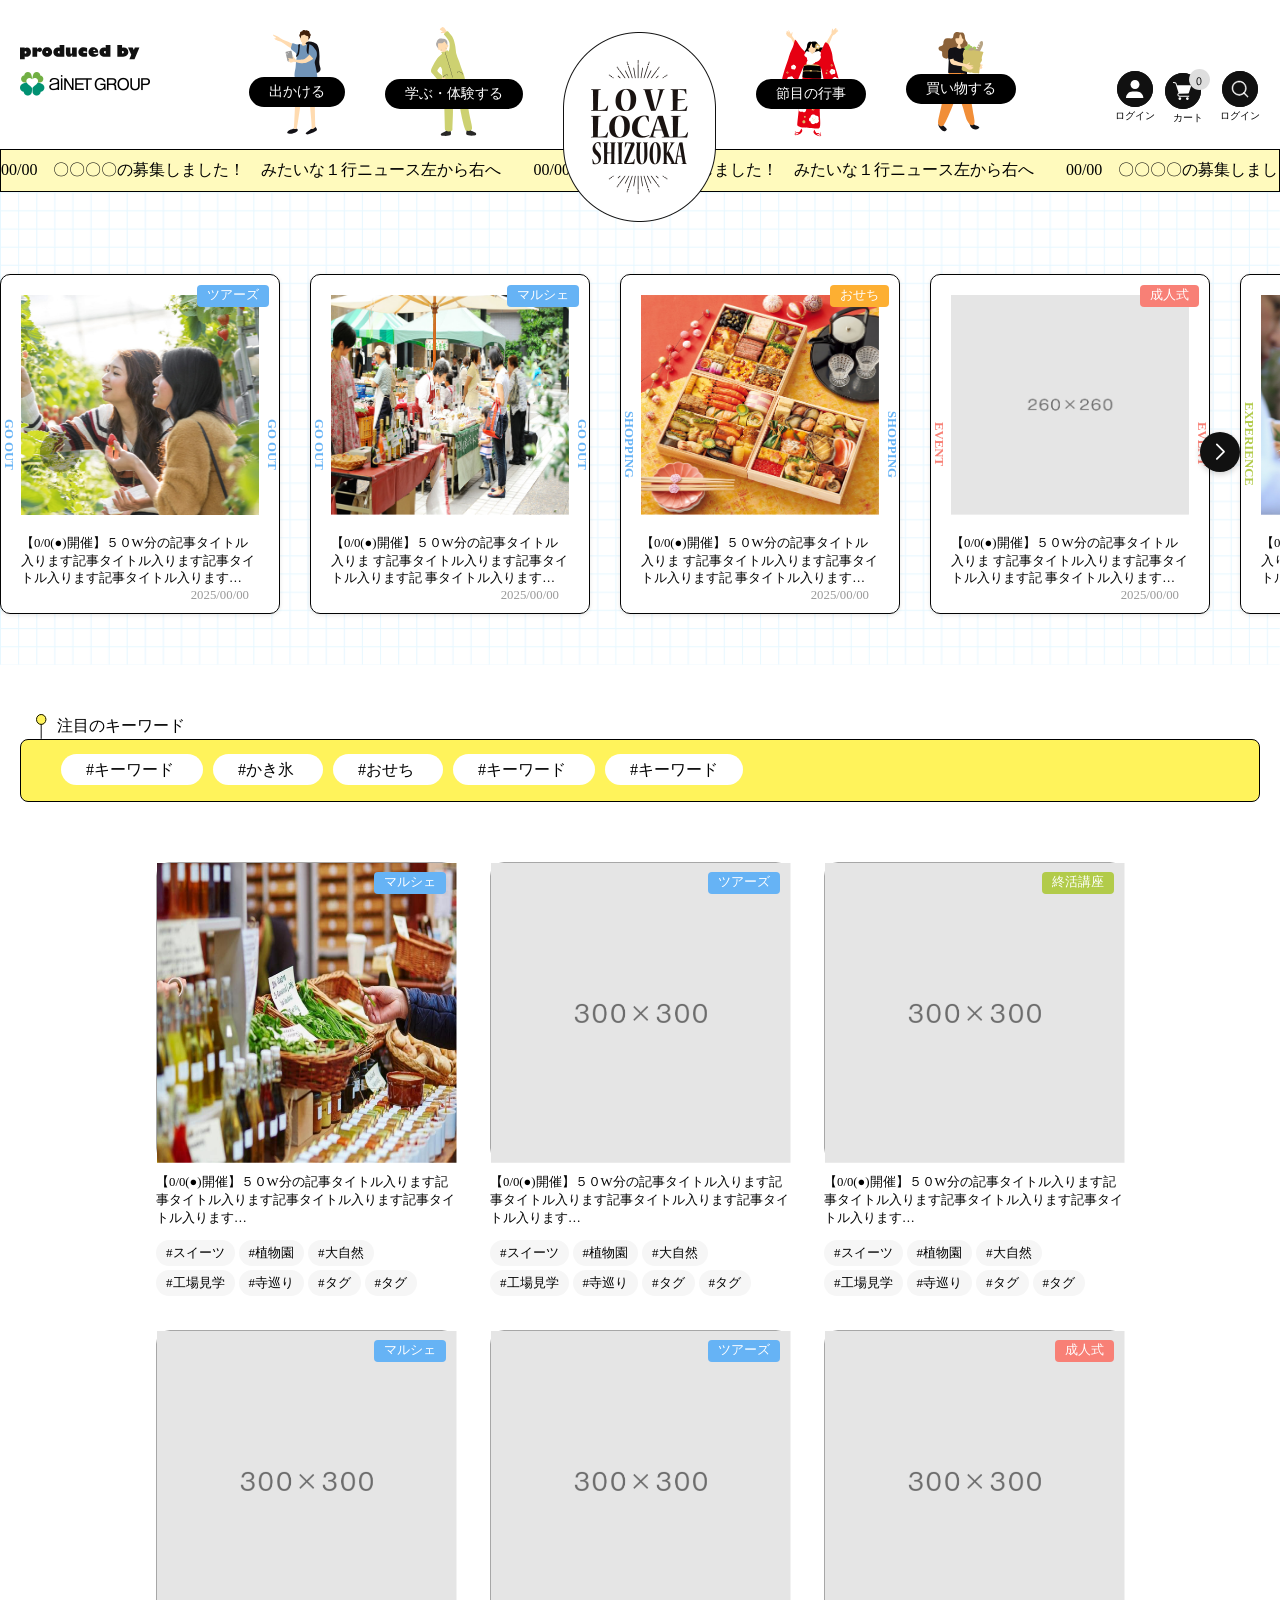
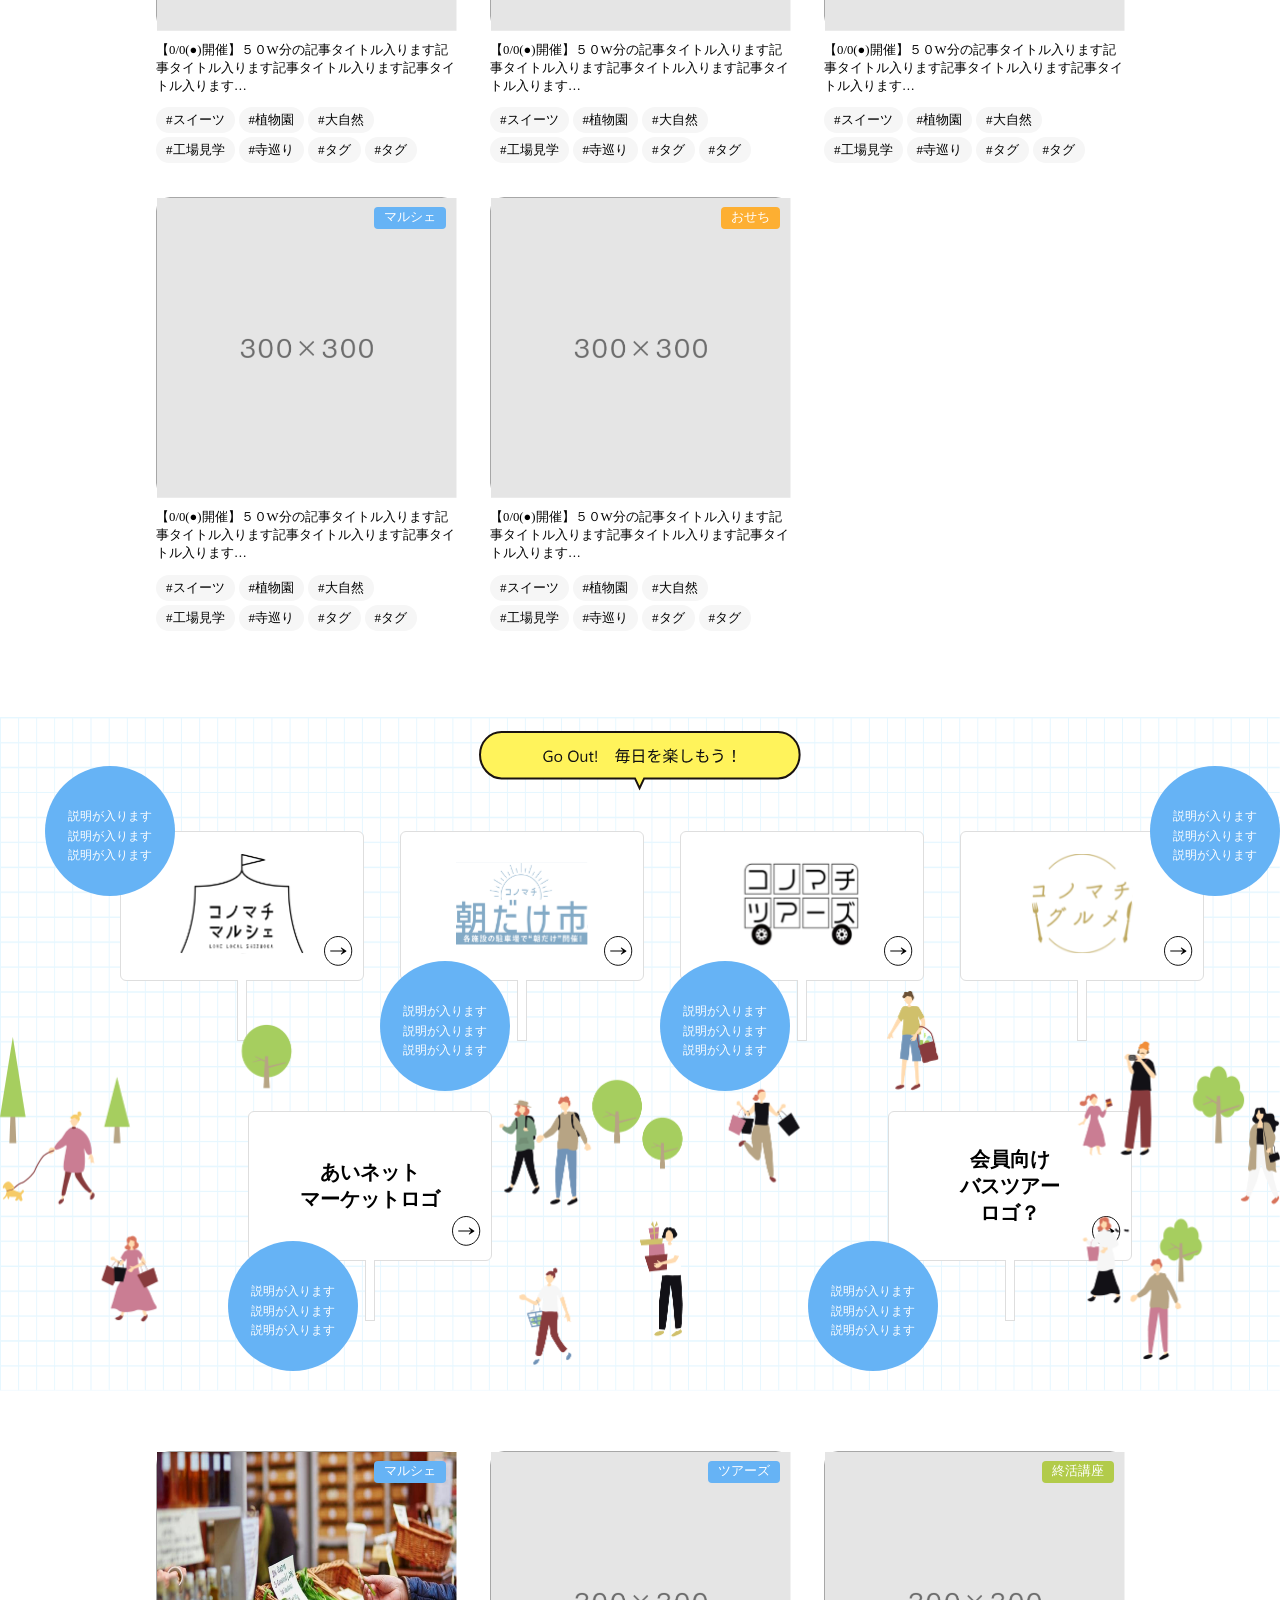
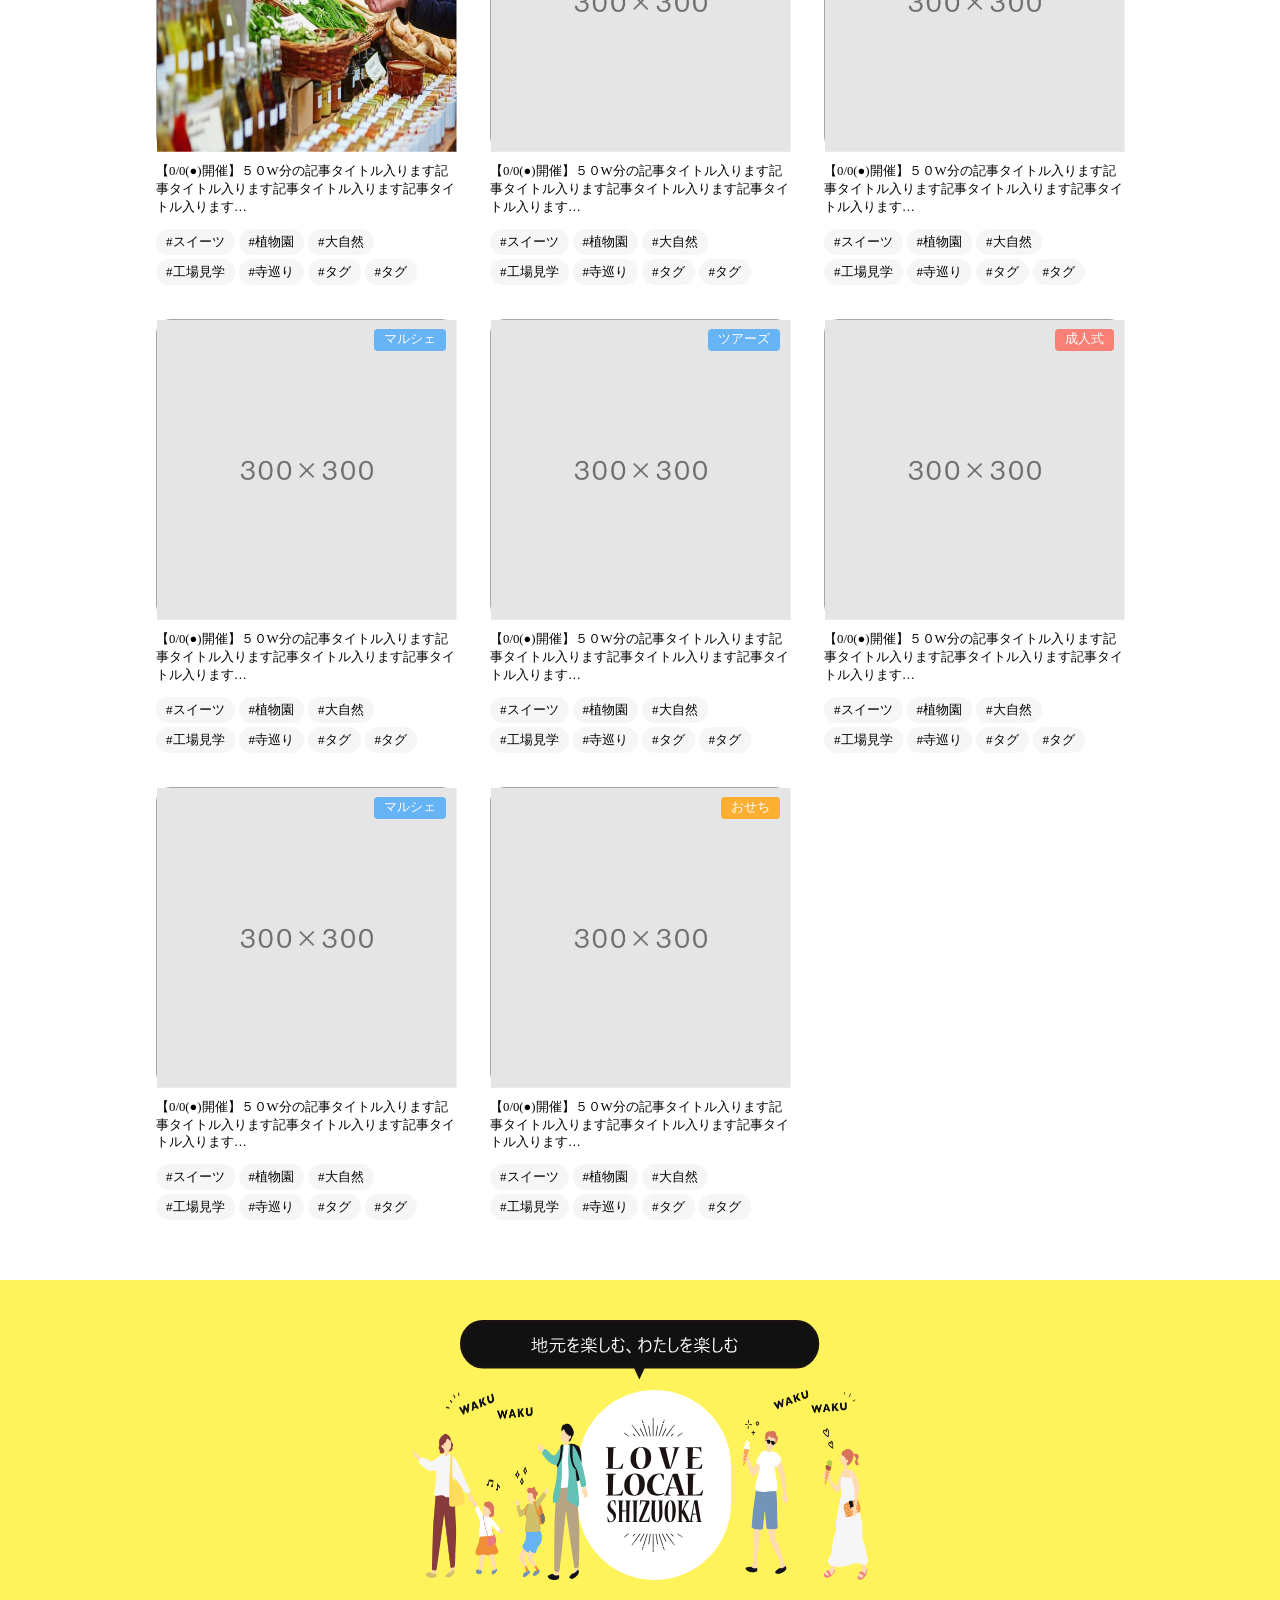
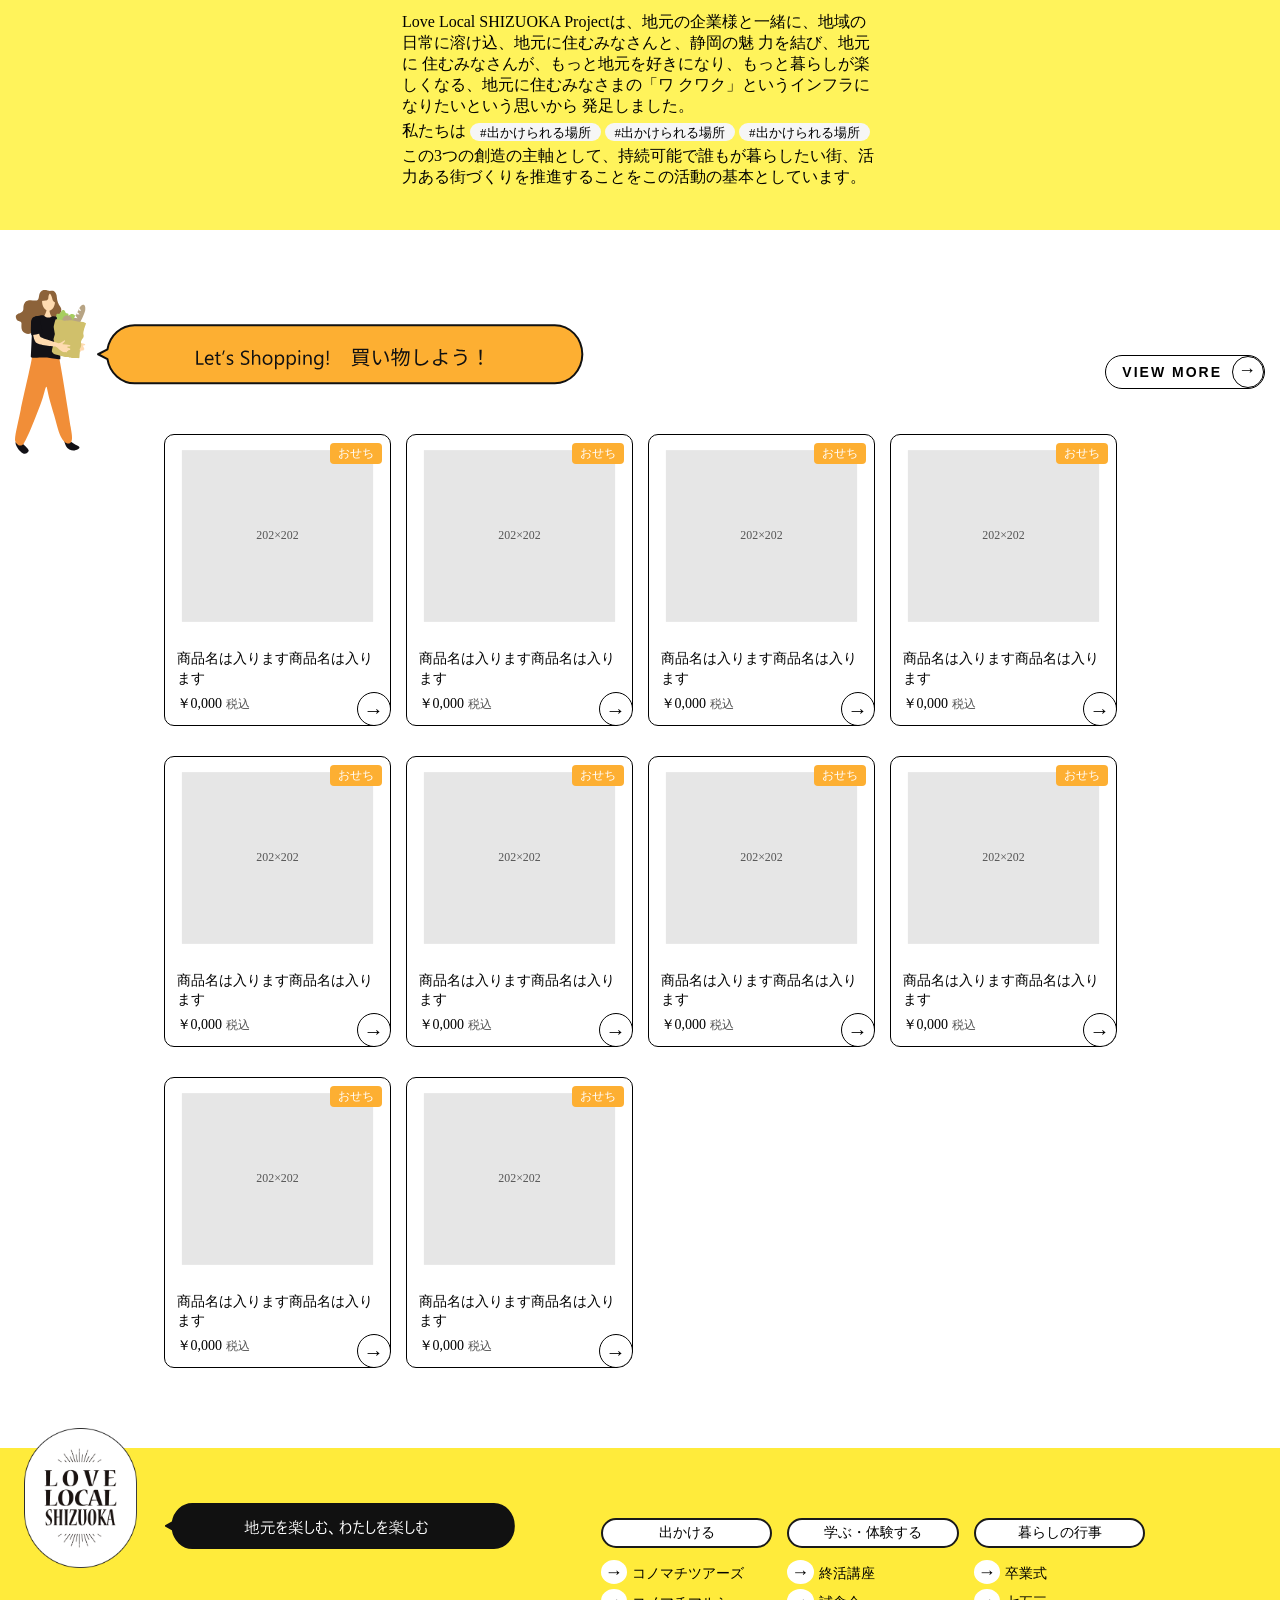
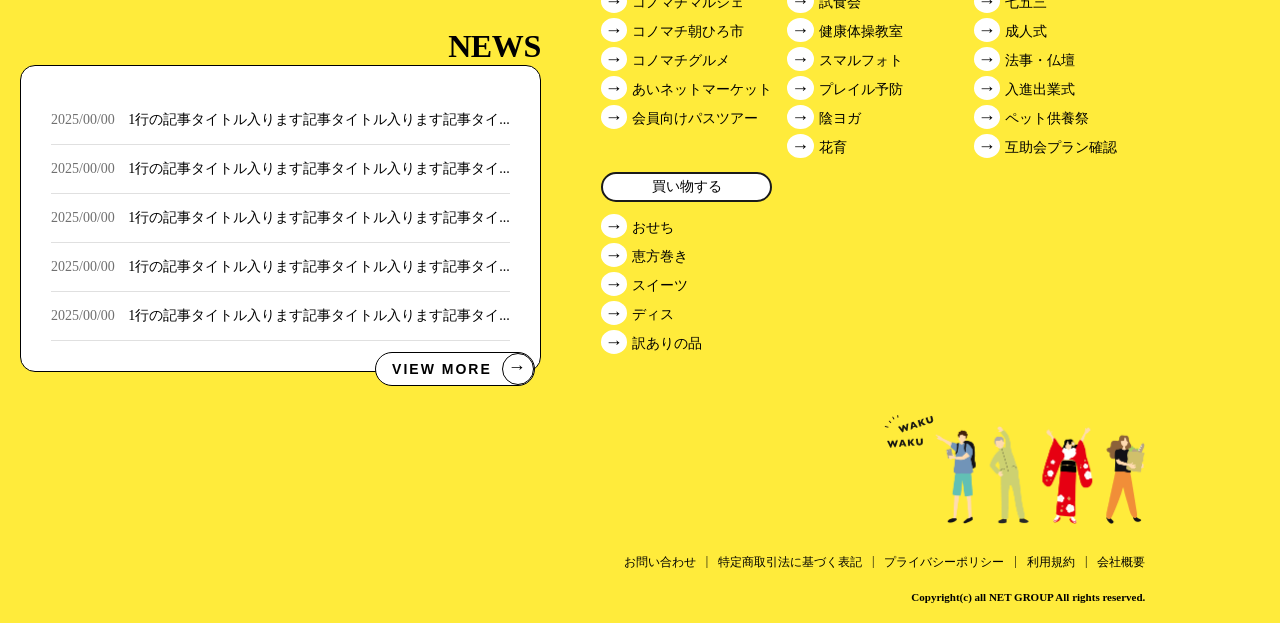
==== index.html @ 64560776 "addscrolltop button" ====
<!DOCTYPE html>
<html lang="ja">

<head>
  <meta charset="UTF-8" />
  <meta name="viewport" content="width=device-width, initial-scale=1.0" />
  <title>Love Local Shizuoka</title>
  <link rel="stylesheet" href="style.css" />
  <link rel="stylesheet" href="https://cdn.jsdelivr.net/npm/swiper@11/swiper-bundle.min.css" />
</head>

<body>

  <header id="header">

    <div class="container">

      <div class="left-section" style="transform: translateY(-28px);">
        <svg width="120" height="19" viewBox="0 0 154 19" fill="none" xmlns="http://www.w3.org/2000/svg">
          <path
            d="M6.03516 3.14453V4.04297C6.9401 3.37891 7.9069 3.04688 8.93555 3.04688C10.4069 3.04688 11.6341 3.59701 12.6172 4.69727C13.6068 5.79753 14.1016 7.17773 14.1016 8.83789C14.1016 10.6283 13.571 12.1029 12.5098 13.2617C11.4551 14.4206 10.1107 15 8.47656 15C7.65625 15 6.84245 14.8275 6.03516 14.4824V18.2031H0V3.14453H6.03516ZM6.03516 8.32031V10.4395C6.38672 10.6283 6.73503 10.7227 7.08008 10.7227C7.43815 10.7227 7.73112 10.5892 7.95898 10.3223C8.18685 10.0553 8.30078 9.70052 8.30078 9.25781C8.30078 8.82161 8.18685 8.46354 7.95898 8.18359C7.73112 7.90365 7.43815 7.76367 7.08008 7.76367C6.67643 7.76367 6.32812 7.94922 6.03516 8.32031ZM22.0117 5.72266C22.7799 3.9388 23.8932 3.04688 25.3516 3.04688C26.1654 3.04688 26.8359 3.3138 27.3633 3.84766C27.8906 4.38151 28.1543 5.05859 28.1543 5.87891C28.1543 6.73828 27.8939 7.4349 27.373 7.96875C26.8587 8.49609 26.1849 8.75977 25.3516 8.75977C24.401 8.75977 23.5872 8.40169 22.9102 7.68555C22.3112 8.19336 22.0117 9.13737 22.0117 10.5176V14.9023H15.9766V3.14453H22.0117V5.72266ZM34.7656 15.0781C32.9036 15.0781 31.3672 14.5182 30.1562 13.3984C28.9518 12.2721 28.3496 10.8073 28.3496 9.00391C28.3496 7.20052 28.9453 5.73242 30.1367 4.59961C31.3281 3.4668 32.8711 2.90039 34.7656 2.90039C36.6732 2.90039 38.2227 3.4668 39.4141 4.59961C40.612 5.73242 41.2109 7.20052 41.2109 9.00391C41.2109 10.8008 40.612 12.2624 39.4141 13.3887C38.2227 14.515 36.6732 15.0781 34.7656 15.0781ZM34.7656 7.53906C34.375 7.53906 34.056 7.66602 33.8086 7.91992C33.5677 8.16732 33.4473 8.48958 33.4473 8.88672C33.4473 9.28385 33.5677 9.60612 33.8086 9.85352C34.056 10.1009 34.375 10.2246 34.7656 10.2246C35.1628 10.2246 35.485 10.1009 35.7324 9.85352C35.9798 9.60612 36.1035 9.28385 36.1035 8.88672C36.1035 8.48307 35.9798 8.15755 35.7324 7.91016C35.485 7.66276 35.1628 7.53906 34.7656 7.53906ZM56.8848 0V14.9023H49.707C47.513 14.9023 45.8105 14.3359 44.5996 13.2031C43.3887 12.0703 42.7832 10.6445 42.7832 8.92578C42.7832 7.2526 43.3333 5.85612 44.4336 4.73633C45.5404 3.61003 46.9173 3.04688 48.5645 3.04688C49.4759 3.04688 50.2344 3.18685 50.8398 3.4668V0H56.8848ZM50.8398 10.625V7.97852C50.5404 7.7832 50.2018 7.68555 49.8242 7.68555C49.4661 7.68555 49.1699 7.82878 48.9355 8.11523C48.7012 8.39518 48.584 8.75 48.584 9.17969C48.584 9.68099 48.724 10.0488 49.0039 10.2832C49.2904 10.5111 49.7428 10.625 50.3613 10.625H50.8398ZM72.8418 3.14453V14.9023H67.0605V12.8418H67.0215C66.429 13.5905 65.8236 14.1374 65.2051 14.4824C64.5866 14.8275 63.8509 15 62.998 15C61.7676 15 60.7747 14.6354 60.0195 13.9062C59.2708 13.1771 58.8965 12.1549 58.8965 10.8398V3.14453H64.5996V9.48242C64.5996 10.5501 64.9642 11.084 65.6934 11.084C66.1816 11.084 66.5495 10.8757 66.7969 10.459V3.14453H72.8418ZM86.0938 3.60352V8.75977C84.8958 8.18685 83.7956 7.90039 82.793 7.90039C82.2135 7.90039 81.7611 7.99479 81.4355 8.18359C81.1165 8.36589 80.957 8.61979 80.957 8.94531C80.957 9.70052 81.6569 10.0781 83.0566 10.0781C84.2546 10.0781 85.2669 9.87305 86.0938 9.46289V14.5605C84.9154 14.9056 83.6556 15.0781 82.3145 15.0781C79.9577 15.0781 78.1348 14.5117 76.8457 13.3789C75.5566 12.2461 74.9121 10.8073 74.9121 9.0625C74.9121 7.31771 75.5273 5.85612 76.7578 4.67773C77.9883 3.49284 79.6387 2.90039 81.709 2.90039C83.1478 2.90039 84.6094 3.13477 86.0938 3.60352ZM100.4 10.4199V12.4805C99.0788 14.2122 97.1777 15.0781 94.6973 15.0781C92.653 15.0781 91.0091 14.5117 89.7656 13.3789C88.5221 12.2396 87.9004 10.7422 87.9004 8.88672C87.9004 7.1224 88.4701 5.68359 89.6094 4.57031C90.7552 3.45703 92.2396 2.90039 94.0625 2.90039C94.9935 2.90039 95.8561 3.05664 96.6504 3.36914C97.4447 3.68164 98.1315 4.14062 98.7109 4.74609C99.2904 5.35156 99.7168 6.05469 99.9902 6.85547C100.264 7.65625 100.4 8.63281 100.4 9.78516H94.2383C94.4596 10.3841 94.8307 10.8529 95.3516 11.1914C95.8724 11.5299 96.4681 11.6992 97.1387 11.6992C98.4928 11.6992 99.5801 11.2728 100.4 10.4199ZM93.877 7.72461H96.7188C96.6927 7.13867 96.5462 6.68294 96.2793 6.35742C96.0189 6.02539 95.6771 5.85938 95.2539 5.85938C94.8828 5.85938 94.5605 6.01888 94.2871 6.33789C94.0137 6.65039 93.877 7.11263 93.877 7.72461ZM116.045 0V14.9023H108.867C106.673 14.9023 104.971 14.3359 103.76 13.2031C102.549 12.0703 101.943 10.6445 101.943 8.92578C101.943 7.2526 102.493 5.85612 103.594 4.73633C104.701 3.61003 106.077 3.04688 107.725 3.04688C108.636 3.04688 109.395 3.18685 110 3.4668V0H116.045ZM110 10.625V7.97852C109.701 7.7832 109.362 7.68555 108.984 7.68555C108.626 7.68555 108.33 7.82878 108.096 8.11523C107.861 8.39518 107.744 8.75 107.744 9.17969C107.744 9.68099 107.884 10.0488 108.164 10.2832C108.451 10.5111 108.903 10.625 109.521 10.625H110ZM130.957 0V3.50586C131.719 3.19987 132.48 3.04688 133.242 3.04688C134.902 3.04688 136.283 3.60026 137.383 4.70703C138.483 5.8138 139.033 7.20703 139.033 8.88672C139.033 10.5794 138.457 12.0052 137.305 13.1641C136.152 14.3229 134.531 14.9023 132.441 14.9023H124.922V0H130.957ZM130.957 10.625H131.094C131.602 10.625 131.995 10.599 132.275 10.5469C132.562 10.4883 132.793 10.3516 132.969 10.1367C133.151 9.91536 133.242 9.57031 133.242 9.10156C133.242 8.66536 133.125 8.32031 132.891 8.06641C132.656 7.8125 132.337 7.68555 131.934 7.68555C131.615 7.68555 131.289 7.77669 130.957 7.95898V10.625ZM146.924 18.2031H140.361L142.783 12.4805L138.643 3.14453H144.648L146.064 6.2793L147.422 3.14453H153.281L146.924 18.2031Z"
            fill="#111111" />
        </svg>

        <img src="assets/logo-1.png" width="130px" alt="">
      </div>
      <!-- center nav -->
      <div class="nav-center">

        <div class="nav-items sm-hide md-hide">
          <svg width="48" height="105" viewBox="0 0 48 105" fill="none" xmlns="http://www.w3.org/2000/svg"
            class="svg-icon">
            <path
              d="M19.5928 13.9578C17.9104 12.8378 8.27074 9.07375 7.75792 8.55775C7.2451 8.04175 4.9299 6.19375 3.69033 5.95775C2.8221 5.83116 1.98799 5.53194 1.23719 5.07775C-0.169323 4.21575 -0.299278 5.00575 0.458459 5.67775C1.70803 6.77775 2.65169 6.91875 2.81464 7.56375C2.9146 7.93775 2.98358 7.83575 2.61471 8.33175C2.37079 8.65575 1.73801 7.94875 1.40313 8.51075C1.13023 9.22475 5.26179 11.2418 6.43738 11.1718C7.57798 11.1028 8.4137 11.9538 9.62128 12.6868C12.7632 14.5928 18.0294 18.4508 18.8631 18.8008C19.6968 19.1508 21.2812 15.0818 19.5988 13.9618"
              fill="#FFDBB0" />
            <path
              d="M41.6012 12.8928C47.0773 13.8438 46.6604 25.8928 46.3265 31.3548C46.0266 36.2808 48.6127 38.0278 47.1073 40.7908C44.98 44.6908 32.0005 44.1758 29.9722 42.7718C27.9439 41.3678 26.7443 16.8398 30.9949 13.5518C36.1101 9.59576 41.6012 12.8928 41.6012 12.8928Z"
              fill="#121116" />
            <path
              d="M29.8183 11.1618C29.9542 11.1618 31.7426 11.2898 31.9175 11.2738C32.0315 11.8503 32.1851 12.4184 32.3774 12.9738C32.5483 13.3258 33.7829 15.3408 33.9528 15.5168C33.1295 16.2913 32.0386 16.7171 30.9085 16.7052C29.7784 16.6933 28.6967 16.2445 27.8899 15.4528C28.6076 14.6473 29.1521 13.7027 29.4894 12.6778C29.6013 12.1678 29.8213 11.3578 29.8213 11.1658"
              fill="#FFDBB0" />
            <path
              d="M42.7168 96.8838C42.6207 96.7179 42.541 96.5431 42.4789 96.3618C42.111 95.2058 41.7961 69.5168 41.5852 68.7288C41.5852 68.7288 36.334 68.4138 36.387 69.5698C36.4399 70.7258 39.224 97.0998 38.6972 98.0998C38.4863 98.4142 38.226 98.6924 37.9264 98.9238C39.7718 99.3428 41.2783 98.1238 42.7168 96.8878"
              fill="#FFDBB0" />
            <path
              d="M42.7167 96.8838C41.2782 98.1168 39.7718 99.3388 37.9264 98.9198C36.5799 100.078 33.9708 101.755 33.0281 102.82C31.8205 104.185 34.2887 104.658 35.3913 104.343C36.4939 104.028 42.3759 101.874 43.5884 100.561C44.6251 99.4327 43.3405 97.9957 42.7237 96.8797"
              fill="#121116" />
            <path
              d="M20.0736 98.7568C18.928 99.4108 16.9227 99.6078 15.8001 100.457C14.2776 101.613 12.9651 103.399 16.5888 103.662C20.2126 103.925 23.8353 101.876 24.623 100.72C25.3938 99.5888 24.0052 99.2118 23.9463 98.6048C22.6827 98.9428 21.3594 98.9937 20.0736 98.7537"
              fill="#121116" />
            <path
              d="M28.2988 68.3088C28.2988 68.3088 22.5748 66.6798 22.4168 67.3088C22.2589 67.9378 21.3172 96.3088 20.8944 97.8308C20.8261 98.0318 20.7182 98.2171 20.5771 98.3756C20.4359 98.5342 20.2644 98.6628 20.0726 98.7538C21.3584 98.9936 22.6815 98.943 23.9453 98.6058C23.9453 98.5918 23.9453 98.5798 23.9453 98.5658C23.9453 97.9358 28.6187 69.2528 28.3038 68.3068"
              fill="#FFDBB0" />
            <path
              d="M41.4662 45.3747C41.898 45.9507 43.8284 72.3187 43.6364 72.8467C43.4445 73.3747 37.7715 73.9997 36.3809 73.9997C34.9904 73.9997 34.0877 74.3517 33.9338 72.2937C33.7918 70.3847 31.9675 57.8477 31.9675 57.3687C31.9675 56.8897 31.5836 55.4487 31.3437 58.0397C31.1038 60.6307 29.9382 72.3327 29.6503 73.0527C29.3624 73.7727 26.7053 73.3687 24.4971 73.0527C23.4894 72.9087 19.6777 72.6527 19.8697 71.7907C20.0616 70.9287 23.2845 46.7147 23.6683 46.2827C24.0522 45.8507 41.4622 45.3707 41.4622 45.3707"
              fill="#62C0B4" />
            <path
              d="M25.4038 14.5888C26.3178 14.5417 27.2191 14.3538 28.0759 14.0318C28.3138 14.0988 28.6526 15.6558 30.439 15.7758C31.0305 15.7735 31.6132 15.6321 32.14 15.3628C32.6667 15.0935 33.1227 14.704 33.471 14.2258C33.7269 13.8408 36.0611 14.2308 37.4546 14.7958C40.1627 15.8958 41.7421 18.7298 42.5468 19.7108C43.8854 21.3408 44.1003 23.1658 43.8164 25.9988C43.6734 27.4278 41.4352 30.6648 41.7171 32.8598C41.963 34.7408 44.3692 43.3928 44.3162 46.8098C44.3052 47.5448 41.7631 48.6298 39.268 48.5978C36.7728 48.5658 30.7259 47.8888 29.3824 48.1768C28.0389 48.4648 22.0299 48.5998 21.7111 47.0198C20.9863 43.4478 22.6257 38.7258 22.6577 36.7098C22.7621 34.4174 23.0078 32.1338 23.3935 29.8718C23.7823 27.9278 23.9443 24.4908 22.8007 23.0308C21.963 21.9618 20.2376 21.1768 18.4232 19.5198C17.3986 18.5838 18.4352 15.9748 18.7391 15.0618C19.105 13.9618 18.7141 12.7268 20.8684 13.6028C22.3121 14.1904 23.8465 14.524 25.4038 14.5888Z"
              fill="#7194B8" />
            <path
              d="M36.36 14.1628C35.6671 14.0392 34.9599 14.0169 34.2607 14.0968C33.9589 15.7737 33.749 17.4659 33.6319 19.1658C33.4722 20.9752 33.969 22.7817 35.0314 24.2548C35.6532 25.1228 35.5902 22.1048 35.6472 20.7598C35.7012 19.4828 36.0531 18.2598 36.0471 17.1338C36.0471 16.2628 36.304 14.8248 36.357 14.1628"
              fill="#121116" />
            <path
              d="M25.1988 14.9428C25.3798 13.8858 27.0222 14.2148 27.0222 14.2148C27.0222 14.2148 26.5294 22.4068 26.0226 23.6918C25.6397 24.6718 24.4561 26.7808 23.3625 27.0328C23.1951 26.7344 23.1184 26.3937 23.1421 26.0524C23.1657 25.7111 23.2885 25.3841 23.4954 25.1118C24.9739 23.1658 25.1649 19.0648 25.2678 18.0998C25.3478 17.3538 25.1838 15.5158 25.1938 14.9428"
              fill="#121116" />
            <path
              d="M13.2005 21.7067L17.6349 20.7068C17.8351 20.6616 18.0451 20.6979 18.2187 20.8076C18.3922 20.9174 18.5151 21.0916 18.5602 21.2919L20.3992 29.4532C20.4443 29.6533 20.4081 29.8632 20.2986 30.0365C20.189 30.2099 20.0151 30.3327 19.8151 30.3778L15.3807 31.3777C15.1804 31.4228 14.9704 31.3865 14.7968 31.2768C14.6233 31.1671 14.5004 30.9929 14.4553 30.7925L12.6163 22.6312C12.5712 22.4311 12.6074 22.2213 12.717 22.0479C12.8265 21.8745 13.0005 21.7518 13.2005 21.7067Z"
              fill="#999999" />
            <path
              d="M16.181 22.5998C16.2 22.6844 16.1935 22.7729 16.1623 22.8539C16.131 22.9349 16.0765 23.0048 16.0056 23.0548C15.9347 23.1048 15.8505 23.1327 15.7638 23.1348C15.677 23.137 15.5916 23.1134 15.5182 23.067C15.4449 23.0206 15.3869 22.9535 15.3517 22.8742C15.3165 22.7948 15.3056 22.7068 15.3203 22.6213C15.3351 22.5358 15.3749 22.4565 15.4346 22.3936C15.4944 22.3307 15.5715 22.2869 15.6561 22.2678C15.7697 22.2424 15.8887 22.2631 15.9871 22.3253C16.0855 22.3875 16.1552 22.4862 16.181 22.5998Z"
              fill="white" />
            <path
              d="M14.4266 24.4198C14.4346 24.4444 14.4328 24.4713 14.4214 24.4946C14.41 24.5179 14.39 24.5359 14.3656 24.5448L13.8568 24.6588C13.8309 24.6616 13.8049 24.6542 13.7843 24.6381C13.7638 24.6221 13.7503 24.5986 13.7468 24.5728L13.4909 23.4278C13.4826 23.4029 13.4843 23.3759 13.4957 23.3523C13.5071 23.3287 13.5273 23.3106 13.5519 23.3018L14.0597 23.1878C14.0856 23.1852 14.1115 23.1929 14.1319 23.2091C14.1522 23.2254 14.1654 23.2489 14.1687 23.2748L14.4266 24.4198Z"
              fill="white" />
            <path
              d="M37.5726 25.6348C36.7728 25.0348 36.379 24.5138 36.0051 24.8998C34.6618 26.3872 33.1855 27.7489 31.5946 28.9678C30.7219 29.5888 29.2035 29.4038 27.1642 29.6328C26.2645 29.7328 23.1986 30.0478 22.5928 29.5058C22.2297 29.2411 21.9254 28.904 21.6991 28.5158C21.4842 28.1218 20.8704 27.2378 20.4905 26.7108C20.1106 26.1838 19.7148 26.0928 19.4908 26.3758C19.2669 26.6588 19.6648 27.0288 19.9987 27.9078C20.3325 28.7868 19.9127 28.5178 19.3989 28.5548C18.8851 28.5918 16.5589 28.1188 16.0001 28.2008C15.4412 28.2828 14.7645 28.2788 14.7365 28.7788C14.7085 29.2788 15.7361 29.1138 15.9481 29.4158C16.16 29.7178 15.8191 29.8858 15.4662 30.3338C15.1134 30.7818 15.4562 30.8908 15.9321 31.2338C16.4079 31.5768 16.5319 31.4778 16.6778 31.9538C16.8238 32.4298 16.9837 32.4418 17.4376 32.5158C18.3365 32.414 19.2193 32.2007 20.0656 31.8808C20.3794 31.7865 20.6994 31.7143 21.0233 31.6648C21.838 31.6068 24.9469 32.7888 26.5214 32.9988C29.7893 33.4348 32.8012 33.1248 33.7929 32.6078C36.211 31.3448 40.4906 29.2878 40.2077 28.8208C39.4219 27.682 38.5361 26.6157 37.5606 25.6348"
              fill="#FFDBB0" />
            <path
              d="M35.3023 9.48975C35.9631 6.87175 35.7082 3.53775 32.5033 2.93175C29.2984 2.32575 27.677 5.51675 27.3381 8.19475C27.307 8.13354 27.2558 8.08487 27.1931 8.05687C27.1304 8.02887 27.06 8.02324 26.9937 8.04092C26.9273 8.05859 26.869 8.0985 26.8286 8.15398C26.7881 8.20947 26.7679 8.27716 26.7713 8.34575C26.7302 8.65752 26.7938 8.97412 26.9522 9.24575C27.1026 9.50437 27.3221 9.71595 27.586 9.85675C27.6435 10.4921 27.8574 11.1033 28.2088 11.6358C28.8231 12.4693 29.6942 13.0778 30.6879 13.3678C31.6507 13.4203 32.5991 13.1163 33.352 12.5138C33.878 12.1261 34.3323 11.6496 34.6946 11.1058C34.9748 11.0743 35.2334 10.94 35.4203 10.7288C35.6322 10.4593 35.7589 10.1327 35.7842 9.79075C35.7795 9.73593 35.7622 9.68294 35.7335 9.636C35.7048 9.58905 35.6655 9.54945 35.6188 9.52033C35.5722 9.49121 35.5193 9.47338 35.4646 9.46824C35.4098 9.46311 35.3546 9.47082 35.3033 9.49075"
              fill="#FFDBB0" />
            <path
              d="M30.605 0.0407543C31.8456 -0.141246 31.7816 0.340754 32.4044 0.418754C33.1311 0.509754 33.397 -0.181246 34.3267 0.539754C35.1964 1.21375 35.7132 0.648754 36.306 1.62975C36.8678 2.56075 36.346 2.65175 36.6869 3.15075C36.9218 3.49575 37.8785 3.76375 37.7085 5.19475C37.6086 6.04375 37.0508 5.82275 37.0728 6.51175C37.1956 7.14397 37.0794 7.79929 36.7469 8.35075C36.4969 8.83575 35.9471 8.44075 35.6472 9.50075C35.5233 9.93975 35.1084 9.51775 35.1254 9.14475C35.1584 8.41475 35.4393 8.00575 35.4363 7.65475C35.4333 7.30375 35.2594 5.76975 34.1718 5.95475C33.8042 6.00975 33.4287 5.96047 33.0878 5.8125C32.7469 5.66453 32.4543 5.42382 32.2434 5.11775C31.9713 4.87602 31.6248 4.73437 31.2613 4.71619C30.8978 4.69801 30.539 4.80439 30.2441 5.01775C29.5394 5.84975 29.2445 4.79775 28.3978 5.59275C28.0489 5.91975 27.9409 8.84375 27.3391 8.19275C27.1292 7.96575 27.1992 7.69775 27.0212 7.28175C26.7343 6.82767 26.4995 6.34259 26.3215 5.83575C26.2667 5.50571 26.2887 5.16749 26.3858 4.84734C26.4829 4.52719 26.6525 4.23374 26.8813 3.98975C27.2602 3.55375 26.7543 2.71775 27.3811 2.03675C28.1329 1.21975 28.6297 1.62775 29.2485 1.18175C29.6333 0.903754 29.4664 0.205754 30.604 0.0387543"
              fill="#42210B" />
          </svg>

          <button class="center-nav-button">
            出かける
          </button>

          <div class="dropdown-menu">
            <div class="menu-card">

              <div class="main-button">
                <span>出かける</span>
                <div class="arrow-circle-drop">→</div>
              </div>
              <div class="menu-list">
                <li class="menu-item"> <span class="arrow-circle-sub">→</span><span>出かけるー</span> </li>
                <li class="menu-item"> <span class="arrow-circle-sub">→</span><span>コノマチツアーズ</span> </li>
                <li class="menu-item"> <span class="arrow-circle-sub">→</span><span>コノマチツアーズ</span> </li>
                <li class="menu-item"> <span class="arrow-circle-sub">→</span><span>コノマチツアーズ</span> </li>
                <li class="menu-item"> <span class="arrow-circle-sub">→</span><span>コノマチツアーズ</span> </li>
                <li class="menu-item"> <span class="arrow-circle-sub">→</span><span>あいネットマーケット</span> </li>
                <li class="menu-item"> <span class="arrow-circle-sub">→</span><span>会員向けバスツアー</span> </li>
              </div>
            </div>


          </div>
        </div>

        <div class="nav-items sm-hide md-hide">
          <svg width="46" height="110" viewBox="0 0 46 110" fill="none" xmlns="http://www.w3.org/2000/svg"
            class="svg-icon">
            <mask id="mask0_1_76054" style="mask-type:luminance" maskUnits="userSpaceOnUse" x="0" y="0" width="46"
              height="110">
              <path d="M45.3702 0H0V109.016H45.3702V0Z" fill="white" />
            </mask>
            <g mask="url(#mask0_1_76054)">
              <path
                d="M19.7872 101.038C19.7872 101.038 15.7796 100.298 15.6086 100.831C15.4377 101.364 15.9405 102.325 15.4937 103.611C15.3757 103.949 14.525 104.311 14.1611 104.484C13.1614 105.013 12.1343 105.489 11.0842 105.909C9.54872 106.504 8.90595 108.43 12.0059 108.86C15.1058 109.29 18.9535 108.788 19.6962 107.838C20.4239 106.909 19.6502 104.984 19.6962 104.461C19.8614 103.328 19.8913 102.179 19.7872 101.038Z"
                fill="#282828" />
              <path
                d="M35.3867 100.661C35.3867 100.661 39.3944 99.921 39.5653 100.454C39.7362 100.987 39.2334 101.948 39.6802 103.234C39.7982 103.572 40.6489 103.934 41.0128 104.107C42.0123 104.637 43.0394 105.112 44.0897 105.532C45.6252 106.127 46.268 108.053 43.168 108.483C40.0681 108.913 36.2205 108.411 35.4777 107.461C34.75 106.532 35.5237 104.607 35.4777 104.084C35.3131 102.951 35.2832 101.802 35.3867 100.661Z"
                fill="#282828" />
              <path
                d="M11.464 22.619C11.599 22.58 13.8142 21.97 13.9782 21.906C14.1261 22.172 14.578 23.278 14.8199 23.606C15.5279 24.4798 16.3562 25.2488 17.28 25.89C19.4013 27.53 10.6053 29.483 11.1731 28.275C11.7515 26.9722 11.9921 25.5445 11.8729 24.124C11.7859 23.6102 11.649 23.1062 11.464 22.619Z"
                fill="#FFDBB0" />
              <path
                d="M31.0773 46.627C32.2389 48.12 33.8763 55.391 34.9989 61.865C35.6627 65.68 36.8453 78.131 37.724 83.79C38.8856 91.255 41.8705 100.545 40.8749 102.371C39.4863 104.918 36.6673 103.796 35.2358 103.864C33.8043 103.932 30.6864 90.272 30.0956 86.61C29.2669 81.467 26.5968 66.01 24.4426 66.01C22.4433 66.01 21.9694 78.142 21.9694 82.624C21.9694 90.255 21.4296 98.561 21.4296 102.874C21.4296 105.037 13.8882 105.046 13.8882 102.374C13.8882 98.559 13.3744 83.836 13.3454 78.974C13.3214 74.96 12.5857 49.715 13.7333 49.865C14.3231 49.943 27.7474 42.34 31.0763 46.622"
                fill="#CDD171" />
              <path
                d="M17.6119 6.2C16.8961 5.365 16.0264 4.573 15.7835 4.193C15.4097 3.6 14.2761 2.1 13.5473 1.138C13.2474 0.747 12.5417 0.49 11.1181 0.0270003C10.4894 -0.173 10.9932 0.802 10.2185 0.893C8.91891 1.049 9.5187 1.705 9.2348 1.986C8.74797 2.472 8.59902 2.597 9.36076 3.117C9.88795 3.48995 10.4586 3.79722 11.0602 4.032C11.454 4.183 11.9898 4.542 11.2461 4.75C10.5024 4.958 10.1065 5.118 9.89357 5.617C9.68065 6.116 9.99354 6.381 10.8652 6.03C11.9217 5.99739 12.9779 6.10499 14.0061 6.35C14.2821 6.368 15.1398 7.375 15.4506 7.75C16.1604 8.603 17.9798 6.63 17.6069 6.195"
                fill="#FFDBB0" />
              <path
                d="M6.56075 31.063C8.4271 28.798 10.9962 27.306 11.0852 26.705C11.2101 25.888 9.35778 25.519 11.2191 24.842C11.7629 24.642 13.0435 24.884 13.4993 24.758C14.2025 24.4107 14.8693 23.9939 15.4896 23.514C17.439 22.436 16.6702 24.514 17.0761 24.491C18.4066 24.43 18.8625 20.377 18.5606 16.153C18.3606 13.319 13.5773 8.181 12.9805 7.553C12.1928 6.724 16.0125 4 16.6792 4.235C17.205 4.421 19.8361 7.461 20.9018 9.063C23.164 12.457 24.4465 19.246 24.6005 21.736C24.7087 24.6038 25.2949 27.4334 26.3349 30.108C27.7198 33.2223 28.9038 36.4222 29.8796 39.688C30.4165 41.567 35.5007 52.796 33.4994 54.021C30.5144 55.846 24.0887 53.978 20.7558 55.831C18.7185 56.962 13.1285 58.159 12.6116 56.586C11.2191 52.343 11.689 48.934 11.2541 46.779C10.7413 44.245 11.9239 43.942 10.1985 40.443C9.24981 38.517 7.69136 41.615 6.42879 43.158C5.42914 44.375 11.8899 48.618 11.3271 50.173C11.1442 50.682 9.53971 53.873 8.23517 53.416C6.50777 52.806 2.17827 47.366 1.26059 46.491C-1.06061 44.279 0.3609 41.749 1.37155 39.634C2.81567 36.6112 4.55698 33.7397 6.56974 31.062"
                fill="#CDD171" />
              <path
                d="M16.2064 18.251C15.5006 15.24 13.4723 11.988 9.84758 13.077C6.22283 14.166 6.24383 18.268 7.31346 21.169C7.09353 21.052 6.50174 21.187 6.64769 21.669C6.77681 22.0212 7.01676 22.3219 7.33145 22.526C7.67696 22.6979 8.06441 22.7673 8.44806 22.726C8.84605 23.3421 9.39086 23.8497 10.0335 24.203C11.1289 24.6631 12.343 24.7595 13.4973 24.478C14.5035 24.0887 15.325 23.3326 15.7965 22.362C16.1321 21.6899 16.3479 20.9643 16.4343 20.218C16.7602 20.0298 17.0308 19.759 17.219 19.433C17.412 19.027 17.342 18.09 17.0721 17.956C16.9153 17.8982 16.7435 17.8966 16.5856 17.9513C16.4278 18.0059 16.2938 18.1136 16.2064 18.256"
                fill="#FFDBB0" />
              <path
                d="M7.83429 11.981C7.31133 12.266 6.85572 12.6601 6.49835 13.1366C6.14098 13.6132 5.8902 14.161 5.76301 14.743C5.76301 15.46 5.17222 15.709 5.09424 16.607C4.9423 18.364 5.43213 18.841 6.27983 20.221C6.75967 21.004 7.15153 21.285 7.40044 21.212C7.64936 21.139 7.04257 20.167 7.06456 19.887C7.12154 19.161 6.60572 16.665 7.39944 16.243C7.99924 15.927 9.75762 16.686 11.8189 15.998C12.7776 15.678 13.4533 14.173 13.8182 14.711C14.1831 15.249 15.7645 17.284 15.8975 17.645C16.0304 18.006 16.3453 18.928 16.3973 17.845C16.4822 16.8731 16.4638 15.895 16.3423 14.927C16.0814 12.982 13.6823 11.243 12.3887 11.769C11.423 12.16 9.68965 11.08 7.83429 11.981Z"
                fill="#AFAAA7" />
              <path
                d="M10.5123 24.045C10.4985 24.0561 10.4819 24.0634 10.4643 24.066C10.4353 24.0706 10.4056 24.0635 10.3818 24.0463C10.358 24.029 10.3421 24.003 10.3374 23.974C10.2572 23.358 10.2983 22.7322 10.4583 22.132C10.4702 22.1061 10.4915 22.0858 10.5179 22.0752C10.5444 22.0646 10.5738 22.0645 10.6003 22.075C10.6267 22.0856 10.6481 22.1059 10.66 22.1317C10.6719 22.1576 10.6735 22.187 10.6643 22.214C10.5188 22.7769 10.4818 23.3623 10.5553 23.939C10.5586 23.9588 10.5563 23.9791 10.5487 23.9976C10.5411 24.0161 10.5285 24.0332 10.5123 24.045Z"
                fill="#AFAAA7" />
              <path
                d="M15.6676 22.194C15.6853 22.1929 15.7025 22.1874 15.7176 22.178C15.7426 22.1627 15.7605 22.1381 15.7674 22.1096C15.7743 22.0811 15.7697 22.0511 15.7546 22.026C15.4113 21.5079 14.9697 21.0622 14.455 20.714C14.4285 20.7007 14.3978 20.6986 14.3697 20.7079C14.3416 20.7173 14.3183 20.7375 14.3051 20.764C14.2918 20.7905 14.2896 20.8212 14.299 20.8494C14.3084 20.8775 14.3285 20.9007 14.3551 20.914C14.8338 21.2434 15.2454 21.6613 15.5676 22.145C15.578 22.162 15.5928 22.1758 15.6104 22.1849C15.628 22.1941 15.6478 22.1983 15.6676 22.197"
                fill="#AFAAA7" />
              <path
                d="M21.5805 50.562C21.5455 50.5704 21.5086 50.5646 21.4779 50.5459C21.4472 50.5272 21.4251 50.497 21.4166 50.462C20.9847 48.611 20.098 45.162 19.0174 41.528C18.5466 39.938 17.6079 36.947 16.6182 33.779C15.5866 30.492 14.519 27.093 14.0052 25.348C14.0001 25.3307 13.9985 25.3126 14.0004 25.2947C14.0024 25.2769 14.0078 25.2595 14.0164 25.2437C14.0251 25.2279 14.0367 25.214 14.0507 25.2027C14.0648 25.1915 14.0809 25.1831 14.0981 25.178C14.1154 25.1729 14.1335 25.1713 14.1514 25.1733C14.1692 25.1752 14.1866 25.1807 14.2023 25.1893C14.2181 25.1979 14.2321 25.2096 14.2433 25.2236C14.2546 25.2376 14.263 25.2537 14.2681 25.271C14.7819 27.014 15.8465 30.412 16.8782 33.697C17.8728 36.866 18.8125 39.859 19.2833 41.45C20.3619 45.09 21.2506 48.55 21.6825 50.401C21.6906 50.436 21.6847 50.4728 21.666 50.5035C21.6474 50.5341 21.6174 50.5562 21.5825 50.565"
                fill="#282828" />
              <path
                d="M26.4488 46.126C26.4253 46.1286 26.4016 46.125 26.3799 46.1156C26.3582 46.1063 26.3393 46.0915 26.325 46.0727C26.3107 46.0538 26.3015 46.0316 26.2984 46.0082C26.2952 45.9848 26.2981 45.961 26.3069 45.939L26.4608 45.555C26.5988 45.216 26.7447 44.855 26.8837 44.517C26.8903 44.5 26.9002 44.4844 26.9129 44.4713C26.9256 44.4582 26.9408 44.4477 26.9576 44.4405C26.9744 44.4334 26.9924 44.4296 27.0107 44.4295C27.0289 44.4294 27.047 44.433 27.0639 44.44C27.0807 44.447 27.096 44.4573 27.1089 44.4703C27.1217 44.4833 27.1318 44.4987 27.1386 44.5157C27.1453 44.5326 27.1486 44.5508 27.1483 44.569C27.148 44.5873 27.144 44.6053 27.1366 44.622C26.9976 44.956 26.8517 45.322 26.7147 45.656L26.5608 46.04C26.5515 46.063 26.5363 46.083 26.5165 46.098C26.4968 46.1129 26.4734 46.1223 26.4488 46.125"
                fill="#282828" />
              <path
                d="M30.9153 47.833C30.8899 47.8359 30.8642 47.8314 30.8413 47.82C30.825 47.8123 30.8103 47.8014 30.7982 47.788C30.7862 47.7747 30.7768 47.759 30.7708 47.742C30.7647 47.725 30.7621 47.707 30.7631 47.689C30.764 47.6709 30.7685 47.6533 30.7763 47.637C31.2431 46.662 31.2821 46.295 30.9362 46.125C30.5904 45.955 28.0213 44.777 27.4515 44.593C27.4344 44.5875 27.4186 44.5787 27.4049 44.567C27.3913 44.5554 27.38 44.5412 27.3719 44.5252C27.3637 44.5093 27.3587 44.4918 27.3573 44.4739C27.3559 44.4561 27.358 44.4381 27.3635 44.421C27.369 44.4039 27.3778 44.3881 27.3894 44.3745C27.4011 44.3608 27.4153 44.3495 27.4312 44.3414C27.4472 44.3332 27.4646 44.3283 27.4825 44.3268C27.5004 44.3254 27.5184 44.3275 27.5354 44.333C28.1302 44.525 30.6903 45.7 31.0582 45.88C31.704 46.198 31.4111 46.949 31.0242 47.756C31.0142 47.7769 30.9991 47.795 30.9802 47.8084C30.9613 47.8219 30.9383 47.8304 30.9153 47.833Z"
                fill="#282828" />
              <path
                d="M16.9651 48.7C16.9882 48.6985 17.0105 48.6913 17.0301 48.679C17.0603 48.6592 17.0816 48.6282 17.0892 48.5929C17.0969 48.5575 17.0904 48.5206 17.0711 48.49L16.8482 48.141C16.6482 47.832 16.4413 47.502 16.2424 47.198C16.2333 47.1815 16.221 47.1669 16.206 47.1554C16.1911 47.1439 16.174 47.1355 16.1557 47.1309C16.1374 47.1263 16.1183 47.1255 16.0997 47.1286C16.0811 47.1317 16.0634 47.1386 16.0476 47.1489C16.0317 47.1592 16.0182 47.1727 16.0079 47.1884C15.9975 47.2042 15.9905 47.2219 15.9873 47.2405C15.9841 47.2591 15.9847 47.2782 15.9893 47.2965C15.9938 47.3148 16.002 47.332 16.0135 47.347C16.2134 47.647 16.4213 47.98 16.6183 48.287L16.8402 48.636C16.8536 48.6566 16.8722 48.6733 16.8941 48.6844C16.9161 48.6955 16.9406 48.7015 16.9651 48.7Z"
                fill="#282828" />
              <path
                d="M12.8925 51.201C12.9181 51.199 12.9426 51.19 12.9635 51.175C12.9925 51.1535 13.0119 51.1213 13.0173 51.0855C13.0228 51.0497 13.0138 51.0132 12.9925 50.984C12.3547 50.111 12.2487 49.758 12.5576 49.527C12.8665 49.296 15.1747 47.665 15.7035 47.378C15.7209 47.3704 15.7366 47.3593 15.7495 47.3454C15.7624 47.3315 15.7723 47.315 15.7785 47.297C15.7847 47.2791 15.7871 47.26 15.7856 47.2411C15.784 47.2222 15.7786 47.2037 15.7695 47.187C15.7605 47.1703 15.748 47.1557 15.733 47.144C15.718 47.1324 15.7008 47.124 15.6823 47.1194C15.6639 47.1148 15.6447 47.114 15.626 47.1172C15.6073 47.1205 15.5894 47.1275 15.5736 47.138C15.0248 47.438 12.7236 49.063 12.3967 49.307C11.8209 49.738 12.2467 50.423 12.7755 51.145C12.7893 51.1635 12.8076 51.1782 12.8285 51.1878C12.8495 51.1974 12.8725 51.2016 12.8955 51.2"
                fill="#282828" />
              <path
                d="M8.91192 52.339C9.27079 52.934 10.3664 54.466 11.0712 55.446C11.3571 55.846 12.0608 56.118 13.4703 56.617C14.0941 56.837 13.6153 55.846 14.389 55.773C15.6886 55.651 15.1118 54.98 15.3997 54.706C15.8995 54.232 16.0504 54.111 15.2997 53.571C14.7817 53.185 14.2188 52.8633 13.6233 52.613C13.2334 52.452 12.7056 52.08 13.4553 51.891C14.2051 51.702 14.6029 51.552 14.8289 51.058C15.0548 50.564 14.7479 50.292 13.8682 50.621C12.8115 50.6261 11.7588 50.4916 10.7373 50.221C10.4624 50.196 8.679 51.953 8.91192 52.339Z"
                fill="#FFDBB0" />
              <path
                d="M8.75693 46.853C9.66262 47.219 11.361 48.882 11.472 49.794C11.583 50.706 11.2331 50.553 10.5963 51.715C9.95952 52.877 9.02984 54.001 8.22912 53.642C6.95857 52.7463 5.81698 51.6804 4.8363 50.474C4.44943 49.921 5.60503 49.445 6.2688 48.588C6.93257 47.731 7.59634 46.388 8.75693 46.853Z"
                fill="#CDD171" />
            </g>
          </svg>


          <button class="center-nav-button">
            学ぶ・体験する
          </button>
          <div class="dropdown-menu">
            <div class="menu-card">

              <div class="main-button-green">
                <span>出かける</span>
                <div class="arrow-circle-drop">→</div>
              </div>
              <div class="menu-list">
                <li class="menu-item"> <span class="arrow-circle-sub-green">→</span><span>終活講座</span> </li>
                <li class="menu-item"> <span class="arrow-circle-sub-green">→</span><span>試食会</span> </li>
                <li class="menu-item"> <span class="arrow-circle-sub-green">→</span><span>健康体操教室</span> </li>
                <li class="menu-item"> <span class="arrow-circle-sub-green">→</span><span>スマイルフォト</span> </li>
                <li class="menu-item"> <span class="arrow-circle-sub-green">→</span><span>フレイル予防</span> </li>
                <li class="menu-item"> <span class="arrow-circle-sub-green">→</span><span>顔ヨガ</span> </li>
                <li class="menu-item"> <span class="arrow-circle-sub-green">→</span><span>花育</span> </li>
              </div>
            </div>


          </div>
        </div>

        <div class="center-logo-img">
          <img src="assets/logo.png" width="153px" alt=""
            style="z-index: 10; position: relative; transform: translateY(32px);">
        </div>

        <div class="nav-items sm-hide md-hide">
          <svg width="60" height="109" viewBox="0 0 60 109" fill="none" xmlns="http://www.w3.org/2000/svg"
            class="svg-icon">
            <mask id="mask0_1_75903" style="mask-type:luminance" maskUnits="userSpaceOnUse" x="0" y="0" width="60"
              height="109">
              <path d="M59.0735 0H0V108.376H59.0735V0Z" fill="white" />
            </mask>
            <g mask="url(#mask0_1_75903)">
              <path
                d="M30.4015 13.886C31.2352 13.804 33.0006 13.223 34.3851 13.469C35.7696 13.715 36.8622 15.256 37.0742 16.923C37.2861 18.59 37.408 19.765 39.4004 19.588C41.3927 19.411 44.3116 18.998 45.5392 20.633C46.7668 22.268 46.4859 23.604 46.5549 24.763C46.6315 25.3306 46.8872 25.859 47.2847 26.2712C47.6822 26.6834 48.2008 26.958 48.7651 27.055C49.2422 27.1179 49.6994 27.2856 50.1042 27.5459C50.5089 27.8063 50.8511 28.1529 51.1063 28.561C51.1875 29.0572 51.1434 29.5659 50.9781 30.0408C50.8128 30.5156 50.5314 30.9416 50.1596 31.28C49.3139 31.88 47.6155 31.529 47.6345 33.01C47.6535 34.491 47.7834 36.019 47.0757 37.168C46.566 37.8209 45.8955 38.3301 45.1298 38.6456C44.3642 38.9612 43.5297 39.0723 42.7082 38.968C41.1387 38.674 39.0495 35.362 36.5104 34.778C33.9712 34.194 24.2006 27.737 23.7018 26.531C23.3963 25.9751 23.2596 25.342 23.3084 24.7095C23.3572 24.077 23.5895 23.4724 23.9767 22.97C25.19 21.4871 25.9359 19.6774 26.12 17.77C26.0933 17.054 26.2387 16.3421 26.544 15.6939C26.8493 15.0458 27.3055 14.4803 27.8744 14.045C28.6835 13.7509 29.5604 13.697 30.3995 13.89"
                fill="black" />
              <path
                d="M31.3291 17.628C31.3483 16.9909 31.1672 16.3637 30.8113 15.835C30.6114 15.569 30.5364 15.49 30.0536 15.872C29.4284 16.7872 28.9982 17.8213 28.79 18.91C28.6534 19.2827 28.4435 19.6243 28.1728 19.9146C27.902 20.2049 27.5758 20.4379 27.2136 20.6C27.2915 21.6264 27.6012 22.6217 28.1192 23.511C28.4248 24.0436 28.8568 24.4928 29.377 24.8187C29.8973 25.1447 30.4898 25.3375 31.1022 25.38C31.7159 25.3523 32.3132 25.1735 32.8412 24.8595C33.3692 24.5455 33.8116 24.106 34.1292 23.58C34.8158 22.4365 35.1719 21.1249 35.1578 19.791C34.665 19.418 33.5194 19.649 32.5587 19.475C32.1581 19.3789 31.8086 19.1348 31.5804 18.7917C31.3521 18.4485 31.262 18.0318 31.3281 17.625"
                fill="#FFDBB0" />
              <path
                d="M31.2192 15.19C27.9743 15.152 26.9647 18.006 27.2106 20.602C27.5768 20.4448 27.9064 20.2131 28.1783 19.9216C28.4502 19.6302 28.6585 19.2853 28.7901 18.909C28.9827 17.8162 29.4138 16.7792 30.0526 15.872C30.5444 15.493 30.6114 15.556 30.8104 15.834C31.1664 16.363 31.3472 16.9906 31.3272 17.628C31.2556 18.0313 31.3439 18.4467 31.5732 18.786C31.8025 19.1254 32.1549 19.3621 32.5558 19.446C33.5554 19.646 34.661 19.405 35.1548 19.762C35.1548 17.479 34.0852 15.225 31.2222 15.19"
                fill="black" />
              <path
                d="M30.4674 24.65C31.0338 24.8588 31.655 24.8655 32.2258 24.669C32.3078 25.203 33.5253 28.893 34.3151 29.269C33.3684 30.693 30.4484 30.804 28.634 29.203C29.7257 28.685 30.8333 25.528 30.4674 24.647"
                fill="#FFDBB0" />
              <path
                d="M40.0501 23.251C40.435 22.151 50.2466 5.885 50.5285 5.377C50.5185 3.99398 50.6896 2.6156 51.0373 1.277C51.2512 0.707999 51.845 0.614 51.896 1.217C51.947 1.82 51.924 2.581 51.921 2.836C52.6494 1.90233 53.4377 1.01712 54.2812 0.186C54.711 -0.155 55.2059 -0.0220004 54.9569 0.543C54.708 1.108 54.9569 1.086 55.3138 0.802C55.6707 0.518 56.2065 0.486 55.8656 1.052C55.5247 1.618 54.875 2.589 55.6927 2.125C56.5104 1.661 57.3781 1.178 56.9552 1.825C56.5324 2.472 56.2555 2.625 56.7843 2.656C57.3131 2.687 57.4161 2.883 57.0212 3.287C56.6264 3.691 55.6037 4.395 55.2318 4.8C54.86 5.205 54.3232 6.259 53.6724 6.411C52.8049 6.70198 52.0479 7.2529 51.5041 7.989C51.0903 8.655 44.8255 24.723 43.8628 25.355C42.9001 25.987 40.473 24.114 40.0501 23.255"
                fill="#FFDBB0" />
              <path
                d="M22.5612 24.972C22.1253 23.955 12.4267 9.915 11.0601 8.08C10.9432 7.922 11.0312 7.635 11.0152 7.61C11.0751 6.805 11.372 5.668 11.515 4.626C11.594 4.039 10.9852 4.25 10.7582 4.68C10.4733 5.213 10.2714 5.971 10.1265 6.198C10.1068 6.21829 10.082 6.23278 10.0546 6.23989C10.0273 6.24699 9.99851 6.24644 9.97147 6.23828C9.94442 6.23012 9.92014 6.21468 9.90129 6.19364C9.88243 6.1726 9.86973 6.14678 9.86456 6.119C9.34615 4.95474 8.76448 3.81972 8.12216 2.719C7.84426 2.274 7.22947 1.968 7.32244 2.833C7.35043 3.085 7.79528 4.238 7.65933 4.348C7.47439 4.5 6.71965 3.5 6.49773 3.158C6.25181 2.758 5.33313 3.016 5.55106 3.524C5.9929 4.585 5.18518 4.269 5.38711 5.018C5.45309 5.267 5.10021 5.218 4.98725 5.431C4.87429 5.644 5.27115 5.981 5.41311 6.214C5.45726 6.76505 5.71308 7.27757 6.12686 7.644C6.71627 8.19453 7.34947 8.69619 8.0202 9.144C8.83304 9.39745 9.54909 9.89324 10.0725 10.565C10.5643 11.174 17.9278 26.8 18.9314 27.334C19.9351 27.868 22.1953 25.853 22.5552 24.972"
                fill="#FFDBB0" />
              <path
                d="M13.5213 105.841C13.5628 106.064 13.6506 106.276 13.779 106.463C13.9074 106.651 14.0736 106.809 14.2669 106.928C14.4601 107.047 14.6762 107.124 14.9011 107.154C15.126 107.185 15.3547 107.167 15.5726 107.104C17.0037 106.762 18.3665 106.18 19.6032 105.383C20.4132 104.753 21.0123 103.89 21.3206 102.911C21.3354 102.077 21.0278 101.27 20.4619 100.657C20.14 100.496 13.5213 105.841 13.5213 105.841Z"
                fill="#E60012" />
              <path
                d="M14.311 103.066C14.7779 102.592 15.3107 102.119 15.7255 101.666C16.4777 100.604 17.042 99.4216 17.394 98.169L19.8651 98.384C19.8651 98.384 20.294 101.339 19.4892 102.359C19.1324 102.81 18.7635 103.47 18.2967 104.13C16.5972 103.997 14.417 104.572 13.8432 106.23L13.8142 106.208C14.335 105.159 14.7869 104.114 14.314 103.066"
                fill="white" />
              <path
                d="M13.9192 103.486C14.0391 103.347 14.1721 103.208 14.311 103.066C14.7968 104.114 14.333 105.159 13.8112 106.223C13.7892 106.204 13.7732 106.182 13.7542 106.163C13.9617 105.287 14.0181 104.381 13.9192 103.486Z"
                fill="#E60012" />
              <path
                d="M13.9191 103.486C14.0187 104.376 13.9633 105.277 13.7552 106.148C13.4682 105.806 13.2937 105.383 13.2554 104.938C13.2587 104.663 13.3197 104.391 13.4344 104.141C13.549 103.891 13.7149 103.668 13.9211 103.486"
                fill="white" />
              <path
                d="M18.2936 104.13C18.1547 104.323 18.0127 104.518 17.8548 104.705C17.131 104.676 16.4097 104.807 15.7425 105.089C15.0753 105.371 14.4786 105.797 13.9951 106.337C13.9389 106.307 13.886 106.271 13.8372 106.23C14.412 104.572 16.5862 103.991 18.2906 104.13"
                fill="#E60012" />
              <path
                d="M17.8548 104.705C17.3263 105.383 16.6284 105.909 15.8315 106.23C15.5517 106.379 15.243 106.466 14.9265 106.484C14.6101 106.503 14.2934 106.452 13.9982 106.337C14.4786 105.794 15.0743 105.366 15.7417 105.084C16.409 104.802 17.131 104.672 17.8548 104.705Z"
                fill="white" />
              <path
                d="M40.265 107.06C40.2232 107.283 40.1353 107.495 40.0068 107.682C39.8783 107.869 39.7121 108.027 39.519 108.146C39.3258 108.265 39.1099 108.342 38.8851 108.373C38.6603 108.403 38.4316 108.386 38.2137 108.323C36.7825 107.982 35.4196 107.4 34.1831 106.602C33.3753 105.97 32.7759 105.11 32.4627 104.133C32.4477 103.298 32.7565 102.489 33.3244 101.876C33.6463 101.715 40.265 107.06 40.265 107.06Z"
                fill="#E60012" />
              <path
                d="M39.4663 104.288C38.9995 103.811 38.4666 103.341 38.0518 102.88C37.301 101.82 36.738 100.639 36.3874 99.388L33.9162 99.602C33.9162 99.602 33.4874 102.558 34.2921 103.578C34.649 104.029 35.0178 104.689 35.4847 105.352C37.1891 105.216 39.3613 105.791 39.9381 107.452L39.9671 107.426C39.4463 106.378 38.9815 105.333 39.4663 104.288Z"
                fill="white" />
              <path
                d="M39.8571 104.705C39.7341 104.566 39.6042 104.427 39.4652 104.288C38.9794 105.333 39.4433 106.378 39.9651 107.427L40.022 107.367C39.814 106.496 39.7585 105.595 39.8581 104.705"
                fill="#E60012" />
              <path
                d="M39.8571 104.705C39.7575 105.595 39.813 106.496 40.0211 107.367C40.3081 107.025 40.4826 106.602 40.5209 106.157C40.5179 105.882 40.4571 105.61 40.3424 105.36C40.2277 105.11 40.0617 104.887 39.8551 104.705"
                fill="white" />
              <path
                d="M35.4827 105.352C35.6216 105.545 35.7636 105.737 35.9215 105.924C36.6448 105.895 37.3655 106.027 38.0321 106.309C38.6988 106.591 39.295 107.017 39.7782 107.556C39.8341 107.528 39.887 107.495 39.9361 107.456C39.3583 105.795 37.1931 105.22 35.4827 105.356"
                fill="#E60012" />
              <path
                d="M35.9316 105.923C36.4607 106.6 37.1584 107.126 37.9549 107.448C38.2361 107.593 38.5445 107.677 38.8602 107.696C39.176 107.714 39.4921 107.666 39.7882 107.555C39.3059 107.015 38.7099 106.588 38.043 106.306C37.3762 106.024 36.655 105.893 35.9316 105.923Z"
                fill="white" />
              <path
                d="M59.0675 60.528C59.0759 61.7576 58.7784 62.97 58.2018 64.056C57.6252 65.142 56.7877 66.0675 55.7646 66.7491C54.7415 67.4308 53.565 67.8471 52.341 67.9608C51.1171 68.0744 49.8841 67.8817 48.7531 67.4C45.1313 65.593 44.3436 56.653 43.268 53.752C42.3873 51.352 41.0418 43.509 40.4929 41.352C40.3532 40.639 40.0599 39.965 39.6332 39.377C39.3334 39.063 39.1424 39.306 39.3104 40.277C39.3993 40.777 39.4783 41.721 39.5453 42.886C39.5633 43.103 39.5763 43.333 39.5893 43.568C39.7042 45.662 39.7972 48.302 39.8682 50.516C39.8952 51.472 39.9211 52.349 39.9431 53.066C40.0501 56.614 38.4737 82.112 38.9785 89.286C39.5233 97.138 39.3104 100.207 37.593 100.53C37.3302 100.565 37.0653 100.582 36.8002 100.579C36.0835 100.587 35.0338 100.534 33.8253 100.455C29.6867 100.184 23.6288 99.555 22.3602 99.555C21.5449 99.5265 20.7354 99.406 19.9471 99.196C19.05 98.9923 18.1828 98.6741 17.367 98.249C16.7602 97.912 16.3483 97.531 16.3173 97.137C16.2114 95.848 18.7785 73.49 19.2083 70.049C19.5082 67.631 20.6079 56.467 21.5275 48.956C21.8114 46.68 22.0723 44.749 22.2933 43.487C22.3383 43.226 22.3822 42.995 22.4262 42.796C22.4702 42.597 22.5022 42.451 22.5372 42.322C23.126 40.192 23.06 38.961 22.7891 38.744C22.6651 38.638 22.4892 38.753 22.3243 39.094C21.7894 40.17 13.0685 61.971 10.8153 64.708C7.11654 69.202 3.1879 65.562 0.606798 61.808C-1.97431 58.054 4.41348 38.594 5.99793 34.7C7.69734 30.541 8.53005 25.427 10.5963 21.7C11.5508 19.8887 12.3011 17.977 12.8336 16C13.3424 14.238 13.6663 12.776 13.9332 12.165C14.0331 11.926 14.1281 11.815 14.2211 11.865C15.8315 12.755 18.0897 17.59 20.5069 20.172C21.3306 21.058 22.4812 22.262 23.6538 23.405C24.6922 24.4552 25.8178 25.4154 27.0186 26.275C27.2323 26.4146 27.4574 26.536 27.6914 26.638C28.07 26.7916 28.4572 26.9232 28.851 27.032C28.896 27.041 28.935 27.054 28.9749 27.063C29.2906 27.1583 29.6205 27.1972 29.9496 27.178L30.0026 27.293L31.0822 29.793L31.3261 30.351L31.3481 30.4L31.4231 30.324L33.1885 28.564L33.9282 27.824C34.0699 27.8149 34.2104 27.7928 34.3481 27.758C35.1321 27.5215 35.8557 27.1183 36.4693 26.576L36.4773 26.571C37.6437 25.5535 38.7179 24.4348 39.6872 23.228C40.5871 22.073 41.3051 20.7871 41.8165 19.415C42.183 18.4694 42.5997 17.5441 43.0651 16.643C43.8928 15.15 44.1717 14.176 45.1413 14.398C45.5297 14.5098 45.8952 14.6896 46.221 14.929C46.8831 15.4492 47.4252 16.1061 47.8104 16.855V16.86C49.0761 19.2905 50.0814 21.848 50.8094 24.49C51.6681 27.39 51.4911 31.106 52.3498 33.471C52.8986 34.994 55.6077 43.045 57.4141 50.338L58.7906 56.981C58.9836 58.1533 59.0756 59.34 59.0655 60.528"
                fill="#E60012" />
              <path
                d="M34.8709 27.848C34.4711 28.012 33.0596 27.002 33.0596 27.002L30.3825 30.791L30.7614 32.091L34.8709 27.848Z"
                fill="white" />
              <path d="M30.0196 27.182L31.5091 30.51L30.7613 31.691L28.849 27.021L30.0196 27.182Z" fill="white" />
              <path d="M28.9499 27L31.543 32.26L30.0606 35.145L27.0186 26.255L28.9499 27Z" fill="#CDD171" />
              <path d="M36.5463 26.538L28.0293 39.372L24.9214 37.6L34.0462 27.622L36.5463 26.538Z" fill="#CDD171" />
              <path
                d="M24.9034 36.449C26.5768 35.957 28.3396 35.849 30.0606 36.133H30.1115C30.4955 35.914 30.9323 35.805 31.3741 35.818C31.6972 35.7796 32.0246 35.8311 32.3202 35.967C32.6159 36.1028 32.8682 36.3178 33.0495 36.588C33.2205 36.588 33.3964 36.588 33.5953 36.569C34.8839 36.462 37.6769 36.784 38.6456 37.857C39.6402 39.149 37.7839 38.612 36.8182 38.612C35.8526 38.612 27.6844 37.857 25.2222 37.933C24.5405 37.952 23.073 38.82 23.013 38.397C22.899 37.576 23.5048 36.986 24.9004 36.449"
                fill="#DDB96B" />
              <path
                d="M36.9382 38.059L35.3257 37.844C33.5479 37.5693 31.7566 37.3904 29.9596 37.308C28.1382 37.308 25.2252 37.308 23.8367 37.844C22.4482 38.38 22.2233 40.102 22.0093 42.265C21.7954 44.428 21.5795 47.531 21.4725 48.5C21.3656 49.469 22.3312 49.681 24.9093 49.9C27.4874 50.119 36.1934 50.531 37.8049 50.531C39.4163 50.531 40.384 50.964 40.384 49.565C40.384 48.166 39.9541 42.9 39.7522 41.397C39.5503 39.894 40.377 37.956 36.9402 38.063"
                fill="black" />
              <path
                d="M39.3024 42.9C37.3681 42.9 28.7061 42.5 27.6584 42.5C25.9076 42.5112 24.1587 42.6167 22.4192 42.816C21.9194 42.97 21.7635 42.857 21.7345 43.179C21.7055 43.501 22.1343 43.567 22.7001 43.46C23.2659 43.353 28.4511 43.245 30.1686 43.274C31.886 43.303 35.5337 43.353 36.6163 43.435C37.5792 43.5386 38.5468 43.5923 39.5153 43.596C39.9731 43.542 40.2151 43.381 40.1461 43.138C40.0771 42.895 39.8372 42.901 39.3004 42.901"
                fill="#DDB96B" />
              <path
                d="M29.8336 42.091C30.5204 42.091 31.0772 42.416 31.0772 42.817C31.0772 43.218 30.5204 43.543 29.8336 43.543C29.1468 43.543 28.59 43.218 28.59 42.817C28.59 42.416 29.1468 42.091 29.8336 42.091Z"
                fill="#DDB96B" />
              <path
                d="M50.7824 37.287C51.0159 37.0891 51.1955 36.8352 51.3042 36.549C51.3472 36.349 51.2392 36.093 51.0463 36.166C50.8533 36.239 50.7594 36.143 50.6154 36.025C50.4715 35.907 50.1236 36.198 50.1386 36.402C50.1536 36.606 50.7824 37.287 50.7824 37.287Z"
                fill="#DDB96B" />
              <path
                d="M50.7294 37.321C50.6294 37.235 50.2616 36.798 50.0716 36.739C49.8817 36.68 49.5118 36.619 49.6468 36.999C49.6927 37.0578 49.7169 37.1307 49.7151 37.2053C49.7132 37.2799 49.6856 37.3515 49.6368 37.408C49.5198 37.559 49.5748 37.754 49.8767 37.719C50.1805 37.6322 50.4684 37.4972 50.7294 37.319"
                fill="#DDB96B" />
              <path
                d="M50.7713 37.369C50.5954 37.49 50.0846 37.835 50.0606 38.081C50.0366 38.327 50.1066 38.464 50.3495 38.398C50.5924 38.332 50.6334 38.331 50.8373 38.561C51.0413 38.791 51.3322 38.461 51.2672 38.219C51.1303 37.9192 50.9628 37.6343 50.7673 37.369"
                fill="#DDB96B" />
              <path
                d="M50.8523 37.35C50.9393 37.502 51.1682 37.961 51.4521 37.983C51.736 38.005 51.8719 37.83 51.799 37.628C51.7672 37.5584 51.7516 37.4825 51.7531 37.406C51.7547 37.3295 51.7734 37.2543 51.808 37.186C51.8689 37.045 51.8 36.712 51.4921 36.796C51.1842 36.88 50.8493 37.35 50.8493 37.35"
                fill="#DDB96B" />
              <path
                d="M52.3338 41.555C52.1364 41.2782 51.8565 41.071 51.5342 40.963C51.212 40.8549 50.8638 40.8516 50.5395 40.9535C50.2152 41.0553 49.9314 41.2571 49.7287 41.53C49.526 41.803 49.4147 42.133 49.4109 42.473C49.1383 42.5597 48.9008 42.7316 48.7332 42.9634C48.5656 43.1953 48.4769 43.4748 48.48 43.7609C48.4831 44.0469 48.578 44.3244 48.7506 44.5526C48.9232 44.7807 49.1645 44.9473 49.4388 45.028C49.4025 45.3538 49.4793 45.6822 49.6563 45.958C49.8334 46.2339 50.0999 46.4404 50.4112 46.5429C50.7224 46.6454 51.0595 46.6377 51.3657 46.521C51.672 46.4043 51.9287 46.1857 52.0929 45.902C53.2165 46.457 55.0029 45.025 54.0462 43.637C54.1397 43.4142 54.1777 43.1721 54.1568 42.9314C54.1359 42.6907 54.0568 42.4587 53.9264 42.2554C53.796 42.0521 53.618 41.8836 53.408 41.7643C53.198 41.6451 52.9621 41.5788 52.7207 41.571L52.3338 41.555Z"
                fill="white" />
              <path
                d="M51.1902 42.39C51.1682 42.334 51.0903 42.149 51.1493 42.403C51.2211 42.7027 51.3136 42.9971 51.4262 43.284C51.4811 43.384 51.4611 43.347 51.3962 43.14C51.3312 42.933 51.1902 42.39 51.1902 42.39Z"
                fill="#DDB96B" />
              <path
                d="M50.7673 42.78C50.7243 42.727 50.5174 42.545 50.6763 42.766C50.8353 42.987 51.2162 43.445 51.2871 43.516C51.3581 43.587 51.2761 43.499 51.2391 43.43C51.2022 43.361 50.7673 42.78 50.7673 42.78Z"
                fill="#DDB96B" />
              <path
                d="M52.7527 43.289C52.7957 43.257 52.9366 43.152 52.7307 43.253C52.4866 43.376 52.2526 43.5181 52.0309 43.678C51.958 43.748 51.9849 43.722 52.1489 43.622C52.3128 43.522 52.7487 43.289 52.7487 43.289"
                fill="#DDB96B" />
              <path
                d="M51.9819 44.964C52.0049 45.019 52.1299 45.218 52.0539 44.998C51.9779 44.778 51.773 44.307 51.732 44.231C51.691 44.155 51.732 44.248 51.75 44.314C51.768 44.38 51.9819 44.964 51.9819 44.964Z"
                fill="#DDB96B" />
              <path
                d="M50.8993 44.691C50.8693 44.726 50.7713 44.839 50.9273 44.722C51.111 44.5805 51.2807 44.4218 51.4341 44.248C51.4821 44.175 51.4631 44.202 51.3441 44.314C51.2252 44.426 50.8993 44.691 50.8993 44.691Z"
                fill="#DDB96B" />
              <path
                d="M52.4748 42.752C52.5118 42.694 52.6188 42.442 52.4598 42.661C52.3009 42.88 51.986 43.388 51.941 43.478C51.896 43.568 51.955 43.464 52.009 43.406C52.063 43.348 52.4748 42.752 52.4748 42.752Z"
                fill="#DDB96B" />
              <path
                d="M51.746 42.436C51.741 42.376 51.725 42.177 51.703 42.436C51.6818 42.7436 51.6818 43.0524 51.703 43.36C51.724 43.472 51.716 43.43 51.717 43.213C51.718 42.996 51.746 42.436 51.746 42.436Z"
                fill="#DDB96B" />
              <path
                d="M50.3825 43.31C50.3215 43.278 50.0626 43.191 50.2935 43.333C50.5244 43.475 51.0542 43.748 51.1472 43.786C51.2402 43.824 51.1322 43.773 51.0702 43.724C51.0082 43.675 50.3825 43.31 50.3825 43.31Z"
                fill="#DDB96B" />
              <path
                d="M51.721 43.619C51.611 43.519 51.4901 43.53 51.4081 43.719C51.3972 43.7565 51.3976 43.7964 51.4091 43.8337C51.4207 43.8711 51.4429 43.9042 51.4731 43.929C51.4999 43.9445 51.5297 43.9542 51.5605 43.9575C51.5914 43.9609 51.6225 43.9577 51.6521 43.9483C51.6816 43.9389 51.7089 43.9234 51.7321 43.9029C51.7553 43.8823 51.774 43.8572 51.787 43.829C51.8189 43.729 51.721 43.619 51.721 43.619Z"
                fill="#DDB96B" />
              <path
                d="M50.4604 44.432C50.4005 44.466 50.1875 44.638 50.4314 44.52C50.6754 44.402 51.1912 44.101 51.2732 44.043C51.3551 43.985 51.2542 44.049 51.1802 44.074C51.1062 44.099 50.4604 44.432 50.4604 44.432Z"
                fill="#DDB96B" />
              <path
                d="M52.7817 43.961C52.8277 43.961 52.9766 43.947 52.7817 43.918C52.5518 43.8879 52.3195 43.8788 52.0879 43.891C52.003 43.909 52.035 43.902 52.1979 43.909C52.3609 43.916 52.7797 43.961 52.7797 43.961"
                fill="#DDB96B" />
              <path
                d="M52.4688 44.708C52.5108 44.749 52.7047 44.884 52.5478 44.708C52.3908 44.532 52.0199 44.182 51.948 44.128C51.876 44.074 51.957 44.142 51.996 44.197C52.0349 44.252 52.4638 44.705 52.4638 44.705"
                fill="#DDB96B" />
              <path
                d="M51.4821 45.082C51.4821 45.141 51.5031 45.375 51.5321 45.144C51.5611 44.913 51.5841 44.4 51.5811 44.314C51.5781 44.228 51.5811 44.331 51.5601 44.396C51.5391 44.461 51.4821 45.082 51.4821 45.082Z"
                fill="#DDB96B" />
              <path
                d="M11.473 37.465C11.6024 37.2017 11.8113 36.9858 12.07 36.8477C12.3287 36.7096 12.6243 36.6563 12.915 36.6953C13.2056 36.7343 13.4767 36.8637 13.6899 37.0651C13.9031 37.2666 14.0476 37.5299 14.1031 37.818C14.3477 37.8525 14.5748 37.9644 14.7512 38.1373C14.9276 38.3102 15.044 38.535 15.0834 38.7789C15.1229 39.0228 15.0832 39.2729 14.9703 39.4926C14.8574 39.7123 14.6772 39.8901 14.456 40C14.5355 40.2729 14.5187 40.5649 14.4083 40.8268C14.2979 41.0888 14.1007 41.3047 13.8499 41.4383C13.599 41.5718 13.3098 41.6149 13.031 41.5602C12.7521 41.5055 12.5006 41.3564 12.3187 41.138C11.44 41.776 9.70463 40.817 10.3194 39.491C10.2069 39.3146 10.1389 39.1134 10.1213 38.9049C10.1038 38.6963 10.1371 38.4867 10.2186 38.2939C10.3 38.1011 10.4271 37.931 10.5889 37.7983C10.7506 37.6656 10.9422 37.5742 11.1471 37.532L11.475 37.462"
                fill="white" />
              <path
                d="M12.5717 38.01C12.5836 37.959 12.6196 37.79 12.6086 38.015C12.5913 38.2815 12.5555 38.5464 12.5017 38.808C12.4707 38.902 12.4827 38.867 12.5077 38.681C12.5327 38.495 12.5717 38.01 12.5717 38.01Z"
                fill="#DDB96B" />
              <path
                d="M12.9905 38.28C13.0195 38.228 13.1694 38.043 13.0665 38.254C12.9635 38.465 12.7056 38.914 12.6556 38.985C12.6056 39.056 12.6606 38.969 12.6836 38.904C12.7066 38.839 12.9905 38.28 12.9905 38.28Z"
                fill="#DDB96B" />
              <path
                d="M11.37 39.007C11.3291 38.986 11.1921 38.917 11.383 38.973C11.6087 39.0424 11.8287 39.1293 12.0408 39.233C12.1138 39.282 12.0858 39.264 11.9318 39.203C11.7779 39.142 11.37 39.003 11.37 39.003"
                fill="#DDB96B" />
              <path
                d="M12.2748 40.323C12.2638 40.373 12.1858 40.561 12.2188 40.362C12.2518 40.163 12.3567 39.731 12.3807 39.662C12.4047 39.593 12.3807 39.676 12.3807 39.735C12.3807 39.794 12.2808 40.324 12.2808 40.324"
                fill="#DDB96B" />
              <path
                d="M13.1594 39.93C13.1894 39.955 13.2904 40.038 13.1394 39.961C12.9631 39.8665 12.7958 39.7561 12.6396 39.631C12.5896 39.575 12.6086 39.596 12.7266 39.673C12.8445 39.75 13.1624 39.93 13.1624 39.93"
                fill="#DDB96B" />
              <path
                d="M11.5289 38.507C11.4889 38.463 11.361 38.263 11.5289 38.427C11.6969 38.591 12.0387 38.978 12.0907 39.048C12.1427 39.118 12.0777 39.038 12.0228 38.997C11.9678 38.956 11.5289 38.507 11.5289 38.507Z"
                fill="#DDB96B" />
              <path
                d="M12.1038 38.13C12.1038 38.078 12.0838 37.906 12.1397 38.124C12.2042 38.383 12.25 38.6464 12.2767 38.912C12.2767 39.012 12.2767 38.974 12.2437 38.789C12.2107 38.604 12.1038 38.13 12.1038 38.13Z"
                fill="#DDB96B" />
              <path
                d="M13.3953 38.675C13.4423 38.639 13.6512 38.526 13.4753 38.681C13.2993 38.836 12.8865 39.148 12.8125 39.194C12.7385 39.24 12.8235 39.181 12.8685 39.13C12.9135 39.079 13.3953 38.675 13.3953 38.675Z"
                fill="#DDB96B" />
              <path
                d="M12.2957 39.136C12.3737 39.03 12.4797 39.026 12.5776 39.174C12.5922 39.2044 12.5976 39.2383 12.5932 39.2717C12.5887 39.3051 12.5747 39.3365 12.5526 39.362C12.5321 39.3791 12.5082 39.3918 12.4825 39.3992C12.4568 39.4066 12.4298 39.4086 12.4033 39.405C12.3768 39.4015 12.3513 39.3924 12.3285 39.3785C12.3057 39.3645 12.286 39.346 12.2707 39.324C12.2605 39.2928 12.2574 39.2597 12.2617 39.2271C12.2661 39.1946 12.2777 39.1634 12.2957 39.136Z"
                fill="#DDB96B" />
              <path
                d="M13.4953 39.645C13.5513 39.665 13.7582 39.781 13.5333 39.716C13.3084 39.651 12.8225 39.47 12.7446 39.432C12.6666 39.394 12.7616 39.432 12.8285 39.446C12.8955 39.46 13.4953 39.645 13.4953 39.645Z"
                fill="#DDB96B" />
              <path
                d="M11.4421 39.585C11.4021 39.585 11.2731 39.602 11.4341 39.549C11.6257 39.4891 11.8225 39.4473 12.0219 39.424C12.0968 39.424 12.0689 39.424 11.9309 39.455C11.793 39.486 11.4421 39.585 11.4421 39.585Z"
                fill="#DDB96B" />
              <path
                d="M11.8219 40.176C11.7919 40.217 11.6469 40.361 11.7549 40.19C11.8629 40.019 12.1278 39.663 12.1778 39.607C12.2277 39.551 12.1718 39.621 12.1468 39.674C12.1218 39.727 11.8219 40.174 11.8219 40.174"
                fill="#DDB96B" />
              <path
                d="M12.7216 40.349C12.7336 40.399 12.7466 40.602 12.6886 40.409C12.6306 40.216 12.5337 39.782 12.5247 39.709C12.5157 39.636 12.5307 39.723 12.5537 39.776C12.5767 39.829 12.7216 40.349 12.7216 40.349Z"
                fill="#DDB96B" />
              <path
                d="M45.5172 42.273C45.5172 42.3786 45.5485 42.4819 45.6072 42.5697C45.6658 42.6575 45.7492 42.7259 45.8467 42.7663C45.9443 42.8068 46.0516 42.8173 46.1552 42.7967C46.2587 42.7761 46.3538 42.7253 46.4285 42.6506C46.5031 42.5759 46.554 42.4808 46.5746 42.3772C46.5952 42.2736 46.5846 42.1662 46.5442 42.0686C46.5038 41.9711 46.4354 41.8877 46.3476 41.829C46.2598 41.7703 46.1566 41.739 46.051 41.739C45.9095 41.739 45.7737 41.7953 45.6736 41.8954C45.5735 41.9955 45.5172 42.1314 45.5172 42.273Z"
                fill="#DDB96B" />
              <path
                d="M44.6055 45.224C44.6055 45.3986 44.6573 45.5694 44.7543 45.7146C44.8513 45.8598 44.9891 45.973 45.1504 46.0398C45.3117 46.1066 45.4892 46.1241 45.6604 46.09C45.8317 46.056 45.9889 45.9719 46.1124 45.8484C46.2358 45.7249 46.3199 45.5675 46.354 45.3963C46.388 45.225 46.3705 45.0474 46.3037 44.8861C46.2369 44.7247 46.1238 44.5868 45.9786 44.4898C45.8335 44.3928 45.6628 44.341 45.4882 44.341C45.2541 44.341 45.0296 44.434 44.8641 44.5996C44.6985 44.7652 44.6055 44.9898 44.6055 45.224Z"
                fill="#DDB96B" />
              <path
                d="M58.7936 56.98C58.4222 57.3885 57.9353 57.6743 57.3976 57.7993C56.86 57.9244 56.297 57.8827 55.7836 57.68C55.5033 58.1646 55.0648 58.538 54.5417 58.7375C54.0187 58.9369 53.443 58.9503 52.9113 58.7753C52.3796 58.6003 51.9243 58.2476 51.6218 57.7765C51.3193 57.3054 51.1881 56.7445 51.2502 56.188C49.1509 55.833 49.0149 52.579 51.2062 51.826C51.2129 51.2457 51.4028 50.6824 51.7488 50.2166C52.0947 49.7508 52.5791 49.4063 53.1325 49.2324C53.6859 49.0585 54.2802 49.064 54.8303 49.2482C55.3804 49.4324 55.8582 49.7858 56.1955 50.258L56.8542 50.285C57.0432 50.2685 57.2336 50.2847 57.417 50.333L58.7936 56.98Z"
                fill="white" />
              <path
                d="M54.2422 51.689C54.2022 51.589 54.0752 51.278 54.1732 51.711C54.2954 52.223 54.4531 52.7259 54.645 53.216C54.737 53.387 54.703 53.323 54.5921 52.97C54.4811 52.617 54.2422 51.689 54.2422 51.689Z"
                fill="#DDB96B" />
              <path
                d="M53.5194 52.355C53.4454 52.264 53.0946 51.955 53.3635 52.331C53.6324 52.707 54.2851 53.49 54.4061 53.612C54.5271 53.734 54.3901 53.582 54.3261 53.464C54.2622 53.346 53.5194 52.355 53.5194 52.355Z"
                fill="#DDB96B" />
              <path
                d="M56.9092 53.224C56.9822 53.169 57.2241 52.989 56.8712 53.162C56.4567 53.3726 56.0593 53.6153 55.6826 53.888C55.5577 54.008 55.6047 53.963 55.8826 53.788C56.1605 53.613 56.9082 53.22 56.9082 53.22"
                fill="#DDB96B" />
              <path
                d="M55.5927 56.082C55.6317 56.175 55.8456 56.515 55.7156 56.14C55.5857 55.765 55.2358 54.96 55.1658 54.831C55.0958 54.702 55.1718 54.86 55.1958 54.973C55.2198 55.086 55.5957 56.082 55.5957 56.082"
                fill="#DDB96B" />
              <path
                d="M53.7443 55.616C53.6944 55.676 53.5264 55.869 53.7933 55.669C54.1065 55.4269 54.3963 55.1561 54.659 54.86C54.739 54.735 54.709 54.782 54.5061 54.972C54.3031 55.162 53.7443 55.616 53.7443 55.616Z"
                fill="#DDB96B" />
              <path
                d="M56.4354 52.306C56.4983 52.206 56.6803 51.776 56.4094 52.151C56.1385 52.526 55.6017 53.392 55.5247 53.545C55.4477 53.698 55.5487 53.521 55.6396 53.423C55.7306 53.325 56.4394 52.306 56.4394 52.306"
                fill="#DDB96B" />
              <path
                d="M55.1909 51.767C55.1819 51.667 55.1549 51.325 55.1179 51.767C55.0816 52.292 55.0816 52.819 55.1179 53.344C55.1539 53.536 55.1409 53.464 55.1419 53.094C55.1429 52.724 55.1929 51.767 55.1929 51.767"
                fill="#DDB96B" />
              <path
                d="M52.8587 53.258C52.7587 53.203 52.3119 53.058 52.7057 53.297C53.0996 53.536 54.0053 54.006 54.1642 54.071C54.3232 54.136 54.1382 54.049 54.0333 53.965C53.9283 53.881 52.8587 53.258 52.8587 53.258Z"
                fill="#DDB96B" />
              <path
                d="M55.1479 53.786C54.96 53.607 54.748 53.635 54.6131 53.954C54.5951 54.0179 54.596 54.0856 54.6157 54.149C54.6354 54.2123 54.673 54.2686 54.7241 54.311C54.7696 54.3376 54.8203 54.3544 54.8727 54.3603C54.9251 54.3662 54.9783 54.3611 55.0286 54.3453C55.079 54.3295 55.1254 54.3033 55.1651 54.2685C55.2048 54.2336 55.2367 54.1909 55.2589 54.143C55.3149 53.974 55.1479 53.786 55.1479 53.786Z"
                fill="#DDB96B" />
              <path
                d="M52.9956 55.174C52.8957 55.232 52.5308 55.526 52.9466 55.324C53.3625 55.122 54.2462 54.609 54.3841 54.51C54.5221 54.411 54.3502 54.52 54.2242 54.564C54.0982 54.608 52.9956 55.174 52.9956 55.174Z"
                fill="#DDB96B" />
              <path
                d="M56.9642 54.37C57.0422 54.364 57.2971 54.347 56.9642 54.297C56.572 54.2448 56.1757 54.2294 55.7806 54.251C55.6357 54.281 55.6907 54.27 55.9676 54.281C56.2445 54.292 56.9612 54.37 56.9612 54.37"
                fill="#DDB96B" />
              <path
                d="M56.4244 55.645C56.4964 55.715 56.8242 55.945 56.5593 55.65C56.2944 55.355 55.6596 54.75 55.5437 54.66C55.4277 54.57 55.5597 54.684 55.6257 54.778C55.6916 54.872 56.4244 55.645 56.4244 55.645Z"
                fill="#DDB96B" />
              <path
                d="M54.734 56.283C54.728 56.383 54.77 56.783 54.819 56.389C54.868 55.995 54.909 55.119 54.903 54.972C54.897 54.825 54.895 55.001 54.867 55.112C54.839 55.223 54.734 56.283 54.734 56.283Z"
                fill="#DDB96B" />
              <path
                d="M6.29775 44.639C6.08107 44.8382 5.81772 44.9795 5.53201 45.05C5.33908 45.067 5.10616 44.934 5.19713 44.758C5.2881 44.582 5.21012 44.481 5.11416 44.331C5.01819 44.181 5.33708 43.881 5.53001 43.92C5.72294 43.959 6.29775 44.639 6.29775 44.639Z"
                fill="#DDB96B" />
              <path
                d="M6.33679 44.59C6.26681 44.483 5.89294 44.082 5.85995 43.89C5.82697 43.698 5.81197 43.342 6.15985 43.516C6.21036 43.5668 6.27698 43.5985 6.34829 43.6057C6.41959 43.6128 6.49116 43.5949 6.55071 43.555C6.70966 43.461 6.8876 43.537 6.81862 43.82C6.70093 44.0998 6.5389 44.3588 6.33879 44.587"
                fill="#DDB96B" />
              <path
                d="M6.37683 44.636C6.51278 44.483 6.90165 44.036 7.13957 44.042C7.37748 44.048 7.49944 44.131 7.40747 44.355C7.3155 44.579 7.30751 44.618 7.50744 44.84C7.70737 45.062 7.35449 45.301 7.13057 45.209C6.86079 45.0446 6.60885 44.8526 6.37883 44.636"
                fill="#DDB96B" />
              <path
                d="M6.34874 44.711C6.4837 44.811 6.89355 45.084 6.88156 45.361C6.86956 45.638 6.68163 45.743 6.50069 45.65C6.43823 45.6113 6.36779 45.5874 6.29471 45.5799C6.22163 45.5725 6.14782 45.5817 6.07884 45.607C5.93689 45.648 5.62799 45.543 5.74395 45.259C5.85991 44.975 6.34874 44.711 6.34874 44.711Z"
                fill="#DDB96B" />
              <path
                d="M5.4261 59.867C5.20943 60.0662 4.94608 60.2075 4.66037 60.278C4.46744 60.295 4.23452 60.162 4.32548 59.986C4.41645 59.81 4.33848 59.709 4.24251 59.559C4.14655 59.409 4.46544 59.109 4.65837 59.148C4.8513 59.187 5.4261 59.867 5.4261 59.867Z"
                fill="#DDB96B" />
              <path
                d="M5.46612 59.818C5.39615 59.711 5.02228 59.31 4.98929 59.118C4.9563 58.926 4.9413 58.57 5.28918 58.744C5.3397 58.7948 5.40631 58.8265 5.47762 58.8337C5.54893 58.8408 5.62049 58.8229 5.68005 58.783C5.83899 58.689 6.01693 58.765 5.94795 59.048C5.83026 59.3278 5.66824 59.5868 5.46812 59.815"
                fill="#DDB96B" />
              <path
                d="M5.5061 59.864C5.64206 59.711 6.03092 59.264 6.26884 59.27C6.50676 59.276 6.62871 59.359 6.53675 59.583C6.44478 59.807 6.43678 59.846 6.63671 60.068C6.83664 60.29 6.48376 60.529 6.25984 60.437C5.99006 60.2726 5.73813 60.0806 5.5081 59.864"
                fill="#DDB96B" />
              <path
                d="M5.47905 59.939C5.61401 60.039 6.02386 60.312 6.01187 60.589C5.99987 60.866 5.81194 60.971 5.631 60.878C5.56854 60.8393 5.4981 60.8154 5.42502 60.8079C5.35194 60.8005 5.27813 60.8097 5.20915 60.835C5.0672 60.876 4.7583 60.771 4.87426 60.487C4.99022 60.203 5.47905 59.939 5.47905 59.939Z"
                fill="#DDB96B" />
              <path
                d="M6.63467 52.236C6.35923 51.8866 6.20184 51.4588 6.18519 51.0142C6.16854 50.5695 6.2935 50.1311 6.54204 49.7621C6.79059 49.3931 7.14987 49.1126 7.56807 48.9611C7.98628 48.8095 8.44178 48.7948 8.8689 48.919C9.89754 47.477 12.2537 48.287 12.0548 49.903C12.4758 49.9785 12.8581 50.1967 13.1373 50.5208C13.4166 50.845 13.5758 51.2553 13.5884 51.6831C13.6009 52.1108 13.466 52.5298 13.2062 52.8697C12.9464 53.2097 12.5776 53.4499 12.1618 53.55C12.4377 55.163 9.98251 56.866 8.60199 55.15C8.28865 55.1841 7.97171 55.1416 7.67848 55.026C7.38524 54.9103 7.12449 54.7251 6.91871 54.4863C6.71292 54.2475 6.56826 53.9622 6.49718 53.655C6.42611 53.3478 6.43075 53.028 6.51072 52.723L6.63467 52.233"
                fill="white" />
              <path
                d="M8.10418 51.116C8.0422 51.066 7.83927 50.904 8.13516 51.07C8.48374 51.271 8.81778 51.4962 9.13482 51.744C9.24078 51.844 9.20079 51.809 8.96688 51.651C8.73296 51.493 8.10418 51.116 8.10418 51.116Z"
                fill="#DDB96B" />
              <path
                d="M8.74992 50.73C8.69994 50.656 8.54999 50.33 8.76591 50.61C8.98184 50.89 9.41469 51.539 9.47767 51.654C9.54064 51.769 9.45867 51.636 9.3867 51.563C9.31472 51.49 8.74992 50.73 8.74992 50.73Z"
                fill="#DDB96B" />
              <path
                d="M8.64795 53.4C8.59197 53.442 8.40703 53.579 8.61096 53.359C8.85366 53.1022 9.1164 52.8651 9.39669 52.65C9.51165 52.584 9.46866 52.609 9.28273 52.777C9.09679 52.945 8.64295 53.405 8.64295 53.405"
                fill="#DDB96B" />
              <path
                d="M11.0291 53.062C11.0891 53.111 11.291 53.342 11.0451 53.162C10.7992 52.982 10.2854 52.554 10.2054 52.475C10.1255 52.396 10.2254 52.485 10.3054 52.528C10.3854 52.571 11.0321 53.06 11.0321 53.06"
                fill="#DDB96B" />
              <path
                d="M11.0902 51.6C11.1451 51.576 11.3231 51.5 11.1182 51.648C10.8724 51.8242 10.6111 51.9775 10.3374 52.106C10.2285 52.137 10.2694 52.125 10.4524 52.018C10.6353 51.911 11.0902 51.6 11.0902 51.6Z"
                fill="#DDB96B" />
              <path
                d="M8.07922 52.857C7.99225 52.882 7.63737 52.922 7.97126 52.804C8.30514 52.686 9.05688 52.482 9.18583 52.459C9.31479 52.436 9.16284 52.471 9.07087 52.517C8.97891 52.563 8.07922 52.857 8.07922 52.857Z"
                fill="#DDB96B" />
              <path
                d="M7.95529 51.828C7.88131 51.799 7.6394 51.706 7.97128 51.775C8.36403 51.8617 8.75018 51.976 9.12688 52.117C9.25983 52.185 9.20985 52.159 8.93895 52.079C8.66804 51.999 7.95529 51.828 7.95529 51.828Z"
                fill="#DDB96B" />
              <path
                d="M9.55569 50.443C9.5377 50.355 9.5257 49.998 9.61667 50.343C9.70764 50.688 9.85359 51.451 9.86658 51.581C9.87958 51.711 9.85659 51.557 9.8186 51.462C9.78061 51.367 9.55569 50.447 9.55569 50.447"
                fill="#DDB96B" />
              <path
                d="M9.44375 52.235C9.35278 52.059 9.41876 51.913 9.68267 51.88C9.73364 51.8804 9.78337 51.8958 9.82567 51.9242C9.86798 51.9527 9.90098 51.9929 9.92059 52.04C9.93005 52.0791 9.93126 52.1198 9.92415 52.1594C9.91704 52.199 9.90177 52.2368 9.87929 52.2701C9.85682 52.3035 9.82764 52.3319 9.79362 52.3534C9.75959 52.3749 9.72147 52.3891 9.68167 52.395C9.54472 52.395 9.44375 52.235 9.44375 52.235Z"
                fill="#DDB96B" />
              <path
                d="M10.9292 50.96C10.9942 50.898 11.2881 50.695 11.0502 50.96C10.8122 51.225 10.2434 51.755 10.1405 51.837C10.0375 51.919 10.1555 51.815 10.2144 51.737C10.2734 51.659 10.9292 50.969 10.9292 50.969"
                fill="#DDB96B" />
              <path
                d="M9.47576 53.695C9.45477 53.751 9.38579 53.934 9.42178 53.681C9.46957 53.3825 9.54452 53.0889 9.6457 52.804C9.69968 52.704 9.67869 52.741 9.62671 52.947C9.57473 53.153 9.47576 53.695 9.47576 53.695Z"
                fill="#DDB96B" />
              <path
                d="M10.5283 53.577C10.5643 53.645 10.6603 53.937 10.5023 53.677C10.3444 53.417 10.0405 52.821 10.0025 52.716C9.96452 52.611 10.0165 52.734 10.0715 52.803C10.1265 52.872 10.5323 53.577 10.5323 53.577"
                fill="#DDB96B" />
              <path
                d="M11.364 52.476C11.439 52.494 11.7229 52.611 11.423 52.561C11.1231 52.511 10.4733 52.351 10.3664 52.314C10.2594 52.277 10.3894 52.314 10.4773 52.319C10.5653 52.324 11.364 52.476 11.364 52.476Z"
                fill="#DDB96B" />
              <path
                d="M3.72874 55.732C3.90953 55.7856 4.10215 55.7845 4.28227 55.7286C4.46238 55.6728 4.62191 55.5648 4.74068 55.4183C4.85944 55.2717 4.93213 55.0933 4.94953 54.9055C4.96694 54.7176 4.9283 54.5289 4.83848 54.363C4.74866 54.1971 4.61171 54.0616 4.44492 53.9736C4.27814 53.8856 4.08902 53.849 3.90146 53.8685C3.7139 53.888 3.53632 53.9626 3.39117 54.0831C3.24602 54.2035 3.13981 54.3642 3.08597 54.545C3.01425 54.7877 3.04163 55.0489 3.16212 55.2714C3.28261 55.4939 3.48637 55.6595 3.72874 55.732Z"
                fill="#DDB96B" />
              <path
                d="M10.0285 59.825C10.1379 59.8575 10.2544 59.8568 10.3634 59.823C10.4724 59.7892 10.5689 59.7239 10.6408 59.6352C10.7126 59.5465 10.7566 59.4386 10.7671 59.3249C10.7776 59.2112 10.7541 59.097 10.6997 58.9967C10.6453 58.8964 10.5624 58.8145 10.4614 58.7613C10.3604 58.7081 10.246 58.6861 10.1325 58.698C10.019 58.7099 9.91164 58.7552 9.82391 58.8282C9.73618 58.9012 9.67206 58.9986 9.63966 59.108C9.61802 59.1806 9.61091 59.2568 9.61875 59.3322C9.6266 59.4075 9.64923 59.4806 9.68535 59.5472C9.72147 59.6138 9.77038 59.6727 9.82927 59.7203C9.88816 59.768 9.95587 59.8036 10.0285 59.825Z"
                fill="#DDB96B" />
              <path
                d="M33.9273 34.406C32.6887 36.306 32.2778 34.124 30.3565 34.858C29.3119 35.258 27.3156 33.716 26.3759 32.058C25.4362 30.4 26.6758 29.832 25.2923 29.158C24.1597 28.607 22.3933 26.829 23.9127 25.739C25.1053 24.882 23.8958 23.993 25.5662 23.319C26.5988 22.903 27.4505 23.679 28.2732 23.87C29.5069 24.1714 30.583 24.9242 31.2892 25.98C31.789 26.902 33.7073 29.299 33.9363 30.474C34.1652 31.649 35.4078 33.262 33.9233 34.406"
                fill="white" />
              <path
                d="M38.8585 23.789C41.3686 25.228 38.7255 25.866 39.8821 28.225C40.5099 29.507 38.8665 32.092 36.9402 33.36C35.0138 34.628 35.8945 33.284 33.4994 34.881C31.1042 36.478 30.0535 37.052 28.696 36.702C27.3385 36.352 25.4791 37.19 25.4741 35.44C25.4691 33.69 26.7447 32.822 26.8736 31.783C27.0026 30.744 26.6217 29.701 29.1519 27.983C31.682 26.265 32.1118 24.106 33.9992 24C35.4627 23.917 37.253 22 38.8585 23.791"
                fill="white" />
              <path
                d="M36.7872 16.655C37.1641 16.124 37.9128 15.637 37.9758 16.487C37.9918 16.794 37.8508 16.769 38.4156 16.907C38.9804 17.045 39.4393 17.521 38.9255 18.192C38.5956 18.627 38.1257 18.812 38.7745 19.254C39.4233 19.696 38.7745 20.254 38.5426 20.263C38.3107 20.272 38.2657 20.263 38.0428 20.763C37.8198 21.263 37.6289 21.798 36.6882 21.186C36.1794 20.855 36.5533 20.612 35.6466 20.942C34.7399 21.272 34.1751 21.273 34.3331 20.442C34.433 20.227 34.6769 20.075 34.0062 19.561C33.3354 19.047 33.7732 18.625 34.2401 18.477C34.7069 18.329 34.518 18.187 34.405 17.834C34.2921 17.481 33.9662 16.561 34.7049 16.411C35.1048 16.389 35.0548 16.522 35.2097 16.05C35.3647 15.578 36.0814 15.181 36.5963 16.028C36.6999 16.2244 36.7644 16.439 36.7862 16.66"
                fill="#DDB96B" />
              <path
                d="M36.7372 17.566C36.8372 17.804 36.9232 17.996 37.403 17.953C37.8828 17.91 37.8218 18.503 37.6029 18.689C37.384 18.875 37.371 18.92 37.5489 19.197C37.5819 19.3043 37.5816 19.4191 37.548 19.5263C37.5144 19.6334 37.4491 19.7278 37.3607 19.797C37.2723 19.8662 37.165 19.907 37.053 19.914C36.941 19.921 36.8295 19.8938 36.7332 19.836C36.5493 19.683 36.6852 19.405 36.1894 19.53C36.0661 19.5432 35.9417 19.5206 35.831 19.4648C35.7203 19.409 35.628 19.3224 35.5653 19.2154C35.5026 19.1085 35.4721 18.9856 35.4775 18.8617C35.4829 18.7378 35.5239 18.6181 35.5956 18.517C35.7286 18.425 35.9745 18.438 35.9355 18.123C35.9325 17.9958 35.9644 17.8703 36.0279 17.7601C36.0914 17.6498 36.1839 17.5592 36.2954 17.498C36.4473 17.389 36.7352 17.566 36.7352 17.566"
                fill="white" />
              <path
                d="M31.899 80.32C32.2974 79.9817 32.6041 79.5483 32.7907 79.06C32.8626 78.723 32.6797 78.283 32.3488 78.406C32.0179 78.529 31.859 78.367 31.6151 78.166C31.3711 77.965 30.7734 78.46 30.7993 78.809C30.8253 79.158 31.899 80.32 31.899 80.32Z"
                fill="#DDB96B" />
              <path
                d="M31.8039 80.379C31.631 80.231 31.0042 79.485 30.6803 79.385C30.3564 79.285 29.7246 79.185 29.9566 79.829C30.0353 79.9296 30.0766 80.0545 30.0733 80.1822C30.07 80.31 30.0224 80.4326 29.9386 80.529C29.7386 80.787 29.8386 81.119 30.3484 81.059C30.8668 80.912 31.3582 80.6817 31.8039 80.379Z"
                fill="#DDB96B" />
              <path
                d="M31.876 80.46C31.5761 80.666 30.7034 81.255 30.6624 81.675C30.6214 82.095 30.7404 82.328 31.1552 82.216C31.5701 82.104 31.6401 82.102 31.9889 82.494C32.3378 82.886 32.8336 82.325 32.7217 81.91C32.4905 81.3988 32.2071 80.9128 31.876 80.46Z"
                fill="#DDB96B" />
              <path
                d="M32.0148 80.428C32.1638 80.688 32.5536 81.47 33.0435 81.509C33.5333 81.548 33.7602 81.247 33.6363 80.902C33.5815 80.7834 33.5545 80.6538 33.5572 80.5232C33.56 80.3925 33.5925 80.2642 33.6523 80.148C33.7522 79.907 33.6383 79.338 33.1124 79.482C32.5866 79.626 32.0128 80.428 32.0128 80.428"
                fill="#DDB96B" />
              <path
                d="M34.543 87.606C34.2061 87.1333 33.7284 86.7792 33.1782 86.5946C32.628 86.41 32.0335 86.4042 31.4798 86.5781C30.9261 86.752 30.4416 87.0967 30.0957 87.5628C29.7497 88.0289 29.56 88.5925 29.5537 89.173C27.3635 89.925 27.5024 93.182 29.6007 93.534C29.5376 94.0905 29.6681 94.6517 29.9701 95.1233C30.2722 95.5948 30.7274 95.9479 31.2591 96.1231C31.7908 96.2984 32.3667 96.2851 32.8898 96.0854C33.4128 95.8858 33.8512 95.512 34.1311 95.027C36.0505 95.973 39.0994 93.527 37.466 91.16C37.6255 90.7797 37.6902 90.3663 37.6545 89.9554C37.6188 89.5445 37.4838 89.1485 37.2611 88.8014C37.0384 88.4544 36.7346 88.1667 36.3761 87.9631C36.0175 87.7596 35.6148 87.6463 35.2028 87.633L34.543 87.606Z"
                fill="white" />
              <path
                d="M32.5887 89.032C32.5487 88.932 32.4217 88.621 32.5197 89.054C32.6421 89.5643 32.7998 90.0655 32.9915 90.554C33.0835 90.725 33.0495 90.661 32.9386 90.308C32.8276 89.955 32.5887 89.027 32.5887 89.027"
                fill="#DDB96B" />
              <path
                d="M31.8679 89.7C31.7939 89.609 31.443 89.3 31.7119 89.676C31.9808 90.052 32.6336 90.835 32.7546 90.957C32.8755 91.079 32.7386 90.927 32.6746 90.809C32.6106 90.691 31.8679 89.7 31.8679 89.7Z"
                fill="#DDB96B" />
              <path
                d="M35.2587 90.566C35.3317 90.511 35.5736 90.331 35.2207 90.504C34.8062 90.7146 34.4088 90.9573 34.0321 91.23C33.9072 91.35 33.9542 91.305 34.2321 91.13C34.51 90.955 35.2577 90.562 35.2577 90.562"
                fill="#DDB96B" />
              <path
                d="M33.9422 93.424C33.9811 93.517 34.1951 93.857 34.0651 93.482C33.9352 93.107 33.5853 92.303 33.5153 92.173C33.4453 92.043 33.5213 92.202 33.5453 92.315C33.5693 92.428 33.9452 93.424 33.9452 93.424"
                fill="#DDB96B" />
              <path
                d="M32.0889 92.958C32.0389 93.018 31.871 93.211 32.1379 93.011C32.451 92.7689 32.7408 92.4981 33.0036 92.202C33.0835 92.077 33.0535 92.124 32.8506 92.314C32.6477 92.504 32.0889 92.958 32.0889 92.958Z"
                fill="#DDB96B" />
              <path
                d="M34.7879 89.648C34.8509 89.548 35.0328 89.118 34.7619 89.493C34.491 89.868 33.9542 90.734 33.8772 90.887C33.8002 91.04 33.9012 90.863 33.9922 90.765C34.0831 90.667 34.7919 89.648 34.7919 89.648"
                fill="#DDB96B" />
              <path
                d="M33.5403 89.109C33.5314 89.009 33.5044 88.667 33.4684 89.109C33.4315 89.634 33.4315 90.161 33.4684 90.686C33.5044 90.878 33.4904 90.806 33.4914 90.436C33.4924 90.066 33.5424 89.109 33.5424 89.109"
                fill="#DDB96B" />
              <path
                d="M31.2081 90.6C31.1082 90.545 30.6613 90.4 31.0552 90.638C31.4491 90.876 32.3548 91.347 32.5137 91.412C32.6726 91.477 32.4877 91.391 32.3827 91.307C32.2778 91.223 31.2081 90.6 31.2081 90.6Z"
                fill="#DDB96B" />
              <path
                d="M33.4963 91.129C33.3094 90.95 33.1024 90.978 32.9615 91.297C32.9435 91.361 32.9445 91.4288 32.9643 91.4922C32.9842 91.5556 33.0221 91.6118 33.0735 91.654C33.119 91.6806 33.1697 91.6974 33.2221 91.7033C33.2745 91.7092 33.3277 91.7041 33.378 91.6883C33.4284 91.6725 33.4748 91.6463 33.5145 91.6115C33.5542 91.5766 33.5861 91.5339 33.6083 91.486C33.6643 91.317 33.4963 91.129 33.4963 91.129Z"
                fill="#DDB96B" />
              <path
                d="M31.3451 92.516C31.2451 92.574 30.8793 92.868 31.2951 92.666C31.711 92.464 32.5947 91.951 32.7326 91.852C32.8706 91.753 32.6996 91.862 32.5727 91.906C32.4457 91.95 31.3451 92.516 31.3451 92.516Z"
                fill="#DDB96B" />
              <path
                d="M35.3127 91.712C35.3907 91.706 35.6456 91.689 35.3127 91.64C34.9206 91.5871 34.5243 91.5713 34.1291 91.593C33.9842 91.623 34.0392 91.612 34.3161 91.623C34.593 91.634 35.3097 91.712 35.3097 91.712"
                fill="#DDB96B" />
              <path
                d="M34.773 92.988C34.8449 93.058 35.1728 93.288 34.9089 92.988C34.645 92.688 34.0092 92.088 33.8923 91.998C33.7753 91.908 33.9083 92.022 33.9742 92.116C34.0402 92.21 34.774 92.983 34.774 92.983"
                fill="#DDB96B" />
              <path
                d="M33.0885 93.626C33.0825 93.726 33.1245 94.126 33.1735 93.732C33.2225 93.338 33.2635 92.462 33.2575 92.315C33.2515 92.168 33.2495 92.344 33.2215 92.455C33.1935 92.566 33.0885 93.626 33.0885 93.626Z"
                fill="#DDB96B" />
              <path
                d="M18.2936 77.891C18.5659 77.6125 18.9255 77.436 19.3123 77.391L19.8741 77.271C20.0921 76.8183 20.4475 76.4462 20.8896 76.2077C21.3318 75.9692 21.8379 75.8766 22.3358 75.9432C22.8336 76.0097 23.2977 76.232 23.6617 76.5783C24.0257 76.9245 24.271 77.377 24.3625 77.871C26.3419 78.195 26.7047 80.993 24.9623 81.604C25.0975 82.0696 25.0683 82.5676 24.8796 83.0142C24.6909 83.4609 24.3543 83.8289 23.9264 84.0565C23.4984 84.2841 23.0052 84.3574 22.5295 84.2641C22.0539 84.1708 21.6249 83.9165 21.3146 83.544C21.0063 83.7169 20.6647 83.8219 20.3126 83.8522C19.9604 83.8825 19.6059 83.8372 19.2726 83.7194C18.9394 83.6017 18.6351 83.4142 18.3801 83.1694C18.1251 82.9246 17.9252 82.6282 17.7938 82.3L18.2936 77.891Z"
                fill="white" />
              <path
                d="M21.7515 78.2C21.7715 78.112 21.8335 77.825 21.8135 78.208C21.7845 78.6633 21.7241 79.1161 21.6326 79.563C21.5786 79.723 21.5986 79.663 21.6416 79.345C21.6846 79.027 21.7515 78.2 21.7515 78.2Z"
                fill="#DDB96B" />
              <path
                d="M22.4662 78.663C22.5162 78.574 22.7661 78.263 22.5961 78.619C22.4262 78.975 21.9794 79.745 21.8964 79.866C21.8134 79.987 21.9054 79.838 21.9424 79.728C21.9794 79.618 22.4682 78.663 22.4682 78.663"
                fill="#DDB96B" />
              <path
                d="M19.7001 79.9C19.6291 79.864 19.4002 79.746 19.7231 79.842C20.1083 79.96 20.4834 80.1088 20.8447 80.287C20.9697 80.37 20.9227 80.339 20.6598 80.234C20.3968 80.129 19.7001 79.9 19.7001 79.9Z"
                fill="#DDB96B" />
              <path
                d="M21.2446 82.15C21.2246 82.235 21.0927 82.557 21.1447 82.217C21.1967 81.877 21.3796 81.14 21.4206 81.017C21.4616 80.894 21.4206 81.043 21.4206 81.143C21.4206 81.243 21.2456 82.148 21.2456 82.148"
                fill="#DDB96B" />
              <path
                d="M22.7541 81.48C22.8061 81.523 22.977 81.664 22.7201 81.532C22.4171 81.3718 22.13 81.1833 21.8624 80.969C21.7755 80.869 21.8084 80.91 22.0094 81.042C22.2103 81.174 22.7541 81.48 22.7541 81.48Z"
                fill="#DDB96B" />
              <path
                d="M19.9701 79.051C19.9012 78.975 19.6832 78.635 19.9701 78.914C20.257 79.193 20.8418 79.856 20.9298 79.975C21.0178 80.094 20.9058 79.957 20.8138 79.887C20.7219 79.817 19.9701 79.051 19.9701 79.051Z"
                fill="#DDB96B" />
              <path
                d="M20.9527 78.407C20.9447 78.318 20.9178 78.024 21.0147 78.396C21.1235 78.8388 21.2016 79.2885 21.2486 79.742C21.2486 79.911 21.2486 79.848 21.1917 79.532C21.1347 79.216 20.9527 78.407 20.9527 78.407Z"
                fill="#DDB96B" />
              <path
                d="M23.163 79.337C23.2429 79.275 23.5998 79.083 23.2989 79.347C22.998 79.611 22.2933 80.147 22.1673 80.223C22.0414 80.299 22.1873 80.2 22.2673 80.114C22.3472 80.028 23.167 79.337 23.167 79.337"
                fill="#DDB96B" />
              <path
                d="M21.2926 80.124C21.4256 79.943 21.6065 79.937 21.7735 80.189C21.7986 80.2408 21.808 80.2989 21.8003 80.356C21.7927 80.4131 21.7684 80.4666 21.7305 80.51C21.6955 80.5393 21.6548 80.561 21.611 80.5737C21.5672 80.5864 21.5212 80.5899 21.476 80.5839C21.4307 80.5778 21.3873 80.5625 21.3483 80.5387C21.3093 80.515 21.2757 80.4834 21.2496 80.446C21.2323 80.3925 21.2271 80.3358 21.2346 80.2801C21.242 80.2244 21.2618 80.171 21.2926 80.124Z"
                fill="#DDB96B" />
              <path
                d="M23.3279 80.993C23.4279 81.027 23.7767 81.225 23.3929 81.113C23.009 81.001 22.1803 80.694 22.0463 80.63C21.9124 80.566 22.0753 80.63 22.1903 80.653C22.3052 80.676 23.3279 80.993 23.3279 80.993Z"
                fill="#DDB96B" />
              <path
                d="M19.8221 80.89C19.7551 80.896 19.5342 80.919 19.8091 80.828C20.1351 80.7264 20.4697 80.6551 20.8088 80.615C20.9377 80.615 20.8888 80.615 20.6538 80.668C20.4189 80.721 19.8191 80.89 19.8191 80.89"
                fill="#DDB96B" />
              <path
                d="M20.4709 81.9C20.4199 81.971 20.171 82.215 20.356 81.924C20.5409 81.633 20.9937 81.024 21.0777 80.924C21.1617 80.824 21.0677 80.948 21.0247 81.038C20.9817 81.128 20.4709 81.895 20.4709 81.895"
                fill="#DDB96B" />
              <path
                d="M22.0073 82.195C22.0273 82.28 22.0503 82.628 21.9503 82.295C21.8504 81.962 21.6864 81.224 21.6704 81.095C21.6544 80.966 21.6804 81.118 21.7214 81.209C21.7624 81.3 22.0073 82.189 22.0073 82.189"
                fill="#DDB96B" />
              <path
                d="M22.9061 88.831C22.9061 89.0112 22.9595 89.1873 23.0595 89.3371C23.1596 89.4869 23.3018 89.6037 23.4682 89.6727C23.6347 89.7416 23.8178 89.7596 23.9944 89.7245C24.1711 89.6893 24.3333 89.6026 24.4607 89.4752C24.5881 89.3478 24.6748 89.1854 24.7099 89.0087C24.7451 88.832 24.727 88.6488 24.6581 88.4824C24.5892 88.3159 24.4725 88.1736 24.3227 88.0735C24.1729 87.9734 23.9969 87.92 23.8168 87.92C23.6972 87.92 23.5787 87.9436 23.4682 87.9893C23.3578 88.0351 23.2574 88.1022 23.1728 88.1868C23.0882 88.2714 23.0212 88.3718 22.9754 88.4824C22.9296 88.5929 22.9061 88.7114 22.9061 88.831Z"
                fill="#DDB96B" />
              <path
                d="M21.3505 93.869C21.3507 94.167 21.4392 94.4582 21.6048 94.7059C21.7704 94.9535 22.0057 95.1465 22.281 95.2605C22.5562 95.3744 22.859 95.4042 23.1511 95.346C23.4433 95.2878 23.7116 95.1443 23.9222 94.9336C24.1329 94.7229 24.2763 94.4545 24.3345 94.1622C24.3926 93.87 24.3629 93.5671 24.249 93.2918C24.1351 93.0164 23.9422 92.7811 23.6946 92.6154C23.447 92.4497 23.1559 92.3612 22.858 92.361C22.4582 92.361 22.0748 92.5199 21.7921 92.8027C21.5093 93.0855 21.3505 93.4691 21.3505 93.869Z"
                fill="#DDB96B" />
            </g>
          </svg>


          <button class="center-nav-button">
            節目の行事
          </button>
          <div class="dropdown-menu">
            <div class="menu-card">

              <div class="main-button-red">
                <span>節目の行事</span>
                <div class="arrow-circle-drop">→</div>
              </div>
              <div class="menu-list">
                <li class="menu-item"> <span class="arrow-circle-sub-red">→</span><span>卒業式</span> </li>
                <li class="menu-item"> <span class="arrow-circle-sub-red">→</span><span>七五三</span> </li>
                <li class="menu-item"> <span class="arrow-circle-sub-red">→</span><span>成人式</span> </li>
                <li class="menu-item"> <span class="arrow-circle-sub-red">→</span><span>法事・仏壇</span> </li>
                <li class="menu-item"> <span class="arrow-circle-sub-red">→</span><span>人形供養祭</span> </li>
                <li class="menu-item"> <span class="arrow-circle-sub-red">→</span><span>ペット供養祭</span> </li>
                <li class="menu-item"> <span class="arrow-circle-sub-red">→</span><span>互助会プラン関連</span> </li>
              </div>
            </div>


          </div>
        </div>
        <div class="nav-items sm-hide md-hide">
          <svg width="46" height="100" viewBox="0 0 46 100" fill="none" xmlns="http://www.w3.org/2000/svg"
            class="svg-icon">
            <path
              d="M1.99106 90.8276C3.15166 90.8276 4.56917 92.8906 5.47186 93.7936C6.37454 94.6966 9.33851 96.8936 8.69474 97.7936C8.05096 98.6936 6.5035 100.373 4.1823 98.5676C1.86111 96.7626 -0.0712193 93.6676 0.443602 92.3776C0.567778 92.0194 0.771545 91.6939 1.03958 91.4258C1.30761 91.1577 1.63293 90.9538 1.99106 90.8296"
              fill="#121116" />
            <path
              d="M33.715 89.3846C32.4725 89.7276 31.1519 90.7596 31.7157 92.3416C32.2795 93.9236 32.7644 95.6646 34.7907 96.7116C35.6707 97.1913 36.6644 97.4234 37.6658 97.383C38.6672 97.3427 39.639 97.0315 40.4777 96.4826C42.33 95.4366 40.7776 94.6606 38.8203 93.8626C36.6493 93.0078 34.8429 91.4249 33.71 89.3846"
              fill="#121116" />
            <path
              d="M22.3831 0.538615C21.5134 0.438615 19.675 -0.187385 18.2255 0.0556152C16.776 0.298615 15.6144 1.89262 15.3735 3.63462C15.1326 5.37662 14.9866 6.58461 12.9083 6.39061C10.8301 6.19661 7.78312 5.71461 6.47858 7.40661C5.17403 9.09861 5.46293 10.5006 5.36596 11.7066C5.27937 12.2967 5.00807 12.8441 4.59103 13.2703C4.17398 13.6965 3.63264 13.9794 3.04477 14.0786C2.54565 14.1404 2.06619 14.3111 1.64024 14.5786C1.21428 14.8461 0.852223 15.2038 0.579623 15.6266C0.488424 16.145 0.529273 16.6781 0.698398 17.1766C0.867523 17.675 1.15947 18.1228 1.54729 18.4786C2.41399 19.1056 4.20536 18.7686 4.15738 20.3166C4.1094 21.8646 3.96445 23.4596 4.6902 24.6686C5.21527 25.3573 5.91016 25.8976 6.7068 26.2368C7.50343 26.576 8.37448 26.7024 9.23462 26.6036C10.878 26.3136 13.1013 22.8796 15.7614 22.3036C18.4214 21.7276 28.7179 15.0976 29.2497 13.8406C29.5711 13.2616 29.7188 12.6021 29.675 11.9412C29.6312 11.2803 29.3978 10.6461 29.0028 10.1146C27.7533 8.54816 26.9972 6.64567 26.8305 4.64862C26.7305 2.56962 25.9118 1.26362 25.0421 0.731615C24.1724 0.199615 22.8659 0.538615 22.3831 0.538615Z"
              fill="#8C6239" />
            <path
              d="M21.3674 4.43861C21.3541 3.77149 21.5514 3.11717 21.9312 2.56861C22.1401 2.29461 22.2201 2.21361 22.7199 2.61661C23.3636 3.57945 23.7975 4.66702 23.9934 5.80861C24.1308 6.20318 24.3474 6.5655 24.6298 6.87331C24.9123 7.18113 25.2546 7.42795 25.6359 7.59861C25.539 8.66943 25.2032 9.70487 24.6532 10.6286C24.3278 11.1822 23.8707 11.6469 23.3226 11.9813C22.7745 12.3157 22.1523 12.5096 21.5113 12.5456C20.8704 12.5091 20.2484 12.315 19.7004 11.9806C19.1524 11.6463 18.6952 11.1819 18.3694 10.6286C17.6632 9.41971 17.3064 8.03841 17.3387 6.63861C17.8586 6.25761 19.0522 6.51261 20.0598 6.32661C20.4805 6.24397 20.8524 6.00053 21.0965 5.64801C21.3407 5.29549 21.4378 4.86164 21.3674 4.43861Z"
              fill="#FFDBB0" />
            <path
              d="M22.1819 11.7876C21.5883 11.9982 20.9403 11.9982 20.3466 11.7876C20.2536 12.3426 18.9311 16.1876 18.1024 16.5746C19.083 18.0746 22.128 18.2236 24.0263 16.5746C22.9087 16.0186 21.7911 12.7056 22.1819 11.7876Z"
              fill="#FFDBB0" />
            <path
              d="M14.9566 38.7716C13.7991 38.6946 11.2379 37.2866 10.7981 41.0796C10.3542 44.9106 4.67622 67.3396 3.68156 72.5736C2.68691 77.8076 -0.566961 89.5676 0.0858123 91.4196C0.738586 93.2716 3.13875 96.0196 5.65988 93.0836C8.181 90.1476 16.5831 69.2726 17.8936 65.1256C19.731 59.3256 19.9239 56.5176 20.7926 60.9666C21.6183 65.1736 24.1714 73.1186 25.1331 76.1566C26.0948 79.1946 27.8762 86.2196 29.2087 88.7276C30.8521 91.8276 33.2853 94.0456 35.2996 92.8866C37.3139 91.7276 36.3992 87.5056 35.6475 83.1866C34.8957 78.8676 29.0218 42.9366 27.9401 39.7636C26.8585 36.5906 16.4921 39.0006 14.9566 38.7696"
              fill="#F18E38" />
            <path
              d="M29.2557 24.3446C28.8688 24.6666 28.321 25.1186 28.7398 26.9236C29.1587 28.7286 29.4496 30.5346 30.1903 31.0826C30.9311 31.6306 37.1209 35.2416 38.0206 35.7266C38.7897 36.2686 39.5976 36.7532 40.4378 37.1766C41.1795 37.4026 42.0172 37.5966 42.0812 37.2766C42.1644 37.0789 42.3111 36.9145 42.4981 36.8094C42.6851 36.7044 42.9018 36.6647 43.1139 36.6966C43.5327 36.7966 43.9196 36.7616 43.9196 36.5036C43.9196 36.2456 43.9846 36.2446 44.3064 36.1166C44.6283 35.9886 44.2065 35.1816 43.8546 34.6006C43.5027 34.0196 43.5327 33.5696 44.2415 33.5696C44.9502 33.5696 45.3691 33.2476 44.6603 32.8286C44.006 32.4164 43.2416 32.2137 42.4691 32.2476C41.6634 32.2796 41.2125 31.9896 39.924 32.0216C38.6354 32.0536 36.825 31.8286 36.2502 31.8286C35.6754 31.8286 35.1216 31.0546 34.6698 30.1846C34.2179 29.3146 32.7035 24.1556 32.1557 23.8006C31.6078 23.4456 29.2567 24.3486 29.2567 24.3486"
              fill="#FFDBB0" />
            <path
              d="M27.983 16.6996C26.7445 16.1961 25.4213 15.9334 24.0844 15.9256C23.2147 16.0256 22.8278 16.7316 21.5703 16.7316C20.464 16.7158 19.4 16.3039 18.5713 15.5706C17.9255 14.9906 14.8796 15.7766 13.688 15.9706C12.4964 16.1646 11.6887 17.2916 10.789 18.2916C9.88932 19.2916 10.758 26.3076 10.774 26.6296C10.821 27.6296 10.1932 39.9776 10.1612 40.4926C10.1292 41.0076 10.6441 41.0416 12.8043 41.0416C14.9646 41.0416 20.3787 40.7516 21.7012 41.0736C23.0238 41.3956 28.5988 42.0736 29.0167 42.0736C29.4345 42.0736 28.2759 28.3066 28.2429 27.5646C28.21 26.8226 28.2429 26.0496 28.5328 26.7256C28.8227 27.4016 28.7908 27.7256 29.8224 27.6936C30.854 27.6616 33.883 26.6296 33.721 25.9846C33.5591 25.3396 32.2875 20.7376 31.8217 19.8266C30.8255 18.479 29.5065 17.4037 27.986 16.6996"
              fill="#121116" />
            <path
              d="M33.6332 17.7536C33.4622 19.6176 34.5628 21.2426 36.0913 21.3826C37.6198 21.5226 38.9983 20.1266 39.1692 18.2626C39.3402 16.3986 38.2396 14.7736 36.7111 14.6336C35.1826 14.4936 33.8041 15.8896 33.6332 17.7536Z"
              fill="#A6CE5F" />
            <path
              d="M40.5707 21.7926C41.5964 20.1386 44.8552 13.7356 45.0012 12.1466C45.1471 10.5576 45.0082 8.89362 43.5187 8.99962C42.0292 9.10562 41.1525 11.2346 40.0969 13.2136C39.0413 15.1926 36.4142 18.9406 36.2082 20.1326C36.0023 21.3246 40.5707 21.7926 40.5707 21.7926Z"
              fill="#B7A484" />
            <path
              d="M34.2078 16.5436C34.2788 15.7726 34.4457 14.4776 33.9349 14.2366C33.4241 13.9956 32.5164 14.3486 32.2235 13.3016C31.9306 12.2546 30.752 11.8796 30.3241 12.3146C29.7678 12.8027 29.2897 13.3733 28.9066 14.0066C28.6607 14.5766 27.938 14.5066 27.6001 14.4796C27.2622 14.4526 26.5515 14.2696 26.4525 15.3616C26.3535 16.4536 27.5121 17.6076 26.5065 18.4616C25.5008 19.3156 28.0059 20.5916 29.2875 20.9516C30.6606 21.2506 32.0961 20.9993 33.2861 20.2516C34.1708 19.6046 34.2088 16.5516 34.2088 16.5516"
              fill="#A6CE5F" />
            <path d="M41.3114 10.9326L42.342 12.7266L40.5427 12.3546L41.3114 10.9326Z" fill="white" />
            <path d="M39.985 13.4226L41.3675 14.8916L39.2382 14.6916L39.985 13.4226Z" fill="white" />
            <path d="M38.7423 15.4986L40.0159 17.0986L37.8776 16.8986L38.7423 15.4986Z" fill="white" />
            <path
              d="M30.3233 18.3336C30.2645 18.9725 30.3964 19.6145 30.7024 20.1784C31.0083 20.7423 31.4745 21.2027 32.0421 21.5016C32.6096 21.8004 33.253 21.9242 33.8909 21.8572C34.5287 21.7903 35.1324 21.5356 35.6256 21.1255C36.1188 20.7153 36.4794 20.1681 36.6616 19.5529C36.8439 18.9378 36.8398 18.2824 36.6497 17.6697C36.4597 17.0569 36.0923 16.5142 35.5939 16.1104C35.0956 15.7065 34.4887 15.4595 33.8501 15.4006C33.426 15.3615 32.9983 15.4064 32.5916 15.5326C32.1848 15.6589 31.8069 15.864 31.4794 16.1364C31.1519 16.4087 30.8812 16.743 30.6829 17.12C30.4845 17.497 30.3623 17.9094 30.3233 18.3336Z"
              fill="#B7A484" />
            <path
              d="M45.483 20.1066C44.3147 19.4841 42.9977 19.1952 41.6763 19.2716C40.2138 19.3316 36.9499 18.4006 35.9783 18.3596C35.0066 18.3186 32.4995 18.7196 31.6798 18.5966C30.4996 18.3196 29.298 18.1433 28.088 18.0696C27.0634 18.1226 26.3996 17.4276 26.0177 17.8796C25.4595 19.3218 25.0456 20.8157 24.7822 22.3396C24.7522 22.6696 25.4199 25.9606 25.5069 26.6126C25.5939 27.2646 24.5442 29.6846 24.6922 30.1886C24.9066 30.5465 25.0374 30.9482 25.075 31.3638C25.1126 31.7794 25.0559 32.198 24.9091 32.5886C24.3783 33.6076 23.4656 36.6806 23.6436 37.3766C23.8421 37.847 24.1599 38.2575 24.5656 38.5674C24.9713 38.8773 25.4508 39.0759 25.9568 39.1436C27.2863 39.4596 31.8857 40.6596 32.4675 40.6646C33.2605 40.569 34.0648 40.6437 34.8267 40.8836C36.3951 41.1982 37.9925 41.345 39.592 41.3216C40.2708 41.3336 41.3604 41.6286 41.3004 40.6996C41.2404 39.7706 41.7373 36.9996 41.5004 36.4446C41.2634 35.8896 41.5273 35.6216 41.9262 34.9776C42.431 34.0713 42.564 33.0042 42.2971 32.0016C41.9392 31.1426 43.3107 29.4236 43.5776 29.1566C43.7865 28.8322 43.9179 28.464 43.9616 28.0805C44.0053 27.6971 43.9601 27.3088 43.8295 26.9456C43.4527 26.2796 44.3844 23.0146 44.7452 22.2706C45.0412 21.5668 45.2861 20.8426 45.478 20.1036"
              fill="#D0C06B" />
            <path
              d="M14.9686 21.4836C15.5834 21.5226 14.7817 27.6926 16.5031 28.6216C17.8796 29.3646 26.8525 31.9716 28.0851 32.3516C28.298 32.4176 28.5659 32.2146 28.5999 32.2236C29.4266 31.8576 30.5132 31.1166 31.5559 30.5746C32.1446 30.2686 32.1556 30.9906 31.7838 31.3926C31.3279 31.8926 30.6062 32.3926 30.4232 32.6406C30.3863 32.7646 30.4232 32.8786 30.6062 32.8856C32.0275 32.995 33.4418 33.1819 34.8427 33.4456C35.4155 33.5746 35.9703 34.1066 35.0216 34.3286C34.7427 34.3936 33.3612 34.3566 33.2982 34.5416C33.2083 34.8036 34.5498 35.2286 34.9977 35.3226C35.5115 35.4326 35.5845 36.4976 34.9677 36.4646C33.6831 36.3966 34.3199 37.1296 33.4542 37.1996C33.1683 37.2226 33.3542 37.5786 33.1703 37.7746C33.0183 37.9356 32.4825 37.6836 32.1836 37.6186C31.5851 37.7771 30.9485 37.6998 30.4053 37.4026C29.6034 36.9888 28.8371 36.5095 28.114 35.9696C27.5365 35.2116 26.7456 34.6436 25.8428 34.3386C25.401 34.1826 14.7127 33.4386 13.2472 31.6456C11.4478 29.4456 11.1279 23.1226 10.7181 22.1606C10.2183 20.9886 14.1779 22.1936 14.9716 21.4836"
              fill="#FFDBB0" />
            <path
              d="M15.8013 17.0806C15.5035 16.6275 15.0644 16.2854 14.5523 16.1075C14.0402 15.9295 13.4837 15.9257 12.9693 16.0966C12.4033 16.1661 11.8702 16.4002 11.4361 16.77C11.002 17.1397 10.6859 17.6288 10.5271 18.1766C10.1402 19.2076 10.2272 23.5446 10.1672 24.3686C10.1825 25.3849 10.2828 26.3981 10.4671 27.3976C10.5321 27.7846 17.8846 26.1726 17.7536 25.8496C17.6226 25.5266 16.9099 22.0496 16.686 21.2076C16.4621 20.3656 16.3231 17.6376 15.8053 17.0806"
              fill="#121116" />
          </svg>




          <button class="center-nav-button">
            買い物する
          </button>
          <div class="dropdown-menu">
            <div class="menu-card">

              <div class="main-button-orange">
                <span>買い物する</span>
                <div class="arrow-circle-drop">→</div>
              </div>
              <div class="menu-list">
                <li class="menu-item"> <span class="arrow-circle-sub-orange">→</span><span>おせち</span> </li>
                <li class="menu-item"> <span class="arrow-circle-sub-orange">→</span><span>恵方巻き</span> </li>
                <li class="menu-item"> <span class="arrow-circle-sub-orange">→</span><span>スイーツ</span> </li>
                <li class="menu-item"> <span class="arrow-circle-sub-orange">→</span><span>ティー</span> </li>
                <li class="menu-item"> <span class="arrow-circle-sub-orange">→</span><span>訳あり品</span> </li>
              </div>
            </div>


          </div>
        </div>
      </div>
      <div class="right-section">
        <div class="right-actions">
          <svg width="36" height="36" viewBox="0 0 36 36" fill="none" xmlns="http://www.w3.org/2000/svg">
            <path
              d="M17.9939 36C27.9315 36 35.9876 27.9411 35.9876 18C35.9876 8.05887 27.9315 0 17.9939 0C8.0562 0 0.00012207 8.05887 0.00012207 18C0.00012207 27.9411 8.0562 36 17.9939 36Z"
              fill="#111111" />
            <path
              d="M17.9939 35.5C27.6556 35.5 35.4879 27.665 35.4879 18C35.4879 8.33502 27.6556 0.5 17.9939 0.5C8.3323 0.5 0.5 8.33502 0.5 18C0.5 27.665 8.3323 35.5 17.9939 35.5Z"
              stroke="#111111" />
            <path
              d="M17.994 18C20.4785 18 22.4925 15.9853 22.4925 13.5C22.4925 11.0147 20.4785 9 17.994 9C15.5096 9 13.4956 11.0147 13.4956 13.5C13.4956 15.9853 15.5096 18 17.994 18Z"
              fill="white" />
            <path
              d="M15.4228 20.571H19.9213C21.6252 20.5729 23.2588 21.2508 24.4636 22.4561C25.6685 23.6613 26.3462 25.2955 26.348 27L8.99705 27C8.9989 25.2957 9.67646 23.6617 10.8811 22.4564C12.0857 21.2512 13.7191 20.5731 15.4228 20.571Z"
              fill="white" />
          </svg>

          <span class="right-nav-button sm-hide md-hide">
            ログイン
          </span>
        </div>
        <div class="right-actions">
          <svg width="45" height="40" viewBox="0 0 45 40" fill="none" xmlns="http://www.w3.org/2000/svg">
            <path
              d="M17.994 40C27.9317 40 35.9877 31.9411 35.9877 22C35.9877 12.0589 27.9317 4 17.994 4C8.05632 4 0.000244141 12.0589 0.000244141 22C0.000244141 31.9411 8.05632 40 17.994 40Z"
              fill="#111111" />
            <path
              d="M17.9939 39.5C27.6556 39.5 35.4879 31.665 35.4879 22C35.4879 12.335 27.6556 4.5 17.9939 4.5C8.3323 4.5 0.5 12.335 0.5 22C0.5 31.665 8.3323 39.5 17.9939 39.5Z"
              stroke="#111111" />
            <path
              d="M25.7672 16.563C25.6741 16.4493 25.5569 16.3577 25.4242 16.2948C25.2914 16.2318 25.1464 16.1991 24.9995 16.199H12.067L11.6261 14.688C11.5269 14.3557 11.3402 14.0563 11.0855 13.8211C10.8308 13.5859 10.5176 13.4235 10.1786 13.351L8.60118 13.013C8.53411 12.9889 8.46269 12.9794 8.39166 12.9851C8.32062 12.9909 8.25163 13.0118 8.18933 13.0464C8.12703 13.081 8.07284 13.1286 8.03042 13.1859C7.988 13.2432 7.95834 13.3089 7.94339 13.3786C7.92843 13.4483 7.92854 13.5204 7.94372 13.59C7.9589 13.6597 7.98879 13.7253 8.0314 13.7824C8.07401 13.8396 8.12833 13.8869 8.19074 13.9213C8.25315 13.9558 8.32219 13.9764 8.39324 13.982L9.97469 14.321C10.1398 14.3563 10.2925 14.4354 10.4166 14.5499C10.5408 14.6644 10.6319 14.8102 10.6805 14.972L13.5695 23.837C13.5045 23.867 13.4415 23.9 13.3805 23.937C13.0756 24.1181 12.8242 24.3769 12.6518 24.687C12.4917 24.9799 12.405 25.3072 12.3989 25.641V25.693C12.4124 26.2285 12.6348 26.7375 13.0185 27.1112C13.4021 27.4849 13.9166 27.6937 14.4521 27.693H23.7489C23.8196 27.7025 23.8914 27.6969 23.9597 27.6763C24.028 27.6558 24.0911 27.6209 24.1448 27.574C24.1984 27.527 24.2415 27.4692 24.2709 27.4042C24.3004 27.3393 24.3157 27.2688 24.3157 27.1975C24.3157 27.1262 24.3004 27.0557 24.2709 26.9907C24.2415 26.9258 24.1984 26.8679 24.1448 26.821C24.0911 26.7741 24.028 26.7392 23.9597 26.7186C23.8914 26.6981 23.8196 26.6924 23.7489 26.702H14.4521C14.31 26.7026 14.1692 26.6743 14.0383 26.619C13.8484 26.5387 13.6858 26.4049 13.5705 26.234C13.4456 26.0544 13.3825 25.8389 13.3908 25.6203C13.3991 25.4016 13.4783 25.1916 13.6164 25.022C13.6929 24.9282 13.7853 24.8487 13.8893 24.787C14.0087 24.7169 14.1387 24.6669 14.2742 24.639L22.7713 24.596C23.0692 24.5475 23.3453 24.4095 23.5629 24.2004C23.7806 23.9912 23.9295 23.7208 23.9898 23.425L25.9762 17.389C25.9895 17.3232 25.9962 17.2562 25.9961 17.189C25.9943 16.9602 25.9134 16.739 25.7672 16.563Z"
              fill="white" />
            <path
              d="M15.5949 28.499C15.3216 28.3175 14.9922 28.2405 14.6668 28.2819C14.3415 28.3234 14.0419 28.4807 13.823 28.7249C13.604 28.9692 13.4802 29.2841 13.4742 29.6122C13.4683 29.9402 13.5805 30.2595 13.7905 30.5115C14.0005 30.7636 14.2941 30.9316 14.6177 30.9849C14.9413 31.0381 15.2734 30.9731 15.553 30.8017C15.8327 30.6303 16.0413 30.3639 16.1407 30.0512C16.2402 29.7386 16.2239 29.4006 16.0947 29.099C15.9899 28.8546 15.8163 28.6461 15.5949 28.499Z"
              fill="white" />
            <path
              d="M23.1011 28.499C22.8281 28.3177 22.4989 28.2408 22.1738 28.2823C21.8487 28.3238 21.5495 28.481 21.3307 28.7251C21.1119 28.9691 20.9882 29.2838 20.9823 29.6116C20.9763 29.9394 21.0885 30.2583 21.2983 30.5102C21.5081 30.762 21.8015 30.9299 22.1249 30.9832C22.4483 31.0364 22.78 30.9715 23.0594 30.8002C23.3389 30.629 23.5474 30.3628 23.6468 30.0505C23.7462 29.7381 23.7299 29.4003 23.6009 29.099C23.4962 28.8546 23.3225 28.6461 23.1011 28.499Z"
              fill="white" />
            <path
              d="M34.4966 21C40.2936 21 44.993 16.299 44.993 10.5C44.993 4.70101 40.2936 0 34.4966 0C28.6996 0 24.0002 4.70101 24.0002 10.5C24.0002 16.299 28.6996 21 34.4966 21Z"
              fill="#DEDEDE" />
            <path
              d="M36.4763 12.1167C36.4763 12.7612 36.4172 13.3324 36.2991 13.8301C36.1845 14.3278 36.0162 14.7485 35.7942 15.0923C35.5758 15.4325 35.3054 15.6921 34.9832 15.8711C34.6645 16.0465 34.301 16.1343 33.8928 16.1343C33.5061 16.1343 33.1606 16.0501 32.8562 15.8818C32.5554 15.71 32.3012 15.4611 32.0935 15.1353C31.8858 14.8094 31.7283 14.4102 31.6208 13.9375C31.5134 13.4613 31.4597 12.917 31.4597 12.3047C31.4597 11.6315 31.5152 11.0371 31.6262 10.5215C31.7408 10.0059 31.9073 9.57438 32.1257 9.22705C32.3442 8.87614 32.6145 8.61296 32.9368 8.4375C33.2626 8.25846 33.635 8.16895 34.054 8.16895C35.6689 8.16895 36.4763 9.48486 36.4763 12.1167ZM35.574 12.2026C35.574 10.0112 35.053 8.91553 34.011 8.91553C32.9117 8.91553 32.3621 10.0309 32.3621 12.2617C32.3621 14.3421 32.901 15.3823 33.9788 15.3823C35.0422 15.3823 35.574 14.3224 35.574 12.2026Z"
              fill="#111111" />
          </svg>


          <span class="right-nav-button sm-hide md-hide">
            カート
          </span>
        </div>

        <div class="right-actions sm-hide md-hide ">
          <svg width="36" height="36" viewBox="0 0 36 36" fill="none" xmlns="http://www.w3.org/2000/svg">
            <path
              d="M18 36C27.9411 36 36 27.9411 36 18C36 8.05887 27.9411 0 18 0C8.05887 0 0 8.05887 0 18C0 27.9411 8.05887 36 18 36Z"
              fill="#111111" />
            <path
              d="M18 35.5C27.665 35.5 35.5 27.665 35.5 18C35.5 8.33502 27.665 0.5 18 0.5C8.33502 0.5 0.5 8.33502 0.5 18C0.5 27.665 8.33502 35.5 18 35.5Z"
              stroke="#111111" />
            <path
              d="M17.1617 24.315C15.7479 24.3152 14.3658 23.8962 13.1902 23.1109C12.0146 22.3256 11.0983 21.2093 10.5571 19.9032C10.0159 18.5971 9.87423 17.1598 10.1499 15.7732C10.4256 14.3865 11.1063 13.1128 12.1059 12.113C13.1056 11.1132 14.3792 10.4324 15.7658 10.1565C17.1524 9.88058 18.5897 10.0221 19.8959 10.5631C21.2021 11.104 22.3185 12.0202 23.104 13.1957C23.8895 14.3712 24.3087 15.7533 24.3087 17.167C24.3066 19.062 23.5529 20.8787 22.2131 22.2188C20.8733 23.5588 19.0566 24.3127 17.1617 24.315ZM17.1617 10.907C15.7134 10.9071 14.31 11.4092 13.1905 12.328C12.0709 13.2467 11.3046 14.5252 11.022 15.9456C10.7395 17.366 10.9581 18.8405 11.6408 20.1178C12.3234 21.395 13.4278 22.3961 14.7658 22.9504C16.1038 23.5047 17.5926 23.5779 18.9785 23.1576C20.3644 22.7373 21.5617 21.8495 22.3664 20.6453C23.1711 19.4412 23.5335 17.9954 23.3916 16.5541C23.2498 15.1128 22.6127 13.7652 21.5887 12.741C20.4151 11.5656 18.8228 10.9041 17.1617 10.902V10.907Z"
              fill="white" stroke="white" stroke-width="0.5" stroke-linecap="round" />
            <path
              d="M25.5421 25.986C25.4837 25.9861 25.426 25.9746 25.3721 25.9523C25.3182 25.93 25.2692 25.8973 25.2281 25.856L21.5781 22.21C21.5332 22.1697 21.497 22.1206 21.4717 22.0659C21.4463 22.0111 21.4324 21.9518 21.4308 21.8915C21.4292 21.8312 21.4399 21.7712 21.4622 21.7152C21.4845 21.6591 21.5181 21.6082 21.5607 21.5656C21.6034 21.5229 21.6543 21.4894 21.7103 21.4671C21.7663 21.4448 21.8263 21.4341 21.8866 21.4357C21.9469 21.4373 22.0063 21.4512 22.061 21.4765C22.1158 21.5019 22.1648 21.5381 22.2051 21.583L25.8501 25.228C25.9118 25.2901 25.9538 25.3691 25.9708 25.4551C25.9877 25.5411 25.9789 25.6301 25.9453 25.7111C25.9117 25.792 25.8549 25.8612 25.7821 25.9099C25.7093 25.9587 25.6237 25.9848 25.5361 25.985L25.5421 25.986Z"
              fill="white" stroke="white" stroke-width="0.5" stroke-linecap="round" />
          </svg>


          <span class="right-nav-button sm-hide md-hide">
            ログイン
          </span>

        </div>
        <div class="lg-hide hamburger" >
          <svg width="60" height="71" viewBox="0 0 77 71" fill="none" xmlns="http://www.w3.org/2000/svg">
            <path d="M58 42H18V44H58V42Z" fill="#111111" />
            <path d="M58 26H18V28H58V26Z" fill="#111111" />
          </svg>

        </div>
      </div>
    </div>
    <div class="marquee-container">
      <div>
        <span
          class="marquee-text">00/00　〇〇〇〇の募集しました！　みたいな１行ニュース左から右へ　　00/00　〇〇〇〇の募集しました！　みたいな１行ニュース左から右へ　　00/00　〇〇〇〇の募集しました！　みたいな１行ニュース左から右へ　00/00　〇〇〇〇の募集しました！　みたいな１行ニュース左から右へ
          00/00　〇〇〇〇の募集しました！　みたいな１行ニュース左から右へ　　00/00　〇〇〇〇の募集しました！　みたいな１行ニュース左から右へ　　00/00　〇〇〇〇の募集しました！　みたいな１行ニュース左から右へ　00/00　〇〇〇〇の募集しました！　みたいな１行ニュース左から右へ</span>
      </div>
    </div>
  </header>
  <header id="header2" style="background-color: #FFF35B;">
    <div class="container-2">

      <div class="left-section">
        <svg width="120" height="19" viewBox="0 0 154 19" fill="none" xmlns="http://www.w3.org/2000/svg">
          <path
            d="M6.03516 3.14453V4.04297C6.9401 3.37891 7.9069 3.04688 8.93555 3.04688C10.4069 3.04688 11.6341 3.59701 12.6172 4.69727C13.6068 5.79753 14.1016 7.17773 14.1016 8.83789C14.1016 10.6283 13.571 12.1029 12.5098 13.2617C11.4551 14.4206 10.1107 15 8.47656 15C7.65625 15 6.84245 14.8275 6.03516 14.4824V18.2031H0V3.14453H6.03516ZM6.03516 8.32031V10.4395C6.38672 10.6283 6.73503 10.7227 7.08008 10.7227C7.43815 10.7227 7.73112 10.5892 7.95898 10.3223C8.18685 10.0553 8.30078 9.70052 8.30078 9.25781C8.30078 8.82161 8.18685 8.46354 7.95898 8.18359C7.73112 7.90365 7.43815 7.76367 7.08008 7.76367C6.67643 7.76367 6.32812 7.94922 6.03516 8.32031ZM22.0117 5.72266C22.7799 3.9388 23.8932 3.04688 25.3516 3.04688C26.1654 3.04688 26.8359 3.3138 27.3633 3.84766C27.8906 4.38151 28.1543 5.05859 28.1543 5.87891C28.1543 6.73828 27.8939 7.4349 27.373 7.96875C26.8587 8.49609 26.1849 8.75977 25.3516 8.75977C24.401 8.75977 23.5872 8.40169 22.9102 7.68555C22.3112 8.19336 22.0117 9.13737 22.0117 10.5176V14.9023H15.9766V3.14453H22.0117V5.72266ZM34.7656 15.0781C32.9036 15.0781 31.3672 14.5182 30.1562 13.3984C28.9518 12.2721 28.3496 10.8073 28.3496 9.00391C28.3496 7.20052 28.9453 5.73242 30.1367 4.59961C31.3281 3.4668 32.8711 2.90039 34.7656 2.90039C36.6732 2.90039 38.2227 3.4668 39.4141 4.59961C40.612 5.73242 41.2109 7.20052 41.2109 9.00391C41.2109 10.8008 40.612 12.2624 39.4141 13.3887C38.2227 14.515 36.6732 15.0781 34.7656 15.0781ZM34.7656 7.53906C34.375 7.53906 34.056 7.66602 33.8086 7.91992C33.5677 8.16732 33.4473 8.48958 33.4473 8.88672C33.4473 9.28385 33.5677 9.60612 33.8086 9.85352C34.056 10.1009 34.375 10.2246 34.7656 10.2246C35.1628 10.2246 35.485 10.1009 35.7324 9.85352C35.9798 9.60612 36.1035 9.28385 36.1035 8.88672C36.1035 8.48307 35.9798 8.15755 35.7324 7.91016C35.485 7.66276 35.1628 7.53906 34.7656 7.53906ZM56.8848 0V14.9023H49.707C47.513 14.9023 45.8105 14.3359 44.5996 13.2031C43.3887 12.0703 42.7832 10.6445 42.7832 8.92578C42.7832 7.2526 43.3333 5.85612 44.4336 4.73633C45.5404 3.61003 46.9173 3.04688 48.5645 3.04688C49.4759 3.04688 50.2344 3.18685 50.8398 3.4668V0H56.8848ZM50.8398 10.625V7.97852C50.5404 7.7832 50.2018 7.68555 49.8242 7.68555C49.4661 7.68555 49.1699 7.82878 48.9355 8.11523C48.7012 8.39518 48.584 8.75 48.584 9.17969C48.584 9.68099 48.724 10.0488 49.0039 10.2832C49.2904 10.5111 49.7428 10.625 50.3613 10.625H50.8398ZM72.8418 3.14453V14.9023H67.0605V12.8418H67.0215C66.429 13.5905 65.8236 14.1374 65.2051 14.4824C64.5866 14.8275 63.8509 15 62.998 15C61.7676 15 60.7747 14.6354 60.0195 13.9062C59.2708 13.1771 58.8965 12.1549 58.8965 10.8398V3.14453H64.5996V9.48242C64.5996 10.5501 64.9642 11.084 65.6934 11.084C66.1816 11.084 66.5495 10.8757 66.7969 10.459V3.14453H72.8418ZM86.0938 3.60352V8.75977C84.8958 8.18685 83.7956 7.90039 82.793 7.90039C82.2135 7.90039 81.7611 7.99479 81.4355 8.18359C81.1165 8.36589 80.957 8.61979 80.957 8.94531C80.957 9.70052 81.6569 10.0781 83.0566 10.0781C84.2546 10.0781 85.2669 9.87305 86.0938 9.46289V14.5605C84.9154 14.9056 83.6556 15.0781 82.3145 15.0781C79.9577 15.0781 78.1348 14.5117 76.8457 13.3789C75.5566 12.2461 74.9121 10.8073 74.9121 9.0625C74.9121 7.31771 75.5273 5.85612 76.7578 4.67773C77.9883 3.49284 79.6387 2.90039 81.709 2.90039C83.1478 2.90039 84.6094 3.13477 86.0938 3.60352ZM100.4 10.4199V12.4805C99.0788 14.2122 97.1777 15.0781 94.6973 15.0781C92.653 15.0781 91.0091 14.5117 89.7656 13.3789C88.5221 12.2396 87.9004 10.7422 87.9004 8.88672C87.9004 7.1224 88.4701 5.68359 89.6094 4.57031C90.7552 3.45703 92.2396 2.90039 94.0625 2.90039C94.9935 2.90039 95.8561 3.05664 96.6504 3.36914C97.4447 3.68164 98.1315 4.14062 98.7109 4.74609C99.2904 5.35156 99.7168 6.05469 99.9902 6.85547C100.264 7.65625 100.4 8.63281 100.4 9.78516H94.2383C94.4596 10.3841 94.8307 10.8529 95.3516 11.1914C95.8724 11.5299 96.4681 11.6992 97.1387 11.6992C98.4928 11.6992 99.5801 11.2728 100.4 10.4199ZM93.877 7.72461H96.7188C96.6927 7.13867 96.5462 6.68294 96.2793 6.35742C96.0189 6.02539 95.6771 5.85938 95.2539 5.85938C94.8828 5.85938 94.5605 6.01888 94.2871 6.33789C94.0137 6.65039 93.877 7.11263 93.877 7.72461ZM116.045 0V14.9023H108.867C106.673 14.9023 104.971 14.3359 103.76 13.2031C102.549 12.0703 101.943 10.6445 101.943 8.92578C101.943 7.2526 102.493 5.85612 103.594 4.73633C104.701 3.61003 106.077 3.04688 107.725 3.04688C108.636 3.04688 109.395 3.18685 110 3.4668V0H116.045ZM110 10.625V7.97852C109.701 7.7832 109.362 7.68555 108.984 7.68555C108.626 7.68555 108.33 7.82878 108.096 8.11523C107.861 8.39518 107.744 8.75 107.744 9.17969C107.744 9.68099 107.884 10.0488 108.164 10.2832C108.451 10.5111 108.903 10.625 109.521 10.625H110ZM130.957 0V3.50586C131.719 3.19987 132.48 3.04688 133.242 3.04688C134.902 3.04688 136.283 3.60026 137.383 4.70703C138.483 5.8138 139.033 7.20703 139.033 8.88672C139.033 10.5794 138.457 12.0052 137.305 13.1641C136.152 14.3229 134.531 14.9023 132.441 14.9023H124.922V0H130.957ZM130.957 10.625H131.094C131.602 10.625 131.995 10.599 132.275 10.5469C132.562 10.4883 132.793 10.3516 132.969 10.1367C133.151 9.91536 133.242 9.57031 133.242 9.10156C133.242 8.66536 133.125 8.32031 132.891 8.06641C132.656 7.8125 132.337 7.68555 131.934 7.68555C131.615 7.68555 131.289 7.77669 130.957 7.95898V10.625ZM146.924 18.2031H140.361L142.783 12.4805L138.643 3.14453H144.648L146.064 6.2793L147.422 3.14453H153.281L146.924 18.2031Z"
            fill="#111111" />
        </svg>
        <img src="assets/logo-1.png" width="130px" alt="">
      </div>
      <!-- center nav -->
      <div class="nav-center">

        <div class="nav-items-2 sm-hide md-hide">
          <svg width="48" height="105" viewBox="0 0 48 105" fill="none" xmlns="http://www.w3.org/2000/svg"
            class="svg-icon">
            <path
              d="M19.5928 13.9578C17.9104 12.8378 8.27074 9.07375 7.75792 8.55775C7.2451 8.04175 4.9299 6.19375 3.69033 5.95775C2.8221 5.83116 1.98799 5.53194 1.23719 5.07775C-0.169323 4.21575 -0.299278 5.00575 0.458459 5.67775C1.70803 6.77775 2.65169 6.91875 2.81464 7.56375C2.9146 7.93775 2.98358 7.83575 2.61471 8.33175C2.37079 8.65575 1.73801 7.94875 1.40313 8.51075C1.13023 9.22475 5.26179 11.2418 6.43738 11.1718C7.57798 11.1028 8.4137 11.9538 9.62128 12.6868C12.7632 14.5928 18.0294 18.4508 18.8631 18.8008C19.6968 19.1508 21.2812 15.0818 19.5988 13.9618"
              fill="#FFDBB0" />
            <path
              d="M41.6012 12.8928C47.0773 13.8438 46.6604 25.8928 46.3265 31.3548C46.0266 36.2808 48.6127 38.0278 47.1073 40.7908C44.98 44.6908 32.0005 44.1758 29.9722 42.7718C27.9439 41.3678 26.7443 16.8398 30.9949 13.5518C36.1101 9.59576 41.6012 12.8928 41.6012 12.8928Z"
              fill="#121116" />
            <path
              d="M29.8183 11.1618C29.9542 11.1618 31.7426 11.2898 31.9175 11.2738C32.0315 11.8503 32.1851 12.4184 32.3774 12.9738C32.5483 13.3258 33.7829 15.3408 33.9528 15.5168C33.1295 16.2913 32.0386 16.7171 30.9085 16.7052C29.7784 16.6933 28.6967 16.2445 27.8899 15.4528C28.6076 14.6473 29.1521 13.7027 29.4894 12.6778C29.6013 12.1678 29.8213 11.3578 29.8213 11.1658"
              fill="#FFDBB0" />
            <path
              d="M42.7168 96.8838C42.6207 96.7179 42.541 96.5431 42.4789 96.3618C42.111 95.2058 41.7961 69.5168 41.5852 68.7288C41.5852 68.7288 36.334 68.4138 36.387 69.5698C36.4399 70.7258 39.224 97.0998 38.6972 98.0998C38.4863 98.4142 38.226 98.6924 37.9264 98.9238C39.7718 99.3428 41.2783 98.1238 42.7168 96.8878"
              fill="#FFDBB0" />
            <path
              d="M42.7167 96.8838C41.2782 98.1168 39.7718 99.3388 37.9264 98.9198C36.5799 100.078 33.9708 101.755 33.0281 102.82C31.8205 104.185 34.2887 104.658 35.3913 104.343C36.4939 104.028 42.3759 101.874 43.5884 100.561C44.6251 99.4327 43.3405 97.9957 42.7237 96.8797"
              fill="#121116" />
            <path
              d="M20.0736 98.7568C18.928 99.4108 16.9227 99.6078 15.8001 100.457C14.2776 101.613 12.9651 103.399 16.5888 103.662C20.2126 103.925 23.8353 101.876 24.623 100.72C25.3938 99.5888 24.0052 99.2118 23.9463 98.6048C22.6827 98.9428 21.3594 98.9937 20.0736 98.7537"
              fill="#121116" />
            <path
              d="M28.2988 68.3088C28.2988 68.3088 22.5748 66.6798 22.4168 67.3088C22.2589 67.9378 21.3172 96.3088 20.8944 97.8308C20.8261 98.0318 20.7182 98.2171 20.5771 98.3756C20.4359 98.5342 20.2644 98.6628 20.0726 98.7538C21.3584 98.9936 22.6815 98.943 23.9453 98.6058C23.9453 98.5918 23.9453 98.5798 23.9453 98.5658C23.9453 97.9358 28.6187 69.2528 28.3038 68.3068"
              fill="#FFDBB0" />
            <path
              d="M41.4662 45.3747C41.898 45.9507 43.8284 72.3187 43.6364 72.8467C43.4445 73.3747 37.7715 73.9997 36.3809 73.9997C34.9904 73.9997 34.0877 74.3517 33.9338 72.2937C33.7918 70.3847 31.9675 57.8477 31.9675 57.3687C31.9675 56.8897 31.5836 55.4487 31.3437 58.0397C31.1038 60.6307 29.9382 72.3327 29.6503 73.0527C29.3624 73.7727 26.7053 73.3687 24.4971 73.0527C23.4894 72.9087 19.6777 72.6527 19.8697 71.7907C20.0616 70.9287 23.2845 46.7147 23.6683 46.2827C24.0522 45.8507 41.4622 45.3707 41.4622 45.3707"
              fill="#62C0B4" />
            <path
              d="M25.4038 14.5888C26.3178 14.5417 27.2191 14.3538 28.0759 14.0318C28.3138 14.0988 28.6526 15.6558 30.439 15.7758C31.0305 15.7735 31.6132 15.6321 32.14 15.3628C32.6667 15.0935 33.1227 14.704 33.471 14.2258C33.7269 13.8408 36.0611 14.2308 37.4546 14.7958C40.1627 15.8958 41.7421 18.7298 42.5468 19.7108C43.8854 21.3408 44.1003 23.1658 43.8164 25.9988C43.6734 27.4278 41.4352 30.6648 41.7171 32.8598C41.963 34.7408 44.3692 43.3928 44.3162 46.8098C44.3052 47.5448 41.7631 48.6298 39.268 48.5978C36.7728 48.5658 30.7259 47.8888 29.3824 48.1768C28.0389 48.4648 22.0299 48.5998 21.7111 47.0198C20.9863 43.4478 22.6257 38.7258 22.6577 36.7098C22.7621 34.4174 23.0078 32.1338 23.3935 29.8718C23.7823 27.9278 23.9443 24.4908 22.8007 23.0308C21.963 21.9618 20.2376 21.1768 18.4232 19.5198C17.3986 18.5838 18.4352 15.9748 18.7391 15.0618C19.105 13.9618 18.7141 12.7268 20.8684 13.6028C22.3121 14.1904 23.8465 14.524 25.4038 14.5888Z"
              fill="#7194B8" />
            <path
              d="M36.36 14.1628C35.6671 14.0392 34.9599 14.0169 34.2607 14.0968C33.9589 15.7737 33.749 17.4659 33.6319 19.1658C33.4722 20.9752 33.969 22.7817 35.0314 24.2548C35.6532 25.1228 35.5902 22.1048 35.6472 20.7598C35.7012 19.4828 36.0531 18.2598 36.0471 17.1338C36.0471 16.2628 36.304 14.8248 36.357 14.1628"
              fill="#121116" />
            <path
              d="M25.1988 14.9428C25.3798 13.8858 27.0222 14.2148 27.0222 14.2148C27.0222 14.2148 26.5294 22.4068 26.0226 23.6918C25.6397 24.6718 24.4561 26.7808 23.3625 27.0328C23.1951 26.7344 23.1184 26.3937 23.1421 26.0524C23.1657 25.7111 23.2885 25.3841 23.4954 25.1118C24.9739 23.1658 25.1649 19.0648 25.2678 18.0998C25.3478 17.3538 25.1838 15.5158 25.1938 14.9428"
              fill="#121116" />
            <path
              d="M13.2005 21.7067L17.6349 20.7068C17.8351 20.6616 18.0451 20.6979 18.2187 20.8076C18.3922 20.9174 18.5151 21.0916 18.5602 21.2919L20.3992 29.4532C20.4443 29.6533 20.4081 29.8632 20.2986 30.0365C20.189 30.2099 20.0151 30.3327 19.8151 30.3778L15.3807 31.3777C15.1804 31.4228 14.9704 31.3865 14.7968 31.2768C14.6233 31.1671 14.5004 30.9929 14.4553 30.7925L12.6163 22.6312C12.5712 22.4311 12.6074 22.2213 12.717 22.0479C12.8265 21.8745 13.0005 21.7518 13.2005 21.7067Z"
              fill="#999999" />
            <path
              d="M16.181 22.5998C16.2 22.6844 16.1935 22.7729 16.1623 22.8539C16.131 22.9349 16.0765 23.0048 16.0056 23.0548C15.9347 23.1048 15.8505 23.1327 15.7638 23.1348C15.677 23.137 15.5916 23.1134 15.5182 23.067C15.4449 23.0206 15.3869 22.9535 15.3517 22.8742C15.3165 22.7948 15.3056 22.7068 15.3203 22.6213C15.3351 22.5358 15.3749 22.4565 15.4346 22.3936C15.4944 22.3307 15.5715 22.2869 15.6561 22.2678C15.7697 22.2424 15.8887 22.2631 15.9871 22.3253C16.0855 22.3875 16.1552 22.4862 16.181 22.5998Z"
              fill="white" />
            <path
              d="M14.4266 24.4198C14.4346 24.4444 14.4328 24.4713 14.4214 24.4946C14.41 24.5179 14.39 24.5359 14.3656 24.5448L13.8568 24.6588C13.8309 24.6616 13.8049 24.6542 13.7843 24.6381C13.7638 24.6221 13.7503 24.5986 13.7468 24.5728L13.4909 23.4278C13.4826 23.4029 13.4843 23.3759 13.4957 23.3523C13.5071 23.3287 13.5273 23.3106 13.5519 23.3018L14.0597 23.1878C14.0856 23.1852 14.1115 23.1929 14.1319 23.2091C14.1522 23.2254 14.1654 23.2489 14.1687 23.2748L14.4266 24.4198Z"
              fill="white" />
            <path
              d="M37.5726 25.6348C36.7728 25.0348 36.379 24.5138 36.0051 24.8998C34.6618 26.3872 33.1855 27.7489 31.5946 28.9678C30.7219 29.5888 29.2035 29.4038 27.1642 29.6328C26.2645 29.7328 23.1986 30.0478 22.5928 29.5058C22.2297 29.2411 21.9254 28.904 21.6991 28.5158C21.4842 28.1218 20.8704 27.2378 20.4905 26.7108C20.1106 26.1838 19.7148 26.0928 19.4908 26.3758C19.2669 26.6588 19.6648 27.0288 19.9987 27.9078C20.3325 28.7868 19.9127 28.5178 19.3989 28.5548C18.8851 28.5918 16.5589 28.1188 16.0001 28.2008C15.4412 28.2828 14.7645 28.2788 14.7365 28.7788C14.7085 29.2788 15.7361 29.1138 15.9481 29.4158C16.16 29.7178 15.8191 29.8858 15.4662 30.3338C15.1134 30.7818 15.4562 30.8908 15.9321 31.2338C16.4079 31.5768 16.5319 31.4778 16.6778 31.9538C16.8238 32.4298 16.9837 32.4418 17.4376 32.5158C18.3365 32.414 19.2193 32.2007 20.0656 31.8808C20.3794 31.7865 20.6994 31.7143 21.0233 31.6648C21.838 31.6068 24.9469 32.7888 26.5214 32.9988C29.7893 33.4348 32.8012 33.1248 33.7929 32.6078C36.211 31.3448 40.4906 29.2878 40.2077 28.8208C39.4219 27.682 38.5361 26.6157 37.5606 25.6348"
              fill="#FFDBB0" />
            <path
              d="M35.3023 9.48975C35.9631 6.87175 35.7082 3.53775 32.5033 2.93175C29.2984 2.32575 27.677 5.51675 27.3381 8.19475C27.307 8.13354 27.2558 8.08487 27.1931 8.05687C27.1304 8.02887 27.06 8.02324 26.9937 8.04092C26.9273 8.05859 26.869 8.0985 26.8286 8.15398C26.7881 8.20947 26.7679 8.27716 26.7713 8.34575C26.7302 8.65752 26.7938 8.97412 26.9522 9.24575C27.1026 9.50437 27.3221 9.71595 27.586 9.85675C27.6435 10.4921 27.8574 11.1033 28.2088 11.6358C28.8231 12.4693 29.6942 13.0778 30.6879 13.3678C31.6507 13.4203 32.5991 13.1163 33.352 12.5138C33.878 12.1261 34.3323 11.6496 34.6946 11.1058C34.9748 11.0743 35.2334 10.94 35.4203 10.7288C35.6322 10.4593 35.7589 10.1327 35.7842 9.79075C35.7795 9.73593 35.7622 9.68294 35.7335 9.636C35.7048 9.58905 35.6655 9.54945 35.6188 9.52033C35.5722 9.49121 35.5193 9.47338 35.4646 9.46824C35.4098 9.46311 35.3546 9.47082 35.3033 9.49075"
              fill="#FFDBB0" />
            <path
              d="M30.605 0.0407543C31.8456 -0.141246 31.7816 0.340754 32.4044 0.418754C33.1311 0.509754 33.397 -0.181246 34.3267 0.539754C35.1964 1.21375 35.7132 0.648754 36.306 1.62975C36.8678 2.56075 36.346 2.65175 36.6869 3.15075C36.9218 3.49575 37.8785 3.76375 37.7085 5.19475C37.6086 6.04375 37.0508 5.82275 37.0728 6.51175C37.1956 7.14397 37.0794 7.79929 36.7469 8.35075C36.4969 8.83575 35.9471 8.44075 35.6472 9.50075C35.5233 9.93975 35.1084 9.51775 35.1254 9.14475C35.1584 8.41475 35.4393 8.00575 35.4363 7.65475C35.4333 7.30375 35.2594 5.76975 34.1718 5.95475C33.8042 6.00975 33.4287 5.96047 33.0878 5.8125C32.7469 5.66453 32.4543 5.42382 32.2434 5.11775C31.9713 4.87602 31.6248 4.73437 31.2613 4.71619C30.8978 4.69801 30.539 4.80439 30.2441 5.01775C29.5394 5.84975 29.2445 4.79775 28.3978 5.59275C28.0489 5.91975 27.9409 8.84375 27.3391 8.19275C27.1292 7.96575 27.1992 7.69775 27.0212 7.28175C26.7343 6.82767 26.4995 6.34259 26.3215 5.83575C26.2667 5.50571 26.2887 5.16749 26.3858 4.84734C26.4829 4.52719 26.6525 4.23374 26.8813 3.98975C27.2602 3.55375 26.7543 2.71775 27.3811 2.03675C28.1329 1.21975 28.6297 1.62775 29.2485 1.18175C29.6333 0.903754 29.4664 0.205754 30.604 0.0387543"
              fill="#42210B" />
          </svg>

          <button class="center-nav-button-2">
            出かける
            <div class="dropdown-menu-2">
              <div class="menu-card">

                <div class="main-button">
                  <span>出かける</span>
                  <div class="arrow-circle-drop">→</div>
                </div>
                <div class="menu-list">
                  <li class="menu-item"> <span class="arrow-circle-sub">→</span><span>出かけるー</span> </li>
                  <li class="menu-item"> <span class="arrow-circle-sub">→</span><span>コノマチツアーズ</span> </li>
                  <li class="menu-item"> <span class="arrow-circle-sub">→</span><span>コノマチツアーズ</span> </li>
                  <li class="menu-item"> <span class="arrow-circle-sub">→</span><span>コノマチツアーズ</span> </li>
                  <li class="menu-item"> <span class="arrow-circle-sub">→</span><span>コノマチツアーズ</span> </li>
                  <li class="menu-item"> <span class="arrow-circle-sub">→</span><span>あいネットマーケット</span> </li>
                  <li class="menu-item"> <span class="arrow-circle-sub">→</span><span>会員向けバスツアー</span> </li>
                </div>
              </div>


            </div>
          </button>


        </div>

        <div class="nav-items-3 sm-hide md-hide">
          <svg width="46" height="110" viewBox="0 0 46 110" fill="none" xmlns="http://www.w3.org/2000/svg"
            class="svg-icon">
            <mask id="mask0_1_76054" style="mask-type:luminance" maskUnits="userSpaceOnUse" x="0" y="0" width="46"
              height="110">
              <path d="M45.3702 0H0V109.016H45.3702V0Z" fill="white" />
            </mask>
            <g mask="url(#mask0_1_76054)">
              <path
                d="M19.7872 101.038C19.7872 101.038 15.7796 100.298 15.6086 100.831C15.4377 101.364 15.9405 102.325 15.4937 103.611C15.3757 103.949 14.525 104.311 14.1611 104.484C13.1614 105.013 12.1343 105.489 11.0842 105.909C9.54872 106.504 8.90595 108.43 12.0059 108.86C15.1058 109.29 18.9535 108.788 19.6962 107.838C20.4239 106.909 19.6502 104.984 19.6962 104.461C19.8614 103.328 19.8913 102.179 19.7872 101.038Z"
                fill="#282828" />
              <path
                d="M35.3867 100.661C35.3867 100.661 39.3944 99.921 39.5653 100.454C39.7362 100.987 39.2334 101.948 39.6802 103.234C39.7982 103.572 40.6489 103.934 41.0128 104.107C42.0123 104.637 43.0394 105.112 44.0897 105.532C45.6252 106.127 46.268 108.053 43.168 108.483C40.0681 108.913 36.2205 108.411 35.4777 107.461C34.75 106.532 35.5237 104.607 35.4777 104.084C35.3131 102.951 35.2832 101.802 35.3867 100.661Z"
                fill="#282828" />
              <path
                d="M11.464 22.619C11.599 22.58 13.8142 21.97 13.9782 21.906C14.1261 22.172 14.578 23.278 14.8199 23.606C15.5279 24.4798 16.3562 25.2488 17.28 25.89C19.4013 27.53 10.6053 29.483 11.1731 28.275C11.7515 26.9722 11.9921 25.5445 11.8729 24.124C11.7859 23.6102 11.649 23.1062 11.464 22.619Z"
                fill="#FFDBB0" />
              <path
                d="M31.0773 46.627C32.2389 48.12 33.8763 55.391 34.9989 61.865C35.6627 65.68 36.8453 78.131 37.724 83.79C38.8856 91.255 41.8705 100.545 40.8749 102.371C39.4863 104.918 36.6673 103.796 35.2358 103.864C33.8043 103.932 30.6864 90.272 30.0956 86.61C29.2669 81.467 26.5968 66.01 24.4426 66.01C22.4433 66.01 21.9694 78.142 21.9694 82.624C21.9694 90.255 21.4296 98.561 21.4296 102.874C21.4296 105.037 13.8882 105.046 13.8882 102.374C13.8882 98.559 13.3744 83.836 13.3454 78.974C13.3214 74.96 12.5857 49.715 13.7333 49.865C14.3231 49.943 27.7474 42.34 31.0763 46.622"
                fill="#CDD171" />
              <path
                d="M17.6119 6.2C16.8961 5.365 16.0264 4.573 15.7835 4.193C15.4097 3.6 14.2761 2.1 13.5473 1.138C13.2474 0.747 12.5417 0.49 11.1181 0.0270003C10.4894 -0.173 10.9932 0.802 10.2185 0.893C8.91891 1.049 9.5187 1.705 9.2348 1.986C8.74797 2.472 8.59902 2.597 9.36076 3.117C9.88795 3.48995 10.4586 3.79722 11.0602 4.032C11.454 4.183 11.9898 4.542 11.2461 4.75C10.5024 4.958 10.1065 5.118 9.89357 5.617C9.68065 6.116 9.99354 6.381 10.8652 6.03C11.9217 5.99739 12.9779 6.10499 14.0061 6.35C14.2821 6.368 15.1398 7.375 15.4506 7.75C16.1604 8.603 17.9798 6.63 17.6069 6.195"
                fill="#FFDBB0" />
              <path
                d="M6.56075 31.063C8.4271 28.798 10.9962 27.306 11.0852 26.705C11.2101 25.888 9.35778 25.519 11.2191 24.842C11.7629 24.642 13.0435 24.884 13.4993 24.758C14.2025 24.4107 14.8693 23.9939 15.4896 23.514C17.439 22.436 16.6702 24.514 17.0761 24.491C18.4066 24.43 18.8625 20.377 18.5606 16.153C18.3606 13.319 13.5773 8.181 12.9805 7.553C12.1928 6.724 16.0125 4 16.6792 4.235C17.205 4.421 19.8361 7.461 20.9018 9.063C23.164 12.457 24.4465 19.246 24.6005 21.736C24.7087 24.6038 25.2949 27.4334 26.3349 30.108C27.7198 33.2223 28.9038 36.4222 29.8796 39.688C30.4165 41.567 35.5007 52.796 33.4994 54.021C30.5144 55.846 24.0887 53.978 20.7558 55.831C18.7185 56.962 13.1285 58.159 12.6116 56.586C11.2191 52.343 11.689 48.934 11.2541 46.779C10.7413 44.245 11.9239 43.942 10.1985 40.443C9.24981 38.517 7.69136 41.615 6.42879 43.158C5.42914 44.375 11.8899 48.618 11.3271 50.173C11.1442 50.682 9.53971 53.873 8.23517 53.416C6.50777 52.806 2.17827 47.366 1.26059 46.491C-1.06061 44.279 0.3609 41.749 1.37155 39.634C2.81567 36.6112 4.55698 33.7397 6.56974 31.062"
                fill="#CDD171" />
              <path
                d="M16.2064 18.251C15.5006 15.24 13.4723 11.988 9.84758 13.077C6.22283 14.166 6.24383 18.268 7.31346 21.169C7.09353 21.052 6.50174 21.187 6.64769 21.669C6.77681 22.0212 7.01676 22.3219 7.33145 22.526C7.67696 22.6979 8.06441 22.7673 8.44806 22.726C8.84605 23.3421 9.39086 23.8497 10.0335 24.203C11.1289 24.6631 12.343 24.7595 13.4973 24.478C14.5035 24.0887 15.325 23.3326 15.7965 22.362C16.1321 21.6899 16.3479 20.9643 16.4343 20.218C16.7602 20.0298 17.0308 19.759 17.219 19.433C17.412 19.027 17.342 18.09 17.0721 17.956C16.9153 17.8982 16.7435 17.8966 16.5856 17.9513C16.4278 18.0059 16.2938 18.1136 16.2064 18.256"
                fill="#FFDBB0" />
              <path
                d="M7.83429 11.981C7.31133 12.266 6.85572 12.6601 6.49835 13.1366C6.14098 13.6132 5.8902 14.161 5.76301 14.743C5.76301 15.46 5.17222 15.709 5.09424 16.607C4.9423 18.364 5.43213 18.841 6.27983 20.221C6.75967 21.004 7.15153 21.285 7.40044 21.212C7.64936 21.139 7.04257 20.167 7.06456 19.887C7.12154 19.161 6.60572 16.665 7.39944 16.243C7.99924 15.927 9.75762 16.686 11.8189 15.998C12.7776 15.678 13.4533 14.173 13.8182 14.711C14.1831 15.249 15.7645 17.284 15.8975 17.645C16.0304 18.006 16.3453 18.928 16.3973 17.845C16.4822 16.8731 16.4638 15.895 16.3423 14.927C16.0814 12.982 13.6823 11.243 12.3887 11.769C11.423 12.16 9.68965 11.08 7.83429 11.981Z"
                fill="#AFAAA7" />
              <path
                d="M10.5123 24.045C10.4985 24.0561 10.4819 24.0634 10.4643 24.066C10.4353 24.0706 10.4056 24.0635 10.3818 24.0463C10.358 24.029 10.3421 24.003 10.3374 23.974C10.2572 23.358 10.2983 22.7322 10.4583 22.132C10.4702 22.1061 10.4915 22.0858 10.5179 22.0752C10.5444 22.0646 10.5738 22.0645 10.6003 22.075C10.6267 22.0856 10.6481 22.1059 10.66 22.1317C10.6719 22.1576 10.6735 22.187 10.6643 22.214C10.5188 22.7769 10.4818 23.3623 10.5553 23.939C10.5586 23.9588 10.5563 23.9791 10.5487 23.9976C10.5411 24.0161 10.5285 24.0332 10.5123 24.045Z"
                fill="#AFAAA7" />
              <path
                d="M15.6676 22.194C15.6853 22.1929 15.7025 22.1874 15.7176 22.178C15.7426 22.1627 15.7605 22.1381 15.7674 22.1096C15.7743 22.0811 15.7697 22.0511 15.7546 22.026C15.4113 21.5079 14.9697 21.0622 14.455 20.714C14.4285 20.7007 14.3978 20.6986 14.3697 20.7079C14.3416 20.7173 14.3183 20.7375 14.3051 20.764C14.2918 20.7905 14.2896 20.8212 14.299 20.8494C14.3084 20.8775 14.3285 20.9007 14.3551 20.914C14.8338 21.2434 15.2454 21.6613 15.5676 22.145C15.578 22.162 15.5928 22.1758 15.6104 22.1849C15.628 22.1941 15.6478 22.1983 15.6676 22.197"
                fill="#AFAAA7" />
              <path
                d="M21.5805 50.562C21.5455 50.5704 21.5086 50.5646 21.4779 50.5459C21.4472 50.5272 21.4251 50.497 21.4166 50.462C20.9847 48.611 20.098 45.162 19.0174 41.528C18.5466 39.938 17.6079 36.947 16.6182 33.779C15.5866 30.492 14.519 27.093 14.0052 25.348C14.0001 25.3307 13.9985 25.3126 14.0004 25.2947C14.0024 25.2769 14.0078 25.2595 14.0164 25.2437C14.0251 25.2279 14.0367 25.214 14.0507 25.2027C14.0648 25.1915 14.0809 25.1831 14.0981 25.178C14.1154 25.1729 14.1335 25.1713 14.1514 25.1733C14.1692 25.1752 14.1866 25.1807 14.2023 25.1893C14.2181 25.1979 14.2321 25.2096 14.2433 25.2236C14.2546 25.2376 14.263 25.2537 14.2681 25.271C14.7819 27.014 15.8465 30.412 16.8782 33.697C17.8728 36.866 18.8125 39.859 19.2833 41.45C20.3619 45.09 21.2506 48.55 21.6825 50.401C21.6906 50.436 21.6847 50.4728 21.666 50.5035C21.6474 50.5341 21.6174 50.5562 21.5825 50.565"
                fill="#282828" />
              <path
                d="M26.4488 46.126C26.4253 46.1286 26.4016 46.125 26.3799 46.1156C26.3582 46.1063 26.3393 46.0915 26.325 46.0727C26.3107 46.0538 26.3015 46.0316 26.2984 46.0082C26.2952 45.9848 26.2981 45.961 26.3069 45.939L26.4608 45.555C26.5988 45.216 26.7447 44.855 26.8837 44.517C26.8903 44.5 26.9002 44.4844 26.9129 44.4713C26.9256 44.4582 26.9408 44.4477 26.9576 44.4405C26.9744 44.4334 26.9924 44.4296 27.0107 44.4295C27.0289 44.4294 27.047 44.433 27.0639 44.44C27.0807 44.447 27.096 44.4573 27.1089 44.4703C27.1217 44.4833 27.1318 44.4987 27.1386 44.5157C27.1453 44.5326 27.1486 44.5508 27.1483 44.569C27.148 44.5873 27.144 44.6053 27.1366 44.622C26.9976 44.956 26.8517 45.322 26.7147 45.656L26.5608 46.04C26.5515 46.063 26.5363 46.083 26.5165 46.098C26.4968 46.1129 26.4734 46.1223 26.4488 46.125"
                fill="#282828" />
              <path
                d="M30.9153 47.833C30.8899 47.8359 30.8642 47.8314 30.8413 47.82C30.825 47.8123 30.8103 47.8014 30.7982 47.788C30.7862 47.7747 30.7768 47.759 30.7708 47.742C30.7647 47.725 30.7621 47.707 30.7631 47.689C30.764 47.6709 30.7685 47.6533 30.7763 47.637C31.2431 46.662 31.2821 46.295 30.9362 46.125C30.5904 45.955 28.0213 44.777 27.4515 44.593C27.4344 44.5875 27.4186 44.5787 27.4049 44.567C27.3913 44.5554 27.38 44.5412 27.3719 44.5252C27.3637 44.5093 27.3587 44.4918 27.3573 44.4739C27.3559 44.4561 27.358 44.4381 27.3635 44.421C27.369 44.4039 27.3778 44.3881 27.3894 44.3745C27.4011 44.3608 27.4153 44.3495 27.4312 44.3414C27.4472 44.3332 27.4646 44.3283 27.4825 44.3268C27.5004 44.3254 27.5184 44.3275 27.5354 44.333C28.1302 44.525 30.6903 45.7 31.0582 45.88C31.704 46.198 31.4111 46.949 31.0242 47.756C31.0142 47.7769 30.9991 47.795 30.9802 47.8084C30.9613 47.8219 30.9383 47.8304 30.9153 47.833Z"
                fill="#282828" />
              <path
                d="M16.9651 48.7C16.9882 48.6985 17.0105 48.6913 17.0301 48.679C17.0603 48.6592 17.0816 48.6282 17.0892 48.5929C17.0969 48.5575 17.0904 48.5206 17.0711 48.49L16.8482 48.141C16.6482 47.832 16.4413 47.502 16.2424 47.198C16.2333 47.1815 16.221 47.1669 16.206 47.1554C16.1911 47.1439 16.174 47.1355 16.1557 47.1309C16.1374 47.1263 16.1183 47.1255 16.0997 47.1286C16.0811 47.1317 16.0634 47.1386 16.0476 47.1489C16.0317 47.1592 16.0182 47.1727 16.0079 47.1884C15.9975 47.2042 15.9905 47.2219 15.9873 47.2405C15.9841 47.2591 15.9847 47.2782 15.9893 47.2965C15.9938 47.3148 16.002 47.332 16.0135 47.347C16.2134 47.647 16.4213 47.98 16.6183 48.287L16.8402 48.636C16.8536 48.6566 16.8722 48.6733 16.8941 48.6844C16.9161 48.6955 16.9406 48.7015 16.9651 48.7Z"
                fill="#282828" />
              <path
                d="M12.8925 51.201C12.9181 51.199 12.9426 51.19 12.9635 51.175C12.9925 51.1535 13.0119 51.1213 13.0173 51.0855C13.0228 51.0497 13.0138 51.0132 12.9925 50.984C12.3547 50.111 12.2487 49.758 12.5576 49.527C12.8665 49.296 15.1747 47.665 15.7035 47.378C15.7209 47.3704 15.7366 47.3593 15.7495 47.3454C15.7624 47.3315 15.7723 47.315 15.7785 47.297C15.7847 47.2791 15.7871 47.26 15.7856 47.2411C15.784 47.2222 15.7786 47.2037 15.7695 47.187C15.7605 47.1703 15.748 47.1557 15.733 47.144C15.718 47.1324 15.7008 47.124 15.6823 47.1194C15.6639 47.1148 15.6447 47.114 15.626 47.1172C15.6073 47.1205 15.5894 47.1275 15.5736 47.138C15.0248 47.438 12.7236 49.063 12.3967 49.307C11.8209 49.738 12.2467 50.423 12.7755 51.145C12.7893 51.1635 12.8076 51.1782 12.8285 51.1878C12.8495 51.1974 12.8725 51.2016 12.8955 51.2"
                fill="#282828" />
              <path
                d="M8.91192 52.339C9.27079 52.934 10.3664 54.466 11.0712 55.446C11.3571 55.846 12.0608 56.118 13.4703 56.617C14.0941 56.837 13.6153 55.846 14.389 55.773C15.6886 55.651 15.1118 54.98 15.3997 54.706C15.8995 54.232 16.0504 54.111 15.2997 53.571C14.7817 53.185 14.2188 52.8633 13.6233 52.613C13.2334 52.452 12.7056 52.08 13.4553 51.891C14.2051 51.702 14.6029 51.552 14.8289 51.058C15.0548 50.564 14.7479 50.292 13.8682 50.621C12.8115 50.6261 11.7588 50.4916 10.7373 50.221C10.4624 50.196 8.679 51.953 8.91192 52.339Z"
                fill="#FFDBB0" />
              <path
                d="M8.75693 46.853C9.66262 47.219 11.361 48.882 11.472 49.794C11.583 50.706 11.2331 50.553 10.5963 51.715C9.95952 52.877 9.02984 54.001 8.22912 53.642C6.95857 52.7463 5.81698 51.6804 4.8363 50.474C4.44943 49.921 5.60503 49.445 6.2688 48.588C6.93257 47.731 7.59634 46.388 8.75693 46.853Z"
                fill="#CDD171" />
            </g>
          </svg>


          <button class="center-nav-button-2">
            学ぶ・体験する
            <div class="dropdown-menu-2" style="left:400px">
              <div class="menu-card">

                <div class="main-button-green">
                  <span>出かける</span>
                  <div class="arrow-circle-drop">→</div>
                </div>
                <div class="menu-list">
                  <li class="menu-item"> <span class="arrow-circle-sub-green">→</span><span>終活講座</span> </li>
                  <li class="menu-item"> <span class="arrow-circle-sub-green">→</span><span>試食会</span> </li>
                  <li class="menu-item"> <span class="arrow-circle-sub-green">→</span><span>健康体操教室</span> </li>
                  <li class="menu-item"> <span class="arrow-circle-sub-green">→</span><span>スマイルフォト</span> </li>
                  <li class="menu-item"> <span class="arrow-circle-sub-green">→</span><span>フレイル予防</span> </li>
                  <li class="menu-item"> <span class="arrow-circle-sub-green">→</span><span>顔ヨガ</span> </li>
                  <li class="menu-item"> <span class="arrow-circle-sub-green">→</span><span>花育</span> </li>
                </div>
              </div>


            </div>
          </button>

        </div>

        <div class="center-logo-img">
          <svg width="98" height="76" viewBox="0 0 98 76" fill="none" xmlns="http://www.w3.org/2000/svg">
            <path
              d="M9.93638 0.28125C10.0064 0.28125 10.0064 0.31625 10.0064 0.35125C10.0064 0.59625 9.93638 0.840248 9.83138 0.840248L7.94238 1.12025C7.66238 1.19025 7.55738 1.29525 7.52238 1.68025C7.38238 3.53425 7.20738 9.48025 7.13738 11.0212C7.10238 12.7352 6.92638 19.8372 6.92638 20.7812C6.92638 21.0963 7.13638 21.1663 7.38138 21.1663C9.5296 21.1245 11.6705 20.9021 13.7814 20.5013C14.1879 20.3677 14.5427 20.1108 14.7964 19.7663L16.7554 16.6523C16.7904 16.5823 16.8254 16.5523 16.8954 16.5823C17.0354 16.6173 17.2804 16.8622 17.2804 16.9672L16.3354 21.6902C16.2654 21.9002 16.2304 22.0052 15.9154 22.0052C15.7754 22.0052 14.5854 21.9703 12.5914 21.9053C10.6324 21.8703 7.83338 21.8353 4.40538 21.8353C3.04138 21.8353 1.78138 21.8703 0.137383 21.9053C0.0673828 21.9053 0.0673828 21.8703 0.0673828 21.8053C0.0673828 21.6303 0.137383 21.3852 0.242383 21.3852L1.81638 21.0703C2.06138 21.0353 2.20138 20.9303 2.20138 20.5452C2.23638 19.3902 2.13138 12.9532 2.13138 11.5192C2.13138 10.1892 2.06138 2.77325 1.99138 1.68825C1.99138 1.30325 1.92138 1.19825 1.60738 1.12825L0.245383 0.806248C0.145383 0.771248 0.0703828 0.59625 0.0703828 0.38625C0.0703828 0.31625 0.0703828 0.286247 0.170383 0.286247L9.93638 0.28125Z"
              fill="#1A1311" />
            <path
              d="M34.4929 22.11C28.3009 22.11 24.6279 18.577 24.6279 12C24.6279 5.038 28.7209 0 35.7179 0C41.9099 0 45.2329 4.2 45.2329 10.076C45.2329 17.457 41.5249 22.11 34.5279 22.11H34.4929ZM35.1929 21.445C38.4109 21.445 39.6709 17.177 39.6709 10.67C39.6709 5.562 38.0619 0.628998 34.9479 0.628998C31.9749 0.628998 30.1199 4.793 30.1199 11.614C30.1199 16.722 32.0089 21.445 35.1579 21.445H35.1929Z"
              fill="#1A1311" />
            <path
              d="M64.4737 20.3969C64.5737 20.0119 64.7187 19.6269 64.7887 19.3829C66.4711 13.5436 67.8032 7.60906 68.7777 1.6109C68.8477 1.3309 68.7427 1.1559 68.4627 1.1209L66.9227 0.8759C66.8227 0.8399 66.7127 0.595902 66.7127 0.420902C66.7127 0.320902 66.7127 0.280903 66.7827 0.280903H73.5697C73.6697 0.280903 73.6697 0.315901 73.6697 0.380901C73.6697 0.590901 73.6347 0.835903 73.4947 0.870903L72.8297 1.0459C72.6758 1.07611 72.5328 1.1472 72.4158 1.25172C72.2988 1.35624 72.212 1.49032 72.1647 1.6399C70.9047 5.4879 66.3917 18.1879 64.9927 21.1959C64.7477 21.7909 64.6077 21.8249 61.8787 21.8609H60.3787C60.2037 21.8609 60.1337 21.7909 60.0987 21.6859C58.2097 16.8929 55.3407 6.8179 53.7317 1.4999C53.7097 1.39835 53.663 1.30375 53.5959 1.22442C53.5288 1.14509 53.4432 1.08345 53.3467 1.0449L52.4367 0.869904C52.3367 0.833904 52.2617 0.484902 52.2617 0.344902C52.2617 0.309902 52.2617 0.274902 52.3617 0.274902H61.5977C61.6977 0.274902 61.6977 0.309902 61.6977 0.344902C61.6977 0.589902 61.6277 0.8349 61.4877 0.8349L59.9877 1.0799C59.7427 1.1149 59.6377 1.3599 59.6727 1.6399C60.4727 5.4529 62.9257 15.4939 63.9057 19.3399C63.9834 19.6972 64.0887 20.0479 64.2207 20.3889L64.4737 20.3969Z"
              fill="#1A1311" />
            <path
              d="M95.5727 21.83C95.5377 21.93 95.4727 22.005 95.2927 22.005C95.0477 22.005 94.2427 21.97 92.4927 21.905C90.7437 21.87 88.0847 21.835 84.0927 21.835C82.7277 21.835 80.9787 21.87 79.8247 21.905C79.7197 21.905 79.7197 21.87 79.7197 21.835C79.7197 21.695 79.7897 21.45 79.8947 21.415L81.5037 21.065C81.7487 20.995 81.8887 20.89 81.8887 20.505C81.9237 19.456 81.8537 12.354 81.8537 10.78C81.8187 9.415 81.7487 2.873 81.6787 1.719C81.6787 1.3 81.5387 1.16 81.3287 1.09L79.8947 0.809998C79.8247 0.809998 79.7197 0.564996 79.7197 0.319996C79.7197 0.284996 79.7197 0.249996 79.7897 0.249996C80.6287 0.249996 81.4337 0.286 82.1687 0.286H84.1277C91.9277 0.286 94.6277 0.180996 95.0427 0.180996C95.0712 0.177003 95.1003 0.179686 95.1276 0.188828C95.1549 0.197969 95.1797 0.21332 95.2 0.233677C95.2204 0.254034 95.2358 0.278838 95.2449 0.306137C95.254 0.333437 95.2567 0.362488 95.2527 0.390999L95.4977 4.974C95.4977 5.074 95.1827 5.254 95.0787 5.254C95.0437 5.254 95.0087 5.254 94.9737 5.184C94.4837 4.1 93.9947 3.05 93.4737 1.931C93.3796 1.7837 93.2506 1.66192 93.0981 1.57644C92.9457 1.49097 92.7745 1.44444 92.5997 1.441C90.9102 1.15157 89.2048 0.964559 87.4927 0.880997C87.1427 0.915997 87.1077 1.021 87.1077 1.266C86.9327 3.4 86.7227 8.966 86.7577 10.117C89.1717 10.222 93.0907 10.292 93.9997 10.327C94.0697 10.327 94.0697 10.362 94.0697 10.397C94.0697 10.607 93.8947 10.992 93.7897 10.992C92.4257 11.132 88.9617 11.307 87.1427 11.482C86.8277 11.517 86.7237 11.582 86.7237 11.867C86.6887 13.021 86.5487 19.667 86.5487 20.648C86.5487 21.033 86.6887 21.103 86.9337 21.103C89.0817 21.1211 91.2259 20.9218 93.3337 20.508C93.6383 20.4367 93.9025 20.248 94.0687 19.983C94.7687 19.038 95.3987 18.059 95.9927 17.083C96.0277 17.013 96.0627 17.013 96.0927 17.013C96.2327 17.048 96.5127 17.293 96.4777 17.433L95.5727 21.83Z"
              fill="#1A1311" />
            <path
              d="M9.86605 26.9019C9.93605 26.9019 9.93605 26.9369 9.93605 26.9719C9.93605 27.2169 9.86605 27.4619 9.76105 27.4619L7.87205 27.7419C7.59205 27.8119 7.48705 27.9169 7.45205 28.3019C7.31205 30.1559 7.13705 36.1019 7.06705 37.6419C7.03205 39.3559 6.85705 46.4579 6.85705 47.4029C6.85705 47.7179 7.06705 47.7879 7.31205 47.7879C9.46027 47.7464 11.6012 47.5239 13.712 47.1229C14.1187 46.9895 14.4735 46.7326 14.727 46.3879L16.686 43.2738C16.721 43.2038 16.756 43.1739 16.826 43.2039C16.966 43.2389 17.211 43.4839 17.211 43.5879L16.266 48.3109C16.196 48.5209 16.161 48.6259 15.846 48.6259C15.706 48.6259 14.516 48.5909 12.522 48.5209C10.563 48.4859 7.76405 48.4509 4.33605 48.4509C2.97205 48.4509 1.71205 48.4859 0.0680469 48.5209C-0.00195312 48.5209 -0.00195312 48.4859 -0.00195312 48.4209C-0.00195312 48.2459 0.0680469 48.0009 0.173047 48.0009L1.74705 47.6859C1.99205 47.6509 2.13205 47.5459 2.13205 47.1609C2.16705 46.0069 2.06205 39.5699 2.06205 38.1349C2.06205 36.8049 1.99205 29.3889 1.92205 28.3039C1.92205 27.9189 1.85205 27.8139 1.53805 27.7439L0.173047 27.4289C0.0730469 27.3939 -0.00195312 27.2189 -0.00195312 27.0099C-0.00195312 26.9399 -0.00195313 26.9049 0.0980469 26.9049L9.86605 26.9019Z"
              fill="#1A1311" />
            <path
              d="M28.1619 48.7321C21.9699 48.7321 18.2959 45.1981 18.2959 38.6211C18.2959 31.6591 22.3889 26.6211 29.3859 26.6211C35.5779 26.6211 38.9019 30.8211 38.9019 36.6971C38.9019 44.0781 35.1939 48.7321 28.1969 48.7321H28.1619ZM28.8619 48.0671C32.0799 48.0671 33.3399 43.7991 33.3399 37.2921C33.3399 32.1841 31.7309 27.2511 28.6179 27.2511C25.6439 27.2511 23.7899 31.4151 23.7899 38.2361C23.7899 43.3441 25.6789 48.0671 28.8279 48.0671H28.8619Z"
              fill="#1A1311" />
            <path
              d="M41.1048 39.111C41.0385 37.2934 41.3776 35.4838 42.0977 33.8136C42.8178 32.1434 43.9007 30.6545 45.2678 29.455C47.6406 27.5671 50.5971 26.5649 53.6288 26.621C54.9453 26.5489 56.2609 26.7762 57.4768 27.286C57.6168 27.356 57.6518 27.461 57.6518 27.636L58.0368 32.536C58.0718 32.711 57.7218 32.9209 57.5468 32.9209C57.5118 32.9209 57.4768 32.921 57.4068 32.821C56.7418 31.352 55.9728 29.637 55.4128 28.483C55.2874 28.2163 55.1087 27.9781 54.8878 27.7829C54.5084 27.4619 54.02 27.299 53.5238 27.328C52.7316 27.3833 51.9592 27.6014 51.255 27.9686C50.5508 28.3357 49.9298 28.8441 49.4308 29.4619C47.5768 31.6619 46.6308 34.7449 46.6308 38.6979C46.6308 44.715 49.9538 47.164 53.1378 47.164C53.8191 47.1551 54.4982 47.0848 55.1668 46.9539C56.209 46.7367 57.2279 46.4202 58.2098 46.009C58.3098 45.974 58.3848 46.114 58.3848 46.464C58.3861 46.51 58.3774 46.5557 58.3593 46.598C58.3411 46.6403 58.314 46.6781 58.2798 46.709C57.0066 47.3582 55.685 47.9078 54.3268 48.3529C53.3432 48.6014 52.3333 48.7307 51.3188 48.738C45.7908 48.738 41.1038 46.184 41.1038 39.152L41.1048 39.111Z"
              fill="#1A1311" />
            <path
              d="M68.7063 26.832C69.9313 26.832 70.8753 26.867 71.6453 26.902C71.6995 26.9031 71.7527 26.9163 71.8011 26.9405C71.8495 26.9647 71.892 26.9994 71.9253 27.042C73.0453 30.821 76.6483 42.89 78.0473 47.193C78.0837 47.2984 78.1436 47.3941 78.2224 47.473C78.3012 47.5518 78.397 47.6117 78.5023 47.648L79.7963 47.998C79.8963 48.033 79.9713 48.208 79.9713 48.453C79.9713 48.488 79.9363 48.523 79.8663 48.523C79.1313 48.523 77.4523 48.453 75.7033 48.453C73.7443 48.453 71.8553 48.488 70.9103 48.523C70.8103 48.523 70.8103 48.488 70.8103 48.453C70.8103 48.243 70.9103 47.998 71.0203 47.963L72.9093 47.648C73.1893 47.613 73.2243 47.368 73.1543 47.088C72.7693 45.933 71.4753 42.575 71.0903 41.388C69.5163 41.423 65.4583 41.528 63.6383 41.668C63.5383 41.668 63.4293 41.768 63.3933 41.948C63.1833 42.963 62.5183 45.796 62.3093 47.056C62.2743 47.476 62.4093 47.581 62.6593 47.651L64.4783 48.001C64.5783 48.001 64.6883 48.246 64.6883 48.456C64.6883 48.526 64.6533 48.526 64.5833 48.526C63.7083 48.491 62.3093 48.456 60.9103 48.456C59.7213 48.456 58.6713 48.491 57.9723 48.526C57.9023 48.526 57.9023 48.491 57.9023 48.426C57.9023 48.321 57.9723 48.006 58.0773 47.971L58.9523 47.691C59.2323 47.621 59.4073 47.481 59.5823 47.061C61.2963 42.861 64.9343 32.123 66.5093 27.855C66.8243 27.016 67.2793 26.84 68.6783 26.84L68.7063 26.832ZM66.8173 29.596C66.6804 29.9861 66.5635 30.383 66.4673 30.785C65.5923 33.685 64.4733 37.747 63.8083 40.161C63.8001 40.1889 63.7983 40.2182 63.8031 40.2468C63.8079 40.2755 63.8192 40.3026 63.8361 40.3262C63.8529 40.3498 63.875 40.3693 63.9005 40.3831C63.926 40.397 63.9543 40.4048 63.9833 40.406C66.2619 40.6308 68.5507 40.736 70.8403 40.721C70.2453 39.042 68.4263 33.969 67.4813 30.821C67.3813 30.506 67.2363 30.086 67.0263 29.596H66.8173Z"
              fill="#1A1311" />
            <path
              d="M89.8006 26.9019C89.8706 26.9019 89.8706 26.9369 89.8706 26.9719C89.8706 27.2169 89.8006 27.4619 89.6956 27.4619L87.8066 27.7419C87.5266 27.8119 87.4216 27.9169 87.3866 28.3019C87.2466 30.1559 87.0716 36.1019 87.0016 37.6419C86.9666 39.3559 86.7916 46.4579 86.7916 47.4029C86.7916 47.7179 87.0016 47.7879 87.2466 47.7879C89.3948 47.7464 91.5357 47.5239 93.6466 47.1229C94.0532 46.9895 94.408 46.7326 94.6616 46.3879L96.6206 43.2738C96.6556 43.2038 96.6906 43.1739 96.7606 43.2039C96.9006 43.2389 97.1456 43.4839 97.1456 43.5879L96.2006 48.3109C96.1306 48.5209 96.0956 48.6259 95.7806 48.6259C95.6406 48.6259 94.4506 48.5909 92.4566 48.5209C90.4976 48.4859 87.6986 48.4509 84.2706 48.4509C82.9066 48.4509 81.6466 48.4859 80.0026 48.5209C79.9326 48.5209 79.9326 48.4859 79.9326 48.4209C79.9326 48.2459 80.0026 48.0009 80.1076 48.0009L81.6816 47.6859C81.9266 47.6509 82.0666 47.5459 82.0666 47.1609C82.1016 46.0069 81.9966 39.5699 81.9966 38.1349C81.9966 36.8049 81.9266 29.3889 81.8566 28.3039C81.8566 27.9189 81.7866 27.8139 81.4726 27.7439L80.1076 27.4289C80.0076 27.3939 79.9326 27.2189 79.9326 27.0099C79.9326 26.9399 79.9326 26.9049 80.0326 26.9049L89.8006 26.9019Z"
              fill="#1A1311" />
            <path
              d="M10.1347 68.884C10.1347 72.347 8.06075 75.321 3.93475 75.321C3.28557 75.341 2.63796 75.2462 2.02175 75.041C1.9674 75.0164 1.92095 74.9772 1.88758 74.9278C1.85421 74.8783 1.83522 74.8206 1.83275 74.761L1.43275 70.461C1.40575 70.321 1.64775 70.146 1.78275 70.146C1.79816 70.1438 1.81386 70.146 1.82814 70.1521C1.84243 70.1583 1.85474 70.1683 1.86375 70.181C2.29475 71.37 2.72575 72.525 3.23775 73.609C3.30762 73.8515 3.46008 74.062 3.66875 74.204C4.06796 74.4348 4.53019 74.5329 4.98875 74.484C5.79161 74.4004 6.52956 74.005 7.04371 73.3827C7.55786 72.7605 7.8071 71.9612 7.73775 71.157C7.73775 68.813 6.49875 67.449 4.50475 65.63C3.6285 64.9261 2.91831 64.0376 2.42482 63.0278C1.93133 62.018 1.66668 60.9118 1.64975 59.788C1.64975 56.57 4.07475 53.211 7.46875 53.211C8.12878 53.1746 8.78719 53.3071 9.38175 53.596C9.46175 53.666 9.48975 53.696 9.51575 53.911L9.75875 58.144C9.75875 58.214 9.56975 58.424 9.45875 58.424C9.43175 58.424 9.40475 58.424 9.37875 58.354C8.97875 57.199 8.54275 56.01 8.08575 54.854C7.99547 54.6662 7.86707 54.4994 7.70875 54.364C7.42 54.1501 7.06792 54.0392 6.70875 54.049C5.22675 54.049 4.30875 55.728 4.30875 57.549C4.30875 59.508 5.06275 60.558 6.94875 62.549C8.67275 64.403 10.1277 66.327 10.1277 68.849L10.1347 68.884Z"
              fill="#1A1311" />
            <path
              d="M17.4609 53.4912C17.5149 53.4912 17.5149 53.5262 17.5149 53.5612C17.5149 53.6612 17.4879 53.9802 17.4069 54.0162L16.8139 54.2262C16.7241 54.2438 16.6431 54.2916 16.5844 54.3616C16.5256 54.4317 16.4926 54.5198 16.4909 54.6112C16.3829 56.9552 16.2759 62.2372 16.2759 62.9722C16.2759 63.2872 16.3569 63.3922 16.5449 63.4272C17.8161 63.5501 19.0927 63.6085 20.3699 63.6022C20.4239 62.4482 20.3159 55.3112 20.3159 54.8912C20.3159 54.4712 20.2619 54.2962 20.0159 54.2262L19.3429 54.0162C19.2619 53.9812 19.2089 53.8062 19.2089 53.5612C19.2089 53.5262 19.2089 53.4912 19.2629 53.4912H24.7319C24.7859 53.4912 24.7859 53.5262 24.7859 53.5612C24.7859 53.7012 24.7589 53.9802 24.6779 54.0162L24.0579 54.2262C23.8959 54.2612 23.8149 54.3662 23.7889 54.7162C23.7079 55.9402 23.4659 61.9582 23.4389 64.1622C23.4119 65.9462 23.2769 73.1532 23.2769 73.7132C23.2769 74.0282 23.3309 74.2032 23.4659 74.2732L24.4089 74.6922C24.4629 74.7272 24.4899 74.8672 24.4899 75.0422C24.4899 75.0772 24.4899 75.1122 24.4359 75.1122C24.1939 75.1122 23.1969 75.0422 22.0649 75.0422C20.8529 75.0422 19.7209 75.0772 19.3439 75.1122C19.2629 75.1122 19.2629 75.0772 19.2629 75.0422C19.2629 74.8322 19.3169 74.7272 19.3969 74.6922L20.1779 74.2732C20.3399 74.2032 20.3929 74.1332 20.3929 73.8532C20.4469 72.9782 20.3929 65.0372 20.3659 64.2322C18.8839 64.3022 17.1059 64.5122 16.5409 64.5822C16.2979 64.6172 16.2179 64.7222 16.2179 64.9672C16.1639 66.4362 16.1099 73.0482 16.1369 73.9582C16.1275 74.0483 16.149 74.139 16.1979 74.2153C16.2468 74.2916 16.3201 74.349 16.4059 74.3782L17.1059 74.6932C17.1613 74.7235 17.2063 74.7697 17.2352 74.8259C17.264 74.882 17.2754 74.9455 17.2679 75.0082C17.2679 75.0782 17.2679 75.1082 17.2139 75.1082C16.8139 75.0732 15.8139 75.0382 14.6819 75.0382C13.6039 75.0382 12.6339 75.0732 12.1489 75.1082C12.0949 75.1082 12.0949 75.0732 12.0949 75.0082C12.0949 74.8682 12.1219 74.7282 12.1759 74.6932L13.0109 74.3092C13.1999 74.2392 13.2259 74.1692 13.2259 73.7842C13.2259 72.6302 13.1719 65.8782 13.1719 64.5482C13.1719 63.2182 13.0639 55.6972 13.0369 54.8572C13.0369 54.4722 12.9569 54.2972 12.7679 54.2632L11.9869 54.0182C11.9069 53.9832 11.8799 53.7032 11.8799 53.5632C11.8799 53.5282 11.8799 53.4932 11.9599 53.4932L17.4609 53.4912Z"
              fill="#1A1311" />
            <path
              d="M32.0339 53.4912C32.0879 53.4912 32.0879 53.5262 32.0879 53.5612C32.0879 53.7012 32.0609 53.9802 31.9529 54.0162L31.2529 54.2262C31.0379 54.2612 30.9529 54.5412 30.9529 54.7162C30.8189 56.9552 30.7379 63.3922 30.7379 65.0022C30.7109 65.9462 30.6029 73.3632 30.6029 73.9582C30.5995 74.0474 30.6278 74.135 30.6826 74.2054C30.7375 74.2759 30.8155 74.3247 30.9029 74.3432L31.6569 74.6582C31.7379 74.6932 31.7649 74.9032 31.7649 75.0082C31.7649 75.0782 31.7649 75.1082 31.7109 75.1082C31.3109 75.1082 30.3379 75.0382 29.2329 75.0382C28.1279 75.0382 27.0779 75.0732 26.5389 75.1082C26.4849 75.1082 26.4849 75.0732 26.4849 75.0382C26.4849 74.9382 26.5119 74.6882 26.5929 74.6532L27.5089 74.3042C27.6979 74.2342 27.7239 74.1642 27.7239 73.9192C27.7509 72.6252 27.6429 65.6272 27.6159 64.2982C27.5889 61.9202 27.5079 55.3772 27.4819 54.9582C27.4549 54.5732 27.4009 54.2932 27.1049 54.2232L26.4309 54.0132C26.3499 53.9782 26.2969 53.8732 26.2969 53.5932C26.2969 53.5232 26.2969 53.4932 26.3509 53.4932L32.0339 53.4912Z"
              fill="#1A1311" />
            <path
              d="M40.0615 54.9609C39.7823 54.8316 39.4799 54.7602 39.1725 54.7509C38.1845 54.4405 37.1622 54.2525 36.1285 54.1909C35.9935 54.1909 35.8595 54.2259 35.7285 54.6109L34.2195 58.3539C34.2126 58.3764 34.198 58.3958 34.1782 58.4086C34.1585 58.4214 34.1348 58.4268 34.1115 58.4239C34.0305 58.4239 33.7345 58.2489 33.7615 58.1089L34.2735 53.7009C34.3005 53.4909 34.3545 53.4209 34.4895 53.4209C35.0015 53.4209 36.4565 53.4909 38.4495 53.4909C40.4425 53.4909 42.3835 53.4559 42.9495 53.4559C43.0575 53.4559 43.1385 53.4909 43.1655 53.5959C43.4338 54.1794 43.5892 54.8085 43.6235 55.4499C43.6201 55.829 43.5258 56.2018 43.3485 56.5369C41.5425 60.6649 38.0945 69.0609 36.3165 72.6649C36.1545 72.9799 35.8855 73.5749 35.6695 73.9939V74.0989H36.4235C38.1592 74.0284 39.8834 73.7822 41.5695 73.3639C41.9475 73.2239 42.1355 73.1189 42.2695 72.7349L43.4285 70.0409C43.4555 69.9709 43.4825 69.9709 43.5085 69.9709C43.5625 69.9709 43.8585 70.1459 43.8315 70.2859L43.3195 74.8689C43.2925 75.0789 43.2385 75.1839 43.0195 75.1839C42.9115 75.1839 42.5065 75.1489 41.6195 75.1139C40.7325 75.0789 39.3285 75.0439 37.2275 75.0439C35.8805 75.0439 34.9645 75.0789 34.2095 75.0789C33.8595 75.0789 33.6175 74.9739 33.3215 74.2039C33.2234 73.9196 33.1512 73.6271 33.1055 73.3299C33.1106 73.2459 33.1289 73.1633 33.1595 73.0849C34.9095 68.6769 37.9815 60.8409 39.6245 56.5029C39.8675 55.8379 40.0245 55.4189 40.1635 55.0679L40.0615 54.9609Z"
              fill="#1A1311" />
            <path
              d="M50.2169 53.4912C50.2979 53.4912 50.2979 53.5262 50.2979 53.5912C50.2979 53.8012 50.2709 53.9762 50.1639 54.0112L49.5179 54.2562C49.3019 54.3262 49.1669 54.3962 49.1399 54.7462C48.9509 57.8942 48.9249 61.7082 48.9249 65.7312C48.9249 71.2592 49.4099 74.6522 51.2689 74.6522C52.7509 74.6522 53.3969 72.5522 53.4239 65.9062C53.4239 61.7422 53.3969 57.4752 53.1809 54.8162C53.1539 54.4662 53.0459 54.3262 52.8579 54.2562L52.2119 54.0112C52.1039 53.9762 52.0779 53.8012 52.0779 53.5912C52.0779 53.5212 52.0779 53.4912 52.1579 53.4912H56.8999C56.9809 53.4912 56.9809 53.5262 56.9809 53.5912C56.9809 53.8365 56.9269 53.9765 56.8189 54.0112L56.3609 54.2212C56.1459 54.3212 56.0919 54.4302 56.1179 54.7462C56.2799 57.6852 56.4949 61.1132 56.4949 65.7312C56.4679 72.1312 53.8009 75.3172 50.6489 75.3172C48.0089 75.3172 45.4769 73.7782 45.4769 65.9062C45.4769 61.2882 45.9619 56.6352 46.0689 54.8162C46.0959 54.4662 46.0419 54.2912 45.8799 54.2562L45.1799 54.0112C45.0719 53.9762 45.0449 53.8012 45.0449 53.5912C45.0449 53.5212 45.0449 53.4912 45.0989 53.4912H50.2169Z"
              fill="#1A1311" />
            <path
              d="M63.7935 75.3209C60.5065 75.3209 58.6475 71.7209 58.6475 65.6309C58.6475 58.1439 60.8295 53.2119 64.6555 53.2119C68.0225 53.2119 69.8285 57.1649 69.8285 63.1119C69.8285 71.0879 67.6735 75.3209 63.8205 75.3209H63.7935ZM64.3325 74.6919C66.0025 74.6919 66.5415 70.3539 66.5415 63.2169C66.5415 58.3889 65.8685 53.8059 64.2515 53.8059C62.6085 53.8059 61.8805 58.3889 61.8805 65.3859C61.8805 70.4239 62.7155 74.6919 64.3055 74.6919H64.3325Z"
              fill="#1A1311" />
            <path
              d="M77.0454 53.491C77.0994 53.491 77.0994 53.526 77.0994 53.591C77.0994 53.731 77.0724 53.976 76.9644 54.011L76.4254 54.221C76.2104 54.321 76.1254 54.43 76.1254 54.606C76.0444 56.95 75.8834 61.638 75.8564 62.722C75.8564 63.142 75.8294 63.596 75.8294 63.981H75.9374C76.1264 63.631 76.3684 63.181 76.5834 62.757C77.6074 60.693 79.4384 56.88 80.2474 54.921C80.4094 54.466 80.3554 54.291 80.1394 54.221L79.3854 54.011C79.3044 53.976 79.2514 53.766 79.2514 53.626C79.2514 53.556 79.2514 53.486 79.3054 53.486H83.5054C83.5864 53.486 83.5864 53.521 83.5864 53.586C83.5864 53.796 83.5324 53.936 83.4514 53.971L83.0514 54.181C82.7254 54.2884 82.4421 54.4968 82.2424 54.776C81.4074 55.965 79.2254 59.533 78.2284 61.213C78.1204 61.423 77.9284 61.773 77.7704 62.123V62.263C78.0134 62.613 78.1704 62.928 78.3094 63.138C80.0874 66.251 81.7314 69.995 83.4014 73.703C83.5364 74.018 83.6174 74.193 83.8014 74.298L84.4214 74.613C84.4801 74.657 84.5259 74.7159 84.5542 74.7836C84.5826 74.8513 84.5923 74.9253 84.5824 74.998C84.5824 75.068 84.5554 75.098 84.5024 75.098C83.9364 75.063 83.2364 75.028 82.2394 75.028C81.3504 75.028 80.4884 75.028 79.7334 75.098C79.6524 75.098 79.6254 75.063 79.6254 74.998C79.6254 74.788 79.6794 74.683 79.7594 74.648L80.5134 74.368C80.7024 74.298 80.8134 74.158 80.6214 73.843C79.5214 71.884 77.5774 68.595 76.6074 66.986C76.4184 66.706 76.1764 66.286 75.8534 65.761H75.7724V67.546C75.7454 69.155 75.7184 73.528 75.7184 73.946C75.7184 74.226 75.7994 74.296 75.9074 74.331L76.7694 74.646C76.815 74.6917 76.8506 74.7464 76.8738 74.8067C76.8971 74.867 76.9075 74.9314 76.9044 74.996C76.9044 75.066 76.8774 75.096 76.7964 75.096C76.4194 75.061 75.3694 75.026 74.1834 75.026C73.1834 75.026 72.2704 75.061 71.7834 75.096C71.7294 75.096 71.7294 75.061 71.7294 74.996C71.7294 74.856 71.7834 74.681 71.8644 74.646L72.6994 74.297C72.8614 74.227 72.8884 74.157 72.8884 73.772C72.9154 72.618 72.8614 65.061 72.8344 63.732C72.8344 62.402 72.7264 55.58 72.6994 54.881C72.6724 54.496 72.5914 54.321 72.2994 54.216L71.6524 54.006C71.6043 53.9548 71.5675 53.8941 71.5444 53.8277C71.5213 53.7614 71.5124 53.6909 71.5184 53.621C71.5184 53.551 71.5184 53.481 71.5994 53.481L77.0454 53.491Z"
              fill="#1A1311" />
            <path
              d="M89.4083 53.4209C90.2703 53.4209 90.9443 53.4559 91.4563 53.4909C91.5643 53.5259 91.6173 53.5609 91.6453 53.6309C92.1303 57.1989 93.9883 69.0589 94.7973 73.9219C94.8246 74.0807 94.9 74.2273 95.0133 74.3419L95.6863 74.6569C95.7943 74.6919 95.8483 74.8669 95.8483 75.0419C95.848 75.0519 95.8455 75.0618 95.8412 75.0709C95.8369 75.0799 95.8307 75.088 95.8231 75.0946C95.8155 75.1011 95.8066 75.1061 95.797 75.1091C95.7874 75.112 95.7773 75.113 95.7673 75.1119C94.9593 75.0769 94.2053 75.0419 93.4233 75.0419C92.4233 75.0419 91.5913 75.0769 90.6483 75.1119C90.5943 75.1119 90.5943 75.0769 90.5943 75.0419C90.5943 74.9419 90.6213 74.6919 90.7023 74.6569L91.7263 74.3419C91.8873 74.3069 91.9413 74.0969 91.8873 73.8169C91.6183 72.5579 90.9173 69.2339 90.5943 67.5899C89.7593 67.5899 87.4153 67.7299 86.7693 67.8349C86.6883 67.8349 86.6073 67.9349 86.5803 68.1149C86.4183 69.6889 86.0953 72.3479 85.9873 73.6079C85.9333 74.2019 86.0413 74.3079 86.2293 74.3779L87.0383 74.6579C87.1463 74.6929 87.2003 74.8679 87.2003 75.0429C87.2003 75.1129 87.1733 75.1129 87.1193 75.1129C86.4193 75.0779 85.8263 75.0429 85.1793 75.0429C84.5053 75.0429 83.9403 75.0779 83.3743 75.1129C83.3203 75.1129 83.3203 75.0779 83.3203 75.0429C83.3203 74.9729 83.3473 74.6929 83.4283 74.6579L83.8863 74.4479C84.1293 74.3479 84.2363 74.3079 84.3443 73.7479C85.2603 69.4099 87.2543 58.8479 88.1163 54.5769C88.2783 53.7379 88.7083 53.4229 89.3823 53.4229L89.4083 53.4209ZM88.4923 56.3209C88.4214 56.6092 88.3673 56.9013 88.3303 57.1959C87.8453 60.1689 87.1993 64.0879 86.8213 66.3959C86.8205 66.4421 86.8297 66.488 86.8484 66.5303C86.867 66.5726 86.8946 66.6103 86.9293 66.6409C87.6033 66.7409 89.8393 66.9559 90.4853 66.9559C90.2163 65.4559 89.3263 60.7979 88.7613 57.2299C88.7138 56.9236 88.6507 56.6198 88.5723 56.3199L88.4923 56.3209Z"
              fill="#1A1311" />
          </svg>

        </div>

        <div class="nav-items-2 sm-hide md-hide">
          <svg width="60" height="109" viewBox="0 0 60 109" fill="none" xmlns="http://www.w3.org/2000/svg"
            class="svg-icon">
            <mask id="mask0_1_75903" style="mask-type:luminance" maskUnits="userSpaceOnUse" x="0" y="0" width="60"
              height="109">
              <path d="M59.0735 0H0V108.376H59.0735V0Z" fill="white" />
            </mask>
            <g mask="url(#mask0_1_75903)">
              <path
                d="M30.4015 13.886C31.2352 13.804 33.0006 13.223 34.3851 13.469C35.7696 13.715 36.8622 15.256 37.0742 16.923C37.2861 18.59 37.408 19.765 39.4004 19.588C41.3927 19.411 44.3116 18.998 45.5392 20.633C46.7668 22.268 46.4859 23.604 46.5549 24.763C46.6315 25.3306 46.8872 25.859 47.2847 26.2712C47.6822 26.6834 48.2008 26.958 48.7651 27.055C49.2422 27.1179 49.6994 27.2856 50.1042 27.5459C50.5089 27.8063 50.8511 28.1529 51.1063 28.561C51.1875 29.0572 51.1434 29.5659 50.9781 30.0408C50.8128 30.5156 50.5314 30.9416 50.1596 31.28C49.3139 31.88 47.6155 31.529 47.6345 33.01C47.6535 34.491 47.7834 36.019 47.0757 37.168C46.566 37.8209 45.8955 38.3301 45.1298 38.6456C44.3642 38.9612 43.5297 39.0723 42.7082 38.968C41.1387 38.674 39.0495 35.362 36.5104 34.778C33.9712 34.194 24.2006 27.737 23.7018 26.531C23.3963 25.9751 23.2596 25.342 23.3084 24.7095C23.3572 24.077 23.5895 23.4724 23.9767 22.97C25.19 21.4871 25.9359 19.6774 26.12 17.77C26.0933 17.054 26.2387 16.3421 26.544 15.6939C26.8493 15.0458 27.3055 14.4803 27.8744 14.045C28.6835 13.7509 29.5604 13.697 30.3995 13.89"
                fill="black" />
              <path
                d="M31.3291 17.628C31.3483 16.9909 31.1672 16.3637 30.8113 15.835C30.6114 15.569 30.5364 15.49 30.0536 15.872C29.4284 16.7872 28.9982 17.8213 28.79 18.91C28.6534 19.2827 28.4435 19.6243 28.1728 19.9146C27.902 20.2049 27.5758 20.4379 27.2136 20.6C27.2915 21.6264 27.6012 22.6217 28.1192 23.511C28.4248 24.0436 28.8568 24.4928 29.377 24.8187C29.8973 25.1447 30.4898 25.3375 31.1022 25.38C31.7159 25.3523 32.3132 25.1735 32.8412 24.8595C33.3692 24.5455 33.8116 24.106 34.1292 23.58C34.8158 22.4365 35.1719 21.1249 35.1578 19.791C34.665 19.418 33.5194 19.649 32.5587 19.475C32.1581 19.3789 31.8086 19.1348 31.5804 18.7917C31.3521 18.4485 31.262 18.0318 31.3281 17.625"
                fill="#FFDBB0" />
              <path
                d="M31.2192 15.19C27.9743 15.152 26.9647 18.006 27.2106 20.602C27.5768 20.4448 27.9064 20.2131 28.1783 19.9216C28.4502 19.6302 28.6585 19.2853 28.7901 18.909C28.9827 17.8162 29.4138 16.7792 30.0526 15.872C30.5444 15.493 30.6114 15.556 30.8104 15.834C31.1664 16.363 31.3472 16.9906 31.3272 17.628C31.2556 18.0313 31.3439 18.4467 31.5732 18.786C31.8025 19.1254 32.1549 19.3621 32.5558 19.446C33.5554 19.646 34.661 19.405 35.1548 19.762C35.1548 17.479 34.0852 15.225 31.2222 15.19"
                fill="black" />
              <path
                d="M30.4674 24.65C31.0338 24.8588 31.655 24.8655 32.2258 24.669C32.3078 25.203 33.5253 28.893 34.3151 29.269C33.3684 30.693 30.4484 30.804 28.634 29.203C29.7257 28.685 30.8333 25.528 30.4674 24.647"
                fill="#FFDBB0" />
              <path
                d="M40.0501 23.251C40.435 22.151 50.2466 5.885 50.5285 5.377C50.5185 3.99398 50.6896 2.6156 51.0373 1.277C51.2512 0.707999 51.845 0.614 51.896 1.217C51.947 1.82 51.924 2.581 51.921 2.836C52.6494 1.90233 53.4377 1.01712 54.2812 0.186C54.711 -0.155 55.2059 -0.0220004 54.9569 0.543C54.708 1.108 54.9569 1.086 55.3138 0.802C55.6707 0.518 56.2065 0.486 55.8656 1.052C55.5247 1.618 54.875 2.589 55.6927 2.125C56.5104 1.661 57.3781 1.178 56.9552 1.825C56.5324 2.472 56.2555 2.625 56.7843 2.656C57.3131 2.687 57.4161 2.883 57.0212 3.287C56.6264 3.691 55.6037 4.395 55.2318 4.8C54.86 5.205 54.3232 6.259 53.6724 6.411C52.8049 6.70198 52.0479 7.2529 51.5041 7.989C51.0903 8.655 44.8255 24.723 43.8628 25.355C42.9001 25.987 40.473 24.114 40.0501 23.255"
                fill="#FFDBB0" />
              <path
                d="M22.5612 24.972C22.1253 23.955 12.4267 9.915 11.0601 8.08C10.9432 7.922 11.0312 7.635 11.0152 7.61C11.0751 6.805 11.372 5.668 11.515 4.626C11.594 4.039 10.9852 4.25 10.7582 4.68C10.4733 5.213 10.2714 5.971 10.1265 6.198C10.1068 6.21829 10.082 6.23278 10.0546 6.23989C10.0273 6.24699 9.99851 6.24644 9.97147 6.23828C9.94442 6.23012 9.92014 6.21468 9.90129 6.19364C9.88243 6.1726 9.86973 6.14678 9.86456 6.119C9.34615 4.95474 8.76448 3.81972 8.12216 2.719C7.84426 2.274 7.22947 1.968 7.32244 2.833C7.35043 3.085 7.79528 4.238 7.65933 4.348C7.47439 4.5 6.71965 3.5 6.49773 3.158C6.25181 2.758 5.33313 3.016 5.55106 3.524C5.9929 4.585 5.18518 4.269 5.38711 5.018C5.45309 5.267 5.10021 5.218 4.98725 5.431C4.87429 5.644 5.27115 5.981 5.41311 6.214C5.45726 6.76505 5.71308 7.27757 6.12686 7.644C6.71627 8.19453 7.34947 8.69619 8.0202 9.144C8.83304 9.39745 9.54909 9.89324 10.0725 10.565C10.5643 11.174 17.9278 26.8 18.9314 27.334C19.9351 27.868 22.1953 25.853 22.5552 24.972"
                fill="#FFDBB0" />
              <path
                d="M13.5213 105.841C13.5628 106.064 13.6506 106.276 13.779 106.463C13.9074 106.651 14.0736 106.809 14.2669 106.928C14.4601 107.047 14.6762 107.124 14.9011 107.154C15.126 107.185 15.3547 107.167 15.5726 107.104C17.0037 106.762 18.3665 106.18 19.6032 105.383C20.4132 104.753 21.0123 103.89 21.3206 102.911C21.3354 102.077 21.0278 101.27 20.4619 100.657C20.14 100.496 13.5213 105.841 13.5213 105.841Z"
                fill="#E60012" />
              <path
                d="M14.311 103.066C14.7779 102.592 15.3107 102.119 15.7255 101.666C16.4777 100.604 17.042 99.4216 17.394 98.169L19.8651 98.384C19.8651 98.384 20.294 101.339 19.4892 102.359C19.1324 102.81 18.7635 103.47 18.2967 104.13C16.5972 103.997 14.417 104.572 13.8432 106.23L13.8142 106.208C14.335 105.159 14.7869 104.114 14.314 103.066"
                fill="white" />
              <path
                d="M13.9192 103.486C14.0391 103.347 14.1721 103.208 14.311 103.066C14.7968 104.114 14.333 105.159 13.8112 106.223C13.7892 106.204 13.7732 106.182 13.7542 106.163C13.9617 105.287 14.0181 104.381 13.9192 103.486Z"
                fill="#E60012" />
              <path
                d="M13.9191 103.486C14.0187 104.376 13.9633 105.277 13.7552 106.148C13.4682 105.806 13.2937 105.383 13.2554 104.938C13.2587 104.663 13.3197 104.391 13.4344 104.141C13.549 103.891 13.7149 103.668 13.9211 103.486"
                fill="white" />
              <path
                d="M18.2936 104.13C18.1547 104.323 18.0127 104.518 17.8548 104.705C17.131 104.676 16.4097 104.807 15.7425 105.089C15.0753 105.371 14.4786 105.797 13.9951 106.337C13.9389 106.307 13.886 106.271 13.8372 106.23C14.412 104.572 16.5862 103.991 18.2906 104.13"
                fill="#E60012" />
              <path
                d="M17.8548 104.705C17.3263 105.383 16.6284 105.909 15.8315 106.23C15.5517 106.379 15.243 106.466 14.9265 106.484C14.6101 106.503 14.2934 106.452 13.9982 106.337C14.4786 105.794 15.0743 105.366 15.7417 105.084C16.409 104.802 17.131 104.672 17.8548 104.705Z"
                fill="white" />
              <path
                d="M40.265 107.06C40.2232 107.283 40.1353 107.495 40.0068 107.682C39.8783 107.869 39.7121 108.027 39.519 108.146C39.3258 108.265 39.1099 108.342 38.8851 108.373C38.6603 108.403 38.4316 108.386 38.2137 108.323C36.7825 107.982 35.4196 107.4 34.1831 106.602C33.3753 105.97 32.7759 105.11 32.4627 104.133C32.4477 103.298 32.7565 102.489 33.3244 101.876C33.6463 101.715 40.265 107.06 40.265 107.06Z"
                fill="#E60012" />
              <path
                d="M39.4663 104.288C38.9995 103.811 38.4666 103.341 38.0518 102.88C37.301 101.82 36.738 100.639 36.3874 99.388L33.9162 99.602C33.9162 99.602 33.4874 102.558 34.2921 103.578C34.649 104.029 35.0178 104.689 35.4847 105.352C37.1891 105.216 39.3613 105.791 39.9381 107.452L39.9671 107.426C39.4463 106.378 38.9815 105.333 39.4663 104.288Z"
                fill="white" />
              <path
                d="M39.8571 104.705C39.7341 104.566 39.6042 104.427 39.4652 104.288C38.9794 105.333 39.4433 106.378 39.9651 107.427L40.022 107.367C39.814 106.496 39.7585 105.595 39.8581 104.705"
                fill="#E60012" />
              <path
                d="M39.8571 104.705C39.7575 105.595 39.813 106.496 40.0211 107.367C40.3081 107.025 40.4826 106.602 40.5209 106.157C40.5179 105.882 40.4571 105.61 40.3424 105.36C40.2277 105.11 40.0617 104.887 39.8551 104.705"
                fill="white" />
              <path
                d="M35.4827 105.352C35.6216 105.545 35.7636 105.737 35.9215 105.924C36.6448 105.895 37.3655 106.027 38.0321 106.309C38.6988 106.591 39.295 107.017 39.7782 107.556C39.8341 107.528 39.887 107.495 39.9361 107.456C39.3583 105.795 37.1931 105.22 35.4827 105.356"
                fill="#E60012" />
              <path
                d="M35.9316 105.923C36.4607 106.6 37.1584 107.126 37.9549 107.448C38.2361 107.593 38.5445 107.677 38.8602 107.696C39.176 107.714 39.4921 107.666 39.7882 107.555C39.3059 107.015 38.7099 106.588 38.043 106.306C37.3762 106.024 36.655 105.893 35.9316 105.923Z"
                fill="white" />
              <path
                d="M59.0675 60.528C59.0759 61.7576 58.7784 62.97 58.2018 64.056C57.6252 65.142 56.7877 66.0675 55.7646 66.7491C54.7415 67.4308 53.565 67.8471 52.341 67.9608C51.1171 68.0744 49.8841 67.8817 48.7531 67.4C45.1313 65.593 44.3436 56.653 43.268 53.752C42.3873 51.352 41.0418 43.509 40.4929 41.352C40.3532 40.639 40.0599 39.965 39.6332 39.377C39.3334 39.063 39.1424 39.306 39.3104 40.277C39.3993 40.777 39.4783 41.721 39.5453 42.886C39.5633 43.103 39.5763 43.333 39.5893 43.568C39.7042 45.662 39.7972 48.302 39.8682 50.516C39.8952 51.472 39.9211 52.349 39.9431 53.066C40.0501 56.614 38.4737 82.112 38.9785 89.286C39.5233 97.138 39.3104 100.207 37.593 100.53C37.3302 100.565 37.0653 100.582 36.8002 100.579C36.0835 100.587 35.0338 100.534 33.8253 100.455C29.6867 100.184 23.6288 99.555 22.3602 99.555C21.5449 99.5265 20.7354 99.406 19.9471 99.196C19.05 98.9923 18.1828 98.6741 17.367 98.249C16.7602 97.912 16.3483 97.531 16.3173 97.137C16.2114 95.848 18.7785 73.49 19.2083 70.049C19.5082 67.631 20.6079 56.467 21.5275 48.956C21.8114 46.68 22.0723 44.749 22.2933 43.487C22.3383 43.226 22.3822 42.995 22.4262 42.796C22.4702 42.597 22.5022 42.451 22.5372 42.322C23.126 40.192 23.06 38.961 22.7891 38.744C22.6651 38.638 22.4892 38.753 22.3243 39.094C21.7894 40.17 13.0685 61.971 10.8153 64.708C7.11654 69.202 3.1879 65.562 0.606798 61.808C-1.97431 58.054 4.41348 38.594 5.99793 34.7C7.69734 30.541 8.53005 25.427 10.5963 21.7C11.5508 19.8887 12.3011 17.977 12.8336 16C13.3424 14.238 13.6663 12.776 13.9332 12.165C14.0331 11.926 14.1281 11.815 14.2211 11.865C15.8315 12.755 18.0897 17.59 20.5069 20.172C21.3306 21.058 22.4812 22.262 23.6538 23.405C24.6922 24.4552 25.8178 25.4154 27.0186 26.275C27.2323 26.4146 27.4574 26.536 27.6914 26.638C28.07 26.7916 28.4572 26.9232 28.851 27.032C28.896 27.041 28.935 27.054 28.9749 27.063C29.2906 27.1583 29.6205 27.1972 29.9496 27.178L30.0026 27.293L31.0822 29.793L31.3261 30.351L31.3481 30.4L31.4231 30.324L33.1885 28.564L33.9282 27.824C34.0699 27.8149 34.2104 27.7928 34.3481 27.758C35.1321 27.5215 35.8557 27.1183 36.4693 26.576L36.4773 26.571C37.6437 25.5535 38.7179 24.4348 39.6872 23.228C40.5871 22.073 41.3051 20.7871 41.8165 19.415C42.183 18.4694 42.5997 17.5441 43.0651 16.643C43.8928 15.15 44.1717 14.176 45.1413 14.398C45.5297 14.5098 45.8952 14.6896 46.221 14.929C46.8831 15.4492 47.4252 16.1061 47.8104 16.855V16.86C49.0761 19.2905 50.0814 21.848 50.8094 24.49C51.6681 27.39 51.4911 31.106 52.3498 33.471C52.8986 34.994 55.6077 43.045 57.4141 50.338L58.7906 56.981C58.9836 58.1533 59.0756 59.34 59.0655 60.528"
                fill="#E60012" />
              <path
                d="M34.8709 27.848C34.4711 28.012 33.0596 27.002 33.0596 27.002L30.3825 30.791L30.7614 32.091L34.8709 27.848Z"
                fill="white" />
              <path d="M30.0196 27.182L31.5091 30.51L30.7613 31.691L28.849 27.021L30.0196 27.182Z" fill="white" />
              <path d="M28.9499 27L31.543 32.26L30.0606 35.145L27.0186 26.255L28.9499 27Z" fill="#CDD171" />
              <path d="M36.5463 26.538L28.0293 39.372L24.9214 37.6L34.0462 27.622L36.5463 26.538Z" fill="#CDD171" />
              <path
                d="M24.9034 36.449C26.5768 35.957 28.3396 35.849 30.0606 36.133H30.1115C30.4955 35.914 30.9323 35.805 31.3741 35.818C31.6972 35.7796 32.0246 35.8311 32.3202 35.967C32.6159 36.1028 32.8682 36.3178 33.0495 36.588C33.2205 36.588 33.3964 36.588 33.5953 36.569C34.8839 36.462 37.6769 36.784 38.6456 37.857C39.6402 39.149 37.7839 38.612 36.8182 38.612C35.8526 38.612 27.6844 37.857 25.2222 37.933C24.5405 37.952 23.073 38.82 23.013 38.397C22.899 37.576 23.5048 36.986 24.9004 36.449"
                fill="#DDB96B" />
              <path
                d="M36.9382 38.059L35.3257 37.844C33.5479 37.5693 31.7566 37.3904 29.9596 37.308C28.1382 37.308 25.2252 37.308 23.8367 37.844C22.4482 38.38 22.2233 40.102 22.0093 42.265C21.7954 44.428 21.5795 47.531 21.4725 48.5C21.3656 49.469 22.3312 49.681 24.9093 49.9C27.4874 50.119 36.1934 50.531 37.8049 50.531C39.4163 50.531 40.384 50.964 40.384 49.565C40.384 48.166 39.9541 42.9 39.7522 41.397C39.5503 39.894 40.377 37.956 36.9402 38.063"
                fill="black" />
              <path
                d="M39.3024 42.9C37.3681 42.9 28.7061 42.5 27.6584 42.5C25.9076 42.5112 24.1587 42.6167 22.4192 42.816C21.9194 42.97 21.7635 42.857 21.7345 43.179C21.7055 43.501 22.1343 43.567 22.7001 43.46C23.2659 43.353 28.4511 43.245 30.1686 43.274C31.886 43.303 35.5337 43.353 36.6163 43.435C37.5792 43.5386 38.5468 43.5923 39.5153 43.596C39.9731 43.542 40.2151 43.381 40.1461 43.138C40.0771 42.895 39.8372 42.901 39.3004 42.901"
                fill="#DDB96B" />
              <path
                d="M29.8336 42.091C30.5204 42.091 31.0772 42.416 31.0772 42.817C31.0772 43.218 30.5204 43.543 29.8336 43.543C29.1468 43.543 28.59 43.218 28.59 42.817C28.59 42.416 29.1468 42.091 29.8336 42.091Z"
                fill="#DDB96B" />
              <path
                d="M50.7824 37.287C51.0159 37.0891 51.1955 36.8352 51.3042 36.549C51.3472 36.349 51.2392 36.093 51.0463 36.166C50.8533 36.239 50.7594 36.143 50.6154 36.025C50.4715 35.907 50.1236 36.198 50.1386 36.402C50.1536 36.606 50.7824 37.287 50.7824 37.287Z"
                fill="#DDB96B" />
              <path
                d="M50.7294 37.321C50.6294 37.235 50.2616 36.798 50.0716 36.739C49.8817 36.68 49.5118 36.619 49.6468 36.999C49.6927 37.0578 49.7169 37.1307 49.7151 37.2053C49.7132 37.2799 49.6856 37.3515 49.6368 37.408C49.5198 37.559 49.5748 37.754 49.8767 37.719C50.1805 37.6322 50.4684 37.4972 50.7294 37.319"
                fill="#DDB96B" />
              <path
                d="M50.7713 37.369C50.5954 37.49 50.0846 37.835 50.0606 38.081C50.0366 38.327 50.1066 38.464 50.3495 38.398C50.5924 38.332 50.6334 38.331 50.8373 38.561C51.0413 38.791 51.3322 38.461 51.2672 38.219C51.1303 37.9192 50.9628 37.6343 50.7673 37.369"
                fill="#DDB96B" />
              <path
                d="M50.8523 37.35C50.9393 37.502 51.1682 37.961 51.4521 37.983C51.736 38.005 51.8719 37.83 51.799 37.628C51.7672 37.5584 51.7516 37.4825 51.7531 37.406C51.7547 37.3295 51.7734 37.2543 51.808 37.186C51.8689 37.045 51.8 36.712 51.4921 36.796C51.1842 36.88 50.8493 37.35 50.8493 37.35"
                fill="#DDB96B" />
              <path
                d="M52.3338 41.555C52.1364 41.2782 51.8565 41.071 51.5342 40.963C51.212 40.8549 50.8638 40.8516 50.5395 40.9535C50.2152 41.0553 49.9314 41.2571 49.7287 41.53C49.526 41.803 49.4147 42.133 49.4109 42.473C49.1383 42.5597 48.9008 42.7316 48.7332 42.9634C48.5656 43.1953 48.4769 43.4748 48.48 43.7609C48.4831 44.0469 48.578 44.3244 48.7506 44.5526C48.9232 44.7807 49.1645 44.9473 49.4388 45.028C49.4025 45.3538 49.4793 45.6822 49.6563 45.958C49.8334 46.2339 50.0999 46.4404 50.4112 46.5429C50.7224 46.6454 51.0595 46.6377 51.3657 46.521C51.672 46.4043 51.9287 46.1857 52.0929 45.902C53.2165 46.457 55.0029 45.025 54.0462 43.637C54.1397 43.4142 54.1777 43.1721 54.1568 42.9314C54.1359 42.6907 54.0568 42.4587 53.9264 42.2554C53.796 42.0521 53.618 41.8836 53.408 41.7643C53.198 41.6451 52.9621 41.5788 52.7207 41.571L52.3338 41.555Z"
                fill="white" />
              <path
                d="M51.1902 42.39C51.1682 42.334 51.0903 42.149 51.1493 42.403C51.2211 42.7027 51.3136 42.9971 51.4262 43.284C51.4811 43.384 51.4611 43.347 51.3962 43.14C51.3312 42.933 51.1902 42.39 51.1902 42.39Z"
                fill="#DDB96B" />
              <path
                d="M50.7673 42.78C50.7243 42.727 50.5174 42.545 50.6763 42.766C50.8353 42.987 51.2162 43.445 51.2871 43.516C51.3581 43.587 51.2761 43.499 51.2391 43.43C51.2022 43.361 50.7673 42.78 50.7673 42.78Z"
                fill="#DDB96B" />
              <path
                d="M52.7527 43.289C52.7957 43.257 52.9366 43.152 52.7307 43.253C52.4866 43.376 52.2526 43.5181 52.0309 43.678C51.958 43.748 51.9849 43.722 52.1489 43.622C52.3128 43.522 52.7487 43.289 52.7487 43.289"
                fill="#DDB96B" />
              <path
                d="M51.9819 44.964C52.0049 45.019 52.1299 45.218 52.0539 44.998C51.9779 44.778 51.773 44.307 51.732 44.231C51.691 44.155 51.732 44.248 51.75 44.314C51.768 44.38 51.9819 44.964 51.9819 44.964Z"
                fill="#DDB96B" />
              <path
                d="M50.8993 44.691C50.8693 44.726 50.7713 44.839 50.9273 44.722C51.111 44.5805 51.2807 44.4218 51.4341 44.248C51.4821 44.175 51.4631 44.202 51.3441 44.314C51.2252 44.426 50.8993 44.691 50.8993 44.691Z"
                fill="#DDB96B" />
              <path
                d="M52.4748 42.752C52.5118 42.694 52.6188 42.442 52.4598 42.661C52.3009 42.88 51.986 43.388 51.941 43.478C51.896 43.568 51.955 43.464 52.009 43.406C52.063 43.348 52.4748 42.752 52.4748 42.752Z"
                fill="#DDB96B" />
              <path
                d="M51.746 42.436C51.741 42.376 51.725 42.177 51.703 42.436C51.6818 42.7436 51.6818 43.0524 51.703 43.36C51.724 43.472 51.716 43.43 51.717 43.213C51.718 42.996 51.746 42.436 51.746 42.436Z"
                fill="#DDB96B" />
              <path
                d="M50.3825 43.31C50.3215 43.278 50.0626 43.191 50.2935 43.333C50.5244 43.475 51.0542 43.748 51.1472 43.786C51.2402 43.824 51.1322 43.773 51.0702 43.724C51.0082 43.675 50.3825 43.31 50.3825 43.31Z"
                fill="#DDB96B" />
              <path
                d="M51.721 43.619C51.611 43.519 51.4901 43.53 51.4081 43.719C51.3972 43.7565 51.3976 43.7964 51.4091 43.8337C51.4207 43.8711 51.4429 43.9042 51.4731 43.929C51.4999 43.9445 51.5297 43.9542 51.5605 43.9575C51.5914 43.9609 51.6225 43.9577 51.6521 43.9483C51.6816 43.9389 51.7089 43.9234 51.7321 43.9029C51.7553 43.8823 51.774 43.8572 51.787 43.829C51.8189 43.729 51.721 43.619 51.721 43.619Z"
                fill="#DDB96B" />
              <path
                d="M50.4604 44.432C50.4005 44.466 50.1875 44.638 50.4314 44.52C50.6754 44.402 51.1912 44.101 51.2732 44.043C51.3551 43.985 51.2542 44.049 51.1802 44.074C51.1062 44.099 50.4604 44.432 50.4604 44.432Z"
                fill="#DDB96B" />
              <path
                d="M52.7817 43.961C52.8277 43.961 52.9766 43.947 52.7817 43.918C52.5518 43.8879 52.3195 43.8788 52.0879 43.891C52.003 43.909 52.035 43.902 52.1979 43.909C52.3609 43.916 52.7797 43.961 52.7797 43.961"
                fill="#DDB96B" />
              <path
                d="M52.4688 44.708C52.5108 44.749 52.7047 44.884 52.5478 44.708C52.3908 44.532 52.0199 44.182 51.948 44.128C51.876 44.074 51.957 44.142 51.996 44.197C52.0349 44.252 52.4638 44.705 52.4638 44.705"
                fill="#DDB96B" />
              <path
                d="M51.4821 45.082C51.4821 45.141 51.5031 45.375 51.5321 45.144C51.5611 44.913 51.5841 44.4 51.5811 44.314C51.5781 44.228 51.5811 44.331 51.5601 44.396C51.5391 44.461 51.4821 45.082 51.4821 45.082Z"
                fill="#DDB96B" />
              <path
                d="M11.473 37.465C11.6024 37.2017 11.8113 36.9858 12.07 36.8477C12.3287 36.7096 12.6243 36.6563 12.915 36.6953C13.2056 36.7343 13.4767 36.8637 13.6899 37.0651C13.9031 37.2666 14.0476 37.5299 14.1031 37.818C14.3477 37.8525 14.5748 37.9644 14.7512 38.1373C14.9276 38.3102 15.044 38.535 15.0834 38.7789C15.1229 39.0228 15.0832 39.2729 14.9703 39.4926C14.8574 39.7123 14.6772 39.8901 14.456 40C14.5355 40.2729 14.5187 40.5649 14.4083 40.8268C14.2979 41.0888 14.1007 41.3047 13.8499 41.4383C13.599 41.5718 13.3098 41.6149 13.031 41.5602C12.7521 41.5055 12.5006 41.3564 12.3187 41.138C11.44 41.776 9.70463 40.817 10.3194 39.491C10.2069 39.3146 10.1389 39.1134 10.1213 38.9049C10.1038 38.6963 10.1371 38.4867 10.2186 38.2939C10.3 38.1011 10.4271 37.931 10.5889 37.7983C10.7506 37.6656 10.9422 37.5742 11.1471 37.532L11.475 37.462"
                fill="white" />
              <path
                d="M12.5717 38.01C12.5836 37.959 12.6196 37.79 12.6086 38.015C12.5913 38.2815 12.5555 38.5464 12.5017 38.808C12.4707 38.902 12.4827 38.867 12.5077 38.681C12.5327 38.495 12.5717 38.01 12.5717 38.01Z"
                fill="#DDB96B" />
              <path
                d="M12.9905 38.28C13.0195 38.228 13.1694 38.043 13.0665 38.254C12.9635 38.465 12.7056 38.914 12.6556 38.985C12.6056 39.056 12.6606 38.969 12.6836 38.904C12.7066 38.839 12.9905 38.28 12.9905 38.28Z"
                fill="#DDB96B" />
              <path
                d="M11.37 39.007C11.3291 38.986 11.1921 38.917 11.383 38.973C11.6087 39.0424 11.8287 39.1293 12.0408 39.233C12.1138 39.282 12.0858 39.264 11.9318 39.203C11.7779 39.142 11.37 39.003 11.37 39.003"
                fill="#DDB96B" />
              <path
                d="M12.2748 40.323C12.2638 40.373 12.1858 40.561 12.2188 40.362C12.2518 40.163 12.3567 39.731 12.3807 39.662C12.4047 39.593 12.3807 39.676 12.3807 39.735C12.3807 39.794 12.2808 40.324 12.2808 40.324"
                fill="#DDB96B" />
              <path
                d="M13.1594 39.93C13.1894 39.955 13.2904 40.038 13.1394 39.961C12.9631 39.8665 12.7958 39.7561 12.6396 39.631C12.5896 39.575 12.6086 39.596 12.7266 39.673C12.8445 39.75 13.1624 39.93 13.1624 39.93"
                fill="#DDB96B" />
              <path
                d="M11.5289 38.507C11.4889 38.463 11.361 38.263 11.5289 38.427C11.6969 38.591 12.0387 38.978 12.0907 39.048C12.1427 39.118 12.0777 39.038 12.0228 38.997C11.9678 38.956 11.5289 38.507 11.5289 38.507Z"
                fill="#DDB96B" />
              <path
                d="M12.1038 38.13C12.1038 38.078 12.0838 37.906 12.1397 38.124C12.2042 38.383 12.25 38.6464 12.2767 38.912C12.2767 39.012 12.2767 38.974 12.2437 38.789C12.2107 38.604 12.1038 38.13 12.1038 38.13Z"
                fill="#DDB96B" />
              <path
                d="M13.3953 38.675C13.4423 38.639 13.6512 38.526 13.4753 38.681C13.2993 38.836 12.8865 39.148 12.8125 39.194C12.7385 39.24 12.8235 39.181 12.8685 39.13C12.9135 39.079 13.3953 38.675 13.3953 38.675Z"
                fill="#DDB96B" />
              <path
                d="M12.2957 39.136C12.3737 39.03 12.4797 39.026 12.5776 39.174C12.5922 39.2044 12.5976 39.2383 12.5932 39.2717C12.5887 39.3051 12.5747 39.3365 12.5526 39.362C12.5321 39.3791 12.5082 39.3918 12.4825 39.3992C12.4568 39.4066 12.4298 39.4086 12.4033 39.405C12.3768 39.4015 12.3513 39.3924 12.3285 39.3785C12.3057 39.3645 12.286 39.346 12.2707 39.324C12.2605 39.2928 12.2574 39.2597 12.2617 39.2271C12.2661 39.1946 12.2777 39.1634 12.2957 39.136Z"
                fill="#DDB96B" />
              <path
                d="M13.4953 39.645C13.5513 39.665 13.7582 39.781 13.5333 39.716C13.3084 39.651 12.8225 39.47 12.7446 39.432C12.6666 39.394 12.7616 39.432 12.8285 39.446C12.8955 39.46 13.4953 39.645 13.4953 39.645Z"
                fill="#DDB96B" />
              <path
                d="M11.4421 39.585C11.4021 39.585 11.2731 39.602 11.4341 39.549C11.6257 39.4891 11.8225 39.4473 12.0219 39.424C12.0968 39.424 12.0689 39.424 11.9309 39.455C11.793 39.486 11.4421 39.585 11.4421 39.585Z"
                fill="#DDB96B" />
              <path
                d="M11.8219 40.176C11.7919 40.217 11.6469 40.361 11.7549 40.19C11.8629 40.019 12.1278 39.663 12.1778 39.607C12.2277 39.551 12.1718 39.621 12.1468 39.674C12.1218 39.727 11.8219 40.174 11.8219 40.174"
                fill="#DDB96B" />
              <path
                d="M12.7216 40.349C12.7336 40.399 12.7466 40.602 12.6886 40.409C12.6306 40.216 12.5337 39.782 12.5247 39.709C12.5157 39.636 12.5307 39.723 12.5537 39.776C12.5767 39.829 12.7216 40.349 12.7216 40.349Z"
                fill="#DDB96B" />
              <path
                d="M45.5172 42.273C45.5172 42.3786 45.5485 42.4819 45.6072 42.5697C45.6658 42.6575 45.7492 42.7259 45.8467 42.7663C45.9443 42.8068 46.0516 42.8173 46.1552 42.7967C46.2587 42.7761 46.3538 42.7253 46.4285 42.6506C46.5031 42.5759 46.554 42.4808 46.5746 42.3772C46.5952 42.2736 46.5846 42.1662 46.5442 42.0686C46.5038 41.9711 46.4354 41.8877 46.3476 41.829C46.2598 41.7703 46.1566 41.739 46.051 41.739C45.9095 41.739 45.7737 41.7953 45.6736 41.8954C45.5735 41.9955 45.5172 42.1314 45.5172 42.273Z"
                fill="#DDB96B" />
              <path
                d="M44.6055 45.224C44.6055 45.3986 44.6573 45.5694 44.7543 45.7146C44.8513 45.8598 44.9891 45.973 45.1504 46.0398C45.3117 46.1066 45.4892 46.1241 45.6604 46.09C45.8317 46.056 45.9889 45.9719 46.1124 45.8484C46.2358 45.7249 46.3199 45.5675 46.354 45.3963C46.388 45.225 46.3705 45.0474 46.3037 44.8861C46.2369 44.7247 46.1238 44.5868 45.9786 44.4898C45.8335 44.3928 45.6628 44.341 45.4882 44.341C45.2541 44.341 45.0296 44.434 44.8641 44.5996C44.6985 44.7652 44.6055 44.9898 44.6055 45.224Z"
                fill="#DDB96B" />
              <path
                d="M58.7936 56.98C58.4222 57.3885 57.9353 57.6743 57.3976 57.7993C56.86 57.9244 56.297 57.8827 55.7836 57.68C55.5033 58.1646 55.0648 58.538 54.5417 58.7375C54.0187 58.9369 53.443 58.9503 52.9113 58.7753C52.3796 58.6003 51.9243 58.2476 51.6218 57.7765C51.3193 57.3054 51.1881 56.7445 51.2502 56.188C49.1509 55.833 49.0149 52.579 51.2062 51.826C51.2129 51.2457 51.4028 50.6824 51.7488 50.2166C52.0947 49.7508 52.5791 49.4063 53.1325 49.2324C53.6859 49.0585 54.2802 49.064 54.8303 49.2482C55.3804 49.4324 55.8582 49.7858 56.1955 50.258L56.8542 50.285C57.0432 50.2685 57.2336 50.2847 57.417 50.333L58.7936 56.98Z"
                fill="white" />
              <path
                d="M54.2422 51.689C54.2022 51.589 54.0752 51.278 54.1732 51.711C54.2954 52.223 54.4531 52.7259 54.645 53.216C54.737 53.387 54.703 53.323 54.5921 52.97C54.4811 52.617 54.2422 51.689 54.2422 51.689Z"
                fill="#DDB96B" />
              <path
                d="M53.5194 52.355C53.4454 52.264 53.0946 51.955 53.3635 52.331C53.6324 52.707 54.2851 53.49 54.4061 53.612C54.5271 53.734 54.3901 53.582 54.3261 53.464C54.2622 53.346 53.5194 52.355 53.5194 52.355Z"
                fill="#DDB96B" />
              <path
                d="M56.9092 53.224C56.9822 53.169 57.2241 52.989 56.8712 53.162C56.4567 53.3726 56.0593 53.6153 55.6826 53.888C55.5577 54.008 55.6047 53.963 55.8826 53.788C56.1605 53.613 56.9082 53.22 56.9082 53.22"
                fill="#DDB96B" />
              <path
                d="M55.5927 56.082C55.6317 56.175 55.8456 56.515 55.7156 56.14C55.5857 55.765 55.2358 54.96 55.1658 54.831C55.0958 54.702 55.1718 54.86 55.1958 54.973C55.2198 55.086 55.5957 56.082 55.5957 56.082"
                fill="#DDB96B" />
              <path
                d="M53.7443 55.616C53.6944 55.676 53.5264 55.869 53.7933 55.669C54.1065 55.4269 54.3963 55.1561 54.659 54.86C54.739 54.735 54.709 54.782 54.5061 54.972C54.3031 55.162 53.7443 55.616 53.7443 55.616Z"
                fill="#DDB96B" />
              <path
                d="M56.4354 52.306C56.4983 52.206 56.6803 51.776 56.4094 52.151C56.1385 52.526 55.6017 53.392 55.5247 53.545C55.4477 53.698 55.5487 53.521 55.6396 53.423C55.7306 53.325 56.4394 52.306 56.4394 52.306"
                fill="#DDB96B" />
              <path
                d="M55.1909 51.767C55.1819 51.667 55.1549 51.325 55.1179 51.767C55.0816 52.292 55.0816 52.819 55.1179 53.344C55.1539 53.536 55.1409 53.464 55.1419 53.094C55.1429 52.724 55.1929 51.767 55.1929 51.767"
                fill="#DDB96B" />
              <path
                d="M52.8587 53.258C52.7587 53.203 52.3119 53.058 52.7057 53.297C53.0996 53.536 54.0053 54.006 54.1642 54.071C54.3232 54.136 54.1382 54.049 54.0333 53.965C53.9283 53.881 52.8587 53.258 52.8587 53.258Z"
                fill="#DDB96B" />
              <path
                d="M55.1479 53.786C54.96 53.607 54.748 53.635 54.6131 53.954C54.5951 54.0179 54.596 54.0856 54.6157 54.149C54.6354 54.2123 54.673 54.2686 54.7241 54.311C54.7696 54.3376 54.8203 54.3544 54.8727 54.3603C54.9251 54.3662 54.9783 54.3611 55.0286 54.3453C55.079 54.3295 55.1254 54.3033 55.1651 54.2685C55.2048 54.2336 55.2367 54.1909 55.2589 54.143C55.3149 53.974 55.1479 53.786 55.1479 53.786Z"
                fill="#DDB96B" />
              <path
                d="M52.9956 55.174C52.8957 55.232 52.5308 55.526 52.9466 55.324C53.3625 55.122 54.2462 54.609 54.3841 54.51C54.5221 54.411 54.3502 54.52 54.2242 54.564C54.0982 54.608 52.9956 55.174 52.9956 55.174Z"
                fill="#DDB96B" />
              <path
                d="M56.9642 54.37C57.0422 54.364 57.2971 54.347 56.9642 54.297C56.572 54.2448 56.1757 54.2294 55.7806 54.251C55.6357 54.281 55.6907 54.27 55.9676 54.281C56.2445 54.292 56.9612 54.37 56.9612 54.37"
                fill="#DDB96B" />
              <path
                d="M56.4244 55.645C56.4964 55.715 56.8242 55.945 56.5593 55.65C56.2944 55.355 55.6596 54.75 55.5437 54.66C55.4277 54.57 55.5597 54.684 55.6257 54.778C55.6916 54.872 56.4244 55.645 56.4244 55.645Z"
                fill="#DDB96B" />
              <path
                d="M54.734 56.283C54.728 56.383 54.77 56.783 54.819 56.389C54.868 55.995 54.909 55.119 54.903 54.972C54.897 54.825 54.895 55.001 54.867 55.112C54.839 55.223 54.734 56.283 54.734 56.283Z"
                fill="#DDB96B" />
              <path
                d="M6.29775 44.639C6.08107 44.8382 5.81772 44.9795 5.53201 45.05C5.33908 45.067 5.10616 44.934 5.19713 44.758C5.2881 44.582 5.21012 44.481 5.11416 44.331C5.01819 44.181 5.33708 43.881 5.53001 43.92C5.72294 43.959 6.29775 44.639 6.29775 44.639Z"
                fill="#DDB96B" />
              <path
                d="M6.33679 44.59C6.26681 44.483 5.89294 44.082 5.85995 43.89C5.82697 43.698 5.81197 43.342 6.15985 43.516C6.21036 43.5668 6.27698 43.5985 6.34829 43.6057C6.41959 43.6128 6.49116 43.5949 6.55071 43.555C6.70966 43.461 6.8876 43.537 6.81862 43.82C6.70093 44.0998 6.5389 44.3588 6.33879 44.587"
                fill="#DDB96B" />
              <path
                d="M6.37683 44.636C6.51278 44.483 6.90165 44.036 7.13957 44.042C7.37748 44.048 7.49944 44.131 7.40747 44.355C7.3155 44.579 7.30751 44.618 7.50744 44.84C7.70737 45.062 7.35449 45.301 7.13057 45.209C6.86079 45.0446 6.60885 44.8526 6.37883 44.636"
                fill="#DDB96B" />
              <path
                d="M6.34874 44.711C6.4837 44.811 6.89355 45.084 6.88156 45.361C6.86956 45.638 6.68163 45.743 6.50069 45.65C6.43823 45.6113 6.36779 45.5874 6.29471 45.5799C6.22163 45.5725 6.14782 45.5817 6.07884 45.607C5.93689 45.648 5.62799 45.543 5.74395 45.259C5.85991 44.975 6.34874 44.711 6.34874 44.711Z"
                fill="#DDB96B" />
              <path
                d="M5.4261 59.867C5.20943 60.0662 4.94608 60.2075 4.66037 60.278C4.46744 60.295 4.23452 60.162 4.32548 59.986C4.41645 59.81 4.33848 59.709 4.24251 59.559C4.14655 59.409 4.46544 59.109 4.65837 59.148C4.8513 59.187 5.4261 59.867 5.4261 59.867Z"
                fill="#DDB96B" />
              <path
                d="M5.46612 59.818C5.39615 59.711 5.02228 59.31 4.98929 59.118C4.9563 58.926 4.9413 58.57 5.28918 58.744C5.3397 58.7948 5.40631 58.8265 5.47762 58.8337C5.54893 58.8408 5.62049 58.8229 5.68005 58.783C5.83899 58.689 6.01693 58.765 5.94795 59.048C5.83026 59.3278 5.66824 59.5868 5.46812 59.815"
                fill="#DDB96B" />
              <path
                d="M5.5061 59.864C5.64206 59.711 6.03092 59.264 6.26884 59.27C6.50676 59.276 6.62871 59.359 6.53675 59.583C6.44478 59.807 6.43678 59.846 6.63671 60.068C6.83664 60.29 6.48376 60.529 6.25984 60.437C5.99006 60.2726 5.73813 60.0806 5.5081 59.864"
                fill="#DDB96B" />
              <path
                d="M5.47905 59.939C5.61401 60.039 6.02386 60.312 6.01187 60.589C5.99987 60.866 5.81194 60.971 5.631 60.878C5.56854 60.8393 5.4981 60.8154 5.42502 60.8079C5.35194 60.8005 5.27813 60.8097 5.20915 60.835C5.0672 60.876 4.7583 60.771 4.87426 60.487C4.99022 60.203 5.47905 59.939 5.47905 59.939Z"
                fill="#DDB96B" />
              <path
                d="M6.63467 52.236C6.35923 51.8866 6.20184 51.4588 6.18519 51.0142C6.16854 50.5695 6.2935 50.1311 6.54204 49.7621C6.79059 49.3931 7.14987 49.1126 7.56807 48.9611C7.98628 48.8095 8.44178 48.7948 8.8689 48.919C9.89754 47.477 12.2537 48.287 12.0548 49.903C12.4758 49.9785 12.8581 50.1967 13.1373 50.5208C13.4166 50.845 13.5758 51.2553 13.5884 51.6831C13.6009 52.1108 13.466 52.5298 13.2062 52.8697C12.9464 53.2097 12.5776 53.4499 12.1618 53.55C12.4377 55.163 9.98251 56.866 8.60199 55.15C8.28865 55.1841 7.97171 55.1416 7.67848 55.026C7.38524 54.9103 7.12449 54.7251 6.91871 54.4863C6.71292 54.2475 6.56826 53.9622 6.49718 53.655C6.42611 53.3478 6.43075 53.028 6.51072 52.723L6.63467 52.233"
                fill="white" />
              <path
                d="M8.10418 51.116C8.0422 51.066 7.83927 50.904 8.13516 51.07C8.48374 51.271 8.81778 51.4962 9.13482 51.744C9.24078 51.844 9.20079 51.809 8.96688 51.651C8.73296 51.493 8.10418 51.116 8.10418 51.116Z"
                fill="#DDB96B" />
              <path
                d="M8.74992 50.73C8.69994 50.656 8.54999 50.33 8.76591 50.61C8.98184 50.89 9.41469 51.539 9.47767 51.654C9.54064 51.769 9.45867 51.636 9.3867 51.563C9.31472 51.49 8.74992 50.73 8.74992 50.73Z"
                fill="#DDB96B" />
              <path
                d="M8.64795 53.4C8.59197 53.442 8.40703 53.579 8.61096 53.359C8.85366 53.1022 9.1164 52.8651 9.39669 52.65C9.51165 52.584 9.46866 52.609 9.28273 52.777C9.09679 52.945 8.64295 53.405 8.64295 53.405"
                fill="#DDB96B" />
              <path
                d="M11.0291 53.062C11.0891 53.111 11.291 53.342 11.0451 53.162C10.7992 52.982 10.2854 52.554 10.2054 52.475C10.1255 52.396 10.2254 52.485 10.3054 52.528C10.3854 52.571 11.0321 53.06 11.0321 53.06"
                fill="#DDB96B" />
              <path
                d="M11.0902 51.6C11.1451 51.576 11.3231 51.5 11.1182 51.648C10.8724 51.8242 10.6111 51.9775 10.3374 52.106C10.2285 52.137 10.2694 52.125 10.4524 52.018C10.6353 51.911 11.0902 51.6 11.0902 51.6Z"
                fill="#DDB96B" />
              <path
                d="M8.07922 52.857C7.99225 52.882 7.63737 52.922 7.97126 52.804C8.30514 52.686 9.05688 52.482 9.18583 52.459C9.31479 52.436 9.16284 52.471 9.07087 52.517C8.97891 52.563 8.07922 52.857 8.07922 52.857Z"
                fill="#DDB96B" />
              <path
                d="M7.95529 51.828C7.88131 51.799 7.6394 51.706 7.97128 51.775C8.36403 51.8617 8.75018 51.976 9.12688 52.117C9.25983 52.185 9.20985 52.159 8.93895 52.079C8.66804 51.999 7.95529 51.828 7.95529 51.828Z"
                fill="#DDB96B" />
              <path
                d="M9.55569 50.443C9.5377 50.355 9.5257 49.998 9.61667 50.343C9.70764 50.688 9.85359 51.451 9.86658 51.581C9.87958 51.711 9.85659 51.557 9.8186 51.462C9.78061 51.367 9.55569 50.447 9.55569 50.447"
                fill="#DDB96B" />
              <path
                d="M9.44375 52.235C9.35278 52.059 9.41876 51.913 9.68267 51.88C9.73364 51.8804 9.78337 51.8958 9.82567 51.9242C9.86798 51.9527 9.90098 51.9929 9.92059 52.04C9.93005 52.0791 9.93126 52.1198 9.92415 52.1594C9.91704 52.199 9.90177 52.2368 9.87929 52.2701C9.85682 52.3035 9.82764 52.3319 9.79362 52.3534C9.75959 52.3749 9.72147 52.3891 9.68167 52.395C9.54472 52.395 9.44375 52.235 9.44375 52.235Z"
                fill="#DDB96B" />
              <path
                d="M10.9292 50.96C10.9942 50.898 11.2881 50.695 11.0502 50.96C10.8122 51.225 10.2434 51.755 10.1405 51.837C10.0375 51.919 10.1555 51.815 10.2144 51.737C10.2734 51.659 10.9292 50.969 10.9292 50.969"
                fill="#DDB96B" />
              <path
                d="M9.47576 53.695C9.45477 53.751 9.38579 53.934 9.42178 53.681C9.46957 53.3825 9.54452 53.0889 9.6457 52.804C9.69968 52.704 9.67869 52.741 9.62671 52.947C9.57473 53.153 9.47576 53.695 9.47576 53.695Z"
                fill="#DDB96B" />
              <path
                d="M10.5283 53.577C10.5643 53.645 10.6603 53.937 10.5023 53.677C10.3444 53.417 10.0405 52.821 10.0025 52.716C9.96452 52.611 10.0165 52.734 10.0715 52.803C10.1265 52.872 10.5323 53.577 10.5323 53.577"
                fill="#DDB96B" />
              <path
                d="M11.364 52.476C11.439 52.494 11.7229 52.611 11.423 52.561C11.1231 52.511 10.4733 52.351 10.3664 52.314C10.2594 52.277 10.3894 52.314 10.4773 52.319C10.5653 52.324 11.364 52.476 11.364 52.476Z"
                fill="#DDB96B" />
              <path
                d="M3.72874 55.732C3.90953 55.7856 4.10215 55.7845 4.28227 55.7286C4.46238 55.6728 4.62191 55.5648 4.74068 55.4183C4.85944 55.2717 4.93213 55.0933 4.94953 54.9055C4.96694 54.7176 4.9283 54.5289 4.83848 54.363C4.74866 54.1971 4.61171 54.0616 4.44492 53.9736C4.27814 53.8856 4.08902 53.849 3.90146 53.8685C3.7139 53.888 3.53632 53.9626 3.39117 54.0831C3.24602 54.2035 3.13981 54.3642 3.08597 54.545C3.01425 54.7877 3.04163 55.0489 3.16212 55.2714C3.28261 55.4939 3.48637 55.6595 3.72874 55.732Z"
                fill="#DDB96B" />
              <path
                d="M10.0285 59.825C10.1379 59.8575 10.2544 59.8568 10.3634 59.823C10.4724 59.7892 10.5689 59.7239 10.6408 59.6352C10.7126 59.5465 10.7566 59.4386 10.7671 59.3249C10.7776 59.2112 10.7541 59.097 10.6997 58.9967C10.6453 58.8964 10.5624 58.8145 10.4614 58.7613C10.3604 58.7081 10.246 58.6861 10.1325 58.698C10.019 58.7099 9.91164 58.7552 9.82391 58.8282C9.73618 58.9012 9.67206 58.9986 9.63966 59.108C9.61802 59.1806 9.61091 59.2568 9.61875 59.3322C9.6266 59.4075 9.64923 59.4806 9.68535 59.5472C9.72147 59.6138 9.77038 59.6727 9.82927 59.7203C9.88816 59.768 9.95587 59.8036 10.0285 59.825Z"
                fill="#DDB96B" />
              <path
                d="M33.9273 34.406C32.6887 36.306 32.2778 34.124 30.3565 34.858C29.3119 35.258 27.3156 33.716 26.3759 32.058C25.4362 30.4 26.6758 29.832 25.2923 29.158C24.1597 28.607 22.3933 26.829 23.9127 25.739C25.1053 24.882 23.8958 23.993 25.5662 23.319C26.5988 22.903 27.4505 23.679 28.2732 23.87C29.5069 24.1714 30.583 24.9242 31.2892 25.98C31.789 26.902 33.7073 29.299 33.9363 30.474C34.1652 31.649 35.4078 33.262 33.9233 34.406"
                fill="white" />
              <path
                d="M38.8585 23.789C41.3686 25.228 38.7255 25.866 39.8821 28.225C40.5099 29.507 38.8665 32.092 36.9402 33.36C35.0138 34.628 35.8945 33.284 33.4994 34.881C31.1042 36.478 30.0535 37.052 28.696 36.702C27.3385 36.352 25.4791 37.19 25.4741 35.44C25.4691 33.69 26.7447 32.822 26.8736 31.783C27.0026 30.744 26.6217 29.701 29.1519 27.983C31.682 26.265 32.1118 24.106 33.9992 24C35.4627 23.917 37.253 22 38.8585 23.791"
                fill="white" />
              <path
                d="M36.7872 16.655C37.1641 16.124 37.9128 15.637 37.9758 16.487C37.9918 16.794 37.8508 16.769 38.4156 16.907C38.9804 17.045 39.4393 17.521 38.9255 18.192C38.5956 18.627 38.1257 18.812 38.7745 19.254C39.4233 19.696 38.7745 20.254 38.5426 20.263C38.3107 20.272 38.2657 20.263 38.0428 20.763C37.8198 21.263 37.6289 21.798 36.6882 21.186C36.1794 20.855 36.5533 20.612 35.6466 20.942C34.7399 21.272 34.1751 21.273 34.3331 20.442C34.433 20.227 34.6769 20.075 34.0062 19.561C33.3354 19.047 33.7732 18.625 34.2401 18.477C34.7069 18.329 34.518 18.187 34.405 17.834C34.2921 17.481 33.9662 16.561 34.7049 16.411C35.1048 16.389 35.0548 16.522 35.2097 16.05C35.3647 15.578 36.0814 15.181 36.5963 16.028C36.6999 16.2244 36.7644 16.439 36.7862 16.66"
                fill="#DDB96B" />
              <path
                d="M36.7372 17.566C36.8372 17.804 36.9232 17.996 37.403 17.953C37.8828 17.91 37.8218 18.503 37.6029 18.689C37.384 18.875 37.371 18.92 37.5489 19.197C37.5819 19.3043 37.5816 19.4191 37.548 19.5263C37.5144 19.6334 37.4491 19.7278 37.3607 19.797C37.2723 19.8662 37.165 19.907 37.053 19.914C36.941 19.921 36.8295 19.8938 36.7332 19.836C36.5493 19.683 36.6852 19.405 36.1894 19.53C36.0661 19.5432 35.9417 19.5206 35.831 19.4648C35.7203 19.409 35.628 19.3224 35.5653 19.2154C35.5026 19.1085 35.4721 18.9856 35.4775 18.8617C35.4829 18.7378 35.5239 18.6181 35.5956 18.517C35.7286 18.425 35.9745 18.438 35.9355 18.123C35.9325 17.9958 35.9644 17.8703 36.0279 17.7601C36.0914 17.6498 36.1839 17.5592 36.2954 17.498C36.4473 17.389 36.7352 17.566 36.7352 17.566"
                fill="white" />
              <path
                d="M31.899 80.32C32.2974 79.9817 32.6041 79.5483 32.7907 79.06C32.8626 78.723 32.6797 78.283 32.3488 78.406C32.0179 78.529 31.859 78.367 31.6151 78.166C31.3711 77.965 30.7734 78.46 30.7993 78.809C30.8253 79.158 31.899 80.32 31.899 80.32Z"
                fill="#DDB96B" />
              <path
                d="M31.8039 80.379C31.631 80.231 31.0042 79.485 30.6803 79.385C30.3564 79.285 29.7246 79.185 29.9566 79.829C30.0353 79.9296 30.0766 80.0545 30.0733 80.1822C30.07 80.31 30.0224 80.4326 29.9386 80.529C29.7386 80.787 29.8386 81.119 30.3484 81.059C30.8668 80.912 31.3582 80.6817 31.8039 80.379Z"
                fill="#DDB96B" />
              <path
                d="M31.876 80.46C31.5761 80.666 30.7034 81.255 30.6624 81.675C30.6214 82.095 30.7404 82.328 31.1552 82.216C31.5701 82.104 31.6401 82.102 31.9889 82.494C32.3378 82.886 32.8336 82.325 32.7217 81.91C32.4905 81.3988 32.2071 80.9128 31.876 80.46Z"
                fill="#DDB96B" />
              <path
                d="M32.0148 80.428C32.1638 80.688 32.5536 81.47 33.0435 81.509C33.5333 81.548 33.7602 81.247 33.6363 80.902C33.5815 80.7834 33.5545 80.6538 33.5572 80.5232C33.56 80.3925 33.5925 80.2642 33.6523 80.148C33.7522 79.907 33.6383 79.338 33.1124 79.482C32.5866 79.626 32.0128 80.428 32.0128 80.428"
                fill="#DDB96B" />
              <path
                d="M34.543 87.606C34.2061 87.1333 33.7284 86.7792 33.1782 86.5946C32.628 86.41 32.0335 86.4042 31.4798 86.5781C30.9261 86.752 30.4416 87.0967 30.0957 87.5628C29.7497 88.0289 29.56 88.5925 29.5537 89.173C27.3635 89.925 27.5024 93.182 29.6007 93.534C29.5376 94.0905 29.6681 94.6517 29.9701 95.1233C30.2722 95.5948 30.7274 95.9479 31.2591 96.1231C31.7908 96.2984 32.3667 96.2851 32.8898 96.0854C33.4128 95.8858 33.8512 95.512 34.1311 95.027C36.0505 95.973 39.0994 93.527 37.466 91.16C37.6255 90.7797 37.6902 90.3663 37.6545 89.9554C37.6188 89.5445 37.4838 89.1485 37.2611 88.8014C37.0384 88.4544 36.7346 88.1667 36.3761 87.9631C36.0175 87.7596 35.6148 87.6463 35.2028 87.633L34.543 87.606Z"
                fill="white" />
              <path
                d="M32.5887 89.032C32.5487 88.932 32.4217 88.621 32.5197 89.054C32.6421 89.5643 32.7998 90.0655 32.9915 90.554C33.0835 90.725 33.0495 90.661 32.9386 90.308C32.8276 89.955 32.5887 89.027 32.5887 89.027"
                fill="#DDB96B" />
              <path
                d="M31.8679 89.7C31.7939 89.609 31.443 89.3 31.7119 89.676C31.9808 90.052 32.6336 90.835 32.7546 90.957C32.8755 91.079 32.7386 90.927 32.6746 90.809C32.6106 90.691 31.8679 89.7 31.8679 89.7Z"
                fill="#DDB96B" />
              <path
                d="M35.2587 90.566C35.3317 90.511 35.5736 90.331 35.2207 90.504C34.8062 90.7146 34.4088 90.9573 34.0321 91.23C33.9072 91.35 33.9542 91.305 34.2321 91.13C34.51 90.955 35.2577 90.562 35.2577 90.562"
                fill="#DDB96B" />
              <path
                d="M33.9422 93.424C33.9811 93.517 34.1951 93.857 34.0651 93.482C33.9352 93.107 33.5853 92.303 33.5153 92.173C33.4453 92.043 33.5213 92.202 33.5453 92.315C33.5693 92.428 33.9452 93.424 33.9452 93.424"
                fill="#DDB96B" />
              <path
                d="M32.0889 92.958C32.0389 93.018 31.871 93.211 32.1379 93.011C32.451 92.7689 32.7408 92.4981 33.0036 92.202C33.0835 92.077 33.0535 92.124 32.8506 92.314C32.6477 92.504 32.0889 92.958 32.0889 92.958Z"
                fill="#DDB96B" />
              <path
                d="M34.7879 89.648C34.8509 89.548 35.0328 89.118 34.7619 89.493C34.491 89.868 33.9542 90.734 33.8772 90.887C33.8002 91.04 33.9012 90.863 33.9922 90.765C34.0831 90.667 34.7919 89.648 34.7919 89.648"
                fill="#DDB96B" />
              <path
                d="M33.5403 89.109C33.5314 89.009 33.5044 88.667 33.4684 89.109C33.4315 89.634 33.4315 90.161 33.4684 90.686C33.5044 90.878 33.4904 90.806 33.4914 90.436C33.4924 90.066 33.5424 89.109 33.5424 89.109"
                fill="#DDB96B" />
              <path
                d="M31.2081 90.6C31.1082 90.545 30.6613 90.4 31.0552 90.638C31.4491 90.876 32.3548 91.347 32.5137 91.412C32.6726 91.477 32.4877 91.391 32.3827 91.307C32.2778 91.223 31.2081 90.6 31.2081 90.6Z"
                fill="#DDB96B" />
              <path
                d="M33.4963 91.129C33.3094 90.95 33.1024 90.978 32.9615 91.297C32.9435 91.361 32.9445 91.4288 32.9643 91.4922C32.9842 91.5556 33.0221 91.6118 33.0735 91.654C33.119 91.6806 33.1697 91.6974 33.2221 91.7033C33.2745 91.7092 33.3277 91.7041 33.378 91.6883C33.4284 91.6725 33.4748 91.6463 33.5145 91.6115C33.5542 91.5766 33.5861 91.5339 33.6083 91.486C33.6643 91.317 33.4963 91.129 33.4963 91.129Z"
                fill="#DDB96B" />
              <path
                d="M31.3451 92.516C31.2451 92.574 30.8793 92.868 31.2951 92.666C31.711 92.464 32.5947 91.951 32.7326 91.852C32.8706 91.753 32.6996 91.862 32.5727 91.906C32.4457 91.95 31.3451 92.516 31.3451 92.516Z"
                fill="#DDB96B" />
              <path
                d="M35.3127 91.712C35.3907 91.706 35.6456 91.689 35.3127 91.64C34.9206 91.5871 34.5243 91.5713 34.1291 91.593C33.9842 91.623 34.0392 91.612 34.3161 91.623C34.593 91.634 35.3097 91.712 35.3097 91.712"
                fill="#DDB96B" />
              <path
                d="M34.773 92.988C34.8449 93.058 35.1728 93.288 34.9089 92.988C34.645 92.688 34.0092 92.088 33.8923 91.998C33.7753 91.908 33.9083 92.022 33.9742 92.116C34.0402 92.21 34.774 92.983 34.774 92.983"
                fill="#DDB96B" />
              <path
                d="M33.0885 93.626C33.0825 93.726 33.1245 94.126 33.1735 93.732C33.2225 93.338 33.2635 92.462 33.2575 92.315C33.2515 92.168 33.2495 92.344 33.2215 92.455C33.1935 92.566 33.0885 93.626 33.0885 93.626Z"
                fill="#DDB96B" />
              <path
                d="M18.2936 77.891C18.5659 77.6125 18.9255 77.436 19.3123 77.391L19.8741 77.271C20.0921 76.8183 20.4475 76.4462 20.8896 76.2077C21.3318 75.9692 21.8379 75.8766 22.3358 75.9432C22.8336 76.0097 23.2977 76.232 23.6617 76.5783C24.0257 76.9245 24.271 77.377 24.3625 77.871C26.3419 78.195 26.7047 80.993 24.9623 81.604C25.0975 82.0696 25.0683 82.5676 24.8796 83.0142C24.6909 83.4609 24.3543 83.8289 23.9264 84.0565C23.4984 84.2841 23.0052 84.3574 22.5295 84.2641C22.0539 84.1708 21.6249 83.9165 21.3146 83.544C21.0063 83.7169 20.6647 83.8219 20.3126 83.8522C19.9604 83.8825 19.6059 83.8372 19.2726 83.7194C18.9394 83.6017 18.6351 83.4142 18.3801 83.1694C18.1251 82.9246 17.9252 82.6282 17.7938 82.3L18.2936 77.891Z"
                fill="white" />
              <path
                d="M21.7515 78.2C21.7715 78.112 21.8335 77.825 21.8135 78.208C21.7845 78.6633 21.7241 79.1161 21.6326 79.563C21.5786 79.723 21.5986 79.663 21.6416 79.345C21.6846 79.027 21.7515 78.2 21.7515 78.2Z"
                fill="#DDB96B" />
              <path
                d="M22.4662 78.663C22.5162 78.574 22.7661 78.263 22.5961 78.619C22.4262 78.975 21.9794 79.745 21.8964 79.866C21.8134 79.987 21.9054 79.838 21.9424 79.728C21.9794 79.618 22.4682 78.663 22.4682 78.663"
                fill="#DDB96B" />
              <path
                d="M19.7001 79.9C19.6291 79.864 19.4002 79.746 19.7231 79.842C20.1083 79.96 20.4834 80.1088 20.8447 80.287C20.9697 80.37 20.9227 80.339 20.6598 80.234C20.3968 80.129 19.7001 79.9 19.7001 79.9Z"
                fill="#DDB96B" />
              <path
                d="M21.2446 82.15C21.2246 82.235 21.0927 82.557 21.1447 82.217C21.1967 81.877 21.3796 81.14 21.4206 81.017C21.4616 80.894 21.4206 81.043 21.4206 81.143C21.4206 81.243 21.2456 82.148 21.2456 82.148"
                fill="#DDB96B" />
              <path
                d="M22.7541 81.48C22.8061 81.523 22.977 81.664 22.7201 81.532C22.4171 81.3718 22.13 81.1833 21.8624 80.969C21.7755 80.869 21.8084 80.91 22.0094 81.042C22.2103 81.174 22.7541 81.48 22.7541 81.48Z"
                fill="#DDB96B" />
              <path
                d="M19.9701 79.051C19.9012 78.975 19.6832 78.635 19.9701 78.914C20.257 79.193 20.8418 79.856 20.9298 79.975C21.0178 80.094 20.9058 79.957 20.8138 79.887C20.7219 79.817 19.9701 79.051 19.9701 79.051Z"
                fill="#DDB96B" />
              <path
                d="M20.9527 78.407C20.9447 78.318 20.9178 78.024 21.0147 78.396C21.1235 78.8388 21.2016 79.2885 21.2486 79.742C21.2486 79.911 21.2486 79.848 21.1917 79.532C21.1347 79.216 20.9527 78.407 20.9527 78.407Z"
                fill="#DDB96B" />
              <path
                d="M23.163 79.337C23.2429 79.275 23.5998 79.083 23.2989 79.347C22.998 79.611 22.2933 80.147 22.1673 80.223C22.0414 80.299 22.1873 80.2 22.2673 80.114C22.3472 80.028 23.167 79.337 23.167 79.337"
                fill="#DDB96B" />
              <path
                d="M21.2926 80.124C21.4256 79.943 21.6065 79.937 21.7735 80.189C21.7986 80.2408 21.808 80.2989 21.8003 80.356C21.7927 80.4131 21.7684 80.4666 21.7305 80.51C21.6955 80.5393 21.6548 80.561 21.611 80.5737C21.5672 80.5864 21.5212 80.5899 21.476 80.5839C21.4307 80.5778 21.3873 80.5625 21.3483 80.5387C21.3093 80.515 21.2757 80.4834 21.2496 80.446C21.2323 80.3925 21.2271 80.3358 21.2346 80.2801C21.242 80.2244 21.2618 80.171 21.2926 80.124Z"
                fill="#DDB96B" />
              <path
                d="M23.3279 80.993C23.4279 81.027 23.7767 81.225 23.3929 81.113C23.009 81.001 22.1803 80.694 22.0463 80.63C21.9124 80.566 22.0753 80.63 22.1903 80.653C22.3052 80.676 23.3279 80.993 23.3279 80.993Z"
                fill="#DDB96B" />
              <path
                d="M19.8221 80.89C19.7551 80.896 19.5342 80.919 19.8091 80.828C20.1351 80.7264 20.4697 80.6551 20.8088 80.615C20.9377 80.615 20.8888 80.615 20.6538 80.668C20.4189 80.721 19.8191 80.89 19.8191 80.89"
                fill="#DDB96B" />
              <path
                d="M20.4709 81.9C20.4199 81.971 20.171 82.215 20.356 81.924C20.5409 81.633 20.9937 81.024 21.0777 80.924C21.1617 80.824 21.0677 80.948 21.0247 81.038C20.9817 81.128 20.4709 81.895 20.4709 81.895"
                fill="#DDB96B" />
              <path
                d="M22.0073 82.195C22.0273 82.28 22.0503 82.628 21.9503 82.295C21.8504 81.962 21.6864 81.224 21.6704 81.095C21.6544 80.966 21.6804 81.118 21.7214 81.209C21.7624 81.3 22.0073 82.189 22.0073 82.189"
                fill="#DDB96B" />
              <path
                d="M22.9061 88.831C22.9061 89.0112 22.9595 89.1873 23.0595 89.3371C23.1596 89.4869 23.3018 89.6037 23.4682 89.6727C23.6347 89.7416 23.8178 89.7596 23.9944 89.7245C24.1711 89.6893 24.3333 89.6026 24.4607 89.4752C24.5881 89.3478 24.6748 89.1854 24.7099 89.0087C24.7451 88.832 24.727 88.6488 24.6581 88.4824C24.5892 88.3159 24.4725 88.1736 24.3227 88.0735C24.1729 87.9734 23.9969 87.92 23.8168 87.92C23.6972 87.92 23.5787 87.9436 23.4682 87.9893C23.3578 88.0351 23.2574 88.1022 23.1728 88.1868C23.0882 88.2714 23.0212 88.3718 22.9754 88.4824C22.9296 88.5929 22.9061 88.7114 22.9061 88.831Z"
                fill="#DDB96B" />
              <path
                d="M21.3505 93.869C21.3507 94.167 21.4392 94.4582 21.6048 94.7059C21.7704 94.9535 22.0057 95.1465 22.281 95.2605C22.5562 95.3744 22.859 95.4042 23.1511 95.346C23.4433 95.2878 23.7116 95.1443 23.9222 94.9336C24.1329 94.7229 24.2763 94.4545 24.3345 94.1622C24.3926 93.87 24.3629 93.5671 24.249 93.2918C24.1351 93.0164 23.9422 92.7811 23.6946 92.6154C23.447 92.4497 23.1559 92.3612 22.858 92.361C22.4582 92.361 22.0748 92.5199 21.7921 92.8027C21.5093 93.0855 21.3505 93.4691 21.3505 93.869Z"
                fill="#DDB96B" />
            </g>
          </svg>


          <button class="center-nav-button-2">
            節目の行事
            <div class="dropdown-menu-2" style="right: 400px;left: unset;">
              <div class="menu-card">

                <div class="main-button-red">
                  <span>節目の行事</span>
                  <div class="arrow-circle-drop">→</div>
                </div>
                <div class="menu-list">
                  <li class="menu-item"> <span class="arrow-circle-sub-red">→</span><span>卒業式</span> </li>
                  <li class="menu-item"> <span class="arrow-circle-sub-red">→</span><span>七五三</span> </li>
                  <li class="menu-item"> <span class="arrow-circle-sub-red">→</span><span>成人式</span> </li>
                  <li class="menu-item"> <span class="arrow-circle-sub-red">→</span><span>法事・仏壇</span> </li>
                  <li class="menu-item"> <span class="arrow-circle-sub-red">→</span><span>人形供養祭</span> </li>
                  <li class="menu-item"> <span class="arrow-circle-sub-red">→</span><span>ペット供養祭</span> </li>
                  <li class="menu-item"> <span class="arrow-circle-sub-red">→</span><span>互助会プラン関連</span> </li>
                </div>
              </div>


            </div>
          </button>

        </div>
        <div class="nav-items-3 sm-hide md-hide">
          <svg width="46" height="100" viewBox="0 0 46 100" fill="none" xmlns="http://www.w3.org/2000/svg"
            class="svg-icon">
            <path
              d="M1.99106 90.8276C3.15166 90.8276 4.56917 92.8906 5.47186 93.7936C6.37454 94.6966 9.33851 96.8936 8.69474 97.7936C8.05096 98.6936 6.5035 100.373 4.1823 98.5676C1.86111 96.7626 -0.0712193 93.6676 0.443602 92.3776C0.567778 92.0194 0.771545 91.6939 1.03958 91.4258C1.30761 91.1577 1.63293 90.9538 1.99106 90.8296"
              fill="#121116" />
            <path
              d="M33.715 89.3846C32.4725 89.7276 31.1519 90.7596 31.7157 92.3416C32.2795 93.9236 32.7644 95.6646 34.7907 96.7116C35.6707 97.1913 36.6644 97.4234 37.6658 97.383C38.6672 97.3427 39.639 97.0315 40.4777 96.4826C42.33 95.4366 40.7776 94.6606 38.8203 93.8626C36.6493 93.0078 34.8429 91.4249 33.71 89.3846"
              fill="#121116" />
            <path
              d="M22.3831 0.538615C21.5134 0.438615 19.675 -0.187385 18.2255 0.0556152C16.776 0.298615 15.6144 1.89262 15.3735 3.63462C15.1326 5.37662 14.9866 6.58461 12.9083 6.39061C10.8301 6.19661 7.78312 5.71461 6.47858 7.40661C5.17403 9.09861 5.46293 10.5006 5.36596 11.7066C5.27937 12.2967 5.00807 12.8441 4.59103 13.2703C4.17398 13.6965 3.63264 13.9794 3.04477 14.0786C2.54565 14.1404 2.06619 14.3111 1.64024 14.5786C1.21428 14.8461 0.852223 15.2038 0.579623 15.6266C0.488424 16.145 0.529273 16.6781 0.698398 17.1766C0.867523 17.675 1.15947 18.1228 1.54729 18.4786C2.41399 19.1056 4.20536 18.7686 4.15738 20.3166C4.1094 21.8646 3.96445 23.4596 4.6902 24.6686C5.21527 25.3573 5.91016 25.8976 6.7068 26.2368C7.50343 26.576 8.37448 26.7024 9.23462 26.6036C10.878 26.3136 13.1013 22.8796 15.7614 22.3036C18.4214 21.7276 28.7179 15.0976 29.2497 13.8406C29.5711 13.2616 29.7188 12.6021 29.675 11.9412C29.6312 11.2803 29.3978 10.6461 29.0028 10.1146C27.7533 8.54816 26.9972 6.64567 26.8305 4.64862C26.7305 2.56962 25.9118 1.26362 25.0421 0.731615C24.1724 0.199615 22.8659 0.538615 22.3831 0.538615Z"
              fill="#8C6239" />
            <path
              d="M21.3674 4.43861C21.3541 3.77149 21.5514 3.11717 21.9312 2.56861C22.1401 2.29461 22.2201 2.21361 22.7199 2.61661C23.3636 3.57945 23.7975 4.66702 23.9934 5.80861C24.1308 6.20318 24.3474 6.5655 24.6298 6.87331C24.9123 7.18113 25.2546 7.42795 25.6359 7.59861C25.539 8.66943 25.2032 9.70487 24.6532 10.6286C24.3278 11.1822 23.8707 11.6469 23.3226 11.9813C22.7745 12.3157 22.1523 12.5096 21.5113 12.5456C20.8704 12.5091 20.2484 12.315 19.7004 11.9806C19.1524 11.6463 18.6952 11.1819 18.3694 10.6286C17.6632 9.41971 17.3064 8.03841 17.3387 6.63861C17.8586 6.25761 19.0522 6.51261 20.0598 6.32661C20.4805 6.24397 20.8524 6.00053 21.0965 5.64801C21.3407 5.29549 21.4378 4.86164 21.3674 4.43861Z"
              fill="#FFDBB0" />
            <path
              d="M22.1819 11.7876C21.5883 11.9982 20.9403 11.9982 20.3466 11.7876C20.2536 12.3426 18.9311 16.1876 18.1024 16.5746C19.083 18.0746 22.128 18.2236 24.0263 16.5746C22.9087 16.0186 21.7911 12.7056 22.1819 11.7876Z"
              fill="#FFDBB0" />
            <path
              d="M14.9566 38.7716C13.7991 38.6946 11.2379 37.2866 10.7981 41.0796C10.3542 44.9106 4.67622 67.3396 3.68156 72.5736C2.68691 77.8076 -0.566961 89.5676 0.0858123 91.4196C0.738586 93.2716 3.13875 96.0196 5.65988 93.0836C8.181 90.1476 16.5831 69.2726 17.8936 65.1256C19.731 59.3256 19.9239 56.5176 20.7926 60.9666C21.6183 65.1736 24.1714 73.1186 25.1331 76.1566C26.0948 79.1946 27.8762 86.2196 29.2087 88.7276C30.8521 91.8276 33.2853 94.0456 35.2996 92.8866C37.3139 91.7276 36.3992 87.5056 35.6475 83.1866C34.8957 78.8676 29.0218 42.9366 27.9401 39.7636C26.8585 36.5906 16.4921 39.0006 14.9566 38.7696"
              fill="#F18E38" />
            <path
              d="M29.2557 24.3446C28.8688 24.6666 28.321 25.1186 28.7398 26.9236C29.1587 28.7286 29.4496 30.5346 30.1903 31.0826C30.9311 31.6306 37.1209 35.2416 38.0206 35.7266C38.7897 36.2686 39.5976 36.7532 40.4378 37.1766C41.1795 37.4026 42.0172 37.5966 42.0812 37.2766C42.1644 37.0789 42.3111 36.9145 42.4981 36.8094C42.6851 36.7044 42.9018 36.6647 43.1139 36.6966C43.5327 36.7966 43.9196 36.7616 43.9196 36.5036C43.9196 36.2456 43.9846 36.2446 44.3064 36.1166C44.6283 35.9886 44.2065 35.1816 43.8546 34.6006C43.5027 34.0196 43.5327 33.5696 44.2415 33.5696C44.9502 33.5696 45.3691 33.2476 44.6603 32.8286C44.006 32.4164 43.2416 32.2137 42.4691 32.2476C41.6634 32.2796 41.2125 31.9896 39.924 32.0216C38.6354 32.0536 36.825 31.8286 36.2502 31.8286C35.6754 31.8286 35.1216 31.0546 34.6698 30.1846C34.2179 29.3146 32.7035 24.1556 32.1557 23.8006C31.6078 23.4456 29.2567 24.3486 29.2567 24.3486"
              fill="#FFDBB0" />
            <path
              d="M27.983 16.6996C26.7445 16.1961 25.4213 15.9334 24.0844 15.9256C23.2147 16.0256 22.8278 16.7316 21.5703 16.7316C20.464 16.7158 19.4 16.3039 18.5713 15.5706C17.9255 14.9906 14.8796 15.7766 13.688 15.9706C12.4964 16.1646 11.6887 17.2916 10.789 18.2916C9.88932 19.2916 10.758 26.3076 10.774 26.6296C10.821 27.6296 10.1932 39.9776 10.1612 40.4926C10.1292 41.0076 10.6441 41.0416 12.8043 41.0416C14.9646 41.0416 20.3787 40.7516 21.7012 41.0736C23.0238 41.3956 28.5988 42.0736 29.0167 42.0736C29.4345 42.0736 28.2759 28.3066 28.2429 27.5646C28.21 26.8226 28.2429 26.0496 28.5328 26.7256C28.8227 27.4016 28.7908 27.7256 29.8224 27.6936C30.854 27.6616 33.883 26.6296 33.721 25.9846C33.5591 25.3396 32.2875 20.7376 31.8217 19.8266C30.8255 18.479 29.5065 17.4037 27.986 16.6996"
              fill="#121116" />
            <path
              d="M33.6332 17.7536C33.4622 19.6176 34.5628 21.2426 36.0913 21.3826C37.6198 21.5226 38.9983 20.1266 39.1692 18.2626C39.3402 16.3986 38.2396 14.7736 36.7111 14.6336C35.1826 14.4936 33.8041 15.8896 33.6332 17.7536Z"
              fill="#A6CE5F" />
            <path
              d="M40.5707 21.7926C41.5964 20.1386 44.8552 13.7356 45.0012 12.1466C45.1471 10.5576 45.0082 8.89362 43.5187 8.99962C42.0292 9.10562 41.1525 11.2346 40.0969 13.2136C39.0413 15.1926 36.4142 18.9406 36.2082 20.1326C36.0023 21.3246 40.5707 21.7926 40.5707 21.7926Z"
              fill="#B7A484" />
            <path
              d="M34.2078 16.5436C34.2788 15.7726 34.4457 14.4776 33.9349 14.2366C33.4241 13.9956 32.5164 14.3486 32.2235 13.3016C31.9306 12.2546 30.752 11.8796 30.3241 12.3146C29.7678 12.8027 29.2897 13.3733 28.9066 14.0066C28.6607 14.5766 27.938 14.5066 27.6001 14.4796C27.2622 14.4526 26.5515 14.2696 26.4525 15.3616C26.3535 16.4536 27.5121 17.6076 26.5065 18.4616C25.5008 19.3156 28.0059 20.5916 29.2875 20.9516C30.6606 21.2506 32.0961 20.9993 33.2861 20.2516C34.1708 19.6046 34.2088 16.5516 34.2088 16.5516"
              fill="#A6CE5F" />
            <path d="M41.3114 10.9326L42.342 12.7266L40.5427 12.3546L41.3114 10.9326Z" fill="white" />
            <path d="M39.985 13.4226L41.3675 14.8916L39.2382 14.6916L39.985 13.4226Z" fill="white" />
            <path d="M38.7423 15.4986L40.0159 17.0986L37.8776 16.8986L38.7423 15.4986Z" fill="white" />
            <path
              d="M30.3233 18.3336C30.2645 18.9725 30.3964 19.6145 30.7024 20.1784C31.0083 20.7423 31.4745 21.2027 32.0421 21.5016C32.6096 21.8004 33.253 21.9242 33.8909 21.8572C34.5287 21.7903 35.1324 21.5356 35.6256 21.1255C36.1188 20.7153 36.4794 20.1681 36.6616 19.5529C36.8439 18.9378 36.8398 18.2824 36.6497 17.6697C36.4597 17.0569 36.0923 16.5142 35.5939 16.1104C35.0956 15.7065 34.4887 15.4595 33.8501 15.4006C33.426 15.3615 32.9983 15.4064 32.5916 15.5326C32.1848 15.6589 31.8069 15.864 31.4794 16.1364C31.1519 16.4087 30.8812 16.743 30.6829 17.12C30.4845 17.497 30.3623 17.9094 30.3233 18.3336Z"
              fill="#B7A484" />
            <path
              d="M45.483 20.1066C44.3147 19.4841 42.9977 19.1952 41.6763 19.2716C40.2138 19.3316 36.9499 18.4006 35.9783 18.3596C35.0066 18.3186 32.4995 18.7196 31.6798 18.5966C30.4996 18.3196 29.298 18.1433 28.088 18.0696C27.0634 18.1226 26.3996 17.4276 26.0177 17.8796C25.4595 19.3218 25.0456 20.8157 24.7822 22.3396C24.7522 22.6696 25.4199 25.9606 25.5069 26.6126C25.5939 27.2646 24.5442 29.6846 24.6922 30.1886C24.9066 30.5465 25.0374 30.9482 25.075 31.3638C25.1126 31.7794 25.0559 32.198 24.9091 32.5886C24.3783 33.6076 23.4656 36.6806 23.6436 37.3766C23.8421 37.847 24.1599 38.2575 24.5656 38.5674C24.9713 38.8773 25.4508 39.0759 25.9568 39.1436C27.2863 39.4596 31.8857 40.6596 32.4675 40.6646C33.2605 40.569 34.0648 40.6437 34.8267 40.8836C36.3951 41.1982 37.9925 41.345 39.592 41.3216C40.2708 41.3336 41.3604 41.6286 41.3004 40.6996C41.2404 39.7706 41.7373 36.9996 41.5004 36.4446C41.2634 35.8896 41.5273 35.6216 41.9262 34.9776C42.431 34.0713 42.564 33.0042 42.2971 32.0016C41.9392 31.1426 43.3107 29.4236 43.5776 29.1566C43.7865 28.8322 43.9179 28.464 43.9616 28.0805C44.0053 27.6971 43.9601 27.3088 43.8295 26.9456C43.4527 26.2796 44.3844 23.0146 44.7452 22.2706C45.0412 21.5668 45.2861 20.8426 45.478 20.1036"
              fill="#D0C06B" />
            <path
              d="M14.9686 21.4836C15.5834 21.5226 14.7817 27.6926 16.5031 28.6216C17.8796 29.3646 26.8525 31.9716 28.0851 32.3516C28.298 32.4176 28.5659 32.2146 28.5999 32.2236C29.4266 31.8576 30.5132 31.1166 31.5559 30.5746C32.1446 30.2686 32.1556 30.9906 31.7838 31.3926C31.3279 31.8926 30.6062 32.3926 30.4232 32.6406C30.3863 32.7646 30.4232 32.8786 30.6062 32.8856C32.0275 32.995 33.4418 33.1819 34.8427 33.4456C35.4155 33.5746 35.9703 34.1066 35.0216 34.3286C34.7427 34.3936 33.3612 34.3566 33.2982 34.5416C33.2083 34.8036 34.5498 35.2286 34.9977 35.3226C35.5115 35.4326 35.5845 36.4976 34.9677 36.4646C33.6831 36.3966 34.3199 37.1296 33.4542 37.1996C33.1683 37.2226 33.3542 37.5786 33.1703 37.7746C33.0183 37.9356 32.4825 37.6836 32.1836 37.6186C31.5851 37.7771 30.9485 37.6998 30.4053 37.4026C29.6034 36.9888 28.8371 36.5095 28.114 35.9696C27.5365 35.2116 26.7456 34.6436 25.8428 34.3386C25.401 34.1826 14.7127 33.4386 13.2472 31.6456C11.4478 29.4456 11.1279 23.1226 10.7181 22.1606C10.2183 20.9886 14.1779 22.1936 14.9716 21.4836"
              fill="#FFDBB0" />
            <path
              d="M15.8013 17.0806C15.5035 16.6275 15.0644 16.2854 14.5523 16.1075C14.0402 15.9295 13.4837 15.9257 12.9693 16.0966C12.4033 16.1661 11.8702 16.4002 11.4361 16.77C11.002 17.1397 10.6859 17.6288 10.5271 18.1766C10.1402 19.2076 10.2272 23.5446 10.1672 24.3686C10.1825 25.3849 10.2828 26.3981 10.4671 27.3976C10.5321 27.7846 17.8846 26.1726 17.7536 25.8496C17.6226 25.5266 16.9099 22.0496 16.686 21.2076C16.4621 20.3656 16.3231 17.6376 15.8053 17.0806"
              fill="#121116" />
          </svg>




          <button class="center-nav-button-2">
            買い物する
            <div class="dropdown-menu-2" style="right: 223px; left: unset;">
              <div class="menu-card">

                <div class="main-button-orange">
                  <span>買い物する</span>
                  <div class="arrow-circle-drop">→</div>
                </div>
                <div class="menu-list">
                  <li class="menu-item"> <span class="arrow-circle-sub-orange">→</span><span>おせち</span> </li>
                  <li class="menu-item"> <span class="arrow-circle-sub-orange">→</span><span>恵方巻き</span> </li>
                  <li class="menu-item"> <span class="arrow-circle-sub-orange">→</span><span>スイーツ</span> </li>
                  <li class="menu-item"> <span class="arrow-circle-sub-orange">→</span><span>ティー</span> </li>
                  <li class="menu-item"> <span class="arrow-circle-sub-orange">→</span><span>訳あり品</span> </li>
                </div>
              </div>


            </div>
          </button>

        </div>
      </div>
      <div class="right-section">
        <div class="right-actions">
          <svg width="36" height="36" viewBox="0 0 36 36" fill="none" xmlns="http://www.w3.org/2000/svg">
            <path
              d="M17.9939 36C27.9315 36 35.9876 27.9411 35.9876 18C35.9876 8.05887 27.9315 0 17.9939 0C8.0562 0 0.00012207 8.05887 0.00012207 18C0.00012207 27.9411 8.0562 36 17.9939 36Z"
              fill="#111111" />
            <path
              d="M17.9939 35.5C27.6556 35.5 35.4879 27.665 35.4879 18C35.4879 8.33502 27.6556 0.5 17.9939 0.5C8.3323 0.5 0.5 8.33502 0.5 18C0.5 27.665 8.3323 35.5 17.9939 35.5Z"
              stroke="#111111" />
            <path
              d="M17.994 18C20.4785 18 22.4925 15.9853 22.4925 13.5C22.4925 11.0147 20.4785 9 17.994 9C15.5096 9 13.4956 11.0147 13.4956 13.5C13.4956 15.9853 15.5096 18 17.994 18Z"
              fill="white" />
            <path
              d="M15.4228 20.571H19.9213C21.6252 20.5729 23.2588 21.2508 24.4636 22.4561C25.6685 23.6613 26.3462 25.2955 26.348 27L8.99705 27C8.9989 25.2957 9.67646 23.6617 10.8811 22.4564C12.0857 21.2512 13.7191 20.5731 15.4228 20.571Z"
              fill="white" />
          </svg>

          <span class="right-nav-button sm-hide md-hide">
            ログイン
          </span>
        </div>
        <div class="right-actions">
          <svg width="45" height="40" viewBox="0 0 45 40" fill="none" xmlns="http://www.w3.org/2000/svg">
            <path
              d="M17.994 40C27.9317 40 35.9877 31.9411 35.9877 22C35.9877 12.0589 27.9317 4 17.994 4C8.05632 4 0.000244141 12.0589 0.000244141 22C0.000244141 31.9411 8.05632 40 17.994 40Z"
              fill="#111111" />
            <path
              d="M17.9939 39.5C27.6556 39.5 35.4879 31.665 35.4879 22C35.4879 12.335 27.6556 4.5 17.9939 4.5C8.3323 4.5 0.5 12.335 0.5 22C0.5 31.665 8.3323 39.5 17.9939 39.5Z"
              stroke="#111111" />
            <path
              d="M25.7672 16.563C25.6741 16.4493 25.5569 16.3577 25.4242 16.2948C25.2914 16.2318 25.1464 16.1991 24.9995 16.199H12.067L11.6261 14.688C11.5269 14.3557 11.3402 14.0563 11.0855 13.8211C10.8308 13.5859 10.5176 13.4235 10.1786 13.351L8.60118 13.013C8.53411 12.9889 8.46269 12.9794 8.39166 12.9851C8.32062 12.9909 8.25163 13.0118 8.18933 13.0464C8.12703 13.081 8.07284 13.1286 8.03042 13.1859C7.988 13.2432 7.95834 13.3089 7.94339 13.3786C7.92843 13.4483 7.92854 13.5204 7.94372 13.59C7.9589 13.6597 7.98879 13.7253 8.0314 13.7824C8.07401 13.8396 8.12833 13.8869 8.19074 13.9213C8.25315 13.9558 8.32219 13.9764 8.39324 13.982L9.97469 14.321C10.1398 14.3563 10.2925 14.4354 10.4166 14.5499C10.5408 14.6644 10.6319 14.8102 10.6805 14.972L13.5695 23.837C13.5045 23.867 13.4415 23.9 13.3805 23.937C13.0756 24.1181 12.8242 24.3769 12.6518 24.687C12.4917 24.9799 12.405 25.3072 12.3989 25.641V25.693C12.4124 26.2285 12.6348 26.7375 13.0185 27.1112C13.4021 27.4849 13.9166 27.6937 14.4521 27.693H23.7489C23.8196 27.7025 23.8914 27.6969 23.9597 27.6763C24.028 27.6558 24.0911 27.6209 24.1448 27.574C24.1984 27.527 24.2415 27.4692 24.2709 27.4042C24.3004 27.3393 24.3157 27.2688 24.3157 27.1975C24.3157 27.1262 24.3004 27.0557 24.2709 26.9907C24.2415 26.9258 24.1984 26.8679 24.1448 26.821C24.0911 26.7741 24.028 26.7392 23.9597 26.7186C23.8914 26.6981 23.8196 26.6924 23.7489 26.702H14.4521C14.31 26.7026 14.1692 26.6743 14.0383 26.619C13.8484 26.5387 13.6858 26.4049 13.5705 26.234C13.4456 26.0544 13.3825 25.8389 13.3908 25.6203C13.3991 25.4016 13.4783 25.1916 13.6164 25.022C13.6929 24.9282 13.7853 24.8487 13.8893 24.787C14.0087 24.7169 14.1387 24.6669 14.2742 24.639L22.7713 24.596C23.0692 24.5475 23.3453 24.4095 23.5629 24.2004C23.7806 23.9912 23.9295 23.7208 23.9898 23.425L25.9762 17.389C25.9895 17.3232 25.9962 17.2562 25.9961 17.189C25.9943 16.9602 25.9134 16.739 25.7672 16.563Z"
              fill="white" />
            <path
              d="M15.5949 28.499C15.3216 28.3175 14.9922 28.2405 14.6668 28.2819C14.3415 28.3234 14.0419 28.4807 13.823 28.7249C13.604 28.9692 13.4802 29.2841 13.4742 29.6122C13.4683 29.9402 13.5805 30.2595 13.7905 30.5115C14.0005 30.7636 14.2941 30.9316 14.6177 30.9849C14.9413 31.0381 15.2734 30.9731 15.553 30.8017C15.8327 30.6303 16.0413 30.3639 16.1407 30.0512C16.2402 29.7386 16.2239 29.4006 16.0947 29.099C15.9899 28.8546 15.8163 28.6461 15.5949 28.499Z"
              fill="white" />
            <path
              d="M23.1011 28.499C22.8281 28.3177 22.4989 28.2408 22.1738 28.2823C21.8487 28.3238 21.5495 28.481 21.3307 28.7251C21.1119 28.9691 20.9882 29.2838 20.9823 29.6116C20.9763 29.9394 21.0885 30.2583 21.2983 30.5102C21.5081 30.762 21.8015 30.9299 22.1249 30.9832C22.4483 31.0364 22.78 30.9715 23.0594 30.8002C23.3389 30.629 23.5474 30.3628 23.6468 30.0505C23.7462 29.7381 23.7299 29.4003 23.6009 29.099C23.4962 28.8546 23.3225 28.6461 23.1011 28.499Z"
              fill="white" />
            <path
              d="M34.4966 21C40.2936 21 44.993 16.299 44.993 10.5C44.993 4.70101 40.2936 0 34.4966 0C28.6996 0 24.0002 4.70101 24.0002 10.5C24.0002 16.299 28.6996 21 34.4966 21Z"
              fill="#DEDEDE" />
            <path
              d="M36.4763 12.1167C36.4763 12.7612 36.4172 13.3324 36.2991 13.8301C36.1845 14.3278 36.0162 14.7485 35.7942 15.0923C35.5758 15.4325 35.3054 15.6921 34.9832 15.8711C34.6645 16.0465 34.301 16.1343 33.8928 16.1343C33.5061 16.1343 33.1606 16.0501 32.8562 15.8818C32.5554 15.71 32.3012 15.4611 32.0935 15.1353C31.8858 14.8094 31.7283 14.4102 31.6208 13.9375C31.5134 13.4613 31.4597 12.917 31.4597 12.3047C31.4597 11.6315 31.5152 11.0371 31.6262 10.5215C31.7408 10.0059 31.9073 9.57438 32.1257 9.22705C32.3442 8.87614 32.6145 8.61296 32.9368 8.4375C33.2626 8.25846 33.635 8.16895 34.054 8.16895C35.6689 8.16895 36.4763 9.48486 36.4763 12.1167ZM35.574 12.2026C35.574 10.0112 35.053 8.91553 34.011 8.91553C32.9117 8.91553 32.3621 10.0309 32.3621 12.2617C32.3621 14.3421 32.901 15.3823 33.9788 15.3823C35.0422 15.3823 35.574 14.3224 35.574 12.2026Z"
              fill="#111111" />
          </svg>


          <span class="right-nav-button sm-hide md-hide">
            カート
          </span>
        </div>

        <div class="right-actions sm-hide md-hide">
          <svg width="36" height="36" viewBox="0 0 36 36" fill="none" xmlns="http://www.w3.org/2000/svg">
            <path
              d="M18 36C27.9411 36 36 27.9411 36 18C36 8.05887 27.9411 0 18 0C8.05887 0 0 8.05887 0 18C0 27.9411 8.05887 36 18 36Z"
              fill="#111111" />
            <path
              d="M18 35.5C27.665 35.5 35.5 27.665 35.5 18C35.5 8.33502 27.665 0.5 18 0.5C8.33502 0.5 0.5 8.33502 0.5 18C0.5 27.665 8.33502 35.5 18 35.5Z"
              stroke="#111111" />
            <path
              d="M17.1617 24.315C15.7479 24.3152 14.3658 23.8962 13.1902 23.1109C12.0146 22.3256 11.0983 21.2093 10.5571 19.9032C10.0159 18.5971 9.87423 17.1598 10.1499 15.7732C10.4256 14.3865 11.1063 13.1128 12.1059 12.113C13.1056 11.1132 14.3792 10.4324 15.7658 10.1565C17.1524 9.88058 18.5897 10.0221 19.8959 10.5631C21.2021 11.104 22.3185 12.0202 23.104 13.1957C23.8895 14.3712 24.3087 15.7533 24.3087 17.167C24.3066 19.062 23.5529 20.8787 22.2131 22.2188C20.8733 23.5588 19.0566 24.3127 17.1617 24.315ZM17.1617 10.907C15.7134 10.9071 14.31 11.4092 13.1905 12.328C12.0709 13.2467 11.3046 14.5252 11.022 15.9456C10.7395 17.366 10.9581 18.8405 11.6408 20.1178C12.3234 21.395 13.4278 22.3961 14.7658 22.9504C16.1038 23.5047 17.5926 23.5779 18.9785 23.1576C20.3644 22.7373 21.5617 21.8495 22.3664 20.6453C23.1711 19.4412 23.5335 17.9954 23.3916 16.5541C23.2498 15.1128 22.6127 13.7652 21.5887 12.741C20.4151 11.5656 18.8228 10.9041 17.1617 10.902V10.907Z"
              fill="white" stroke="white" stroke-width="0.5" stroke-linecap="round" />
            <path
              d="M25.5421 25.986C25.4837 25.9861 25.426 25.9746 25.3721 25.9523C25.3182 25.93 25.2692 25.8973 25.2281 25.856L21.5781 22.21C21.5332 22.1697 21.497 22.1206 21.4717 22.0659C21.4463 22.0111 21.4324 21.9518 21.4308 21.8915C21.4292 21.8312 21.4399 21.7712 21.4622 21.7152C21.4845 21.6591 21.5181 21.6082 21.5607 21.5656C21.6034 21.5229 21.6543 21.4894 21.7103 21.4671C21.7663 21.4448 21.8263 21.4341 21.8866 21.4357C21.9469 21.4373 22.0063 21.4512 22.061 21.4765C22.1158 21.5019 22.1648 21.5381 22.2051 21.583L25.8501 25.228C25.9118 25.2901 25.9538 25.3691 25.9708 25.4551C25.9877 25.5411 25.9789 25.6301 25.9453 25.7111C25.9117 25.792 25.8549 25.8612 25.7821 25.9099C25.7093 25.9587 25.6237 25.9848 25.5361 25.985L25.5421 25.986Z"
              fill="white" stroke="white" stroke-width="0.5" stroke-linecap="round" />
          </svg>

          <span class="right-nav-button sm-hide md-hide">
            ログイン
          </span>
        </div>
        <div class="lg-hide hamburger" >
          <svg width="60" height="71" viewBox="0 0 77 71" fill="none" xmlns="http://www.w3.org/2000/svg">
            <path d="M58 42H18V44H58V42Z" fill="#111111" />
            <path d="M58 26H18V28H58V26Z" fill="#111111" />
          </svg>

        </div>
      </div>
    </div>
  </header>
<a id="scrollToTop" style="position:fixed;bottom: 16px; right: 16px;z-index: 9999;transition: all 0.3s ease-in;">
  <svg width="42" height="42" viewBox="0 0 42 42" fill="none" xmlns="http://www.w3.org/2000/svg">
<path d="M42 21C42 9.40202 32.598 0 21 0C9.40202 0 0 9.40202 0 21C0 32.598 9.40202 42 21 42C32.598 42 42 32.598 42 21Z" fill="white"/>
<path d="M41.5 21C41.5 9.67816 32.3218 0.5 21 0.5C9.67816 0.5 0.5 9.67816 0.5 21C0.5 32.3218 9.67816 41.5 21 41.5C32.3218 41.5 41.5 32.3218 41.5 21Z" stroke="#111111"/>
<path d="M20.4296 9.2891L16.0666 16.4441C16.0331 16.5012 16.0121 16.5647 16.0048 16.6305C15.9975 16.6963 16.0042 16.7629 16.0244 16.8259C16.0446 16.8889 16.0778 16.947 16.122 16.9963C16.1661 17.0456 16.2202 17.0851 16.2806 17.1121C16.4122 17.1837 16.5625 17.2138 16.7116 17.1983C16.8606 17.1827 17.0015 17.1223 17.1156 17.0251L20.3626 14.0121V32.4771C20.3792 32.6303 20.4553 32.7708 20.5743 32.8686C20.6934 32.9663 20.8461 33.0136 20.9996 33.0001C21.1532 33.0138 21.3061 32.9667 21.4254 32.869C21.5447 32.7712 21.6209 32.6305 21.6376 32.4771V14.0141L24.8836 17.0251C24.9976 17.1223 25.1385 17.1827 25.2875 17.1983C25.4366 17.2138 25.5869 17.1837 25.7186 17.1121C25.8005 17.0722 25.87 17.0107 25.9195 16.9342C25.969 16.8577 25.9967 16.7692 25.9996 16.6781C25.9993 16.5954 25.9761 16.5144 25.9326 16.4441L21.5706 9.2891C21.5048 9.19959 21.4189 9.12682 21.3198 9.07667C21.2207 9.02651 21.1111 9.00038 21.0001 9.00038C20.889 9.00038 20.7795 9.02651 20.6804 9.07667C20.5813 9.12682 20.4953 9.19959 20.4296 9.2891Z" fill="black"/>
</svg>

</a>
  <!-- off canvas menu -->
  <div class="off-canvas-menu">
    <div class="menu-header" style="display: flex; justify-content:space-between; align-items: center;">
      <div style="display: flex; gap: 20px; align-items: flex-end;">
        <svg width="46" height="46" viewBox="0 0 46 46" fill="none" xmlns="http://www.w3.org/2000/svg">
          <path
            d="M23 46C35.7025 46 46 35.7025 46 23C46 10.2975 35.7025 0 23 0C10.2975 0 0 10.2975 0 23C0 35.7025 10.2975 46 23 46Z"
            fill="#111111" />
          <path
            d="M23 45.5C35.4264 45.5 45.5 35.4264 45.5 23C45.5 10.5736 35.4264 0.5 23 0.5C10.5736 0.5 0.5 10.5736 0.5 23C0.5 35.4264 10.5736 45.5 23 45.5Z"
            stroke="#111111" />
          <path
            d="M23.001 23C26.1766 23 28.751 20.4256 28.751 17.25C28.751 14.0744 26.1766 11.5 23.001 11.5C19.8253 11.5 17.251 14.0744 17.251 17.25C17.251 20.4256 19.8253 23 23.001 23Z"
            fill="white" />
          <path
            d="M19.7152 26.286H25.4652C27.6429 26.2886 29.7306 27.1549 31.2705 28.6947C32.8103 30.2346 33.6766 32.3223 33.6792 34.5H11.5002C11.5028 32.3222 12.3692 30.2343 13.9093 28.6944C15.4494 27.1545 17.5373 26.2884 19.7152 26.286Z"
            fill="white" />
        </svg>

        <svg width="66" height="57" viewBox="0 0 66 57" fill="none" xmlns="http://www.w3.org/2000/svg">
          <path
            d="M23 57C35.7025 57 46 46.7025 46 34C46 21.2975 35.7025 11 23 11C10.2975 11 0 21.2975 0 34C0 46.7025 10.2975 57 23 57Z"
            fill="#111111" />
          <path
            d="M23 56.5C35.4264 56.5 45.5 46.4264 45.5 34C45.5 21.5736 35.4264 11.5 23 11.5C10.5736 11.5 0.5 21.5736 0.5 34C0.5 46.4264 10.5736 56.5 23 56.5Z"
            stroke="#111111" />
          <path
            d="M32.9362 27.0521C32.8171 26.9068 32.6673 26.7897 32.4974 26.7093C32.3276 26.6289 32.1421 26.5872 31.9542 26.5871H15.4262L14.8632 24.6561C14.7363 24.2316 14.4974 23.849 14.1718 23.5484C13.8461 23.2479 13.4456 23.0406 13.0122 22.9481L10.9912 22.5151C10.9099 22.4976 10.826 22.4964 10.7442 22.5113C10.6624 22.5263 10.5844 22.5572 10.5146 22.6024C10.4447 22.6475 10.3845 22.7059 10.3372 22.7743C10.29 22.8428 10.2567 22.9198 10.2392 23.0011C10.2217 23.0824 10.2205 23.1663 10.2355 23.2481C10.2504 23.3299 10.2814 23.4079 10.3265 23.4778C10.3716 23.5476 10.43 23.6078 10.4985 23.6551C10.5669 23.7023 10.6439 23.7356 10.7252 23.7531L12.7462 24.1861C12.957 24.2316 13.1516 24.3328 13.3099 24.4791C13.4682 24.6255 13.5843 24.8116 13.6462 25.0181L17.3392 36.3461C17.2562 36.3851 17.1752 36.4271 17.0982 36.4731C16.7083 36.7044 16.3867 37.035 16.1662 37.4311C15.9617 37.8054 15.8509 38.2236 15.8432 38.6501V38.7161C15.8602 39.4006 16.1441 40.0513 16.6344 40.5293C17.1247 41.0073 17.7825 41.2746 18.4672 41.2741H30.3452C30.5132 41.2741 30.6744 41.2073 30.7932 41.0885C30.912 40.9697 30.9787 40.8086 30.9787 40.6406C30.9787 40.4726 30.912 40.3114 30.7932 40.1926C30.6744 40.0738 30.5132 40.0071 30.3452 40.0071H18.4672C18.2855 40.0079 18.1056 39.9718 17.9382 39.9011C17.6947 39.7988 17.4862 39.6278 17.3382 39.4091C17.1788 39.1796 17.0984 38.9045 17.109 38.6252C17.1196 38.346 17.2208 38.0778 17.3972 37.8611C17.4951 37.7414 17.6132 37.6399 17.7462 37.5611C17.8985 37.4717 18.0643 37.4078 18.2372 37.3721L29.0972 37.3171C29.4786 37.2552 29.8321 37.0784 30.1105 36.8104C30.3888 36.5424 30.5789 36.1959 30.6552 35.8171L33.1942 28.1041C33.2108 28.0211 33.2192 27.9367 33.2192 27.8521C33.2196 27.5608 33.1196 27.2784 32.9362 27.0521Z"
            fill="white" />
          <path
            d="M19.9331 42.304C19.5854 42.0698 19.165 41.9686 18.7488 42.019C18.3327 42.0693 17.9485 42.2678 17.6667 42.5781C17.3848 42.8884 17.2241 43.2898 17.2139 43.7089C17.2037 44.1279 17.3447 44.5367 17.6111 44.8603C17.8775 45.184 18.2515 45.4009 18.6648 45.4715C19.078 45.542 19.5028 45.4614 19.8615 45.2444C20.2202 45.0275 20.4888 44.6887 20.6182 44.2899C20.7475 43.8912 20.7291 43.4592 20.5661 43.073C20.4342 42.7606 20.2143 42.4934 19.9331 42.304Z"
            fill="white" />
          <path
            d="M29.5244 42.304C29.1767 42.0698 28.7563 41.9686 28.3401 42.019C27.924 42.0693 27.5399 42.2678 27.258 42.5781C26.9761 42.8884 26.8154 43.2898 26.8052 43.7089C26.795 44.1279 26.936 44.5367 27.2024 44.8603C27.4688 45.184 27.8428 45.4009 28.2561 45.4715C28.6693 45.542 29.0941 45.4614 29.4528 45.2444C29.8115 45.0275 30.0801 44.6887 30.2095 44.2899C30.3389 43.8912 30.3204 43.4592 30.1574 43.073C30.0254 42.7607 29.8055 42.4935 29.5244 42.304Z"
            fill="white" />
          <path
            d="M48 36C57.9411 36 66 27.9411 66 18C66 8.05887 57.9411 0 48 0C38.0589 0 30 8.05887 30 18C30 27.9411 38.0589 36 48 36Z"
            fill="#DEDEDE" />
          <path
            d="M51.9609 20.9395C51.9609 22.1113 51.8535 23.1497 51.6387 24.0547C51.4303 24.9596 51.1243 25.7246 50.7207 26.3496C50.3236 26.9681 49.832 27.4401 49.2461 27.7656C48.6667 28.0846 48.0059 28.2441 47.2637 28.2441C46.5605 28.2441 45.9323 28.0911 45.3789 27.7852C44.832 27.4727 44.3698 27.0202 43.9922 26.4277C43.6146 25.8353 43.3281 25.1094 43.1328 24.25C42.9375 23.3841 42.8398 22.3945 42.8398 21.2812C42.8398 20.0573 42.9408 18.9766 43.1426 18.0391C43.3509 17.1016 43.6536 16.3171 44.0508 15.6855C44.4479 15.0475 44.9395 14.569 45.5254 14.25C46.1178 13.9245 46.7949 13.7617 47.5566 13.7617C50.4928 13.7617 51.9609 16.1543 51.9609 20.9395ZM50.3203 21.0957C50.3203 17.1113 49.373 15.1191 47.4785 15.1191C45.4798 15.1191 44.4805 17.1471 44.4805 21.2031C44.4805 24.9857 45.4603 26.877 47.4199 26.877C49.3535 26.877 50.3203 24.9499 50.3203 21.0957Z"
            fill="#111111" />
        </svg>
      </div>
      <svg id="close" width="77" height="71" viewBox="0 0 77 71" fill="none" xmlns="http://www.w3.org/2000/svg">
        <path d="M52.6983 49.2843L24.4141 21L22.9998 22.4142L51.2841 50.6985L52.6983 49.2843Z" fill="#111111" />
        <path d="M24.414 50.6983L52.6982 22.4141L51.284 20.9998L22.9998 49.2841L24.414 50.6983Z" fill="#111111" />
      </svg>

    </div>
    <div class="search-menu">
      <input type="text" name="" id="" placeholder="何をお探しですか？">
      <svg width="35" height="35" viewBox="0 0 35 35" fill="none" xmlns="http://www.w3.org/2000/svg">
        <path
          d="M15.665 31.328C12.5669 31.3282 9.53835 30.4097 6.96228 28.6886C4.38622 26.9676 2.37837 24.5213 1.19264 21.6591C0.00692058 18.7969 -0.303421 15.6473 0.300865 12.6087C0.905151 9.57014 2.39692 6.77899 4.58753 4.58824C6.77814 2.39749 9.5692 0.90554 12.6077 0.30106C15.6463 -0.30342 18.7958 0.00672078 21.6581 1.19226C24.5204 2.3778 26.9669 4.3855 28.6881 6.96145C30.4093 9.5374 31.328 12.5659 31.328 15.664C31.3232 19.8167 29.6715 23.798 26.7352 26.7345C23.7989 29.671 19.8177 31.323 15.665 31.328ZM15.665 1.94401C12.491 1.94387 9.41515 3.04429 6.96154 5.05777C4.50794 7.07125 2.82839 9.8732 2.20909 12.9862C1.58979 16.0992 2.06905 19.3306 3.56521 22.1299C5.06137 24.9291 7.48185 27.123 10.4142 28.3377C13.3466 29.5523 16.6095 29.7126 19.6468 28.7913C22.6841 27.8699 25.308 25.9239 27.0714 23.2848C28.8347 20.6457 29.6285 17.4768 29.3173 14.3181C29.0062 11.1594 27.6094 8.20632 25.365 5.96201C22.7912 3.39132 19.3027 1.94665 15.665 1.94501V1.94401Z"
          fill="#111111" />
        <path
          d="M34.0291 34.9999C33.9015 35 33.7751 34.9749 33.6572 34.9259C33.5393 34.877 33.4322 34.8053 33.3421 34.7149L25.3531 26.7269C25.1708 26.5446 25.0684 26.2973 25.0684 26.0394C25.0684 25.7815 25.1708 25.5342 25.3531 25.3519C25.5355 25.1696 25.7828 25.0671 26.0406 25.0671C26.2985 25.0671 26.5458 25.1696 26.7281 25.3519L34.7161 33.3409C34.8523 33.4769 34.9451 33.6502 34.9828 33.8389C35.0204 34.0276 35.0011 34.2233 34.9275 34.4011C34.8538 34.5789 34.729 34.7308 34.5689 34.8375C34.4088 34.9443 34.2206 35.0012 34.0281 35.0009L34.0291 34.9999Z"
          fill="#111111" />
      </svg>

    </div>

    <div class="list-container">
      <div>
        <div class="main-button-off" style="margin-top: 40px;background:#66b3f5;">
          <span>出かける</span>
          <svg width="30" height="30" viewBox="0 0 40 40" fill="none" xmlns="http://www.w3.org/2000/svg">
            <path
              d="M20 40C31.0457 40 40 31.0457 40 20C40 8.9543 31.0457 0 20 0C8.9543 0 0 8.9543 0 20C0 31.0457 8.9543 40 20 40Z"
              fill="" />
            <path
              d="M31.2498 19.2909L20.0038 12.4349C19.9141 12.3826 19.8144 12.3497 19.7111 12.3384C19.6079 12.3271 19.5034 12.3376 19.4045 12.3693C19.3056 12.401 19.2144 12.4531 19.137 12.5223C19.0595 12.5915 18.9974 12.6762 18.9548 12.7709C18.8422 12.9777 18.7951 13.2139 18.8195 13.4482C18.844 13.6824 18.9389 13.9037 19.0918 14.0829L23.8268 19.1829H10.4128C10.1724 19.2094 9.95194 19.3288 9.79837 19.5156C9.6448 19.7025 9.57032 19.9419 9.59082 20.1829C9.57006 20.4239 9.64444 20.6635 9.79806 20.8504C9.95168 21.0372 10.1723 21.1566 10.4128 21.1829H23.8238L19.0908 26.2829C18.9378 26.4622 18.8429 26.6837 18.8184 26.9181C18.7939 27.1525 18.8412 27.3888 18.9538 27.5959C19.0171 27.7242 19.1138 27.8331 19.2339 27.9109C19.354 27.9887 19.4928 28.0326 19.6358 28.0379C19.7656 28.0372 19.8927 28.0005 20.0028 27.9319L31.2498 21.0849C31.3906 20.9815 31.505 20.8464 31.5839 20.6906C31.6628 20.5347 31.7039 20.3625 31.7039 20.1879C31.7039 20.0132 31.6628 19.841 31.5839 19.6852C31.505 19.5293 31.3906 19.3943 31.2498 19.2909Z"
              fill="#" />
          </svg>

        </div>

        <div class="sub-menu-list">
          <li><svg width="30" height="30" class="svg-blue" viewBox="0 0 33 33" fill="none"
              xmlns="http://www.w3.org/2000/svg">
              <path
                d="M16.5 33C25.6127 33 33 25.6127 33 16.5C33 7.3873 25.6127 0 16.5 0C7.3873 0 0 7.3873 0 16.5C0 25.6127 7.3873 33 16.5 33Z"
                fill="" />
              <path
                d="M24.7238 15.263L15.8258 9.83896C15.7548 9.79752 15.6759 9.77147 15.5942 9.76252C15.5125 9.75357 15.4298 9.7619 15.3515 9.78699C15.2732 9.81208 15.2011 9.85335 15.1398 9.90813C15.0785 9.96291 15.0295 10.03 14.9958 10.105C14.9067 10.2686 14.8693 10.4554 14.8886 10.6407C14.9079 10.8261 14.9829 11.0012 15.1038 11.143L18.8498 15.181H8.23879C8.0481 15.2017 7.87312 15.2963 7.75142 15.4446C7.62971 15.5928 7.57096 15.7829 7.58779 15.974C7.57096 16.165 7.62971 16.3551 7.75142 16.5033C7.87312 16.6516 8.0481 16.7462 8.23879 16.767H18.8488L15.1038 20.802C14.9828 20.9439 14.9077 21.1192 14.8885 21.3047C14.8692 21.4902 14.9066 21.6772 14.9958 21.841C15.046 21.9424 15.1227 22.0284 15.2177 22.0898C15.3128 22.1512 15.4227 22.1858 15.5358 22.19C15.6387 22.1894 15.7394 22.1603 15.8268 22.106L24.7268 16.682C24.8382 16.6002 24.9288 16.4934 24.9912 16.3701C25.0537 16.2469 25.0862 16.1106 25.0862 15.9725C25.0862 15.8343 25.0537 15.698 24.9912 15.5748C24.9288 15.4515 24.8382 15.3447 24.7268 15.263"
                fill="white" />
            </svg>
            <span>コノマチツアーズ</span>
          </li>
          <li><svg width="30" height="30" class="svg-blue" viewBox="0 0 33 33" fill="none"
              xmlns="http://www.w3.org/2000/svg">
              <path
                d="M16.5 33C25.6127 33 33 25.6127 33 16.5C33 7.3873 25.6127 0 16.5 0C7.3873 0 0 7.3873 0 16.5C0 25.6127 7.3873 33 16.5 33Z"
                fill="" />
              <path
                d="M24.7238 15.263L15.8258 9.83896C15.7548 9.79752 15.6759 9.77147 15.5942 9.76252C15.5125 9.75357 15.4298 9.7619 15.3515 9.78699C15.2732 9.81208 15.2011 9.85335 15.1398 9.90813C15.0785 9.96291 15.0295 10.03 14.9958 10.105C14.9067 10.2686 14.8693 10.4554 14.8886 10.6407C14.9079 10.8261 14.9829 11.0012 15.1038 11.143L18.8498 15.181H8.23879C8.0481 15.2017 7.87312 15.2963 7.75142 15.4446C7.62971 15.5928 7.57096 15.7829 7.58779 15.974C7.57096 16.165 7.62971 16.3551 7.75142 16.5033C7.87312 16.6516 8.0481 16.7462 8.23879 16.767H18.8488L15.1038 20.802C14.9828 20.9439 14.9077 21.1192 14.8885 21.3047C14.8692 21.4902 14.9066 21.6772 14.9958 21.841C15.046 21.9424 15.1227 22.0284 15.2177 22.0898C15.3128 22.1512 15.4227 22.1858 15.5358 22.19C15.6387 22.1894 15.7394 22.1603 15.8268 22.106L24.7268 16.682C24.8382 16.6002 24.9288 16.4934 24.9912 16.3701C25.0537 16.2469 25.0862 16.1106 25.0862 15.9725C25.0862 15.8343 25.0537 15.698 24.9912 15.5748C24.9288 15.4515 24.8382 15.3447 24.7268 15.263"
                fill="white" />
            </svg>
            <span>コノマチマルシェ</span>
          </li>

          <li><svg width="30" height="30" class="svg-blue" viewBox="0 0 33 33" fill="none"
              xmlns="http://www.w3.org/2000/svg">
              <path
                d="M16.5 33C25.6127 33 33 25.6127 33 16.5C33 7.3873 25.6127 0 16.5 0C7.3873 0 0 7.3873 0 16.5C0 25.6127 7.3873 33 16.5 33Z"
                fill="" />
              <path
                d="M24.7238 15.263L15.8258 9.83896C15.7548 9.79752 15.6759 9.77147 15.5942 9.76252C15.5125 9.75357 15.4298 9.7619 15.3515 9.78699C15.2732 9.81208 15.2011 9.85335 15.1398 9.90813C15.0785 9.96291 15.0295 10.03 14.9958 10.105C14.9067 10.2686 14.8693 10.4554 14.8886 10.6407C14.9079 10.8261 14.9829 11.0012 15.1038 11.143L18.8498 15.181H8.23879C8.0481 15.2017 7.87312 15.2963 7.75142 15.4446C7.62971 15.5928 7.57096 15.7829 7.58779 15.974C7.57096 16.165 7.62971 16.3551 7.75142 16.5033C7.87312 16.6516 8.0481 16.7462 8.23879 16.767H18.8488L15.1038 20.802C14.9828 20.9439 14.9077 21.1192 14.8885 21.3047C14.8692 21.4902 14.9066 21.6772 14.9958 21.841C15.046 21.9424 15.1227 22.0284 15.2177 22.0898C15.3128 22.1512 15.4227 22.1858 15.5358 22.19C15.6387 22.1894 15.7394 22.1603 15.8268 22.106L24.7268 16.682C24.8382 16.6002 24.9288 16.4934 24.9912 16.3701C25.0537 16.2469 25.0862 16.1106 25.0862 15.9725C25.0862 15.8343 25.0537 15.698 24.9912 15.5748C24.9288 15.4515 24.8382 15.3447 24.7268 15.263"
                fill="white" />
            </svg>
            <span>コノマチ朝だけ市</span>
          </li>
          <li><svg width="30" height="30" class="svg-blue" viewBox="0 0 33 33" fill="none"
              xmlns="http://www.w3.org/2000/svg">
              <path
                d="M16.5 33C25.6127 33 33 25.6127 33 16.5C33 7.3873 25.6127 0 16.5 0C7.3873 0 0 7.3873 0 16.5C0 25.6127 7.3873 33 16.5 33Z"
                fill="" />
              <path
                d="M24.7238 15.263L15.8258 9.83896C15.7548 9.79752 15.6759 9.77147 15.5942 9.76252C15.5125 9.75357 15.4298 9.7619 15.3515 9.78699C15.2732 9.81208 15.2011 9.85335 15.1398 9.90813C15.0785 9.96291 15.0295 10.03 14.9958 10.105C14.9067 10.2686 14.8693 10.4554 14.8886 10.6407C14.9079 10.8261 14.9829 11.0012 15.1038 11.143L18.8498 15.181H8.23879C8.0481 15.2017 7.87312 15.2963 7.75142 15.4446C7.62971 15.5928 7.57096 15.7829 7.58779 15.974C7.57096 16.165 7.62971 16.3551 7.75142 16.5033C7.87312 16.6516 8.0481 16.7462 8.23879 16.767H18.8488L15.1038 20.802C14.9828 20.9439 14.9077 21.1192 14.8885 21.3047C14.8692 21.4902 14.9066 21.6772 14.9958 21.841C15.046 21.9424 15.1227 22.0284 15.2177 22.0898C15.3128 22.1512 15.4227 22.1858 15.5358 22.19C15.6387 22.1894 15.7394 22.1603 15.8268 22.106L24.7268 16.682C24.8382 16.6002 24.9288 16.4934 24.9912 16.3701C25.0537 16.2469 25.0862 16.1106 25.0862 15.9725C25.0862 15.8343 25.0537 15.698 24.9912 15.5748C24.9288 15.4515 24.8382 15.3447 24.7268 15.263"
                fill="white" />
            </svg>
            <span>コノマチグルメ</span>
          </li>
          <li><svg width="30" height="30" class="svg-blue" viewBox="0 0 33 33" fill="none"
              xmlns="http://www.w3.org/2000/svg">
              <path
                d="M16.5 33C25.6127 33 33 25.6127 33 16.5C33 7.3873 25.6127 0 16.5 0C7.3873 0 0 7.3873 0 16.5C0 25.6127 7.3873 33 16.5 33Z"
                fill="" />
              <path
                d="M24.7238 15.263L15.8258 9.83896C15.7548 9.79752 15.6759 9.77147 15.5942 9.76252C15.5125 9.75357 15.4298 9.7619 15.3515 9.78699C15.2732 9.81208 15.2011 9.85335 15.1398 9.90813C15.0785 9.96291 15.0295 10.03 14.9958 10.105C14.9067 10.2686 14.8693 10.4554 14.8886 10.6407C14.9079 10.8261 14.9829 11.0012 15.1038 11.143L18.8498 15.181H8.23879C8.0481 15.2017 7.87312 15.2963 7.75142 15.4446C7.62971 15.5928 7.57096 15.7829 7.58779 15.974C7.57096 16.165 7.62971 16.3551 7.75142 16.5033C7.87312 16.6516 8.0481 16.7462 8.23879 16.767H18.8488L15.1038 20.802C14.9828 20.9439 14.9077 21.1192 14.8885 21.3047C14.8692 21.4902 14.9066 21.6772 14.9958 21.841C15.046 21.9424 15.1227 22.0284 15.2177 22.0898C15.3128 22.1512 15.4227 22.1858 15.5358 22.19C15.6387 22.1894 15.7394 22.1603 15.8268 22.106L24.7268 16.682C24.8382 16.6002 24.9288 16.4934 24.9912 16.3701C25.0537 16.2469 25.0862 16.1106 25.0862 15.9725C25.0862 15.8343 25.0537 15.698 24.9912 15.5748C24.9288 15.4515 24.8382 15.3447 24.7268 15.263"
                fill="white" />
            </svg>
            <span>あいネットマーケット</span>
          </li>
          <li><svg width="30" height="30" class="svg-blue" viewBox="0 0 33 33" fill="none"
              xmlns="http://www.w3.org/2000/svg">
              <path
                d="M16.5 33C25.6127 33 33 25.6127 33 16.5C33 7.3873 25.6127 0 16.5 0C7.3873 0 0 7.3873 0 16.5C0 25.6127 7.3873 33 16.5 33Z"
                fill="" />
              <path
                d="M24.7238 15.263L15.8258 9.83896C15.7548 9.79752 15.6759 9.77147 15.5942 9.76252C15.5125 9.75357 15.4298 9.7619 15.3515 9.78699C15.2732 9.81208 15.2011 9.85335 15.1398 9.90813C15.0785 9.96291 15.0295 10.03 14.9958 10.105C14.9067 10.2686 14.8693 10.4554 14.8886 10.6407C14.9079 10.8261 14.9829 11.0012 15.1038 11.143L18.8498 15.181H8.23879C8.0481 15.2017 7.87312 15.2963 7.75142 15.4446C7.62971 15.5928 7.57096 15.7829 7.58779 15.974C7.57096 16.165 7.62971 16.3551 7.75142 16.5033C7.87312 16.6516 8.0481 16.7462 8.23879 16.767H18.8488L15.1038 20.802C14.9828 20.9439 14.9077 21.1192 14.8885 21.3047C14.8692 21.4902 14.9066 21.6772 14.9958 21.841C15.046 21.9424 15.1227 22.0284 15.2177 22.0898C15.3128 22.1512 15.4227 22.1858 15.5358 22.19C15.6387 22.1894 15.7394 22.1603 15.8268 22.106L24.7268 16.682C24.8382 16.6002 24.9288 16.4934 24.9912 16.3701C25.0537 16.2469 25.0862 16.1106 25.0862 15.9725C25.0862 15.8343 25.0537 15.698 24.9912 15.5748C24.9288 15.4515 24.8382 15.3447 24.7268 15.263"
                fill="white" />
            </svg>
            <span>会員向けバスツアー</span>
          </li>
        </div>
      </div>
      <svg width="92" height="200" viewBox="0 0 92 200" fill="none" xmlns="http://www.w3.org/2000/svg">
        <path
          d="M37.5554 26.7392C34.3314 24.5932 15.8554 17.3822 14.8744 16.3982C13.8934 15.4142 9.45438 11.8692 7.07438 11.4212C5.40965 11.1762 3.81087 10.6002 2.37237 9.72722C-0.327626 8.07622 -0.572623 9.58922 0.880377 10.8692C3.27538 12.9762 5.08038 13.2462 5.39538 14.4822C5.57738 15.1982 5.71938 15.0032 5.00638 15.9532C4.53938 16.5742 3.32638 15.2192 2.68438 16.2962C2.16138 17.6642 10.0794 21.5282 12.3324 21.3962C14.5184 21.2642 16.1194 22.8962 18.4324 24.2962C24.4534 27.9472 34.5454 35.3382 36.1434 36.0092C37.7414 36.6802 40.7774 28.8842 37.5534 26.7392"
          fill="#FFDBB0" />
        <path
          d="M79.7324 24.6991C90.2264 26.5211 89.4324 49.6091 88.7883 60.0681C88.2094 69.5051 93.1693 72.8521 90.2883 78.1451C86.2123 85.6271 61.3334 84.6271 57.4464 81.9401C53.5594 79.2531 51.2604 32.2611 59.4064 25.9621C69.2064 18.3831 79.7324 24.7001 79.7324 24.7001"
          fill="#121116" />
        <path
          d="M57.1513 21.3831C57.4123 21.3831 60.8393 21.6281 61.1643 21.5981C61.3829 22.7001 61.6773 23.7857 62.0453 24.8471C62.3733 25.5211 64.7393 29.3821 65.0643 29.7191C61.2783 32.9681 55.9913 32.5391 53.4453 29.5961C54.1313 29.2591 56.2193 25.6131 56.5143 24.2801C56.7293 23.3031 57.1503 21.7511 57.1503 21.3801"
          fill="#FFDBB0" />
        <path
          d="M81.8705 184.602C81.6864 184.284 81.5337 183.949 81.4145 183.602C80.7145 181.387 80.1065 132.174 79.7015 130.664C79.7015 130.664 69.6385 130.064 69.7395 132.275C69.8405 134.486 75.1725 185.012 74.1665 186.924C73.7625 187.527 73.2637 188.06 72.6895 188.503C76.2255 189.303 79.1135 186.965 81.8695 184.603"
          fill="#FFDBB0" />
        <path
          d="M81.8702 184.605C79.1132 186.967 76.2262 189.305 72.6902 188.505C70.1092 190.723 65.1092 193.936 63.2972 195.984C60.9832 198.599 65.7132 199.505 67.8262 198.902C69.9392 198.299 81.2112 194.172 83.5262 191.657C85.5132 189.496 83.0522 186.743 81.8702 184.605Z"
          fill="#121116" />
        <path
          d="M38.4765 188.193C36.2765 189.446 32.4385 189.823 30.2865 191.456C27.3685 193.671 24.8535 197.092 31.7985 197.596C38.7435 198.1 45.6855 194.174 47.1985 191.96C48.6755 189.793 46.0145 189.071 45.8985 187.908C43.4768 188.556 40.9408 188.653 38.4765 188.193Z"
          fill="#121116" />
        <path
          d="M54.2396 129.863C54.2396 129.863 43.2696 126.742 42.9676 127.951C42.6656 129.16 40.8536 183.507 40.0496 186.424C39.9188 186.809 39.7119 187.164 39.4414 187.468C39.1708 187.772 38.8421 188.018 38.4746 188.192C40.9389 188.652 43.4746 188.554 45.8966 187.908C45.8966 187.881 45.8866 187.858 45.8866 187.831C45.8866 186.624 54.8426 131.676 54.2396 129.863Z"
          fill="#FFDBB0" />
        <path
          d="M79.4732 86.3281C80.3012 87.4281 84.0002 137.946 83.6322 138.957C83.2642 139.968 72.3922 141.174 69.7322 141.174C67.0722 141.174 65.3372 141.848 65.0422 137.906C64.7702 134.249 61.2742 110.231 61.2742 109.313C61.2742 108.395 60.5382 105.635 60.0742 110.598C59.6102 115.561 57.3802 137.98 56.8292 139.359C56.2782 140.738 51.1852 139.964 46.9532 139.359C45.0222 139.083 37.7172 138.595 38.0852 136.941C38.4532 135.287 44.6292 88.9021 45.3652 88.0741C46.1012 87.2461 79.4732 86.3281 79.4732 86.3281Z"
          fill="#62C0B4" />
        <path
          d="M48.6916 27.9491C51.1096 28.1751 53.3586 26.7551 53.8126 26.8821C54.2666 27.0091 54.9176 29.9931 58.3416 30.2231C61.3646 30.4231 63.6616 27.9931 64.1516 27.2541C64.6416 26.5151 69.1156 27.2641 71.7856 28.3461C76.9756 30.4461 80.0026 35.8831 81.5446 37.7621C84.1096 40.8851 84.5216 44.3811 83.9776 49.8081C83.7036 52.5461 79.4146 58.7471 79.9626 62.9521C80.4336 66.5521 85.0446 83.1311 84.9456 89.6771C84.9246 91.0851 80.0526 93.1641 75.2706 93.1021C70.4886 93.0401 58.9006 91.7441 56.3256 92.2951C53.7506 92.8461 42.2256 93.0951 41.6146 90.0781C40.2256 83.2351 43.3676 74.1851 43.4286 70.3271C43.6286 65.9356 44.0995 61.5606 44.8386 57.2271C45.5836 53.5031 45.8946 46.9181 43.7026 44.1211C42.0976 42.0731 38.7906 40.5691 35.3136 37.3951C33.3496 35.6021 35.3366 30.6041 35.9186 28.8551C36.6186 26.7501 35.8706 24.3821 39.9996 26.0551C42.4196 27.0381 44.1336 27.5171 48.6916 27.9441"
          fill="#7194B8" />
        <path
          d="M69.6874 27.1332C68.3596 26.8966 67.0044 26.8541 65.6644 27.0072C65.0861 30.2198 64.6839 33.4617 64.4594 36.7182C64.4214 39.5902 64.4514 42.7052 67.1454 46.4672C68.3374 48.1302 68.2164 42.3482 68.3254 39.7672C68.4254 37.3212 69.1034 34.9802 69.0934 32.8202C69.0854 31.1512 69.5854 28.3972 69.6874 27.1282"
          fill="#121116" />
        <path
          d="M48.2996 28.6271C48.6466 26.6021 51.7935 27.2321 51.7935 27.2321C51.7935 27.2321 50.8495 42.9261 49.8875 45.3881C49.1535 47.2651 46.8875 51.3061 44.7875 51.7881C44.4669 51.2166 44.3202 50.5638 44.3655 49.91C44.4108 49.2562 44.6461 48.6299 45.0425 48.1081C47.8755 44.3801 48.2425 36.5231 48.4425 34.6751C48.5955 33.2461 48.2806 29.7251 48.2996 28.6271Z"
          fill="#121116" />
        <path
          d="M24.6148 41.5211L34.4988 39.2932C34.6991 39.248 34.9092 39.2843 35.0828 39.394C35.2564 39.5038 35.3793 39.678 35.4245 39.8783L39.2604 56.8958C39.3055 57.0959 39.2692 57.3057 39.1597 57.4791C39.0501 57.6525 38.8761 57.7752 38.676 57.8204L28.792 60.0483C28.5917 60.0935 28.3816 60.0572 28.208 59.9474C28.0344 59.8377 27.9115 59.6635 27.8663 59.4631L24.0304 42.4456C23.9853 42.2455 24.0215 42.0357 24.1311 41.8623C24.2407 41.6889 24.4147 41.5662 24.6148 41.5211Z"
          fill="#999999" />
        <path
          d="M31.0165 43.0823C31.053 43.2445 31.0405 43.4139 30.9807 43.5691C30.9209 43.7242 30.8164 43.8582 30.6805 43.954C30.5446 44.0498 30.3833 44.1031 30.2171 44.1073C30.0509 44.1115 29.8871 44.0663 29.7466 43.9774C29.606 43.8886 29.495 43.7601 29.4274 43.6081C29.3599 43.4561 29.339 43.2876 29.3672 43.1237C29.3955 42.9598 29.4717 42.808 29.5862 42.6875C29.7007 42.5669 29.8483 42.483 30.0105 42.4463C30.2283 42.3973 30.4565 42.4368 30.6452 42.5561C30.8338 42.6753 30.9674 42.8646 31.0165 43.0823Z"
          fill="white" />
        <path
          d="M27.6546 46.5572C27.6697 46.6044 27.666 46.6557 27.6442 46.7002C27.6224 46.7448 27.5841 46.7791 27.5376 46.7962L26.5626 47.0142C26.5129 47.0193 26.4631 47.005 26.4238 46.9742C26.3844 46.9434 26.3585 46.8986 26.3516 46.8492L25.8616 44.6552C25.8461 44.6077 25.8496 44.556 25.8714 44.511C25.8932 44.4661 25.9316 44.4314 25.9786 44.4142L26.9516 44.1962C27.0014 44.1908 27.0513 44.2054 27.0904 44.2366C27.1296 44.2679 27.1548 44.3134 27.1606 44.3632L27.6546 46.5572Z"
          fill="white" />
        <path
          d="M72.0122 48.8523C70.4872 47.7103 69.7252 46.7043 69.0122 47.4443C66.4379 50.2938 63.6089 52.9023 60.5602 55.2373C58.8882 56.4273 55.9782 56.0723 52.0692 56.5113C50.3492 56.7043 44.4692 57.3113 43.3082 56.2683C42.6119 55.7602 42.0286 55.1133 41.5952 54.3683C41.1832 53.6133 40.0072 51.9203 39.2792 50.9103C38.5512 49.9003 37.7922 49.7263 37.3732 50.2683C36.9542 50.8103 37.7062 51.5193 38.3462 53.2033C38.9862 54.8873 38.1812 54.3723 37.2022 54.4423C36.2232 54.5123 31.7592 53.6073 30.6902 53.7643C29.6212 53.9213 28.3222 53.9133 28.2682 54.8713C28.2142 55.8293 30.1782 55.5133 30.5902 56.0913C31.0022 56.6693 30.3432 56.9913 29.6672 57.8503C28.9912 58.7093 29.6482 58.9173 30.5602 59.5743C31.4722 60.2313 31.7062 60.0413 31.9892 60.9533C32.2722 61.8653 32.5752 61.8883 33.4452 62.0303C34.3152 62.1723 36.5332 61.3613 38.4822 60.8143C39.0834 60.6337 39.6966 60.4953 40.3172 60.4003C41.8782 60.2893 47.8362 62.5533 50.8592 62.9563C57.1222 63.7913 62.8942 63.1973 64.7942 62.2073C69.4282 59.7873 77.6332 55.8473 77.0872 54.9523C75.5812 52.7719 73.8835 50.7305 72.0142 48.8523"
          fill="#FFDBB0" />
        <path
          d="M67.6616 18.1803C68.9276 13.1653 68.4396 6.7803 62.2956 5.6173C56.1516 4.4543 53.0466 10.5693 52.3956 15.7003C52.3332 15.5871 52.2347 15.498 52.1159 15.4473C51.997 15.3965 51.8645 15.387 51.7396 15.4203C51.6147 15.4535 51.5045 15.5276 51.4266 15.6307C51.3487 15.7338 51.3075 15.8601 51.3096 15.9893C51.2297 16.5873 51.351 17.1949 51.6546 17.7163C51.9429 18.212 52.3636 18.6175 52.8696 18.8873C52.9798 20.1044 53.3896 21.2752 54.0626 22.2953C55.2399 23.892 56.9091 25.0578 58.8136 25.6133C60.4076 25.9583 62.6676 24.9063 63.9186 23.9773C64.9268 23.2338 65.7975 22.3201 66.4916 21.2773C67.0287 21.2172 67.5243 20.9599 67.8826 20.5553C68.2902 20.0385 68.534 19.4117 68.5826 18.7553C68.574 18.6501 68.541 18.5484 68.4862 18.4582C68.4314 18.368 68.3562 18.2919 68.2668 18.2358C68.1774 18.1798 68.0761 18.1454 67.971 18.1354C67.8659 18.1254 67.76 18.1401 67.6616 18.1783"
          fill="#FFDBB0" />
        <path
          d="M58.6596 0.0781701C61.0366 -0.27083 60.9146 0.65317 62.1096 0.80217C63.5026 0.97617 64.0096 -0.34383 65.7936 1.03417C67.4606 2.32517 68.4506 1.24317 69.5866 3.12217C70.6636 4.90617 69.6636 5.08017 70.3166 6.03617C70.7666 6.69717 72.6006 7.21017 72.2746 9.95217C72.0746 11.5782 71.0136 11.1522 71.0566 12.4752C71.2931 13.687 71.0703 14.9435 70.4316 16.0002C69.9526 16.9292 68.8916 16.1722 68.3146 18.2002C68.0766 19.0412 67.2816 18.2332 67.3146 17.5182C67.3776 16.1182 67.9146 15.3362 67.9146 14.6642C67.9146 13.9922 67.5756 11.0532 65.4916 11.4172C64.787 11.5238 64.0665 11.4303 63.4123 11.1474C62.7582 10.8645 62.1966 10.4036 61.7916 9.81717C60.9776 8.90117 58.7076 8.74217 57.9636 9.61717C56.6126 11.2112 56.0496 9.19617 54.4256 10.7172C53.7566 11.3432 53.5506 16.9452 52.3966 15.6962C51.9966 15.2612 52.1286 14.7482 51.7876 13.9512C51.2816 12.7772 50.8006 12.5622 50.4526 11.1812C50.3478 10.549 50.3901 9.90109 50.5762 9.28786C50.7623 8.67463 51.0872 8.11253 51.5256 7.64517C52.2516 6.81017 51.2826 5.20817 52.4836 3.90417C53.9246 2.33917 54.8766 3.12017 56.0626 2.26617C56.8006 1.73317 56.4806 0.39617 58.6626 0.0761701"
          fill="#42210B" />
      </svg>


    </div>
    <div class="list-container">
      <div>
        <div class="main-button-off" style="margin-top: 40px;background:#B2CB4A;">
          <span>学ぶ・体験する</span>
          <svg width="30" height="30" viewBox="0 0 40 40" fill="none" xmlns="http://www.w3.org/2000/svg">
            <path
              d="M20 40C31.0457 40 40 31.0457 40 20C40 8.9543 31.0457 0 20 0C8.9543 0 0 8.9543 0 20C0 31.0457 8.9543 40 20 40Z"
              fill="" />
            <path
              d="M31.2498 19.2909L20.0038 12.4349C19.9141 12.3826 19.8144 12.3497 19.7111 12.3384C19.6079 12.3271 19.5034 12.3376 19.4045 12.3693C19.3056 12.401 19.2144 12.4531 19.137 12.5223C19.0595 12.5915 18.9974 12.6762 18.9548 12.7709C18.8422 12.9777 18.7951 13.2139 18.8195 13.4482C18.844 13.6824 18.9389 13.9037 19.0918 14.0829L23.8268 19.1829H10.4128C10.1724 19.2094 9.95194 19.3288 9.79837 19.5156C9.6448 19.7025 9.57032 19.9419 9.59082 20.1829C9.57006 20.4239 9.64444 20.6635 9.79806 20.8504C9.95168 21.0372 10.1723 21.1566 10.4128 21.1829H23.8238L19.0908 26.2829C18.9378 26.4622 18.8429 26.6837 18.8184 26.9181C18.7939 27.1525 18.8412 27.3888 18.9538 27.5959C19.0171 27.7242 19.1138 27.8331 19.2339 27.9109C19.354 27.9887 19.4928 28.0326 19.6358 28.0379C19.7656 28.0372 19.8927 28.0005 20.0028 27.9319L31.2498 21.0849C31.3906 20.9815 31.505 20.8464 31.5839 20.6906C31.6628 20.5347 31.7039 20.3625 31.7039 20.1879C31.7039 20.0132 31.6628 19.841 31.5839 19.6852C31.505 19.5293 31.3906 19.3943 31.2498 19.2909Z"
              fill="#" />
          </svg>

        </div>

        <div class="sub-menu-list">
          <li><svg width="30" height="30" class="svg-green" viewBox="0 0 33 33" fill="none"
              xmlns="http://www.w3.org/2000/svg">
              <path
                d="M16.5 33C25.6127 33 33 25.6127 33 16.5C33 7.3873 25.6127 0 16.5 0C7.3873 0 0 7.3873 0 16.5C0 25.6127 7.3873 33 16.5 33Z"
                fill="" />
              <path
                d="M24.7238 15.263L15.8258 9.83896C15.7548 9.79752 15.6759 9.77147 15.5942 9.76252C15.5125 9.75357 15.4298 9.7619 15.3515 9.78699C15.2732 9.81208 15.2011 9.85335 15.1398 9.90813C15.0785 9.96291 15.0295 10.03 14.9958 10.105C14.9067 10.2686 14.8693 10.4554 14.8886 10.6407C14.9079 10.8261 14.9829 11.0012 15.1038 11.143L18.8498 15.181H8.23879C8.0481 15.2017 7.87312 15.2963 7.75142 15.4446C7.62971 15.5928 7.57096 15.7829 7.58779 15.974C7.57096 16.165 7.62971 16.3551 7.75142 16.5033C7.87312 16.6516 8.0481 16.7462 8.23879 16.767H18.8488L15.1038 20.802C14.9828 20.9439 14.9077 21.1192 14.8885 21.3047C14.8692 21.4902 14.9066 21.6772 14.9958 21.841C15.046 21.9424 15.1227 22.0284 15.2177 22.0898C15.3128 22.1512 15.4227 22.1858 15.5358 22.19C15.6387 22.1894 15.7394 22.1603 15.8268 22.106L24.7268 16.682C24.8382 16.6002 24.9288 16.4934 24.9912 16.3701C25.0537 16.2469 25.0862 16.1106 25.0862 15.9725C25.0862 15.8343 25.0537 15.698 24.9912 15.5748C24.9288 15.4515 24.8382 15.3447 24.7268 15.263"
                fill="white" />
            </svg>
            <span>終活講座</span>
          </li>
          <li><svg width="30" height="30" class="svg-green" viewBox="0 0 33 33" fill="none"
              xmlns="http://www.w3.org/2000/svg">
              <path
                d="M16.5 33C25.6127 33 33 25.6127 33 16.5C33 7.3873 25.6127 0 16.5 0C7.3873 0 0 7.3873 0 16.5C0 25.6127 7.3873 33 16.5 33Z"
                fill="" />
              <path
                d="M24.7238 15.263L15.8258 9.83896C15.7548 9.79752 15.6759 9.77147 15.5942 9.76252C15.5125 9.75357 15.4298 9.7619 15.3515 9.78699C15.2732 9.81208 15.2011 9.85335 15.1398 9.90813C15.0785 9.96291 15.0295 10.03 14.9958 10.105C14.9067 10.2686 14.8693 10.4554 14.8886 10.6407C14.9079 10.8261 14.9829 11.0012 15.1038 11.143L18.8498 15.181H8.23879C8.0481 15.2017 7.87312 15.2963 7.75142 15.4446C7.62971 15.5928 7.57096 15.7829 7.58779 15.974C7.57096 16.165 7.62971 16.3551 7.75142 16.5033C7.87312 16.6516 8.0481 16.7462 8.23879 16.767H18.8488L15.1038 20.802C14.9828 20.9439 14.9077 21.1192 14.8885 21.3047C14.8692 21.4902 14.9066 21.6772 14.9958 21.841C15.046 21.9424 15.1227 22.0284 15.2177 22.0898C15.3128 22.1512 15.4227 22.1858 15.5358 22.19C15.6387 22.1894 15.7394 22.1603 15.8268 22.106L24.7268 16.682C24.8382 16.6002 24.9288 16.4934 24.9912 16.3701C25.0537 16.2469 25.0862 16.1106 25.0862 15.9725C25.0862 15.8343 25.0537 15.698 24.9912 15.5748C24.9288 15.4515 24.8382 15.3447 24.7268 15.263"
                fill="white" />
            </svg>
            <span>試食会</span>
          </li>

          <li><svg width="30" height="30" class="svg-green" viewBox="0 0 33 33" fill="none"
              xmlns="http://www.w3.org/2000/svg">
              <path
                d="M16.5 33C25.6127 33 33 25.6127 33 16.5C33 7.3873 25.6127 0 16.5 0C7.3873 0 0 7.3873 0 16.5C0 25.6127 7.3873 33 16.5 33Z"
                fill="" />
              <path
                d="M24.7238 15.263L15.8258 9.83896C15.7548 9.79752 15.6759 9.77147 15.5942 9.76252C15.5125 9.75357 15.4298 9.7619 15.3515 9.78699C15.2732 9.81208 15.2011 9.85335 15.1398 9.90813C15.0785 9.96291 15.0295 10.03 14.9958 10.105C14.9067 10.2686 14.8693 10.4554 14.8886 10.6407C14.9079 10.8261 14.9829 11.0012 15.1038 11.143L18.8498 15.181H8.23879C8.0481 15.2017 7.87312 15.2963 7.75142 15.4446C7.62971 15.5928 7.57096 15.7829 7.58779 15.974C7.57096 16.165 7.62971 16.3551 7.75142 16.5033C7.87312 16.6516 8.0481 16.7462 8.23879 16.767H18.8488L15.1038 20.802C14.9828 20.9439 14.9077 21.1192 14.8885 21.3047C14.8692 21.4902 14.9066 21.6772 14.9958 21.841C15.046 21.9424 15.1227 22.0284 15.2177 22.0898C15.3128 22.1512 15.4227 22.1858 15.5358 22.19C15.6387 22.1894 15.7394 22.1603 15.8268 22.106L24.7268 16.682C24.8382 16.6002 24.9288 16.4934 24.9912 16.3701C25.0537 16.2469 25.0862 16.1106 25.0862 15.9725C25.0862 15.8343 25.0537 15.698 24.9912 15.5748C24.9288 15.4515 24.8382 15.3447 24.7268 15.263"
                fill="white" />
            </svg>
            <span>健康体操教室</span>
          </li>
          <li><svg width="30" height="30" class="svg-green" viewBox="0 0 33 33" fill="none"
              xmlns="http://www.w3.org/2000/svg">
              <path
                d="M16.5 33C25.6127 33 33 25.6127 33 16.5C33 7.3873 25.6127 0 16.5 0C7.3873 0 0 7.3873 0 16.5C0 25.6127 7.3873 33 16.5 33Z"
                fill="" />
              <path
                d="M24.7238 15.263L15.8258 9.83896C15.7548 9.79752 15.6759 9.77147 15.5942 9.76252C15.5125 9.75357 15.4298 9.7619 15.3515 9.78699C15.2732 9.81208 15.2011 9.85335 15.1398 9.90813C15.0785 9.96291 15.0295 10.03 14.9958 10.105C14.9067 10.2686 14.8693 10.4554 14.8886 10.6407C14.9079 10.8261 14.9829 11.0012 15.1038 11.143L18.8498 15.181H8.23879C8.0481 15.2017 7.87312 15.2963 7.75142 15.4446C7.62971 15.5928 7.57096 15.7829 7.58779 15.974C7.57096 16.165 7.62971 16.3551 7.75142 16.5033C7.87312 16.6516 8.0481 16.7462 8.23879 16.767H18.8488L15.1038 20.802C14.9828 20.9439 14.9077 21.1192 14.8885 21.3047C14.8692 21.4902 14.9066 21.6772 14.9958 21.841C15.046 21.9424 15.1227 22.0284 15.2177 22.0898C15.3128 22.1512 15.4227 22.1858 15.5358 22.19C15.6387 22.1894 15.7394 22.1603 15.8268 22.106L24.7268 16.682C24.8382 16.6002 24.9288 16.4934 24.9912 16.3701C25.0537 16.2469 25.0862 16.1106 25.0862 15.9725C25.0862 15.8343 25.0537 15.698 24.9912 15.5748C24.9288 15.4515 24.8382 15.3447 24.7268 15.263"
                fill="white" />
            </svg>
            <span>スマイルフォト</span>
          </li>
          <li><svg width="30" height="30" class="svg-green" viewBox="0 0 33 33" fill="none"
              xmlns="http://www.w3.org/2000/svg">
              <path
                d="M16.5 33C25.6127 33 33 25.6127 33 16.5C33 7.3873 25.6127 0 16.5 0C7.3873 0 0 7.3873 0 16.5C0 25.6127 7.3873 33 16.5 33Z"
                fill="" />
              <path
                d="M24.7238 15.263L15.8258 9.83896C15.7548 9.79752 15.6759 9.77147 15.5942 9.76252C15.5125 9.75357 15.4298 9.7619 15.3515 9.78699C15.2732 9.81208 15.2011 9.85335 15.1398 9.90813C15.0785 9.96291 15.0295 10.03 14.9958 10.105C14.9067 10.2686 14.8693 10.4554 14.8886 10.6407C14.9079 10.8261 14.9829 11.0012 15.1038 11.143L18.8498 15.181H8.23879C8.0481 15.2017 7.87312 15.2963 7.75142 15.4446C7.62971 15.5928 7.57096 15.7829 7.58779 15.974C7.57096 16.165 7.62971 16.3551 7.75142 16.5033C7.87312 16.6516 8.0481 16.7462 8.23879 16.767H18.8488L15.1038 20.802C14.9828 20.9439 14.9077 21.1192 14.8885 21.3047C14.8692 21.4902 14.9066 21.6772 14.9958 21.841C15.046 21.9424 15.1227 22.0284 15.2177 22.0898C15.3128 22.1512 15.4227 22.1858 15.5358 22.19C15.6387 22.1894 15.7394 22.1603 15.8268 22.106L24.7268 16.682C24.8382 16.6002 24.9288 16.4934 24.9912 16.3701C25.0537 16.2469 25.0862 16.1106 25.0862 15.9725C25.0862 15.8343 25.0537 15.698 24.9912 15.5748C24.9288 15.4515 24.8382 15.3447 24.7268 15.263"
                fill="white" />
            </svg>
            <span>フレイル予防</span>
          </li>
          <li><svg width="30" height="30" class="svg-green" viewBox="0 0 33 33" fill="none"
              xmlns="http://www.w3.org/2000/svg">
              <path
                d="M16.5 33C25.6127 33 33 25.6127 33 16.5C33 7.3873 25.6127 0 16.5 0C7.3873 0 0 7.3873 0 16.5C0 25.6127 7.3873 33 16.5 33Z"
                fill="" />
              <path
                d="M24.7238 15.263L15.8258 9.83896C15.7548 9.79752 15.6759 9.77147 15.5942 9.76252C15.5125 9.75357 15.4298 9.7619 15.3515 9.78699C15.2732 9.81208 15.2011 9.85335 15.1398 9.90813C15.0785 9.96291 15.0295 10.03 14.9958 10.105C14.9067 10.2686 14.8693 10.4554 14.8886 10.6407C14.9079 10.8261 14.9829 11.0012 15.1038 11.143L18.8498 15.181H8.23879C8.0481 15.2017 7.87312 15.2963 7.75142 15.4446C7.62971 15.5928 7.57096 15.7829 7.58779 15.974C7.57096 16.165 7.62971 16.3551 7.75142 16.5033C7.87312 16.6516 8.0481 16.7462 8.23879 16.767H18.8488L15.1038 20.802C14.9828 20.9439 14.9077 21.1192 14.8885 21.3047C14.8692 21.4902 14.9066 21.6772 14.9958 21.841C15.046 21.9424 15.1227 22.0284 15.2177 22.0898C15.3128 22.1512 15.4227 22.1858 15.5358 22.19C15.6387 22.1894 15.7394 22.1603 15.8268 22.106L24.7268 16.682C24.8382 16.6002 24.9288 16.4934 24.9912 16.3701C25.0537 16.2469 25.0862 16.1106 25.0862 15.9725C25.0862 15.8343 25.0537 15.698 24.9912 15.5748C24.9288 15.4515 24.8382 15.3447 24.7268 15.263"
                fill="white" />
            </svg>
            <span>顔ヨガ</span>
          </li>
          <li><svg width="30" height="30" class="svg-green" viewBox="0 0 33 33" fill="none"
              xmlns="http://www.w3.org/2000/svg">
              <path
                d="M16.5 33C25.6127 33 33 25.6127 33 16.5C33 7.3873 25.6127 0 16.5 0C7.3873 0 0 7.3873 0 16.5C0 25.6127 7.3873 33 16.5 33Z"
                fill="" />
              <path
                d="M24.7238 15.263L15.8258 9.83896C15.7548 9.79752 15.6759 9.77147 15.5942 9.76252C15.5125 9.75357 15.4298 9.7619 15.3515 9.78699C15.2732 9.81208 15.2011 9.85335 15.1398 9.90813C15.0785 9.96291 15.0295 10.03 14.9958 10.105C14.9067 10.2686 14.8693 10.4554 14.8886 10.6407C14.9079 10.8261 14.9829 11.0012 15.1038 11.143L18.8498 15.181H8.23879C8.0481 15.2017 7.87312 15.2963 7.75142 15.4446C7.62971 15.5928 7.57096 15.7829 7.58779 15.974C7.57096 16.165 7.62971 16.3551 7.75142 16.5033C7.87312 16.6516 8.0481 16.7462 8.23879 16.767H18.8488L15.1038 20.802C14.9828 20.9439 14.9077 21.1192 14.8885 21.3047C14.8692 21.4902 14.9066 21.6772 14.9958 21.841C15.046 21.9424 15.1227 22.0284 15.2177 22.0898C15.3128 22.1512 15.4227 22.1858 15.5358 22.19C15.6387 22.1894 15.7394 22.1603 15.8268 22.106L24.7268 16.682C24.8382 16.6002 24.9288 16.4934 24.9912 16.3701C25.0537 16.2469 25.0862 16.1106 25.0862 15.9725C25.0862 15.8343 25.0537 15.698 24.9912 15.5748C24.9288 15.4515 24.8382 15.3447 24.7268 15.263"
                fill="white" />
            </svg>
            <span>花育</span>
          </li>
        </div>
      </div>
      <svg width="86" height="204" viewBox="0 0 86 204" fill="none" xmlns="http://www.w3.org/2000/svg">
        <mask id="mask0_1_111587" style="mask-type:luminance" maskUnits="userSpaceOnUse" x="0" y="0" width="86"
          height="204">
          <path d="M85.204 0H0V203.657H85.204V0Z" fill="white" />
        </mask>
        <g mask="url(#mask0_1_111587)">
          <path
            d="M37.1593 188.753C37.1593 188.753 29.6323 187.37 29.3113 188.367C28.9903 189.364 29.9343 191.157 29.0953 193.56C28.8743 194.192 27.2773 194.86 26.5953 195.19C24.7172 196.179 22.7882 197.067 20.8163 197.852C17.9323 198.963 16.7243 202.561 22.5463 203.365C28.3683 204.169 35.5933 203.23 36.9883 201.456C38.3543 199.721 36.9023 196.125 36.9883 195.148C37.0643 194.29 37.5683 190.306 37.1603 188.754"
            fill="#282828" />
          <path
            d="M66.457 188.049C66.457 188.049 73.984 186.666 74.305 187.663C74.626 188.66 73.682 190.453 74.521 192.856C74.742 193.488 76.339 194.156 77.021 194.486C78.8987 195.475 80.8277 196.364 82.8 197.148C85.684 198.259 86.892 201.857 81.07 202.661C75.248 203.465 68.023 202.526 66.628 200.752C65.262 199.017 66.714 195.421 66.628 194.444C66.554 193.586 66.048 189.602 66.456 188.05"
            fill="#282828" />
          <path
            d="M21.5262 42.2509C21.7792 42.1789 25.9392 41.0349 26.2492 40.9189C26.5272 41.4189 27.3842 43.4809 27.8302 44.0879C29.1608 45.7209 30.7159 47.1572 32.4492 48.3539C36.4332 51.4169 19.9142 55.0659 20.9802 52.8099C22.0684 50.378 22.5229 47.71 22.3012 45.0549C22.1351 44.0986 21.8758 43.1608 21.5272 42.2549"
            fill="#FFDBB0" />
          <path
            d="M58.3619 87.1061C60.5429 89.8941 63.6119 103.478 65.7259 115.572C66.9719 122.699 69.1919 145.959 70.8439 156.532C73.0249 170.478 78.6309 187.832 76.7619 191.244C74.1539 196.002 68.8619 193.906 66.1719 194.032C63.4819 194.158 57.6259 168.641 56.5169 161.801C54.9609 152.193 49.9489 123.324 45.8999 123.324C42.1489 123.324 41.2559 145.989 41.2559 154.362C41.2559 168.618 40.2429 184.134 40.2429 192.192C40.2429 196.232 26.0809 196.25 26.0809 191.252C26.0809 184.125 25.1169 156.62 25.0619 147.545C25.0169 140.045 23.6349 92.8851 25.7909 93.1661C26.8979 93.3121 52.1099 79.1091 58.3609 87.1071"
            fill="#CDD171" />
          <path
            d="M33.0729 11.5751C31.7289 10.0151 30.0959 8.53507 29.6399 7.82507C28.9399 6.73107 26.8079 3.92507 25.4399 2.12507C24.8839 1.39907 23.5519 0.914071 20.8789 0.0510714C19.6969 -0.331929 20.6439 1.49907 19.1959 1.66907C16.7559 1.96007 17.8749 3.18607 17.3479 3.71107C16.4329 4.62007 16.1549 4.85207 17.5849 5.82507C18.5781 6.52292 19.6527 7.09716 20.7849 7.53507C21.5239 7.81807 22.5309 8.48907 21.1339 8.87707C19.7369 9.26507 18.9939 9.56507 18.5939 10.4971C18.1939 11.4291 18.7839 11.9241 20.4179 11.2691C22.4779 10.9161 25.1179 11.7901 26.3179 11.8691C26.8349 11.9021 28.4459 13.7841 29.0299 14.4821C30.3629 16.0751 33.7799 12.3901 33.0779 11.5771"
            fill="#FFDBB0" />
          <path
            d="M12.322 58.0302C15.822 53.7992 20.646 51.0122 20.822 49.8892C21.057 48.3622 17.579 47.6742 21.073 46.4082C22.094 46.0382 24.498 46.4862 25.355 46.2522C26.448 45.9522 28.518 44.2442 29.092 43.9282C32.752 41.9142 31.308 45.7882 32.071 45.7532C34.571 45.6402 35.426 38.0682 34.859 30.1762C34.479 24.8822 25.5 15.2842 24.379 14.1102C22.9 12.5622 30.073 7.47217 31.318 7.91017C32.306 8.25717 37.246 13.9372 39.248 16.9292C43.496 23.2702 45.905 35.9532 46.187 40.6042C46.3896 45.9617 47.4892 51.2473 49.44 56.2412C52.0416 62.0588 54.2662 68.0378 56.1 74.1412C57.107 77.6512 66.656 98.6292 62.9 100.916C57.294 104.325 45.227 100.836 38.968 104.297C35.143 106.411 24.644 108.645 23.674 105.707C21.058 97.7802 21.942 91.4072 21.125 87.3872C20.163 82.6522 22.383 82.0872 19.142 75.5512C17.361 71.9512 14.433 77.7412 12.062 80.6232C10.193 82.8972 22.318 90.8232 21.262 93.7292C20.919 94.6812 17.905 100.648 15.456 99.7882C12.213 98.6492 4.08103 88.4882 2.35603 86.8522C-1.99997 82.7212 0.672033 77.9942 2.56303 74.0412C4.64003 69.7042 8.93503 62.1212 12.322 58.0302Z"
            fill="#CDD171" />
          <path
            d="M30.4361 34.0961C29.1111 28.4701 25.3021 22.3961 18.4941 24.4301C11.6861 26.4641 11.7261 34.1301 13.7341 39.5461C13.3211 39.3281 12.2091 39.5791 12.4841 40.4861C12.7274 41.1445 13.178 41.706 13.7681 42.0861C14.419 42.4055 15.1475 42.5328 15.8681 42.4531C16.6168 43.605 17.6397 44.553 18.8451 45.2121C20.9038 46.0717 23.1832 46.2515 25.3511 45.7251C27.2393 45.0009 28.7832 43.5885 29.6721 41.7721C30.3029 40.5174 30.709 39.1619 30.8721 37.7671C31.48 37.4165 31.9854 36.9128 32.3381 36.3061C32.7011 35.5471 32.5691 33.7961 32.0621 33.5471C31.7687 33.4383 31.4468 33.434 31.1506 33.5349C30.8544 33.6358 30.602 33.8358 30.4361 34.1011"
            fill="#FFDBB0" />
          <path
            d="M14.7119 22.382C12.5469 23.427 10.8219 26.303 10.8219 27.542C10.8219 28.882 9.71292 29.342 9.56592 31.025C9.27992 34.307 10.2009 35.198 11.7919 37.776C12.6919 39.238 13.4279 39.763 13.8919 39.627C14.3559 39.491 13.2199 37.677 13.2609 37.151C13.3689 35.794 12.3989 31.131 13.8899 30.344C15.0089 29.753 18.3189 31.171 22.1899 29.886C23.9899 29.286 25.2589 26.477 25.9479 27.486C26.6369 28.495 29.6029 32.293 29.8529 32.967C30.1029 33.641 30.6939 35.367 30.7899 33.341C30.9505 31.5252 30.9169 29.6976 30.6899 27.889C30.1999 24.256 25.6949 21.007 23.2649 21.989C21.4519 22.72 18.1979 20.704 14.7109 22.389"
            fill="#AFAAA7" />
          <path
            d="M19.7418 44.92C19.7158 44.9408 19.6848 44.9542 19.6518 44.959C19.6249 44.9635 19.5973 44.9625 19.5706 44.9563C19.544 44.95 19.5189 44.9386 19.4967 44.9226C19.4745 44.9066 19.4556 44.8864 19.4413 44.8632C19.4269 44.8399 19.4172 44.814 19.4128 44.787C19.2621 43.6359 19.3392 42.4664 19.6398 41.345C19.6619 41.2962 19.7019 41.2578 19.7516 41.2378C19.8013 41.2177 19.8567 41.2176 19.9065 41.2375C19.9562 41.2573 19.9964 41.2956 20.0186 41.3443C20.0409 41.393 20.0435 41.4485 20.0258 41.499C19.7541 42.5508 19.6862 43.6448 19.8258 44.722C19.833 44.7595 19.8292 44.7983 19.8151 44.8337C19.8009 44.8692 19.7769 44.8998 19.7458 44.922"
            fill="#AFAAA7" />
          <path
            d="M29.4232 41.461C29.4565 41.4593 29.4888 41.4494 29.5172 41.432C29.564 41.4033 29.5976 41.3571 29.6105 41.3037C29.6234 41.2503 29.6147 41.194 29.5862 41.147C28.94 40.1782 28.11 39.3454 27.1432 38.696C27.094 38.6716 27.0372 38.6674 26.985 38.6842C26.9327 38.701 26.889 38.7375 26.8632 38.786C26.8508 38.8102 26.8432 38.8367 26.841 38.8638C26.8388 38.891 26.842 38.9183 26.8503 38.9442C26.8587 38.9701 26.8721 38.9941 26.8897 39.0149C26.9074 39.0356 26.929 39.0526 26.9532 39.065C27.8516 39.6799 28.6244 40.4605 29.2302 41.365C29.2498 41.3979 29.2781 41.4246 29.312 41.4423C29.3459 41.4599 29.3841 41.4678 29.4222 41.465"
            fill="#AFAAA7" />
          <path
            d="M40.5229 94.458C40.4902 94.4658 40.4562 94.4669 40.423 94.4615C40.3898 94.4561 40.3579 94.4442 40.3293 94.4264C40.3007 94.4087 40.2759 94.3855 40.2563 94.3581C40.2366 94.3308 40.2226 94.2998 40.2149 94.267C39.4039 90.81 37.7379 84.367 35.7149 77.577C34.8309 74.607 33.0679 69.018 31.2019 63.1C29.2639 56.959 27.2609 50.61 26.2949 47.35C26.2855 47.3176 26.2825 47.2836 26.2862 47.25C26.2899 47.2164 26.3001 47.1839 26.3164 47.1543C26.3326 47.1247 26.3546 47.0985 26.3809 47.0774C26.4073 47.0562 26.4375 47.0405 26.4699 47.031C26.5024 47.0216 26.5364 47.0186 26.57 47.0223C26.6035 47.026 26.6361 47.0362 26.6657 47.0525C26.6953 47.0687 26.7214 47.0906 26.7426 47.117C26.7637 47.1433 26.7795 47.1736 26.7889 47.206C27.7529 50.462 29.7539 56.806 31.6889 62.946C33.5559 68.866 35.3219 74.457 36.2059 77.431C38.2319 84.231 39.8999 90.687 40.7129 94.152C40.7279 94.2181 40.7161 94.2873 40.6801 94.3447C40.6441 94.402 40.5869 94.4428 40.5209 94.458"
            fill="#282828" />
          <path
            d="M49.6709 86.17C49.6269 86.1751 49.5824 86.1686 49.5416 86.1513C49.5009 86.134 49.4653 86.1064 49.4384 86.0713C49.4115 86.0361 49.3942 85.9946 49.3881 85.9507C49.3821 85.9069 49.3875 85.8622 49.4039 85.821L49.6939 85.103C49.9529 84.469 50.2269 83.791 50.4879 83.165C50.501 83.1339 50.5202 83.1057 50.5442 83.082C50.5682 83.0582 50.5967 83.0395 50.628 83.0268C50.6593 83.014 50.6928 83.0076 50.7266 83.0078C50.7604 83.008 50.7938 83.0149 50.8249 83.028C50.856 83.0412 50.8842 83.0603 50.908 83.0844C50.9317 83.1084 50.9505 83.1369 50.9632 83.1682C50.9759 83.1995 50.9823 83.233 50.9821 83.2667C50.9819 83.3005 50.975 83.3339 50.9619 83.365C50.7009 83.989 50.4269 84.665 50.1699 85.297L49.8799 86.015C49.8623 86.0578 49.8335 86.095 49.7965 86.1228C49.7596 86.1506 49.7158 86.1679 49.6699 86.173"
            fill="#282828" />
          <path
            d="M58.0572 89.3602C58.0097 89.3661 57.9614 89.3581 57.9182 89.3372C57.8878 89.3228 57.8606 89.3026 57.838 89.2777C57.8154 89.2527 57.798 89.2236 57.7868 89.1919C57.7755 89.1602 57.7707 89.1266 57.7725 89.093C57.7743 89.0594 57.7827 89.0265 57.7972 88.9962C58.6732 87.1752 58.7472 86.4882 58.0972 86.1702C57.4472 85.8522 52.6222 83.6532 51.5572 83.3082C51.5253 83.2979 51.4958 83.2814 51.4702 83.2596C51.4447 83.2379 51.4237 83.2114 51.4084 83.1815C51.3931 83.1516 51.3839 83.1191 51.3812 83.0856C51.3785 83.0522 51.3824 83.0186 51.3927 82.9867C51.403 82.9548 51.4195 82.9252 51.4413 82.8997C51.463 82.8741 51.4896 82.8531 51.5194 82.8378C51.5493 82.8226 51.5818 82.8133 51.6153 82.8106C51.6487 82.8079 51.6823 82.8119 51.7142 82.8222C52.8312 83.1812 57.6402 85.3762 58.3292 85.7122C59.5422 86.3072 58.9912 87.7122 58.2642 89.2122C58.2456 89.251 58.2175 89.2845 58.1825 89.3096C58.1476 89.3348 58.1069 89.3508 58.0642 89.3562"
            fill="#282828" />
          <path
            d="M31.8632 90.9791C31.9061 90.9763 31.9477 90.9629 31.9842 90.9401C32.041 90.9033 32.0808 90.8455 32.0951 90.7793C32.1093 90.7132 32.0968 90.6441 32.0602 90.5871L31.6412 89.9361C31.2712 89.3591 30.8772 88.7431 30.5022 88.1751C30.4642 88.1206 30.4065 88.0829 30.3412 88.0702C30.276 88.0574 30.2083 88.0706 30.1526 88.1068C30.0968 88.1431 30.0574 88.1996 30.0426 88.2644C30.0278 88.3292 30.0387 88.3973 30.0732 88.4541C30.4472 89.0211 30.8392 89.6361 31.2102 90.2111L31.6272 90.8621C31.6526 90.9007 31.6877 90.9318 31.7289 90.9523C31.7702 90.9729 31.8172 90.9821 31.8632 90.9791Z"
            fill="#282828" />
          <path
            d="M24.2099 95.651C24.2579 95.6471 24.3038 95.6301 24.3429 95.602C24.37 95.5822 24.3929 95.5573 24.4104 95.5286C24.4278 95.5 24.4394 95.4681 24.4445 95.435C24.4496 95.4018 24.4481 95.3679 24.4401 95.3354C24.4321 95.3028 24.4178 95.2721 24.3979 95.245C23.1979 93.615 22.9979 92.954 23.5809 92.523C24.1639 92.092 28.4979 89.044 29.4809 88.51C29.5401 88.4772 29.5838 88.4222 29.6025 88.3572C29.6213 88.2921 29.6135 88.2224 29.5809 88.163C29.5473 88.1041 29.492 88.0607 29.4268 88.042C29.3616 88.0234 29.2916 88.0309 29.2319 88.063C28.2009 88.619 23.8799 91.663 23.2649 92.115C22.1829 92.92 22.9829 94.2 23.9759 95.549C24.0022 95.583 24.0366 95.6099 24.0758 95.6274C24.1151 95.6448 24.1581 95.6523 24.2009 95.649"
            fill="#282828" />
          <path
            d="M16.7361 97.7771C17.4101 98.8891 19.4681 101.751 20.7901 103.582C21.3271 104.325 22.6481 104.838 25.2971 105.77C26.4691 106.181 25.5691 104.329 27.0211 104.192C29.4671 103.964 28.3791 102.71 28.9211 102.199C29.8581 101.314 30.1441 101.088 28.7371 100.079C27.7636 99.3575 26.7062 98.7565 25.5881 98.2891C24.8551 97.9891 23.8661 97.2891 25.2731 96.9401C26.6801 96.5911 27.4291 96.3061 27.8521 95.3841C28.2751 94.4621 27.6991 93.9531 26.0521 94.5671C23.9871 94.8671 21.3671 93.9271 20.1711 93.8201C19.6561 93.7731 16.3031 97.0551 16.7421 97.7771"
            fill="#FFDBB0" />
          <path
            d="M16.444 87.529C18.144 88.213 21.335 91.32 21.544 93.029C21.753 94.738 21.095 94.447 19.9 96.617C18.705 98.787 16.959 100.887 15.454 100.217C13.949 99.547 9.80703 95.327 9.08003 94.294C8.35303 93.261 10.524 92.371 11.77 90.77C13.016 89.169 14.263 86.652 16.444 87.529Z"
            fill="#CDD171" />
        </g>
      </svg>


    </div>
    <div class="list-container">
      <div>
        <div class="main-button-off" style="margin-top: 40px;background:#F88076;">
          <span>節目の行事</span>
          <svg width="30" height="30" viewBox="0 0 40 40" fill="none" xmlns="http://www.w3.org/2000/svg">
            <path
              d="M20 40C31.0457 40 40 31.0457 40 20C40 8.9543 31.0457 0 20 0C8.9543 0 0 8.9543 0 20C0 31.0457 8.9543 40 20 40Z"
              fill="" />
            <path
              d="M31.2498 19.2909L20.0038 12.4349C19.9141 12.3826 19.8144 12.3497 19.7111 12.3384C19.6079 12.3271 19.5034 12.3376 19.4045 12.3693C19.3056 12.401 19.2144 12.4531 19.137 12.5223C19.0595 12.5915 18.9974 12.6762 18.9548 12.7709C18.8422 12.9777 18.7951 13.2139 18.8195 13.4482C18.844 13.6824 18.9389 13.9037 19.0918 14.0829L23.8268 19.1829H10.4128C10.1724 19.2094 9.95194 19.3288 9.79837 19.5156C9.6448 19.7025 9.57032 19.9419 9.59082 20.1829C9.57006 20.4239 9.64444 20.6635 9.79806 20.8504C9.95168 21.0372 10.1723 21.1566 10.4128 21.1829H23.8238L19.0908 26.2829C18.9378 26.4622 18.8429 26.6837 18.8184 26.9181C18.7939 27.1525 18.8412 27.3888 18.9538 27.5959C19.0171 27.7242 19.1138 27.8331 19.2339 27.9109C19.354 27.9887 19.4928 28.0326 19.6358 28.0379C19.7656 28.0372 19.8927 28.0005 20.0028 27.9319L31.2498 21.0849C31.3906 20.9815 31.505 20.8464 31.5839 20.6906C31.6628 20.5347 31.7039 20.3625 31.7039 20.1879C31.7039 20.0132 31.6628 19.841 31.5839 19.6852C31.505 19.5293 31.3906 19.3943 31.2498 19.2909Z"
              fill="#" />
          </svg>

        </div>

        <div class="sub-menu-list">
          <li><svg width="30" height="30" class="svg-red" viewBox="0 0 33 33" fill="none"
              xmlns="http://www.w3.org/2000/svg">
              <path
                d="M16.5 33C25.6127 33 33 25.6127 33 16.5C33 7.3873 25.6127 0 16.5 0C7.3873 0 0 7.3873 0 16.5C0 25.6127 7.3873 33 16.5 33Z"
                fill="" />
              <path
                d="M24.7238 15.263L15.8258 9.83896C15.7548 9.79752 15.6759 9.77147 15.5942 9.76252C15.5125 9.75357 15.4298 9.7619 15.3515 9.78699C15.2732 9.81208 15.2011 9.85335 15.1398 9.90813C15.0785 9.96291 15.0295 10.03 14.9958 10.105C14.9067 10.2686 14.8693 10.4554 14.8886 10.6407C14.9079 10.8261 14.9829 11.0012 15.1038 11.143L18.8498 15.181H8.23879C8.0481 15.2017 7.87312 15.2963 7.75142 15.4446C7.62971 15.5928 7.57096 15.7829 7.58779 15.974C7.57096 16.165 7.62971 16.3551 7.75142 16.5033C7.87312 16.6516 8.0481 16.7462 8.23879 16.767H18.8488L15.1038 20.802C14.9828 20.9439 14.9077 21.1192 14.8885 21.3047C14.8692 21.4902 14.9066 21.6772 14.9958 21.841C15.046 21.9424 15.1227 22.0284 15.2177 22.0898C15.3128 22.1512 15.4227 22.1858 15.5358 22.19C15.6387 22.1894 15.7394 22.1603 15.8268 22.106L24.7268 16.682C24.8382 16.6002 24.9288 16.4934 24.9912 16.3701C25.0537 16.2469 25.0862 16.1106 25.0862 15.9725C25.0862 15.8343 25.0537 15.698 24.9912 15.5748C24.9288 15.4515 24.8382 15.3447 24.7268 15.263"
                fill="white" />
            </svg>
            <span>卒業式</span>
          </li>
          <li><svg width="30" height="30" class="svg-red" viewBox="0 0 33 33" fill="none"
              xmlns="http://www.w3.org/2000/svg">
              <path
                d="M16.5 33C25.6127 33 33 25.6127 33 16.5C33 7.3873 25.6127 0 16.5 0C7.3873 0 0 7.3873 0 16.5C0 25.6127 7.3873 33 16.5 33Z"
                fill="" />
              <path
                d="M24.7238 15.263L15.8258 9.83896C15.7548 9.79752 15.6759 9.77147 15.5942 9.76252C15.5125 9.75357 15.4298 9.7619 15.3515 9.78699C15.2732 9.81208 15.2011 9.85335 15.1398 9.90813C15.0785 9.96291 15.0295 10.03 14.9958 10.105C14.9067 10.2686 14.8693 10.4554 14.8886 10.6407C14.9079 10.8261 14.9829 11.0012 15.1038 11.143L18.8498 15.181H8.23879C8.0481 15.2017 7.87312 15.2963 7.75142 15.4446C7.62971 15.5928 7.57096 15.7829 7.58779 15.974C7.57096 16.165 7.62971 16.3551 7.75142 16.5033C7.87312 16.6516 8.0481 16.7462 8.23879 16.767H18.8488L15.1038 20.802C14.9828 20.9439 14.9077 21.1192 14.8885 21.3047C14.8692 21.4902 14.9066 21.6772 14.9958 21.841C15.046 21.9424 15.1227 22.0284 15.2177 22.0898C15.3128 22.1512 15.4227 22.1858 15.5358 22.19C15.6387 22.1894 15.7394 22.1603 15.8268 22.106L24.7268 16.682C24.8382 16.6002 24.9288 16.4934 24.9912 16.3701C25.0537 16.2469 25.0862 16.1106 25.0862 15.9725C25.0862 15.8343 25.0537 15.698 24.9912 15.5748C24.9288 15.4515 24.8382 15.3447 24.7268 15.263"
                fill="white" />
            </svg>
            <span>七五三</span>
          </li>

          <li><svg width="30" height="30" class="svg-red" viewBox="0 0 33 33" fill="none"
              xmlns="http://www.w3.org/2000/svg">
              <path
                d="M16.5 33C25.6127 33 33 25.6127 33 16.5C33 7.3873 25.6127 0 16.5 0C7.3873 0 0 7.3873 0 16.5C0 25.6127 7.3873 33 16.5 33Z"
                fill="" />
              <path
                d="M24.7238 15.263L15.8258 9.83896C15.7548 9.79752 15.6759 9.77147 15.5942 9.76252C15.5125 9.75357 15.4298 9.7619 15.3515 9.78699C15.2732 9.81208 15.2011 9.85335 15.1398 9.90813C15.0785 9.96291 15.0295 10.03 14.9958 10.105C14.9067 10.2686 14.8693 10.4554 14.8886 10.6407C14.9079 10.8261 14.9829 11.0012 15.1038 11.143L18.8498 15.181H8.23879C8.0481 15.2017 7.87312 15.2963 7.75142 15.4446C7.62971 15.5928 7.57096 15.7829 7.58779 15.974C7.57096 16.165 7.62971 16.3551 7.75142 16.5033C7.87312 16.6516 8.0481 16.7462 8.23879 16.767H18.8488L15.1038 20.802C14.9828 20.9439 14.9077 21.1192 14.8885 21.3047C14.8692 21.4902 14.9066 21.6772 14.9958 21.841C15.046 21.9424 15.1227 22.0284 15.2177 22.0898C15.3128 22.1512 15.4227 22.1858 15.5358 22.19C15.6387 22.1894 15.7394 22.1603 15.8268 22.106L24.7268 16.682C24.8382 16.6002 24.9288 16.4934 24.9912 16.3701C25.0537 16.2469 25.0862 16.1106 25.0862 15.9725C25.0862 15.8343 25.0537 15.698 24.9912 15.5748C24.9288 15.4515 24.8382 15.3447 24.7268 15.263"
                fill="white" />
            </svg>
            <span>成人式</span>
          </li>
          <li><svg width="30" height="30" class="svg-red" viewBox="0 0 33 33" fill="none"
              xmlns="http://www.w3.org/2000/svg">
              <path
                d="M16.5 33C25.6127 33 33 25.6127 33 16.5C33 7.3873 25.6127 0 16.5 0C7.3873 0 0 7.3873 0 16.5C0 25.6127 7.3873 33 16.5 33Z"
                fill="" />
              <path
                d="M24.7238 15.263L15.8258 9.83896C15.7548 9.79752 15.6759 9.77147 15.5942 9.76252C15.5125 9.75357 15.4298 9.7619 15.3515 9.78699C15.2732 9.81208 15.2011 9.85335 15.1398 9.90813C15.0785 9.96291 15.0295 10.03 14.9958 10.105C14.9067 10.2686 14.8693 10.4554 14.8886 10.6407C14.9079 10.8261 14.9829 11.0012 15.1038 11.143L18.8498 15.181H8.23879C8.0481 15.2017 7.87312 15.2963 7.75142 15.4446C7.62971 15.5928 7.57096 15.7829 7.58779 15.974C7.57096 16.165 7.62971 16.3551 7.75142 16.5033C7.87312 16.6516 8.0481 16.7462 8.23879 16.767H18.8488L15.1038 20.802C14.9828 20.9439 14.9077 21.1192 14.8885 21.3047C14.8692 21.4902 14.9066 21.6772 14.9958 21.841C15.046 21.9424 15.1227 22.0284 15.2177 22.0898C15.3128 22.1512 15.4227 22.1858 15.5358 22.19C15.6387 22.1894 15.7394 22.1603 15.8268 22.106L24.7268 16.682C24.8382 16.6002 24.9288 16.4934 24.9912 16.3701C25.0537 16.2469 25.0862 16.1106 25.0862 15.9725C25.0862 15.8343 25.0537 15.698 24.9912 15.5748C24.9288 15.4515 24.8382 15.3447 24.7268 15.263"
                fill="white" />
            </svg>
            <span>法事・仏壇</span>
          </li>
          <li><svg width="30" height="30" class="svg-red" viewBox="0 0 33 33" fill="none"
              xmlns="http://www.w3.org/2000/svg">
              <path
                d="M16.5 33C25.6127 33 33 25.6127 33 16.5C33 7.3873 25.6127 0 16.5 0C7.3873 0 0 7.3873 0 16.5C0 25.6127 7.3873 33 16.5 33Z"
                fill="" />
              <path
                d="M24.7238 15.263L15.8258 9.83896C15.7548 9.79752 15.6759 9.77147 15.5942 9.76252C15.5125 9.75357 15.4298 9.7619 15.3515 9.78699C15.2732 9.81208 15.2011 9.85335 15.1398 9.90813C15.0785 9.96291 15.0295 10.03 14.9958 10.105C14.9067 10.2686 14.8693 10.4554 14.8886 10.6407C14.9079 10.8261 14.9829 11.0012 15.1038 11.143L18.8498 15.181H8.23879C8.0481 15.2017 7.87312 15.2963 7.75142 15.4446C7.62971 15.5928 7.57096 15.7829 7.58779 15.974C7.57096 16.165 7.62971 16.3551 7.75142 16.5033C7.87312 16.6516 8.0481 16.7462 8.23879 16.767H18.8488L15.1038 20.802C14.9828 20.9439 14.9077 21.1192 14.8885 21.3047C14.8692 21.4902 14.9066 21.6772 14.9958 21.841C15.046 21.9424 15.1227 22.0284 15.2177 22.0898C15.3128 22.1512 15.4227 22.1858 15.5358 22.19C15.6387 22.1894 15.7394 22.1603 15.8268 22.106L24.7268 16.682C24.8382 16.6002 24.9288 16.4934 24.9912 16.3701C25.0537 16.2469 25.0862 16.1106 25.0862 15.9725C25.0862 15.8343 25.0537 15.698 24.9912 15.5748C24.9288 15.4515 24.8382 15.3447 24.7268 15.263"
                fill="white" />
            </svg>
            <span>人形供養祭</span>
          </li>
          <li><svg width="30" height="30" class="svg-red" viewBox="0 0 33 33" fill="none"
              xmlns="http://www.w3.org/2000/svg">
              <path
                d="M16.5 33C25.6127 33 33 25.6127 33 16.5C33 7.3873 25.6127 0 16.5 0C7.3873 0 0 7.3873 0 16.5C0 25.6127 7.3873 33 16.5 33Z"
                fill="" />
              <path
                d="M24.7238 15.263L15.8258 9.83896C15.7548 9.79752 15.6759 9.77147 15.5942 9.76252C15.5125 9.75357 15.4298 9.7619 15.3515 9.78699C15.2732 9.81208 15.2011 9.85335 15.1398 9.90813C15.0785 9.96291 15.0295 10.03 14.9958 10.105C14.9067 10.2686 14.8693 10.4554 14.8886 10.6407C14.9079 10.8261 14.9829 11.0012 15.1038 11.143L18.8498 15.181H8.23879C8.0481 15.2017 7.87312 15.2963 7.75142 15.4446C7.62971 15.5928 7.57096 15.7829 7.58779 15.974C7.57096 16.165 7.62971 16.3551 7.75142 16.5033C7.87312 16.6516 8.0481 16.7462 8.23879 16.767H18.8488L15.1038 20.802C14.9828 20.9439 14.9077 21.1192 14.8885 21.3047C14.8692 21.4902 14.9066 21.6772 14.9958 21.841C15.046 21.9424 15.1227 22.0284 15.2177 22.0898C15.3128 22.1512 15.4227 22.1858 15.5358 22.19C15.6387 22.1894 15.7394 22.1603 15.8268 22.106L24.7268 16.682C24.8382 16.6002 24.9288 16.4934 24.9912 16.3701C25.0537 16.2469 25.0862 16.1106 25.0862 15.9725C25.0862 15.8343 25.0537 15.698 24.9912 15.5748C24.9288 15.4515 24.8382 15.3447 24.7268 15.263"
                fill="white" />
            </svg>
            <span>ペット供養祭</span>
          </li>
          <li><svg width="30" height="30" class="svg-red" viewBox="0 0 33 33" fill="none"
              xmlns="http://www.w3.org/2000/svg">
              <path
                d="M16.5 33C25.6127 33 33 25.6127 33 16.5C33 7.3873 25.6127 0 16.5 0C7.3873 0 0 7.3873 0 16.5C0 25.6127 7.3873 33 16.5 33Z"
                fill="" />
              <path
                d="M24.7238 15.263L15.8258 9.83896C15.7548 9.79752 15.6759 9.77147 15.5942 9.76252C15.5125 9.75357 15.4298 9.7619 15.3515 9.78699C15.2732 9.81208 15.2011 9.85335 15.1398 9.90813C15.0785 9.96291 15.0295 10.03 14.9958 10.105C14.9067 10.2686 14.8693 10.4554 14.8886 10.6407C14.9079 10.8261 14.9829 11.0012 15.1038 11.143L18.8498 15.181H8.23879C8.0481 15.2017 7.87312 15.2963 7.75142 15.4446C7.62971 15.5928 7.57096 15.7829 7.58779 15.974C7.57096 16.165 7.62971 16.3551 7.75142 16.5033C7.87312 16.6516 8.0481 16.7462 8.23879 16.767H18.8488L15.1038 20.802C14.9828 20.9439 14.9077 21.1192 14.8885 21.3047C14.8692 21.4902 14.9066 21.6772 14.9958 21.841C15.046 21.9424 15.1227 22.0284 15.2177 22.0898C15.3128 22.1512 15.4227 22.1858 15.5358 22.19C15.6387 22.1894 15.7394 22.1603 15.8268 22.106L24.7268 16.682C24.8382 16.6002 24.9288 16.4934 24.9912 16.3701C25.0537 16.2469 25.0862 16.1106 25.0862 15.9725C25.0862 15.8343 25.0537 15.698 24.9912 15.5748C24.9288 15.4515 24.8382 15.3447 24.7268 15.263"
                fill="white" />
            </svg>
            <span>互助会プラン関連</span>
          </li>
        </div>
      </div>
      <svg width="112" height="203" viewBox="0 0 112 203" fill="none" xmlns="http://www.w3.org/2000/svg">
        <mask id="mask0_1_111306" style="mask-type:luminance" maskUnits="userSpaceOnUse" x="0" y="0" width="112"
          height="203">
          <path d="M111.048 0H0V202.657H111.048V0Z" fill="white" />
        </mask>
        <g mask="url(#mask0_1_111306)">
          <path
            d="M57.1488 25.965C58.7158 25.812 62.0308 24.725 64.6368 25.185C67.2428 25.645 69.2938 28.527 69.6918 31.644C70.0898 34.761 70.3198 36.958 74.0648 36.627C77.8098 36.296 83.2968 35.527 85.6048 38.581C87.9128 41.635 87.3848 44.137 87.5138 46.304C87.6599 47.3676 88.1417 48.3569 88.889 49.1278C89.6363 49.8986 90.6102 50.4109 91.6688 50.59C93.6908 50.962 95.5118 52.144 96.0688 53.406C96.221 54.3346 96.1379 55.2867 95.8269 56.1749C95.5159 57.0631 94.9871 57.8591 94.2888 58.49C92.6988 59.618 89.5068 58.956 89.5418 61.725C89.5768 64.494 89.8218 67.352 88.4918 69.5C87.1618 71.6479 83.2298 73.416 80.2818 72.866C77.3338 72.316 73.4028 66.125 68.6358 65.033C63.8688 63.941 45.4958 51.865 44.5588 49.6119C43.6218 47.3589 43.3728 44.754 45.0758 42.953C47.3556 40.1817 48.7576 36.7938 49.1028 33.222C49.3148 29.508 50.8218 27.19 52.4028 26.256C53.9838 25.322 56.2718 25.956 57.1498 25.966"
            fill="black" />
          <path
            d="M58.8937 32.9629C58.9297 31.7708 58.5892 30.5976 57.9207 29.6099C57.5467 29.1099 57.4037 28.9649 56.4967 29.6789C55.5897 30.3929 54.3317 34.1199 54.1237 35.3599C53.8662 36.0588 53.4711 36.6989 52.9618 37.2423C52.4525 37.7858 51.8394 38.2216 51.1587 38.5239C51.3048 40.4438 51.8862 42.3052 52.8587 43.9669C53.4354 44.9643 54.2484 45.8046 55.2261 46.414C56.2038 47.0235 57.3163 47.3833 58.4657 47.4619C59.6174 47.4112 60.7389 47.0779 61.7312 46.4912C62.7235 45.9045 63.5562 45.0826 64.1557 44.0979C65.4459 41.9617 66.1156 39.5084 66.0897 37.0129C65.1637 36.3129 63.0097 36.7469 61.2057 36.4219C60.4542 36.2447 59.7978 35.7893 59.3686 35.1475C58.9395 34.5057 58.7704 33.7251 58.8937 32.9629Z"
            fill="#FFDBB0" />
          <path
            d="M58.6859 28.404C52.5859 28.333 50.6859 33.67 51.1509 38.524C52.0829 38.245 53.9509 36.598 54.1179 35.358C54.2849 34.118 55.5649 30.388 56.4909 29.679C57.4169 28.97 57.5409 29.088 57.9149 29.608C58.5841 30.5961 58.9242 31.7702 58.8869 32.963C58.753 33.719 58.9195 34.4974 59.351 35.1325C59.7824 35.7675 60.4447 36.209 61.1969 36.363C63.0779 36.73 65.1549 36.286 66.0789 36.954C66.0849 32.685 64.0679 28.47 58.6859 28.405"
            fill="black" />
          <path
            d="M57.2727 46.094C58.3377 46.4845 59.5045 46.4972 60.5777 46.13C60.7317 47.13 63.0277 54.03 64.5047 54.737C62.7247 57.4 57.2357 57.607 53.8257 54.614C55.8827 53.644 57.9557 47.744 57.2727 46.094Z"
            fill="#FFDBB0" />
          <path
            d="M75.2871 43.4779C76.0101 41.4119 94.4511 11.0049 94.9871 10.0549C94.9676 7.46607 95.289 4.88589 95.9431 2.38094C96.3431 1.31694 97.4611 1.14094 97.5571 2.26894C97.6531 3.39694 97.6101 4.81994 97.6041 5.29594C98.9715 3.55228 100.451 1.89945 102.033 0.347941C102.841 -0.290059 103.771 -0.0410593 103.303 1.01594C102.835 2.07294 103.303 2.03094 103.974 1.49994C104.645 0.968941 105.652 0.908941 105.011 1.96694C104.37 3.02494 103.149 4.84094 104.686 3.97294C106.223 3.10494 107.854 2.20194 107.059 3.41794C106.264 4.63394 105.742 4.91194 106.738 4.97194C107.734 5.03194 107.926 5.39594 107.183 6.15194C106.44 6.90794 104.523 8.21794 103.823 8.96794C103.123 9.71794 102.115 11.6959 100.891 11.9799C99.265 12.5245 97.8451 13.5548 96.8231 14.9319C96.0411 16.1769 84.2641 46.2229 82.4541 47.3999C80.6441 48.5769 76.0821 45.0789 75.2871 43.4729"
            fill="#FFDBB0" />
          <path
            d="M42.4107 46.6961C41.5917 44.7961 23.3597 18.5401 20.7907 15.1091C20.5707 14.8091 20.7367 14.2771 20.7057 14.2301C20.8187 12.7251 21.3767 10.5991 21.6487 8.65007C21.7967 7.55007 20.6487 7.95007 20.2257 8.75007C19.6897 9.75007 19.3107 11.1641 19.0377 11.5891C19.0007 11.6269 18.954 11.6539 18.9027 11.6671C18.8515 11.6802 18.7976 11.6792 18.7469 11.6639C18.6962 11.6487 18.6507 11.6198 18.6152 11.5806C18.5797 11.5413 18.5557 11.493 18.5457 11.4411C17.5722 9.26525 16.4802 7.14441 15.2747 5.08807C14.7527 4.25607 13.5967 3.68807 13.7807 5.30107C13.8337 5.77207 14.6697 7.92807 14.4137 8.13407C14.0527 8.41807 12.6337 6.54607 12.2247 5.90307C11.7627 5.15307 10.0357 5.63707 10.4447 6.58707C11.2747 8.57407 9.75468 7.98307 10.1347 9.38807C10.2587 9.85407 9.59568 9.75807 9.38668 10.1601C9.17768 10.5621 9.92068 11.1881 10.1867 11.6241C10.2706 12.6556 10.7517 13.6143 11.5287 14.2981C12.6373 15.3262 13.8275 16.2626 15.0877 17.0981C16.1797 17.6891 17.1947 17.6121 18.9457 19.7551C19.8707 20.8941 33.7127 50.1141 35.5987 51.1121C37.4847 52.1101 41.7337 48.3441 42.4107 46.6961Z"
            fill="#FFDBB0" />
          <path
            d="M25.418 197.917C25.4974 198.335 25.6634 198.732 25.9054 199.083C26.1474 199.433 26.46 199.729 26.8231 199.952C27.1862 200.174 27.5919 200.318 28.0139 200.374C28.436 200.431 28.8652 200.398 29.274 200.279C31.191 199.806 35.332 198.372 36.851 197.061C38.37 195.75 39.876 193.85 40.079 192.439C40.282 191.028 39.07 188.525 38.465 188.224C37.86 187.923 25.418 197.918 25.418 197.918"
            fill="#E60012" />
          <path
            d="M26.9028 192.728C27.7808 191.842 28.7898 190.957 29.5618 190.101C31.3828 188.087 32.6948 183.571 32.6948 183.571L37.3398 183.971C37.3398 183.971 38.1478 189.502 36.6328 191.402C35.9618 192.245 35.2688 193.48 34.3908 194.714C31.1908 194.465 27.0978 195.541 26.0188 198.641L25.9648 198.6C26.9438 196.638 27.7928 194.684 26.9028 192.725"
            fill="white" />
          <path
            d="M26.1649 193.513C26.3909 193.253 26.6399 192.993 26.9019 192.728C27.8149 194.688 26.9429 196.642 25.9639 198.628C25.9229 198.592 25.8929 198.551 25.8569 198.516C26.0469 196.816 26.5569 195.169 26.1649 193.51"
            fill="#E60012" />
          <path
            d="M26.1651 193.513C26.5561 195.172 26.0471 196.83 25.8571 198.491C25.3167 197.852 24.9873 197.062 24.9141 196.228C24.9207 195.713 25.0355 195.205 25.2512 194.737C25.4669 194.27 25.7786 193.852 26.1661 193.513"
            fill="white" />
          <path
            d="M34.3887 194.717C34.1277 195.078 33.8607 195.443 33.5637 195.792C30.7747 195.472 28.2887 196.972 26.3137 198.844C26.2071 198.788 26.1065 198.721 26.0137 198.644C27.0947 195.544 31.1817 194.457 34.3857 194.717"
            fill="#E60012" />
          <path
            d="M33.5639 195.792C32.5697 197.06 31.259 198.043 29.7639 198.644C28.1099 199.265 27.0349 199.235 26.3179 198.844C28.2929 196.944 30.7619 195.472 33.5679 195.792"
            fill="white" />
          <path
            d="M75.6907 200.196C75.6109 200.614 75.4446 201.011 75.2025 201.361C74.9604 201.711 74.6478 202.007 74.2848 202.229C73.9218 202.452 73.5164 202.596 73.0945 202.652C72.6726 202.709 72.2435 202.677 71.8347 202.558C69.9177 202.085 65.7707 200.651 64.2577 199.34C62.7447 198.029 61.2327 196.129 61.0237 194.723C60.8147 193.317 62.0387 190.804 62.6437 190.503C63.2487 190.202 75.6907 200.196 75.6907 200.196Z"
            fill="#E60012" />
          <path
            d="M74.1891 195.013C73.3111 194.121 72.3021 193.242 71.5301 192.38C69.7091 190.372 68.3971 185.85 68.3971 185.85L63.7521 186.25C63.7521 186.25 62.9461 191.778 64.4591 193.685C65.1301 194.528 65.8231 195.763 66.7011 197.002C69.9011 196.748 73.9881 197.823 75.0731 200.929L75.1271 200.88C74.1481 198.92 73.2761 196.967 74.1891 195.013Z"
            fill="white" />
          <path
            d="M74.9287 195.793C74.6977 195.533 74.4537 195.273 74.1917 195.013C73.2787 196.967 74.1507 198.921 75.1297 200.883L75.2367 200.771C75.0467 199.11 74.5367 197.452 74.9287 195.793Z"
            fill="#E60012" />
          <path
            d="M74.9237 195.793C74.5327 197.452 75.0417 199.11 75.2317 200.771C75.7721 200.132 76.1015 199.342 76.1747 198.508C76.1687 197.993 76.0541 197.485 75.8383 197.017C75.6226 196.549 75.3116 196.132 74.9237 195.793Z"
            fill="white" />
          <path
            d="M66.7007 197.003C66.9617 197.364 67.2287 197.723 67.5257 198.073C70.3147 197.753 72.8007 199.253 74.7757 201.125C74.8821 201.071 74.9827 201.006 75.0757 200.931C73.9897 197.825 69.9197 196.75 66.7037 197.004"
            fill="#E60012" />
          <path
            d="M67.545 198.07C68.5401 199.337 69.8505 200.32 71.345 200.922C73.001 201.513 74.074 201.513 74.791 201.122C72.797 199.222 70.311 197.75 67.541 198.07"
            fill="white" />
          <path
            d="M111.037 113.184C110.629 125.584 98.3059 129.365 91.6479 126.044C84.8399 122.665 83.3589 105.944 81.3369 100.523C79.6809 96.0429 77.1519 81.3689 76.1199 77.3449C75.8559 76.0101 75.303 74.7492 74.4999 73.6509C73.9339 73.0639 73.5769 73.5179 73.8929 75.3399C74.0599 76.2839 74.2089 78.0399 74.3349 80.2189C74.3689 80.6249 74.3929 81.0549 74.4179 81.4939C74.6339 85.4099 74.8089 90.3459 74.9419 94.4859C74.9929 96.2739 75.0419 97.9139 75.0829 99.2539C75.2829 105.889 72.3209 153.568 73.2699 166.983C74.2939 181.666 73.8939 187.405 70.6699 188.009C70.176 188.075 69.6781 188.106 69.1799 188.101C67.8329 188.116 65.8599 188.017 63.5879 187.869C55.8079 187.362 44.4239 186.195 42.0359 186.195C40.5035 186.142 38.982 185.917 37.4999 185.524C35.8142 185.143 34.1842 184.548 32.6499 183.753C31.5089 183.123 30.7349 182.41 30.6769 181.674C30.4769 179.264 35.3039 137.455 36.1119 131.021C36.6779 126.499 38.7409 105.621 40.4719 91.5779V91.5709C40.9999 87.3099 41.4919 83.7039 41.9079 81.3439C41.9929 80.8559 42.0749 80.4239 42.1579 80.0519C42.2329 79.7039 42.3009 79.4069 42.3669 79.1659C43.4739 75.1829 43.3499 72.8809 42.8409 72.4749C42.6079 72.2749 42.2849 72.4919 41.9669 73.1289C40.9619 75.1409 24.5669 115.908 20.3319 121.029C13.3749 129.429 5.99388 122.629 1.14188 115.604C-3.71012 108.579 8.29988 72.1679 11.2679 64.8909C14.4679 57.1139 16.0279 47.5509 19.9139 40.5779C21.7101 37.1896 23.1225 33.6115 24.1249 29.9099C25.0809 26.6149 25.6899 23.8809 26.1979 22.7389C26.3899 22.2919 26.5639 22.0849 26.7389 22.1849C29.7659 23.8489 34.0109 32.8899 38.5549 37.7189C40.1029 39.3759 42.2659 41.6269 44.4709 43.7649C46.4248 45.7301 48.5421 47.5259 50.7999 49.1329C51.2019 49.3941 51.625 49.6213 52.0649 49.8119C52.7768 50.0993 53.5046 50.3453 54.2449 50.5489C54.3299 50.5659 54.4029 50.5899 54.4779 50.6069C55.0713 50.7851 55.6913 50.8579 56.3099 50.8219L56.4099 51.0369V51.0439L58.4399 55.7149L58.8989 56.7579L58.9399 56.8499L59.0809 56.7079L62.3999 53.4099L63.7909 52.0259C64.0571 52.009 64.3212 51.9678 64.5799 51.9029C66.0526 51.4613 67.4128 50.7075 68.5679 49.6929L68.5829 49.6839C70.7746 47.7822 72.7938 45.6904 74.6169 43.4329C76.3066 41.2745 77.6556 38.8699 78.6169 36.3029C79.3059 34.5345 80.0894 32.8043 80.9639 31.1199C82.5199 28.3279 83.0439 26.5069 84.8639 26.9199C85.5937 27.1288 86.2809 27.465 86.8939 27.9129C88.1373 28.8839 89.1565 30.1119 89.8819 31.5129V31.5219C92.2949 35.6449 94.3599 41.8979 95.5159 45.7899C97.1299 51.2129 96.7979 58.1619 98.4159 62.5839C99.4479 65.4319 104.54 80.4839 107.936 94.1239L110.524 106.546C110.887 108.738 111.06 110.957 111.041 113.179"
            fill="#E60012" />
          <path
            d="M65.5508 52.074C64.7918 52.381 62.1458 50.49 62.1458 50.49L57.1138 57.575L57.8258 60.006L65.5508 52.074Z"
            fill="white" />
          <path d="M56.432 50.8291L59.232 57.0521L57.826 59.2601L54.231 50.5271L56.432 50.8291Z" fill="white" />
          <path d="M54.42 50.4921L59.295 60.3281L56.508 65.7231L50.79 49.0991L54.42 50.4921Z" fill="#CDD171" />
          <path d="M68.7007 49.625L52.6897 73.625L46.8477 70.325L64.0007 51.661L68.7007 49.625Z" fill="#CDD171" />
          <path
            d="M46.8139 68.159C49.4429 67.159 53.2819 67.159 56.5089 67.568H56.6089C57.3311 67.1584 58.1519 66.9546 58.9819 66.979C60.5119 66.979 61.7879 67.568 62.1309 68.419C62.4519 68.419 62.7829 68.419 63.1569 68.383C65.5789 68.183 70.8299 68.783 72.6509 70.791C74.5209 73.207 71.0309 72.203 69.2159 72.203C67.4009 72.203 52.0459 70.791 47.4229 70.933C46.1409 70.969 43.3829 72.592 43.2699 71.801C43.0519 70.265 44.1899 69.159 46.8139 68.159Z"
            fill="#DDB96B" />
          <path
            d="M69.4379 71.1681L66.4069 70.7681C63.0648 70.2551 59.6977 69.9213 56.3199 69.7681C52.8959 69.7681 47.4199 69.7681 44.8099 70.7681C42.1999 71.7681 41.7779 74.9891 41.3779 79.0331C40.9779 83.0771 40.5699 88.8801 40.3689 90.6921C40.1679 92.5041 41.9829 92.9001 46.8299 93.3021C51.6769 93.7041 68.0419 94.4821 71.0679 94.4821C74.0939 94.4821 75.9159 95.2921 75.9159 92.6761C75.9159 90.0601 75.1079 80.2131 74.7279 77.4021C74.3479 74.5911 75.9019 70.9681 69.4419 71.1681"
            fill="black" />
          <path
            d="M73.882 80.2129C70.246 80.2129 53.965 79.4629 51.993 79.4629C48.7018 79.4838 45.4141 79.6811 42.144 80.0539C41.195 80.3419 40.911 80.1309 40.857 80.7329C40.803 81.3349 41.616 81.4589 42.672 81.2579C43.728 81.0569 53.483 80.8579 56.711 80.9099C59.939 80.9619 66.797 81.0579 68.832 81.2099C70.6434 81.4033 72.4634 81.5035 74.285 81.5099C75.146 81.4099 75.597 81.1099 75.471 80.6539C75.345 80.1979 74.89 80.2109 73.881 80.2109"
            fill="#DDB96B" />
          <path
            d="M56.0817 78.708C57.3727 78.708 58.4197 79.316 58.4197 80.066C58.4197 80.816 57.3727 81.424 56.0817 81.424C54.7907 81.424 53.7437 80.817 53.7437 80.066C53.7437 79.315 54.7907 78.708 56.0817 78.708Z"
            fill="#DDB96B" />
          <path
            d="M95.4681 69.725C95.9068 69.3556 96.2443 68.8807 96.4491 68.345C96.5301 67.975 96.3271 67.492 95.9641 67.629C95.6011 67.766 95.4251 67.586 95.1541 67.365C94.8831 67.144 94.2291 67.689 94.2541 68.065C94.2791 68.441 95.4641 69.72 95.4641 69.72"
            fill="#DDB96B" />
          <path
            d="M95.362 69.788C95.172 69.627 94.483 68.81 94.126 68.7C93.769 68.59 93.074 68.476 93.326 69.186C93.4124 69.2958 93.4578 69.4322 93.4543 69.5719C93.4508 69.7115 93.3988 69.8456 93.307 69.951C93.087 70.233 93.19 70.598 93.758 70.533C94.3276 70.3718 94.8678 70.1207 95.358 69.789"
            fill="#DDB96B" />
          <path
            d="M95.441 69.878C95.11 70.104 94.15 70.749 94.105 71.209C94.06 71.669 94.191 71.925 94.648 71.802C95.105 71.679 95.182 71.677 95.565 72.102C95.948 72.527 96.495 71.917 96.373 71.462C96.118 70.9016 95.8057 70.3691 95.441 69.873"
            fill="#DDB96B" />
          <path
            d="M95.5928 69.843C95.7558 70.127 96.1868 70.986 96.7258 71.027C97.2648 71.068 97.5148 70.741 97.3778 70.363C97.318 70.2328 97.2885 70.0908 97.2914 69.9476C97.2944 69.8044 97.3297 69.6637 97.3948 69.536C97.5098 69.272 97.3798 68.65 96.8008 68.807C96.2218 68.964 95.5928 69.843 95.5928 69.843Z"
            fill="#DDB96B" />
          <path
            d="M98.3777 77.7061C98.0063 77.1875 97.4809 76.7993 96.8761 76.5967C96.2714 76.3941 95.6181 76.3874 95.0093 76.5776C94.4005 76.7679 93.8673 77.1453 93.4854 77.6562C93.1036 78.1671 92.8927 78.7854 92.8827 79.4231C90.4717 80.2481 90.6237 83.8161 92.9357 84.2011C92.8705 84.8122 93.017 85.4271 93.3507 85.9432C93.6844 86.4592 94.1851 86.8451 94.7691 87.0364C95.3532 87.2277 95.9851 87.2127 96.5595 86.9941C97.1338 86.7754 97.6157 86.3663 97.9247 85.8351C100.037 86.8731 103.395 84.1951 101.597 81.6001C102.589 79.6761 100.603 77.5851 99.1047 77.7371L98.3777 77.7061Z"
            fill="white" />
          <path
            d="M96.2289 79.2669C96.1879 79.1669 96.0469 78.8159 96.1519 79.2909C96.2871 79.8513 96.4612 80.4016 96.6729 80.9379C96.7729 81.1269 96.7389 81.0559 96.6169 80.6689C96.4969 80.2989 96.2299 79.2689 96.2299 79.2689"
            fill="#DDB96B" />
          <path
            d="M95.4337 79.9959C95.3527 79.8959 94.9637 79.5569 95.2627 79.9699C95.5617 80.3829 96.2777 81.2399 96.4107 81.3699C96.5437 81.4999 96.3897 81.3379 96.3207 81.2089C96.2517 81.0799 95.4337 79.9939 95.4337 79.9939"
            fill="#DDB96B" />
          <path
            d="M99.166 80.9481C99.247 80.8881 99.512 80.6921 99.125 80.8811C98.6682 81.1113 98.2302 81.3772 97.815 81.6761C97.678 81.8071 97.729 81.7581 98.037 81.5761C98.345 81.3941 99.166 80.9531 99.166 80.9531"
            fill="#DDB96B" />
          <path
            d="M97.7168 84.0799C97.7598 84.1799 97.9947 84.5549 97.8517 84.1439C97.7087 83.7329 97.3237 82.8519 97.2467 82.7099C97.1697 82.5679 97.2528 82.7419 97.2808 82.8649C97.3088 82.9879 97.7168 84.0799 97.7168 84.0799Z"
            fill="#DDB96B" />
          <path
            d="M95.6818 83.5699C95.6258 83.6349 95.4408 83.8469 95.7348 83.6279C96.08 83.3637 96.3991 83.067 96.6878 82.7419C96.7778 82.6049 96.7418 82.6559 96.5188 82.8649C96.2958 83.0739 95.6828 83.5649 95.6828 83.5649"
            fill="#DDB96B" />
          <path
            d="M98.6441 79.944C98.7141 79.836 98.9151 79.3639 98.6161 79.7739C98.3171 80.1839 97.7251 81.1329 97.6411 81.3019C97.5571 81.4709 97.6671 81.276 97.7691 81.167C97.8711 81.058 98.6441 79.944 98.6441 79.944Z"
            fill="#DDB96B" />
          <path
            d="M97.273 79.3531C97.264 79.2411 97.234 78.8691 97.192 79.3531C97.1521 79.9284 97.1521 80.5058 97.192 81.0811C97.231 81.2901 97.216 81.2121 97.218 80.8061C97.218 80.4171 97.273 79.3531 97.273 79.3531Z"
            fill="#DDB96B" />
          <path
            d="M94.7059 80.9881C94.5909 80.9281 94.1059 80.7651 94.5389 81.0311C94.9719 81.2971 95.9689 81.8071 96.1389 81.8781C96.3089 81.9491 96.1109 81.8541 95.9939 81.7621C95.8769 81.6701 94.7009 80.9881 94.7009 80.9881"
            fill="#DDB96B" />
          <path
            d="M97.227 81.5649C97.02 81.3649 96.793 81.3989 96.639 81.7479C96.6185 81.8181 96.619 81.8929 96.6407 81.9628C96.6625 82.0327 96.7043 82.0946 96.761 82.1409C96.8114 82.1699 96.8672 82.1882 96.925 82.1946C96.9827 82.201 97.0412 82.1953 97.0966 82.1779C97.1521 82.1605 97.2033 82.1318 97.2471 82.0936C97.2909 82.0554 97.3263 82.0085 97.351 81.9559C97.411 81.7709 97.227 81.5649 97.227 81.5649Z"
            fill="#DDB96B" />
          <path
            d="M94.8529 83.085C94.7399 83.149 94.3399 83.47 94.7989 83.25C95.2579 83.03 96.2269 82.466 96.3809 82.358C96.5349 82.25 96.3449 82.369 96.2059 82.416C96.0669 82.463 94.8529 83.085 94.8529 83.085Z"
            fill="#DDB96B" />
          <path
            d="M99.2259 82.204C99.3119 82.198 99.5919 82.178 99.2259 82.124C98.7949 82.0681 98.3598 82.0513 97.9259 82.074C97.7659 82.108 97.8259 82.095 98.1329 82.108C98.4399 82.121 99.2269 82.208 99.2269 82.208"
            fill="#DDB96B" />
          <path
            d="M98.6318 83.6011C98.7108 83.6781 99.0748 83.9301 98.7798 83.6071C98.4848 83.2841 97.7878 82.6231 97.6618 82.5221C97.5358 82.4211 97.6788 82.5481 97.7518 82.6511C97.8248 82.7541 98.6318 83.6011 98.6318 83.6011Z"
            fill="#DDB96B" />
          <path
            d="M96.774 84.3011C96.768 84.4111 96.813 84.8491 96.868 84.4171C96.923 83.9851 96.968 83.0261 96.96 82.8651C96.952 82.7041 96.952 82.8971 96.921 83.0181C96.89 83.1391 96.774 84.3011 96.774 84.3011Z"
            fill="#DDB96B" />
          <path
            d="M21.568 70.0581C21.8094 69.5614 22.2013 69.1533 22.6878 68.892C23.1744 68.6307 23.7309 68.5294 24.2784 68.6024C24.8258 68.6755 25.3363 68.9193 25.7373 69.2991C26.1383 69.6789 26.4094 70.1754 26.512 70.7181C28.692 71.0701 29.09 74.1361 27.175 74.8041C27.3211 75.3162 27.2869 75.863 27.0781 76.353C26.8693 76.8429 26.4985 77.2462 26.0279 77.4955C25.5573 77.7447 25.0153 77.8248 24.4927 77.7222C23.9701 77.6197 23.4986 77.3407 23.157 76.9321C21.505 78.1251 18.243 76.3321 19.395 73.8521C19.184 73.5218 19.0567 73.1451 19.024 72.7545C18.9914 72.3639 19.0544 71.9713 19.2076 71.6105C19.3609 71.2498 19.5997 70.9318 19.9035 70.6841C20.2072 70.4365 20.5668 70.2666 20.951 70.1891L21.567 70.0581"
            fill="white" />
          <path
            d="M23.6331 71.072C23.6561 70.972 23.7231 70.661 23.7031 71.081C23.6708 71.5794 23.604 72.0749 23.5031 72.564C23.4451 72.74 23.4671 72.674 23.5141 72.327C23.5611 71.98 23.6331 71.072 23.6331 71.072Z"
            fill="#DDB96B" />
          <path
            d="M24.4188 71.581C24.4728 71.481 24.7548 71.138 24.5618 71.532C24.3688 71.926 23.8838 72.766 23.7898 72.899C23.6958 73.032 23.7988 72.869 23.8428 72.748C23.8868 72.627 24.4188 71.581 24.4188 71.581Z"
            fill="#DDB96B" />
          <path
            d="M21.3738 72.9411C21.2968 72.9021 21.0398 72.7731 21.3978 72.8771C21.8218 73.0068 22.235 73.1693 22.6338 73.3631C22.7708 73.4551 22.7188 73.4211 22.4338 73.3071C22.1488 73.1931 21.3778 72.9401 21.3778 72.9401"
            fill="#DDB96B" />
          <path
            d="M23.0738 75.401C23.0528 75.494 22.9068 75.846 22.9688 75.474C23.0308 75.102 23.2278 74.294 23.2688 74.163C23.3098 74.032 23.2688 74.189 23.2628 74.3C23.2568 74.411 23.0688 75.4 23.0688 75.4"
            fill="#DDB96B" />
          <path
            d="M24.7377 74.667C24.7937 74.714 24.9837 74.867 24.6997 74.725C24.3664 74.5487 24.0501 74.3422 23.7547 74.108C23.6607 74.008 23.6967 74.043 23.9177 74.187C24.1387 74.331 24.7367 74.668 24.7367 74.668"
            fill="#DDB96B" />
          <path
            d="M21.6718 72.006C21.5968 71.924 21.3558 71.55 21.6718 71.856C21.9878 72.162 22.6298 72.886 22.7278 73.017C22.8258 73.148 22.7038 72.998 22.5998 72.917C22.4958 72.836 21.6718 72.001 21.6718 72.001"
            fill="#DDB96B" />
          <path
            d="M22.7527 71.3011C22.7447 71.2011 22.7147 70.8821 22.8207 71.2901C22.9417 71.7746 23.0276 72.2672 23.0777 72.7641C23.0777 72.9491 23.0777 72.8801 23.0157 72.5341C22.9537 72.1881 22.7527 71.3011 22.7527 71.3011Z"
            fill="#DDB96B" />
          <path
            d="M25.1868 72.32C25.2748 72.253 25.6678 72.041 25.3368 72.331C25.0058 72.621 24.2298 73.204 24.0908 73.29C23.9518 73.376 24.1118 73.266 24.1958 73.17C24.2798 73.074 25.1858 72.319 25.1858 72.319"
            fill="#DDB96B" />
          <path
            d="M23.1218 73.1789C23.2688 72.9789 23.4678 72.9729 23.6518 73.2499C23.6795 73.3067 23.6898 73.3704 23.6814 73.433C23.673 73.4956 23.6464 73.5543 23.6048 73.6019C23.5662 73.6341 23.5213 73.6579 23.473 73.6718C23.4247 73.6857 23.374 73.6895 23.3242 73.6828C23.2744 73.6761 23.2265 73.6592 23.1835 73.633C23.1406 73.6069 23.1036 73.5721 23.0748 73.5309C23.0555 73.4725 23.0496 73.4104 23.0578 73.3495C23.0659 73.2885 23.0878 73.2302 23.1218 73.1789Z"
            fill="#DDB96B" />
          <path
            d="M25.3681 74.134C25.4731 74.171 25.8621 74.388 25.4391 74.267C25.0161 74.146 24.1031 73.807 23.9561 73.736C23.8091 73.665 23.9881 73.742 24.1141 73.762C24.2401 73.782 25.3681 74.134 25.3681 74.134Z"
            fill="#DDB96B" />
          <path
            d="M21.509 74.0219C21.434 74.0289 21.191 74.0539 21.494 73.9549C21.8526 73.8432 22.2209 73.7648 22.594 73.7209C22.735 73.7209 22.682 73.7209 22.423 73.7789C22.164 73.8369 21.504 74.0219 21.504 74.0219"
            fill="#DDB96B" />
          <path
            d="M22.2239 75.1269C22.1679 75.2039 21.8949 75.4729 22.0979 75.1529C22.3009 74.8329 22.7979 74.1679 22.8929 74.0629C22.9879 73.9579 22.8819 74.0889 22.8349 74.1879C22.7879 74.2869 22.2239 75.1269 22.2239 75.1269Z"
            fill="#DDB96B" />
          <path
            d="M23.9117 75.4499C23.9347 75.5429 23.9587 75.9229 23.8497 75.5619C23.7407 75.2009 23.5587 74.3899 23.5417 74.2509C23.5247 74.1119 23.5527 74.2769 23.5957 74.3759C23.6387 74.4749 23.9117 75.4499 23.9117 75.4499Z"
            fill="#DDB96B" />
          <path
            d="M85.564 79.0491C85.564 79.2469 85.6226 79.4402 85.7325 79.6046C85.8424 79.7691 85.9986 79.8973 86.1813 79.973C86.364 80.0486 86.5651 80.0684 86.7591 80.0299C86.953 79.9913 87.1312 79.896 87.2711 79.7562C87.4109 79.6163 87.5062 79.4381 87.5448 79.2442C87.5833 79.0502 87.5635 78.8491 87.4878 78.6664C87.4122 78.4837 87.284 78.3275 87.1195 78.2176C86.9551 78.1077 86.7617 78.0491 86.564 78.0491C86.2987 78.0491 86.0444 78.1544 85.8569 78.342C85.6693 78.5295 85.564 78.7839 85.564 79.0491Z"
            fill="#DDB96B" />
          <path
            d="M83.8511 84.566C83.8495 84.8945 83.9455 85.216 84.1268 85.4899C84.3081 85.7638 84.5667 85.9777 84.8697 86.1045C85.1727 86.2312 85.5065 86.2652 85.8288 86.2021C86.1512 86.139 86.4475 85.9817 86.6803 85.75C86.9131 85.5183 87.0719 85.2227 87.1366 84.9007C87.2013 84.5786 87.1689 84.2446 87.0436 83.941C86.9182 83.6374 86.7056 83.3779 86.4326 83.1952C86.1596 83.0126 85.8386 82.9151 85.5101 82.915C85.2927 82.9144 85.0773 82.9566 84.8763 83.0392C84.6752 83.1219 84.4924 83.2433 84.3384 83.3967C84.1843 83.55 84.0619 83.7322 83.9783 83.9329C83.8947 84.1335 83.8515 84.3487 83.8511 84.566Z"
            fill="#DDB96B" />
          <path
            d="M110.522 106.55C109.822 107.316 108.907 107.851 107.897 108.086C106.887 108.321 105.829 108.244 104.864 107.866C101.65 112.443 95.6387 109.357 96.3387 105.076C92.3947 104.412 92.1387 98.327 96.2557 96.919C96.2967 91.876 102.456 90.096 105.635 93.987C105.635 93.987 106.276 94.011 106.873 94.037C107.228 94.0062 107.586 94.0366 107.931 94.127L110.522 106.55Z"
            fill="white" />
          <path
            d="M101.966 96.6559C101.891 96.4759 101.652 95.8869 101.836 96.6969C102.065 97.6544 102.362 98.5947 102.723 99.5109C102.896 99.8309 102.832 99.7109 102.623 99.0509C102.423 98.4149 101.965 96.6509 101.965 96.6509"
            fill="#DDB96B" />
          <path
            d="M100.607 97.9011C100.468 97.7311 99.807 97.1531 100.314 97.8561C100.821 98.5591 102.047 100.023 102.274 100.256C102.501 100.489 102.244 100.2 102.124 99.9791C102.004 99.7581 100.607 97.9051 100.607 97.9051"
            fill="#DDB96B" />
          <path
            d="M106.979 99.5261C107.116 99.4261 107.571 99.0871 106.908 99.4101C106.129 99.8039 105.382 100.258 104.674 100.768C104.439 100.992 104.527 100.908 105.052 100.588C105.552 100.288 106.98 99.5261 106.98 99.5261"
            fill="#DDB96B" />
          <path
            d="M104.505 104.87C104.578 105.044 104.98 105.68 104.736 104.978C104.492 104.276 103.836 102.771 103.702 102.53C103.568 102.289 103.713 102.584 103.758 102.796C103.803 103.008 104.505 104.87 104.505 104.87Z"
            fill="#DDB96B" />
          <path
            d="M101.03 103.999C100.936 104.111 100.62 104.472 101.122 104.099C101.71 103.647 102.255 103.14 102.749 102.586C102.899 102.352 102.843 102.44 102.461 102.795C102.079 103.15 101.029 103.995 101.029 103.995"
            fill="#DDB96B" />
          <path
            d="M106.089 97.8089C106.207 97.6239 106.549 96.8179 106.04 97.5189C105.531 98.2199 104.522 99.8399 104.377 100.126C104.232 100.412 104.422 100.081 104.593 99.8979C104.764 99.7149 106.093 97.8089 106.093 97.8089"
            fill="#DDB96B" />
          <path
            d="M103.75 96.802C103.733 96.609 103.682 95.975 103.613 96.802C103.544 97.7838 103.544 98.7692 103.613 99.751C103.681 100.11 103.656 99.975 103.658 99.284C103.658 98.618 103.758 96.803 103.758 96.803"
            fill="#DDB96B" />
          <path
            d="M99.3648 99.5891C99.1648 99.4891 98.3368 99.2081 99.0768 99.6621C99.8168 100.116 101.522 100.988 101.819 101.109C102.116 101.23 101.77 101.068 101.573 100.909C101.376 100.75 99.3648 99.5871 99.3648 99.5871"
            fill="#DDB96B" />
          <path
            d="M103.668 100.577C103.315 100.242 102.926 100.295 102.663 100.891C102.629 101.011 102.631 101.137 102.668 101.256C102.705 101.375 102.776 101.48 102.872 101.559C102.957 101.609 103.052 101.64 103.151 101.651C103.249 101.662 103.349 101.653 103.443 101.623C103.538 101.594 103.625 101.545 103.7 101.48C103.774 101.414 103.835 101.335 103.877 101.245C103.982 100.929 103.668 100.577 103.668 100.577Z"
            fill="#DDB96B" />
          <path
            d="M99.6229 103.173C99.4309 103.281 98.7489 103.831 99.5309 103.453C100.313 103.075 101.97 102.116 102.231 101.931C102.492 101.746 102.167 101.95 101.931 102.031C101.695 102.112 99.6209 103.172 99.6209 103.172"
            fill="#DDB96B" />
          <path
            d="M107.083 101.669C107.23 101.658 107.709 101.626 107.089 101.532C106.351 101.434 105.607 101.406 104.864 101.446C104.592 101.502 104.695 101.482 105.215 101.502C105.715 101.521 107.083 101.669 107.083 101.669Z"
            fill="#DDB96B" />
          <path
            d="M106.068 104.053C106.203 104.184 106.823 104.614 106.322 104.062C105.821 103.51 104.629 102.383 104.409 102.211C104.189 102.039 104.439 102.256 104.563 102.432C104.687 102.608 106.063 104.053 106.063 104.053"
            fill="#DDB96B" />
          <path
            d="M102.891 105.246C102.88 105.435 102.959 106.181 103.051 105.446C103.143 104.711 103.22 103.071 103.209 102.796C103.198 102.521 103.194 102.85 103.141 103.058C103.088 103.266 102.891 105.248 102.891 105.248"
            fill="#DDB96B" />
          <path
            d="M11.8371 83.4729C11.4293 83.8457 10.9345 84.1101 10.3981 84.2419C10.0351 84.2739 9.59807 84.0249 9.76807 83.6959C9.93807 83.3669 9.79207 83.1779 9.61207 82.8959C9.43207 82.6139 10.0311 82.0549 10.3941 82.1269C10.7571 82.1989 11.8371 83.4709 11.8371 83.4709"
            fill="#DDB96B" />
          <path
            d="M11.9118 83.381C11.7798 83.181 11.0778 82.431 11.0118 82.081C10.9458 81.731 10.9218 81.056 11.5718 81.381C11.667 81.4763 11.7922 81.5357 11.9263 81.549C12.0603 81.5624 12.1948 81.5288 12.3068 81.454C12.6068 81.278 12.9398 81.42 12.8068 81.954C12.586 82.4773 12.2821 82.9616 11.9068 83.388"
            fill="#DDB96B" />
          <path
            d="M11.9869 83.4671C12.2429 83.1811 12.9739 82.3451 13.4209 82.3561C13.8679 82.3671 14.0979 82.5221 13.9209 82.9411C13.7439 83.3601 13.7389 83.4331 14.1049 83.8481C14.4709 84.2631 13.8169 84.7101 13.3969 84.5381C12.89 84.231 12.4165 83.8721 11.9839 83.4671"
            fill="#DDB96B" />
          <path
            d="M11.934 83.607C12.188 83.796 12.958 84.307 12.934 84.822C12.91 85.337 12.566 85.536 12.218 85.362C12.1004 85.2897 11.968 85.2449 11.8307 85.2311C11.6933 85.2172 11.5547 85.2346 11.425 85.282C11.158 85.359 10.577 85.162 10.795 84.631C11.013 84.1 11.932 83.606 11.932 83.606"
            fill="#DDB96B" />
          <path
            d="M10.1999 111.952C9.79212 112.325 9.29734 112.589 8.76086 112.721C8.39786 112.753 7.96086 112.504 8.13086 112.175C8.30086 111.846 8.15486 111.657 7.97486 111.375C7.79486 111.093 8.39386 110.534 8.75686 110.606C9.11986 110.678 10.1999 111.952 10.1999 111.952Z"
            fill="#DDB96B" />
          <path
            d="M10.2727 111.856C10.1407 111.656 9.43868 110.906 9.37268 110.556C9.30668 110.206 9.28268 109.531 9.93268 109.856C10.0278 109.951 10.1531 110.011 10.2871 110.024C10.4211 110.037 10.5556 110.004 10.6677 109.929C10.9677 109.753 11.3007 109.895 11.1677 110.429C10.9468 110.952 10.6429 111.437 10.2677 111.863"
            fill="#DDB96B" />
          <path
            d="M10.3497 111.943C10.6057 111.657 11.3367 110.821 11.7837 110.832C12.2307 110.843 12.4607 110.998 12.2837 111.417C12.1067 111.836 12.1017 111.909 12.4677 112.324C12.8337 112.739 12.1797 113.186 11.7597 113.014C11.2528 112.707 10.7793 112.348 10.3467 111.943"
            fill="#DDB96B" />
          <path
            d="M10.2988 112.083C10.5528 112.272 11.3228 112.783 11.2988 113.298C11.2748 113.813 10.9308 114.012 10.5828 113.838C10.4652 113.766 10.3328 113.721 10.1954 113.707C10.0581 113.693 9.91941 113.711 9.78975 113.758C9.52275 113.835 8.94175 113.638 9.15975 113.107C9.37775 112.576 10.2968 112.082 10.2968 112.082"
            fill="#DDB96B" />
          <path
            d="M12.468 97.6779C11.9574 97.0217 11.6677 96.2207 11.6403 95.3898C11.613 94.5588 11.8494 93.7405 12.3157 93.0521C12.782 92.3638 13.4542 91.8407 14.2361 91.5579C15.0179 91.2751 15.8692 91.2471 16.668 91.4779C18.602 88.7779 23.031 90.2959 22.657 93.3179C23.4483 93.4545 24.1681 93.8605 24.6944 94.467C25.2206 95.0736 25.521 95.8435 25.5445 96.6462C25.568 97.4489 25.3133 98.235 24.8235 98.8714C24.3337 99.5078 23.639 99.9552 22.857 100.138C23.376 103.154 18.757 106.338 16.165 103.138C13.378 103.66 11.486 100.408 12.234 98.5999L12.468 97.6779Z"
            fill="white" />
          <path
            d="M15.2338 95.5849C15.1168 95.4919 14.7338 95.1849 15.2918 95.4989C15.9467 95.8745 16.5746 96.2955 17.1708 96.7589C17.3708 96.9589 17.2948 96.8809 16.8548 96.5849C16.4298 96.3009 15.2328 95.5849 15.2328 95.5849"
            fill="#DDB96B" />
          <path
            d="M16.4481 94.862C16.3541 94.724 16.0701 94.116 16.4781 94.638C16.8861 95.16 17.6981 96.375 17.8161 96.59C17.9341 96.805 17.7801 96.556 17.6451 96.42C17.5101 96.284 16.4451 94.862 16.4451 94.862"
            fill="#DDB96B" />
          <path
            d="M16.2567 99.8639C16.1517 99.9429 15.8037 100.199 16.1867 99.7869C16.6456 99.303 17.1425 98.8566 17.6727 98.4519C17.8887 98.3289 17.8077 98.3749 17.4587 98.6889C17.1247 98.9889 16.2587 99.8629 16.2587 99.8629"
            fill="#DDB96B" />
          <path
            d="M20.733 99.2241C20.846 99.3161 21.225 99.7481 20.763 99.4151C20.301 99.0821 19.335 98.2781 19.184 98.1301C19.033 97.9821 19.222 98.1491 19.366 98.2301C19.51 98.3111 20.732 99.2251 20.732 99.2251"
            fill="#DDB96B" />
          <path
            d="M20.848 96.499C20.948 96.454 21.286 96.305 20.901 96.589C20.4388 96.9184 19.9474 97.2049 19.433 97.445C19.233 97.503 19.305 97.481 19.649 97.28C19.993 97.079 20.849 96.498 20.849 96.498"
            fill="#DDB96B" />
          <path
            d="M15.1868 98.84C15.0238 98.887 14.3558 98.962 14.9868 98.74C15.6178 98.518 17.0278 98.14 17.2698 98.095C17.5118 98.05 17.2268 98.117 17.0538 98.203C16.8808 98.289 15.1868 98.84 15.1868 98.84Z"
            fill="#DDB96B" />
          <path
            d="M14.9551 96.9199C14.8161 96.8659 14.3611 96.6919 14.9851 96.8199C15.7231 96.9822 16.4489 97.1961 17.1571 97.4599C17.4071 97.5869 17.3131 97.5389 16.8041 97.3889C16.3141 97.2449 14.9551 96.9199 14.9551 96.9199Z"
            fill="#DDB96B" />
          <path
            d="M17.9631 94.3251C17.9291 94.1601 17.9071 93.4931 18.0781 94.1311C18.2491 94.7691 18.5231 96.2031 18.5481 96.4461C18.5731 96.6891 18.5291 96.4011 18.4581 96.2231C18.3871 96.0451 17.9641 94.3231 17.9641 94.3231"
            fill="#DDB96B" />
          <path
            d="M17.7527 97.676C17.5817 97.347 17.7057 97.076 18.2017 97.012C18.2975 97.0126 18.3909 97.0414 18.4704 97.0947C18.5498 97.1481 18.6119 97.2236 18.6487 97.312C18.6663 97.3853 18.6685 97.4615 18.655 97.5357C18.6416 97.6099 18.6128 97.6804 18.5706 97.7429C18.5283 97.8054 18.4735 97.8584 18.4097 97.8985C18.3458 97.9386 18.2743 97.965 18.1997 97.976C17.9427 97.983 17.7527 97.676 17.7527 97.676Z"
            fill="#DDB96B" />
          <path
            d="M20.5451 95.2921C20.6671 95.1761 21.2201 94.7921 20.7721 95.2851C20.3241 95.7781 19.2561 96.7721 19.0621 96.9251C18.8681 97.0781 19.0901 96.8841 19.2011 96.7251C19.3121 96.5661 20.5451 95.2891 20.5451 95.2891"
            fill="#DDB96B" />
          <path
            d="M17.8117 100.406C17.7727 100.506 17.6427 100.853 17.7117 100.38C17.8016 99.8217 17.9426 99.2727 18.1327 98.7401C18.2327 98.5531 18.1947 98.6221 18.0967 99.0071C17.9987 99.3921 17.8127 100.407 17.8127 100.407"
            fill="#DDB96B" />
          <path
            d="M19.7917 100.186C19.8597 100.313 20.0397 100.859 19.7427 100.373C19.4457 99.8869 18.8747 98.7729 18.7957 98.5729C18.7167 98.3729 18.8217 98.6069 18.9257 98.7359C19.0297 98.8649 19.7917 100.183 19.7917 100.183"
            fill="#DDB96B" />
          <path
            d="M21.3619 98.128C21.5029 98.162 22.0369 98.38 21.4729 98.287C20.9089 98.194 19.6879 97.894 19.4869 97.825C19.2859 97.756 19.5299 97.825 19.6959 97.834C19.8619 97.843 21.3629 98.128 21.3629 98.128"
            fill="#DDB96B" />
          <path
            d="M7.00903 104.216C7.34757 104.316 7.708 104.313 8.0448 104.207C8.38159 104.102 8.67964 103.899 8.90129 103.625C9.12293 103.35 9.25823 103.016 9.29009 102.665C9.32195 102.313 9.24894 101.96 9.08029 101.65C8.91163 101.34 8.6549 101.087 8.34253 100.923C8.03015 100.759 7.67614 100.691 7.32523 100.728C6.97432 100.765 6.64224 100.906 6.37095 101.131C6.09967 101.357 5.90134 101.658 5.80103 101.996C5.67036 102.451 5.72383 102.938 5.94988 103.354C6.17593 103.769 6.5564 104.079 7.00903 104.216Z"
            fill="#DDB96B" />
          <path
            d="M18.8516 111.869C19.0563 111.929 19.2742 111.927 19.4778 111.863C19.6814 111.8 19.8615 111.677 19.9954 111.511C20.1293 111.345 20.211 111.143 20.2301 110.93C20.2492 110.718 20.2049 110.505 20.1028 110.317C20.0007 110.13 19.8454 109.977 19.6565 109.878C19.4675 109.779 19.2535 109.738 19.0413 109.761C18.8292 109.783 18.6285 109.868 18.4647 110.005C18.3008 110.141 18.1811 110.323 18.1206 110.528C18.0409 110.803 18.0729 111.098 18.2099 111.349C18.3468 111.6 18.5775 111.787 18.8516 111.869Z"
            fill="#DDB96B" />
          <path
            d="M63.7771 64.337C61.4491 67.892 60.6771 63.81 57.0651 65.182C55.1011 65.928 51.3491 63.047 49.5821 59.946C47.8151 56.845 50.1481 55.784 47.5451 54.523C45.4161 53.493 42.0971 50.168 44.9521 48.13C47.1941 46.53 44.9201 44.865 48.0601 43.605C50.0011 42.827 51.6021 44.278 53.1491 44.635C54.6961 44.992 57.6211 46.372 58.8261 48.581C59.7671 50.305 63.3721 54.787 63.8021 56.981C64.2321 59.175 66.5681 62.194 63.7781 64.334"
            fill="white" />
          <path
            d="M73.0468 44.4839C77.7658 47.1749 72.7968 48.3679 74.9708 52.7839C76.1508 55.1839 73.0617 60.0149 69.4407 62.3839C65.8197 64.7529 67.4748 62.2419 62.9728 65.2279C58.4708 68.2139 56.4948 69.2879 53.9438 68.6329C51.3928 67.9779 47.8967 69.5459 47.8867 66.2729C47.8767 62.9999 50.2748 61.3729 50.5178 59.4349C50.7608 57.4969 50.0437 55.5419 54.8007 52.3269C59.5577 49.1119 60.3647 45.0789 63.9127 44.8769C66.6637 44.7219 70.0298 41.1409 73.0478 44.4859"
            fill="white" />
          <path
            d="M69.1477 31.1441C69.8557 30.1511 71.2637 29.2441 71.3817 30.8301C71.4117 31.4041 71.1467 31.3571 72.2087 31.6151C73.2707 31.8731 74.1327 32.7631 73.1667 34.0151C72.5467 34.8281 71.6667 35.1741 72.8827 36.0011C74.0987 36.8281 72.8747 37.8751 72.4467 37.8881C72.0187 37.9011 71.9257 37.8881 71.5017 38.8211C71.0777 39.7541 70.7237 40.7561 68.9557 39.6121C67.9997 38.9931 68.7017 38.5391 66.9977 39.1561C65.2937 39.7731 64.2317 39.7751 64.5287 38.2141C64.7207 37.8141 65.1747 37.5281 63.9147 36.5671C62.6547 35.6061 63.4767 34.8171 64.3547 34.5401C65.2327 34.2631 64.8767 33.9981 64.6647 33.3401C64.4527 32.6821 63.8397 30.9601 65.2357 30.6791C65.9817 30.6381 65.8937 30.8871 66.1847 30.0041C66.4757 29.1211 67.8237 28.3791 68.7907 29.9631C68.9855 30.3301 69.1067 30.7306 69.1477 31.1441Z"
            fill="#DDB96B" />
          <path
            d="M69.0601 32.8471C69.2601 33.2921 69.4101 33.6471 70.3121 33.5711C71.2141 33.4951 71.0991 34.5991 70.6921 34.9471C70.2851 35.2951 70.2561 35.3791 70.5921 35.8971C70.6538 36.0988 70.6527 36.3145 70.589 36.5156C70.5253 36.7168 70.402 36.8938 70.2354 37.0233C70.0689 37.1527 69.8669 37.2285 69.6563 37.2406C69.4457 37.2528 69.2364 37.2006 69.0561 37.0911C68.7101 36.8051 68.9661 36.2851 68.0341 36.5191C67.8025 36.5469 67.5679 36.5066 67.3589 36.4032C67.1498 36.2998 66.9754 36.1378 66.857 35.9368C66.7387 35.7359 66.6814 35.5048 66.6922 35.2719C66.7031 35.0389 66.7815 34.8141 66.9181 34.6251C67.1681 34.4531 67.6301 34.4771 67.5571 33.8881C67.552 33.6499 67.6124 33.4149 67.7318 33.2087C67.8512 33.0026 68.025 32.8332 68.2341 32.7191C68.5201 32.5191 69.0611 32.8461 69.0611 32.8461"
            fill="white" />
          <path
            d="M59.965 150.194C60.7133 149.562 61.2898 148.752 61.641 147.838C61.776 147.208 61.432 146.385 60.81 146.615C60.188 146.845 59.889 146.542 59.431 146.166C58.973 145.79 57.849 146.716 57.898 147.366C57.947 148.016 59.965 150.191 59.965 150.191"
            fill="#DDB96B" />
          <path
            d="M59.7857 150.305C59.4607 150.028 58.2857 148.633 57.6737 148.446C57.0617 148.259 55.8737 148.065 56.3127 149.276C56.4603 149.464 56.5376 149.697 56.5314 149.936C56.5252 150.174 56.4358 150.403 56.2787 150.583C55.9027 151.065 56.0787 151.683 57.0487 151.574C58.0226 151.299 58.9462 150.871 59.7847 150.304"
            fill="#DDB96B" />
          <path
            d="M59.9209 150.456C59.3569 150.841 57.7209 151.943 57.6399 152.728C57.5589 153.513 57.7869 153.949 58.5659 153.74C59.3449 153.531 59.4769 153.527 60.1329 154.26C60.7889 154.993 61.7209 153.944 61.5099 153.168C61.0751 152.212 60.5422 151.303 59.9199 150.457"
            fill="#DDB96B" />
          <path
            d="M60.1816 150.396C60.4616 150.882 61.1946 152.344 62.1156 152.417C63.0366 152.49 63.4626 151.927 63.2296 151.282C63.1266 151.06 63.0757 150.818 63.0809 150.574C63.0861 150.329 63.1472 150.089 63.2596 149.872C63.4536 149.421 63.2336 148.357 62.2446 148.627C61.4162 149.029 60.7057 149.639 60.1816 150.396Z"
            fill="#DDB96B" />
          <path
            d="M64.934 163.818C61.757 159.929 55.597 161.702 55.555 166.749C51.438 168.155 51.699 174.249 55.643 174.904C54.936 179.19 60.95 182.272 64.159 177.696C67.767 179.465 73.498 174.896 70.428 170.465C72.128 167.181 68.728 163.61 66.174 163.865C65.574 163.839 64.934 163.815 64.934 163.815"
            fill="white" />
          <path
            d="M61.2708 166.485C61.1958 166.305 60.9568 165.716 61.1408 166.526C61.3707 167.483 61.6671 168.424 62.0278 169.34C62.2008 169.66 62.1368 169.54 61.9278 168.88C61.7278 168.244 61.2698 166.48 61.2698 166.48"
            fill="#DDB96B" />
          <path
            d="M59.9019 167.728C59.7629 167.558 59.1019 166.98 59.6089 167.683C60.1159 168.386 61.3419 169.85 61.5689 170.083C61.7959 170.316 61.5389 170.027 61.4189 169.806C61.2989 169.585 59.9019 167.728 59.9019 167.728Z"
            fill="#DDB96B" />
          <path
            d="M66.2798 169.354C66.4168 169.254 66.8718 168.915 66.2088 169.238C65.4293 169.631 64.6817 170.085 63.9728 170.595C63.7378 170.819 63.8258 170.735 64.3508 170.415C64.8508 170.115 66.2788 169.353 66.2788 169.353"
            fill="#DDB96B" />
          <path
            d="M63.8058 174.697C63.8788 174.871 64.2808 175.507 64.0368 174.805C63.7928 174.103 63.1368 172.605 63.0028 172.357C62.8688 172.109 63.0138 172.411 63.0588 172.623C63.1038 172.835 63.8058 174.697 63.8058 174.697Z"
            fill="#DDB96B" />
          <path
            d="M60.3287 173.826C60.2347 173.938 59.9187 174.299 60.4207 173.926C61.009 173.473 61.5537 172.967 62.0477 172.413C62.1977 172.179 62.1417 172.267 61.7597 172.622C61.3777 172.977 60.3277 173.822 60.3277 173.822"
            fill="#DDB96B" />
          <path
            d="M65.388 167.637C65.506 167.452 65.848 166.646 65.339 167.347C64.83 168.048 63.821 169.668 63.676 169.954C63.531 170.24 63.721 169.909 63.892 169.726C64.063 169.543 65.392 167.637 65.392 167.637"
            fill="#DDB96B" />
          <path
            d="M63.0497 166.627C63.0327 166.434 62.9818 165.8 62.9148 166.627C62.8455 167.609 62.8455 168.594 62.9148 169.576C62.9828 169.935 62.9558 169.8 62.9578 169.109C62.9578 168.443 63.0577 166.628 63.0577 166.628"
            fill="#DDB96B" />
          <path
            d="M58.6661 169.418C58.4661 169.318 57.6381 169.037 58.3781 169.489C59.1181 169.941 60.8231 170.815 61.1201 170.936C61.4171 171.057 61.0711 170.897 60.8741 170.736C60.6771 170.575 58.6661 169.414 58.6661 169.414"
            fill="#DDB96B" />
          <path
            d="M62.9667 170.406C62.6157 170.071 62.2267 170.124 61.9617 170.72C61.9278 170.84 61.9296 170.967 61.9669 171.085C62.0042 171.204 62.0754 171.309 62.1717 171.388C62.2574 171.438 62.3524 171.469 62.4507 171.48C62.5491 171.491 62.6487 171.481 62.7431 171.452C62.8376 171.422 62.9249 171.373 62.9996 171.308C63.0742 171.243 63.1345 171.164 63.1767 171.074C63.2817 170.758 62.9667 170.406 62.9667 170.406Z"
            fill="#DDB96B" />
          <path
            d="M58.9227 173C58.7307 173.108 58.0467 173.658 58.8287 173.28C59.6107 172.902 61.2677 171.943 61.5287 171.758C61.7897 171.573 61.4667 171.777 61.2287 171.858C60.9907 171.939 58.9207 172.999 58.9207 172.999"
            fill="#DDB96B" />
          <path
            d="M66.3821 171.497C66.5291 171.486 67.0081 171.454 66.3881 171.362C65.6508 171.263 64.9059 171.233 64.1631 171.274C63.8911 171.33 63.9941 171.31 64.5141 171.33C65.0141 171.349 66.3821 171.496 66.3821 171.496"
            fill="#DDB96B" />
          <path
            d="M65.3669 173.883C65.5019 174.014 66.1219 174.444 65.6229 173.892C65.1239 173.34 63.9229 172.213 63.7119 172.041C63.5009 171.869 63.7419 172.086 63.8659 172.262C63.9899 172.438 65.3669 173.883 65.3669 173.883Z"
            fill="#DDB96B" />
          <path
            d="M62.1959 175.075C62.1849 175.264 62.2639 176.01 62.3559 175.275C62.4479 174.54 62.5249 172.9 62.5139 172.625C62.5029 172.35 62.4989 172.679 62.4459 172.887C62.3929 173.095 62.1959 175.077 62.1959 175.077"
            fill="#DDB96B" />
          <path
            d="M34.3951 145.652C34.9082 145.131 35.5839 144.801 36.3101 144.717L37.3661 144.493C39.5041 140.708 45.0221 141.322 45.8031 145.619C49.5241 146.225 50.2031 151.457 46.9361 152.599C48.1671 156.152 43.4901 159.664 40.0791 156.227C37.9721 157.751 34.3361 156.427 33.4551 153.901L34.3951 145.652Z"
            fill="white" />
          <path
            d="M40.8888 146.232C40.9268 146.067 41.0428 145.532 41.0058 146.247C40.9514 147.099 40.8378 147.945 40.6658 148.781C40.5658 149.081 40.6018 148.968 40.6828 148.373C40.7598 147.801 40.8888 146.232 40.8888 146.232Z"
            fill="#DDB96B" />
          <path
            d="M42.2328 147.096C42.3268 146.93 42.8038 146.341 42.4768 147.014C42.1498 147.687 41.3178 149.12 41.1578 149.346C40.9978 149.572 41.1748 149.294 41.2438 149.088C41.3128 148.882 42.2318 147.097 42.2318 147.097"
            fill="#DDB96B" />
          <path
            d="M37.0328 149.416C36.8998 149.349 36.4638 149.128 37.0758 149.308C37.7996 149.529 38.5045 149.807 39.1838 150.14C39.4188 150.295 39.3308 150.24 38.8358 150.04C38.3588 149.853 37.0358 149.415 37.0358 149.415"
            fill="#DDB96B" />
          <path
            d="M39.9356 153.616C39.8976 153.775 39.6496 154.377 39.7556 153.741C39.8616 153.105 40.1976 151.727 40.2746 151.501C40.3516 151.275 40.2746 151.55 40.2656 151.737C40.2566 151.924 39.9366 153.616 39.9366 153.616"
            fill="#DDB96B" />
          <path
            d="M42.7736 152.363C42.8736 152.443 43.1926 152.707 42.7096 152.463C42.1404 152.163 41.6007 151.811 41.0976 151.41C40.9346 151.232 40.9976 151.3 41.3736 151.546C41.7366 151.783 42.7736 152.365 42.7736 152.365"
            fill="#DDB96B" />
          <path
            d="M37.5358 147.821C37.4058 147.679 36.9968 147.043 37.5358 147.565C38.0748 148.087 39.1748 149.326 39.3358 149.549C39.4968 149.772 39.2908 149.515 39.1178 149.384C38.9448 149.253 37.5358 147.821 37.5358 147.821Z"
            fill="#DDB96B" />
          <path
            d="M39.3867 146.617C39.3717 146.451 39.3207 145.901 39.5037 146.596C39.7082 147.424 39.8552 148.265 39.9437 149.113C39.9377 149.429 39.9437 149.313 39.8367 148.72C39.7367 148.152 39.3877 146.62 39.3877 146.62"
            fill="#DDB96B" />
          <path
            d="M43.5419 148.356C43.6919 148.24 44.3629 147.881 43.7979 148.375C43.2329 148.869 41.9079 149.865 41.6709 150.013C41.4339 150.161 41.7089 149.97 41.8529 149.813C41.9969 149.656 43.5419 148.36 43.5419 148.36"
            fill="#DDB96B" />
          <path
            d="M40.0169 149.828C40.2669 149.49 40.6069 149.478 40.9169 149.95C40.9641 150.047 40.9816 150.155 40.9672 150.262C40.9527 150.369 40.9071 150.469 40.8359 150.55C40.7701 150.604 40.6939 150.644 40.612 150.668C40.5301 150.691 40.4442 150.697 40.3597 150.686C40.2753 150.675 40.1941 150.646 40.1211 150.602C40.0482 150.558 39.9851 150.499 39.9359 150.43C39.9036 150.33 39.8941 150.225 39.9081 150.121C39.9222 150.017 39.9593 149.917 40.0169 149.83"
            fill="#DDB96B" />
          <path
            d="M43.852 151.452C44.032 151.516 44.696 151.886 43.974 151.676C43.252 151.466 41.695 150.892 41.443 150.776C41.191 150.66 41.497 150.783 41.714 150.819C41.931 150.855 43.852 151.455 43.852 151.455"
            fill="#DDB96B" />
          <path
            d="M37.2619 151.259C37.1359 151.27 36.7209 151.313 37.2379 151.143C37.8526 150.952 38.4836 150.818 39.1229 150.743C39.3649 150.75 39.2729 150.743 38.8319 150.843C38.4069 150.933 37.2629 151.258 37.2629 151.258"
            fill="#DDB96B" />
          <path
            d="M38.4818 153.148C38.3818 153.281 37.9198 153.737 38.2658 153.193C38.6118 152.649 39.4658 151.512 39.6228 151.332C39.7798 151.152 39.6038 151.377 39.5228 151.545C39.4418 151.713 38.4818 153.145 38.4818 153.145"
            fill="#DDB96B" />
          <path
            d="M41.3699 153.7C41.4079 153.859 41.4509 154.51 41.2629 153.893C41.0749 153.276 40.7629 151.893 40.7369 151.655C40.7109 151.417 40.7559 151.698 40.8369 151.868C40.9179 152.038 41.3739 153.701 41.3739 153.701"
            fill="#DDB96B" />
          <path
            d="M43.0586 166.11C43.0563 166.449 43.1546 166.781 43.3413 167.064C43.528 167.347 43.7945 167.569 44.1071 167.7C44.4197 167.832 44.7643 167.867 45.0972 167.802C45.4301 167.738 45.7363 167.576 45.9769 167.337C46.2175 167.098 46.3818 166.793 46.4488 166.46C46.5158 166.128 46.4827 165.783 46.3534 165.47C46.2242 165.156 46.0048 164.888 45.723 164.699C45.4412 164.511 45.1097 164.41 44.7706 164.41C44.3183 164.409 43.8841 164.587 43.5631 164.906C43.2422 165.225 43.0608 165.658 43.0586 166.11Z"
            fill="#DDB96B" />
          <path
            d="M40.1348 175.53C40.1322 176.091 40.2962 176.64 40.6058 177.107C40.9155 177.575 41.357 177.94 41.8744 178.156C42.3918 178.373 42.9617 178.431 43.5121 178.323C44.0625 178.215 44.5685 177.947 44.966 177.551C45.3636 177.156 45.6348 176.651 45.7452 176.101C45.8557 175.551 45.8005 174.981 45.5867 174.463C45.3728 173.944 45.0098 173.501 44.5438 173.189C44.0778 172.877 43.5296 172.71 42.9688 172.71C42.5975 172.709 42.2297 172.781 41.8863 172.922C41.5429 173.063 41.2306 173.271 40.9675 173.533C40.7043 173.795 40.4953 174.106 40.3524 174.449C40.2095 174.791 40.1356 175.159 40.1348 175.53Z"
            fill="#DDB96B" />
        </g>
      </svg>



    </div>

    <div class="list-container">
      <div>
        <div class="main-button-off" style="margin-top: 40px;background:#FDAF32;">
          <span>買い物する</span>
          <svg width="30" height="30" viewBox="0 0 40 40" fill="none" xmlns="http://www.w3.org/2000/svg">
            <path
              d="M20 40C31.0457 40 40 31.0457 40 20C40 8.9543 31.0457 0 20 0C8.9543 0 0 8.9543 0 20C0 31.0457 8.9543 40 20 40Z"
              fill="" />
            <path
              d="M31.2498 19.2909L20.0038 12.4349C19.9141 12.3826 19.8144 12.3497 19.7111 12.3384C19.6079 12.3271 19.5034 12.3376 19.4045 12.3693C19.3056 12.401 19.2144 12.4531 19.137 12.5223C19.0595 12.5915 18.9974 12.6762 18.9548 12.7709C18.8422 12.9777 18.7951 13.2139 18.8195 13.4482C18.844 13.6824 18.9389 13.9037 19.0918 14.0829L23.8268 19.1829H10.4128C10.1724 19.2094 9.95194 19.3288 9.79837 19.5156C9.6448 19.7025 9.57032 19.9419 9.59082 20.1829C9.57006 20.4239 9.64444 20.6635 9.79806 20.8504C9.95168 21.0372 10.1723 21.1566 10.4128 21.1829H23.8238L19.0908 26.2829C18.9378 26.4622 18.8429 26.6837 18.8184 26.9181C18.7939 27.1525 18.8412 27.3888 18.9538 27.5959C19.0171 27.7242 19.1138 27.8331 19.2339 27.9109C19.354 27.9887 19.4928 28.0326 19.6358 28.0379C19.7656 28.0372 19.8927 28.0005 20.0028 27.9319L31.2498 21.0849C31.3906 20.9815 31.505 20.8464 31.5839 20.6906C31.6628 20.5347 31.7039 20.3625 31.7039 20.1879C31.7039 20.0132 31.6628 19.841 31.5839 19.6852C31.505 19.5293 31.3906 19.3943 31.2498 19.2909Z"
              fill="#" />
          </svg>

        </div>

        <div class="sub-menu-list">
          <li><svg width="30" height="30" class="svg-orange" viewBox="0 0 33 33" fill="none"
              xmlns="http://www.w3.org/2000/svg">
              <path
                d="M16.5 33C25.6127 33 33 25.6127 33 16.5C33 7.3873 25.6127 0 16.5 0C7.3873 0 0 7.3873 0 16.5C0 25.6127 7.3873 33 16.5 33Z"
                fill="" />
              <path
                d="M24.7238 15.263L15.8258 9.83896C15.7548 9.79752 15.6759 9.77147 15.5942 9.76252C15.5125 9.75357 15.4298 9.7619 15.3515 9.78699C15.2732 9.81208 15.2011 9.85335 15.1398 9.90813C15.0785 9.96291 15.0295 10.03 14.9958 10.105C14.9067 10.2686 14.8693 10.4554 14.8886 10.6407C14.9079 10.8261 14.9829 11.0012 15.1038 11.143L18.8498 15.181H8.23879C8.0481 15.2017 7.87312 15.2963 7.75142 15.4446C7.62971 15.5928 7.57096 15.7829 7.58779 15.974C7.57096 16.165 7.62971 16.3551 7.75142 16.5033C7.87312 16.6516 8.0481 16.7462 8.23879 16.767H18.8488L15.1038 20.802C14.9828 20.9439 14.9077 21.1192 14.8885 21.3047C14.8692 21.4902 14.9066 21.6772 14.9958 21.841C15.046 21.9424 15.1227 22.0284 15.2177 22.0898C15.3128 22.1512 15.4227 22.1858 15.5358 22.19C15.6387 22.1894 15.7394 22.1603 15.8268 22.106L24.7268 16.682C24.8382 16.6002 24.9288 16.4934 24.9912 16.3701C25.0537 16.2469 25.0862 16.1106 25.0862 15.9725C25.0862 15.8343 25.0537 15.698 24.9912 15.5748C24.9288 15.4515 24.8382 15.3447 24.7268 15.263"
                fill="white" />
            </svg>
            <span>おせち</span>
          </li>
          <li><svg width="30" height="30" class="svg-orange" viewBox="0 0 33 33" fill="none"
              xmlns="http://www.w3.org/2000/svg">
              <path
                d="M16.5 33C25.6127 33 33 25.6127 33 16.5C33 7.3873 25.6127 0 16.5 0C7.3873 0 0 7.3873 0 16.5C0 25.6127 7.3873 33 16.5 33Z"
                fill="" />
              <path
                d="M24.7238 15.263L15.8258 9.83896C15.7548 9.79752 15.6759 9.77147 15.5942 9.76252C15.5125 9.75357 15.4298 9.7619 15.3515 9.78699C15.2732 9.81208 15.2011 9.85335 15.1398 9.90813C15.0785 9.96291 15.0295 10.03 14.9958 10.105C14.9067 10.2686 14.8693 10.4554 14.8886 10.6407C14.9079 10.8261 14.9829 11.0012 15.1038 11.143L18.8498 15.181H8.23879C8.0481 15.2017 7.87312 15.2963 7.75142 15.4446C7.62971 15.5928 7.57096 15.7829 7.58779 15.974C7.57096 16.165 7.62971 16.3551 7.75142 16.5033C7.87312 16.6516 8.0481 16.7462 8.23879 16.767H18.8488L15.1038 20.802C14.9828 20.9439 14.9077 21.1192 14.8885 21.3047C14.8692 21.4902 14.9066 21.6772 14.9958 21.841C15.046 21.9424 15.1227 22.0284 15.2177 22.0898C15.3128 22.1512 15.4227 22.1858 15.5358 22.19C15.6387 22.1894 15.7394 22.1603 15.8268 22.106L24.7268 16.682C24.8382 16.6002 24.9288 16.4934 24.9912 16.3701C25.0537 16.2469 25.0862 16.1106 25.0862 15.9725C25.0862 15.8343 25.0537 15.698 24.9912 15.5748C24.9288 15.4515 24.8382 15.3447 24.7268 15.263"
                fill="white" />
            </svg>
            <span>恵方巻き</span>
          </li>

          <li><svg width="30" height="30" class="svg-orange" viewBox="0 0 33 33" fill="none"
              xmlns="http://www.w3.org/2000/svg">
              <path
                d="M16.5 33C25.6127 33 33 25.6127 33 16.5C33 7.3873 25.6127 0 16.5 0C7.3873 0 0 7.3873 0 16.5C0 25.6127 7.3873 33 16.5 33Z"
                fill="" />
              <path
                d="M24.7238 15.263L15.8258 9.83896C15.7548 9.79752 15.6759 9.77147 15.5942 9.76252C15.5125 9.75357 15.4298 9.7619 15.3515 9.78699C15.2732 9.81208 15.2011 9.85335 15.1398 9.90813C15.0785 9.96291 15.0295 10.03 14.9958 10.105C14.9067 10.2686 14.8693 10.4554 14.8886 10.6407C14.9079 10.8261 14.9829 11.0012 15.1038 11.143L18.8498 15.181H8.23879C8.0481 15.2017 7.87312 15.2963 7.75142 15.4446C7.62971 15.5928 7.57096 15.7829 7.58779 15.974C7.57096 16.165 7.62971 16.3551 7.75142 16.5033C7.87312 16.6516 8.0481 16.7462 8.23879 16.767H18.8488L15.1038 20.802C14.9828 20.9439 14.9077 21.1192 14.8885 21.3047C14.8692 21.4902 14.9066 21.6772 14.9958 21.841C15.046 21.9424 15.1227 22.0284 15.2177 22.0898C15.3128 22.1512 15.4227 22.1858 15.5358 22.19C15.6387 22.1894 15.7394 22.1603 15.8268 22.106L24.7268 16.682C24.8382 16.6002 24.9288 16.4934 24.9912 16.3701C25.0537 16.2469 25.0862 16.1106 25.0862 15.9725C25.0862 15.8343 25.0537 15.698 24.9912 15.5748C24.9288 15.4515 24.8382 15.3447 24.7268 15.263"
                fill="white" />
            </svg>
            <span>スイーツ</span>
          </li>
          <li><svg width="30" height="30" class="svg-orange" viewBox="0 0 33 33" fill="none"
              xmlns="http://www.w3.org/2000/svg">
              <path
                d="M16.5 33C25.6127 33 33 25.6127 33 16.5C33 7.3873 25.6127 0 16.5 0C7.3873 0 0 7.3873 0 16.5C0 25.6127 7.3873 33 16.5 33Z"
                fill="" />
              <path
                d="M24.7238 15.263L15.8258 9.83896C15.7548 9.79752 15.6759 9.77147 15.5942 9.76252C15.5125 9.75357 15.4298 9.7619 15.3515 9.78699C15.2732 9.81208 15.2011 9.85335 15.1398 9.90813C15.0785 9.96291 15.0295 10.03 14.9958 10.105C14.9067 10.2686 14.8693 10.4554 14.8886 10.6407C14.9079 10.8261 14.9829 11.0012 15.1038 11.143L18.8498 15.181H8.23879C8.0481 15.2017 7.87312 15.2963 7.75142 15.4446C7.62971 15.5928 7.57096 15.7829 7.58779 15.974C7.57096 16.165 7.62971 16.3551 7.75142 16.5033C7.87312 16.6516 8.0481 16.7462 8.23879 16.767H18.8488L15.1038 20.802C14.9828 20.9439 14.9077 21.1192 14.8885 21.3047C14.8692 21.4902 14.9066 21.6772 14.9958 21.841C15.046 21.9424 15.1227 22.0284 15.2177 22.0898C15.3128 22.1512 15.4227 22.1858 15.5358 22.19C15.6387 22.1894 15.7394 22.1603 15.8268 22.106L24.7268 16.682C24.8382 16.6002 24.9288 16.4934 24.9912 16.3701C25.0537 16.2469 25.0862 16.1106 25.0862 15.9725C25.0862 15.8343 25.0537 15.698 24.9912 15.5748C24.9288 15.4515 24.8382 15.3447 24.7268 15.263"
                fill="white" />
            </svg>
            <span>ティー</span>
          </li>
          <li><svg width="30" height="30" class="svg-orange" viewBox="0 0 33 33" fill="none"
              xmlns="http://www.w3.org/2000/svg">
              <path
                d="M16.5 33C25.6127 33 33 25.6127 33 16.5C33 7.3873 25.6127 0 16.5 0C7.3873 0 0 7.3873 0 16.5C0 25.6127 7.3873 33 16.5 33Z"
                fill="" />
              <path
                d="M24.7238 15.263L15.8258 9.83896C15.7548 9.79752 15.6759 9.77147 15.5942 9.76252C15.5125 9.75357 15.4298 9.7619 15.3515 9.78699C15.2732 9.81208 15.2011 9.85335 15.1398 9.90813C15.0785 9.96291 15.0295 10.03 14.9958 10.105C14.9067 10.2686 14.8693 10.4554 14.8886 10.6407C14.9079 10.8261 14.9829 11.0012 15.1038 11.143L18.8498 15.181H8.23879C8.0481 15.2017 7.87312 15.2963 7.75142 15.4446C7.62971 15.5928 7.57096 15.7829 7.58779 15.974C7.57096 16.165 7.62971 16.3551 7.75142 16.5033C7.87312 16.6516 8.0481 16.7462 8.23879 16.767H18.8488L15.1038 20.802C14.9828 20.9439 14.9077 21.1192 14.8885 21.3047C14.8692 21.4902 14.9066 21.6772 14.9958 21.841C15.046 21.9424 15.1227 22.0284 15.2177 22.0898C15.3128 22.1512 15.4227 22.1858 15.5358 22.19C15.6387 22.1894 15.7394 22.1603 15.8268 22.106L24.7268 16.682C24.8382 16.6002 24.9288 16.4934 24.9912 16.3701C25.0537 16.2469 25.0862 16.1106 25.0862 15.9725C25.0862 15.8343 25.0537 15.698 24.9912 15.5748C24.9288 15.4515 24.8382 15.3447 24.7268 15.263"
                fill="white" />
            </svg>
            <span>訳あり品</span>
          </li>

        </div>
      </div>
      <svg width="90" height="195" viewBox="0 0 90 195" fill="none" xmlns="http://www.w3.org/2000/svg">
        <path
          d="M3.90059 177.905C6.17459 177.905 8.95259 181.946 10.7216 183.715C12.4906 185.484 18.2986 189.778 17.0356 191.545C15.7726 193.312 12.7416 196.597 8.19459 193.061C3.64759 189.525 -0.140411 183.462 0.869589 180.937C1.11294 180.235 1.5122 179.598 2.03736 179.073C2.56252 178.547 3.1999 178.148 3.90159 177.905"
          fill="#121116" />
        <path
          d="M66.0597 175.078C63.6247 175.749 61.0377 177.772 62.1517 180.87C63.2657 183.968 64.2067 187.379 68.1767 189.43C72.1467 191.481 75.6917 191.03 79.3197 188.982C82.9477 186.934 79.9087 185.414 76.0727 183.85C71.819 182.175 68.2795 179.074 66.0597 175.078Z"
          fill="#121116" />
        <path
          d="M43.8561 1.05476C42.1561 0.865761 38.5511 -0.366239 35.7101 0.107761C32.8691 0.581761 30.5941 3.70776 30.1211 7.11776C29.6481 10.5278 29.3631 12.8958 25.2901 12.5178C21.2171 12.1398 15.2481 11.1928 12.6901 14.5078C10.1321 17.8228 10.7001 20.5688 10.5111 22.9388C10.3403 24.0931 9.80845 25.1637 8.99181 25.9972C8.17518 26.8308 7.11565 27.3844 5.96505 27.5788C3.78805 27.9588 1.75905 29.2288 1.13405 30.6108C0.686054 31.6038 1.28905 34.9408 3.03405 36.1998C4.73405 37.4278 8.24305 36.7688 8.14805 39.7998C8.05305 42.8308 7.77005 45.9558 9.19105 48.3238C10.6121 50.6918 14.8741 52.6818 18.0911 52.1128C21.3081 51.5438 25.6681 44.8198 30.8791 43.6838C36.0901 42.5478 56.2661 29.5668 57.3071 27.1048C58.3481 24.6428 58.6341 21.7998 56.8331 19.8118C54.384 16.7459 52.9006 13.0218 52.5711 9.11176C52.3821 5.03876 50.7711 2.48176 49.0711 1.44076C47.3711 0.399761 44.8071 1.06076 43.8601 1.06076"
          fill="#8C6239" />
        <path
          d="M41.8679 8.69578C41.8429 7.38864 42.2306 6.10688 42.9759 5.03278C43.3859 4.49578 43.5429 4.33278 44.5219 5.12678C45.5009 5.92078 46.8279 10.0268 47.0169 11.3788C47.2059 12.7308 49.2259 14.5668 50.2359 14.8788C50.0459 16.976 49.3877 19.0038 48.3099 20.8128C47.6719 21.8968 46.7763 22.8067 45.7025 23.4617C44.6286 24.1167 43.4098 24.4966 42.1539 24.5678C40.8982 24.4962 39.6795 24.1161 38.6058 23.4611C37.532 22.8061 36.6363 21.8965 35.9979 20.8128C34.6141 18.4464 33.9141 15.7424 33.9759 13.0018C34.9949 12.2558 37.3329 12.7548 39.3069 12.3908C40.1295 12.2275 40.8564 11.7506 41.3336 11.061C41.8108 10.3714 42.001 9.52315 41.8639 8.69578"
          fill="#FFDBB0" />
        <path
          d="M43.4619 23.0898C43.0059 23.4198 40.4749 23.5848 39.8619 23.0898C39.6789 24.1778 37.0879 31.7078 35.4619 32.4658C37.3839 35.3988 43.3509 35.6968 47.0699 32.4658C44.8809 31.3758 42.6899 24.8868 43.4549 23.0898"
          fill="#FFDBB0" />
        <path
          d="M29.3058 75.9428C27.0378 75.7918 22.0208 73.0338 21.1578 80.4638C20.2878 87.9638 9.15779 131.9 7.21379 142.151C5.26979 152.402 -1.11021 175.436 0.167788 179.064C1.44579 182.692 6.15079 188.07 11.0898 182.323C16.0288 176.576 32.4898 135.686 35.0628 127.562C38.6628 116.196 39.0408 110.701 40.7458 119.416C42.3578 127.656 47.3598 143.216 49.2458 149.165C51.1318 155.114 54.6218 168.876 57.2308 173.787C60.4518 179.85 65.2178 184.202 69.1658 181.933C73.1138 179.664 71.3108 171.393 69.8468 162.941C68.3828 154.489 56.8638 84.1038 54.7468 77.8878C52.6298 71.6718 32.3128 76.3938 29.3058 75.9428Z"
          fill="#F18E38" />
        <path
          d="M57.3227 47.6837C56.5647 48.3147 55.4917 49.1997 56.3117 52.7357C57.1317 56.2717 57.7027 59.8077 59.1517 60.8817C60.6007 61.9557 72.7297 69.0277 74.4967 69.9767C76.2637 70.9257 77.7817 72.3767 79.2327 72.8177C80.6837 73.2587 82.3267 73.6397 82.4537 73.0067C82.6168 72.6198 82.904 72.2981 83.2701 72.0924C83.6362 71.8867 84.0604 71.8087 84.4757 71.8707C85.2957 72.0597 86.0537 71.9977 86.0537 71.4927C86.0537 70.9877 86.1807 70.9857 86.8117 70.7347C87.4427 70.4837 86.6227 68.9037 85.9267 67.7657C85.2307 66.6277 85.2957 65.7457 86.6847 65.7457C88.0737 65.7457 88.8937 65.1147 87.5047 64.2947C86.2225 63.4873 84.7245 63.0903 83.2107 63.1567C81.6327 63.2187 80.7477 62.6567 78.2227 62.7147C75.6977 62.7727 72.1597 62.3367 71.0227 62.3367C69.8857 62.3367 68.8117 60.8207 67.9227 59.1157C67.0337 57.4107 64.0707 47.3067 62.9977 46.6157C61.9247 45.9247 57.3147 47.6897 57.3147 47.6897"
          fill="#FFDBB0" />
        <path
          d="M54.829 32.7118C52.4015 31.7254 49.8082 31.2108 47.188 31.1958C45.488 31.3848 44.725 32.7738 42.263 32.7738C40.0966 32.7422 38.0131 31.9359 36.39 30.5008C35.126 29.3648 29.157 30.9008 26.821 31.2848C24.485 31.6688 22.905 33.8718 21.138 35.8298C19.371 37.7878 21.078 51.5298 21.108 52.1618C21.203 54.1138 19.97 78.3008 19.903 79.3148C19.836 80.3288 20.85 80.3908 25.082 80.3908C29.314 80.3908 39.922 79.8218 42.511 80.4528C45.1 81.0838 56.029 82.4108 56.849 82.4108C57.669 82.4108 55.398 55.4468 55.333 53.9928C55.268 52.5388 55.333 51.0258 55.902 52.3508C56.471 53.6758 56.402 54.3088 58.429 54.2508C60.456 54.1928 66.386 52.1658 66.07 50.9038C65.754 49.6418 63.262 40.6218 62.343 38.8368C61.207 36.6278 56.599 33.3428 54.829 32.7118Z"
          fill="#121116" />
        <path
          d="M65.9017 34.7707C65.5657 38.4217 67.7227 41.6037 70.7187 41.8787C73.7147 42.1537 76.4187 39.4177 76.7497 35.7677C77.0807 32.1177 74.9287 28.9347 71.9327 28.6597C68.9367 28.3847 66.2327 31.1207 65.9017 34.7707Z"
          fill="#A6CE5F" />
        <path
          d="M79.4936 42.6838C81.5036 39.4428 87.8936 26.9028 88.1746 23.7908C88.4556 20.6788 88.1886 17.4198 85.2746 17.6268C82.3606 17.8338 80.6386 22.0048 78.5746 25.8808C76.5106 29.7568 71.3476 37.0998 70.9476 39.4328C70.5476 41.7658 79.4956 42.6838 79.4956 42.6838"
          fill="#B7A484" />
        <path
          d="M67.0257 32.4046C67.1647 30.8946 67.4917 28.3576 66.4907 27.8856C65.4897 27.4136 63.7107 28.1046 63.1377 26.0546C62.5647 24.0046 60.2547 23.2706 59.4167 24.1206C58.3264 25.0768 57.3894 26.1949 56.6387 27.4356C56.1567 28.5516 54.7387 28.4226 54.0797 28.3626C53.4207 28.3026 52.0247 27.9506 51.8297 30.0896C51.6347 32.2286 53.9067 34.4896 51.9367 36.1546C49.9667 37.8196 54.8837 40.3256 57.3867 41.0316C60.0765 41.616 62.8881 41.1231 65.2187 39.6586C66.9517 38.3926 67.0257 32.4056 67.0257 32.4056"
          fill="#A6CE5F" />
        <path d="M80.9449 21.4158L82.9649 24.9298L79.4409 24.2018L80.9449 21.4158Z" fill="white" />
        <path d="M78.3458 26.2878L81.0538 29.1648L76.8828 28.7808L78.3458 26.2878Z" fill="white" />
        <path d="M75.9098 30.3567L78.4048 33.4827L74.2148 33.0987L75.9098 30.3567Z" fill="white" />
        <path
          d="M59.4169 35.9098C59.3017 37.1612 59.5602 38.4187 60.1597 39.5232C60.7592 40.6278 61.6728 41.5297 62.7849 42.115C63.8971 42.7003 65.1578 42.9426 66.4076 42.8114C67.6575 42.6802 68.8404 42.1812 69.8067 41.3777C70.773 40.5742 71.4793 39.5022 71.8363 38.2973C72.1934 37.0923 72.1851 35.8086 71.8125 34.6084C71.4399 33.4081 70.7198 32.3453 69.7432 31.5544C68.7666 30.7634 67.5773 30.2799 66.3259 30.1648C64.6479 30.0108 62.9775 30.5295 61.6819 31.6068C60.3863 32.6841 59.5716 34.2319 59.4169 35.9098Z"
          fill="#B7A484" />
        <path
          d="M89.1186 39.3836C86.8299 38.1642 84.2496 37.5982 81.6606 37.7476C78.7956 37.8647 72.3986 36.0406 70.5036 35.9606C68.6086 35.8806 63.6866 36.6666 62.0906 36.4246C60.4946 36.1826 57.0586 35.2906 55.0526 35.3936C53.0466 35.4966 51.7436 34.1356 50.9956 35.0216C50.2476 35.9076 48.6356 43.1116 48.5756 43.7566C48.5156 44.4016 49.8256 50.8486 49.9946 52.1257C50.1636 53.4027 48.1086 58.1427 48.3946 59.1257C48.6806 60.1087 49.8586 61.8357 48.8186 63.8337C47.7786 65.8316 45.9896 71.8486 46.3396 73.2116C46.6896 74.5746 48.2676 76.0557 50.8766 76.6767C53.4856 77.2976 62.4946 79.6456 63.6336 79.6556C64.7726 79.6656 66.7976 79.3846 68.2556 80.0836C69.7136 80.7826 76.2646 80.9197 77.5936 80.9417C78.9226 80.9636 81.0596 81.5416 80.9406 79.7236C80.8216 77.9056 81.7966 72.4786 81.3266 71.3886C80.8566 70.2986 81.3786 69.7766 82.1606 68.5156C82.9426 67.2546 83.5876 64.3666 82.8866 62.6856C82.1856 61.0046 84.8726 57.6357 85.3956 57.1126C85.9186 56.5896 86.6256 54.0866 85.8906 52.7826C85.1556 51.4786 86.9786 45.0826 87.6836 43.6256C88.2632 42.2473 88.7428 40.8289 89.1186 39.3816"
          fill="#D0C06B" />
        <path
          d="M29.3356 42.0808C30.5356 42.1568 28.9696 54.2428 32.3426 56.0628C35.0426 57.5178 52.6206 62.6248 55.0356 63.3688C55.4536 63.4978 55.9786 63.1018 56.0446 63.1178C57.6646 62.3998 59.7936 60.9488 61.8366 59.8868C62.9906 59.2868 63.0026 60.7008 62.2826 61.4868C61.3896 62.4658 59.9746 63.4388 59.6166 63.9318C59.5446 64.1748 59.6166 64.3978 59.9746 64.4118C62.7593 64.6271 65.5301 64.9943 68.2746 65.5118C69.3966 65.7648 70.4836 66.8068 68.6246 67.2408C68.0776 67.3678 65.3716 67.2948 65.2476 67.6588C65.0706 68.1718 67.7006 69.0038 68.5706 69.1888C69.5776 69.4038 69.7206 71.4888 68.5126 71.4258C65.9956 71.2928 67.2436 72.7258 65.5476 72.8648C64.9866 72.9088 65.3476 73.6068 64.9906 73.9908C64.6906 74.3068 63.6436 73.8118 63.0566 73.6848C61.8841 73.9954 60.6371 73.8444 59.5726 73.2628C58.0023 72.4519 56.5015 71.5127 55.0856 70.4548C53.9776 69.4978 53.6856 68.3378 50.6346 67.2608C49.7686 66.9548 28.8266 65.5058 25.9556 61.9858C22.4376 57.6718 21.8026 45.2918 21.0006 43.4088C20.0216 41.1088 27.7796 43.4718 29.3356 42.0808Z"
          fill="#FFDBB0" />
        <path
          d="M30.9599 33.4568C30.3765 32.5693 29.5165 31.8993 28.5133 31.5506C27.5101 31.202 26.4199 31.1943 25.4119 31.5288C22.2699 32.3208 21.3849 33.5838 20.6269 35.6038C19.8689 37.6238 20.0419 46.1168 19.9209 47.7328C19.9479 49.7228 20.1416 51.7071 20.4999 53.6648C20.6269 54.4228 35.0329 51.2648 34.7769 50.6328C34.5209 50.0008 33.1249 43.1808 32.6839 41.5398C32.2429 39.8988 31.9719 34.5478 30.9589 33.4558"
          fill="#121116" />
      </svg>




    </div>
  </div>

  <section class="hero">
    <img src="assets/hero-bg.png" class="hero-bg" alt="">
    <div style="padding-top: 40px;">
      <div class="swiper mySwiper" style="padding: 0px calc(-700px + 50vw);">
        <div class="swiper-wrapper">
          <div class="swiper-slide">
            <div class="card">
              <div class="side-text left">GO OUT</div>
              <div class="side-text right">GO OUT</div>
              <span class="tag">ツアーズ</span>
              <img src="assets/card1.png" alt="market" class="card-img">
              <div class="card-content">
                <p>【0/0(●)開催】５０W分の記事タイトル入ります記事タイトル入ります記事タイトル入ります記事タイトル入ります…</p>
              </div>
              <div class="date">2025/00/00</div>
            </div>
          </div>
          <!-- Each slide -->
          <div class="swiper-slide">
            <div class="card">
              <div class="side-text left">GO OUT</div>
              <div class="side-text right">GO OUT</div>
              <span class="tag">マルシェ</span>
              <img src="assets/card2.png" alt="market" class="card-img">
              <div class="card-content">
                <p>【0/0(●)開催】５０W分の記事タイトル入りま
                  す記事タイトル入ります記事タイトル入ります記
                  事タイトル入ります…
                </p>
              </div>
              <div class="date">2025/00/00</div>
            </div>
          </div>




          <div class="swiper-slide">
            <div class="card">
              <div class="side-text left">SHOPPING</div>
              <div class="side-text right">SHOPPING</div>
              <span class="tag-orange">おせち</span>
              <img src="assets/card3.png" alt="market" class="card-img">
              <div class="card-content">
                <p>【0/0(●)開催】５０W分の記事タイトル入りま
                  す記事タイトル入ります記事タイトル入ります記
                  事タイトル入ります…
                </p>
              </div>
              <div class="date">2025/00/00</div>
            </div>
          </div>
          <div class="swiper-slide">
            <div class="card">
              <div class="side-text left" style="color: #F88076;">EVENT</div>
              <div class="side-text right" style="color: #F88076;">EVENT</div>
              <span class="tag" style="background-color:#F88076;">成人式</span>
              <img src="assets/placeholder.png" alt="market" class="card-img">
              <div class="card-content">
                <p>【0/0(●)開催】５０W分の記事タイトル入りま
                  す記事タイトル入ります記事タイトル入ります記
                  事タイトル入ります…
                </p>
              </div>
              <div class="date">2025/00/00</div>
            </div>
          </div>
          <div class="swiper-slide">
            <div class="card">
              <div class="side-text left" style="color: #B2CB4A;">EXPERIENCE</div>
              <div class="side-text right" style="color: #B2CB4A;">EXPERIENCE</div>
              <span class="tag" style="background-color:#B2CB4A;">花育</span>
              <img src="assets/card5.png" alt="market" class="card-img">
              <div class="card-content">
                <p>【0/0(●)開催】５０W分の記事タイトル入りま
                  す記事タイトル入ります記事タイトル入ります記
                  事タイトル入ります…
                </p>
              </div>
              <div class="date">2025/00/00</div>
            </div>
          </div>
        </div>

        <!-- Pagination & Navigation -->
        <div class="swiper-pagination"></div>
        <div class="swiper-button-prev"></div>
        <div class="swiper-button-next"></div>
      </div>
    </div>
  </section>

  <section class="section-2">

    <div class="container">
      <span class="heading-1">
        <svg width="11" height="25" viewBox="0 0 11 25" fill="none" xmlns="http://www.w3.org/2000/svg">
          <path
            d="M5.2004 10.9222C8.05595 10.9222 10.3708 8.47805 10.3708 5.46301C10.3708 2.44796 8.05595 0.00378418 5.2004 0.00378418C2.34484 0.00378418 0.0299606 2.44796 0.0299606 5.46301C0.0299606 8.47805 2.34484 10.9222 5.2004 10.9222Z"
            fill="#FFF35B" />
          <path
            d="M5.2004 10.4259C7.79635 10.4259 9.90079 8.20388 9.90079 5.46293C9.90079 2.72198 7.79635 0.5 5.2004 0.5C2.60444 0.5 0.5 2.72198 0.5 5.46293C0.5 8.20388 2.60444 10.4259 5.2004 10.4259Z"
            stroke="#111111" />
          <path d="M5.20039 9.92963V24.8184" stroke="#111111" />
        </svg>
        注目のキーワード
      </span>

      <div class="tab">
        <span class="tabs">
          #キーワード
        </span>
        <span class="tabs">
          #かき氷
        </span>
        <span class="tabs">
          #おせち
        </span>
        <span class="tabs">
          #キーワード
        </span>
        <span class="tabs">
          #キーワード
        </span>
      </div>



      <div class="grid-box">
        <div class="card-2">
          <div class="side-text-2 left">GO OUT</div>
          <div class="side-text-2 right">GO OUT</div>
          <span class="tag">マルシェ</span>
          <div class="card-2-img-cont">
            <img src="assets/grid-card-1.png" alt="market" class="card-2-img">
          </div>

          <div class="card-content">
            <p>【0/0(●)開催】５０W分の記事タイトル入ります記事タイトル入ります記事タイトル入ります記事タイトル入ります…</p>
          </div>
          <div class="inner-tabs-container">
            <span class="inner-tabs">#スイーツ</span>
            <span class="inner-tabs">#植物園</span>
            <span class="inner-tabs">#大自然</span><br>
            <span class="inner-tabs">#工場見学</span>
            <span class="inner-tabs">#寺巡り</span>
            <span class="inner-tabs">#タグ</span>
            <span class="inner-tabs">#タグ</span>
          </div>
        </div>
        <div class="card-2">
          <div class="side-text-2 left">GO OUT</div>
          <div class="side-text-2 right">GO OUT</div>
          <span class="tag">ツアーズ</span>
          <div class="card-2-img-cont">

            <img src="assets/grid-placeholder.png" alt="market" class="card-2-img">
          </div>
          <div class="card-content">
            <p>【0/0(●)開催】５０W分の記事タイトル入ります記事タイトル入ります記事タイトル入ります記事タイトル入ります…</p>
          </div>
          <div class="inner-tabs-container">
            <span class="inner-tabs">#スイーツ</span>
            <span class="inner-tabs">#植物園</span>
            <span class="inner-tabs">#大自然</span><br>
            <span class="inner-tabs">#工場見学</span>
            <span class="inner-tabs">#寺巡り</span>
            <span class="inner-tabs">#タグ</span>
            <span class="inner-tabs">#タグ</span>
          </div>
        </div>
        <div class="card-2">
          <div class="side-text-2 left" style="color: #B2CB4A;">EXPERIENCE</div>
          <div class="side-text-2 right" style="color: #B2CB4A;">EXPERIENCE</div>
          <span class="tag" style="background: #B2CB4A;">終活講座</span>

          <div class="card-2-img-cont">

            <img src="assets/grid-placeholder.png" alt="market" class="card-2-img">
          </div>
          <div class="card-content">
            <p>【0/0(●)開催】５０W分の記事タイトル入ります記事タイトル入ります記事タイトル入ります記事タイトル入ります…</p>
          </div>
          <div class="inner-tabs-container">
            <span class="inner-tabs">#スイーツ</span>
            <span class="inner-tabs">#植物園</span>
            <span class="inner-tabs">#大自然</span><br>
            <span class="inner-tabs">#工場見学</span>
            <span class="inner-tabs">#寺巡り</span>
            <span class="inner-tabs">#タグ</span>
            <span class="inner-tabs">#タグ</span>
          </div>
        </div>
        <div class="card-2">

          <div class="side-text-2 left">GO OUT</div>
          <div class="side-text-2 right">GO OUT</div>
          <span class="tag">マルシェ</span>
          <div class="card-2-img-cont">
            <img src="assets/grid-placeholder.png" alt="market" class="card-2-img">
          </div>
          <div class="card-content">
            <p>【0/0(●)開催】５０W分の記事タイトル入ります記事タイトル入ります記事タイトル入ります記事タイトル入ります…</p>
          </div>
          <div class="inner-tabs-container">
            <span class="inner-tabs">#スイーツ</span>
            <span class="inner-tabs">#植物園</span>
            <span class="inner-tabs">#大自然</span><br>
            <span class="inner-tabs">#工場見学</span>
            <span class="inner-tabs">#寺巡り</span>
            <span class="inner-tabs">#タグ</span>
            <span class="inner-tabs">#タグ</span>
          </div>
        </div>
        <div class="card-2">
          <div class="side-text-2 left">GO OUT</div>
          <div class="side-text-2 right">GO OUT</div>
          <span class="tag">ツアーズ</span>
          <div class="card-2-img-cont">
            <img src="assets/grid-placeholder.png" alt="market" class="card-2-img">
          </div>
          <div class="card-content">
            <p>【0/0(●)開催】５０W分の記事タイトル入ります記事タイトル入ります記事タイトル入ります記事タイトル入ります…</p>
          </div>
          <div class="inner-tabs-container">
            <span class="inner-tabs">#スイーツ</span>
            <span class="inner-tabs">#植物園</span>
            <span class="inner-tabs">#大自然</span><br>
            <span class="inner-tabs">#工場見学</span>
            <span class="inner-tabs">#寺巡り</span>
            <span class="inner-tabs">#タグ</span>
            <span class="inner-tabs">#タグ</span>
          </div>
        </div>
        <div class="card-2">
          <div class="side-text-2 left" style="color: #F88076;">EVENT</div>
          <div class="side-text-2 right" style="color: #F88076;">EVENT</div>
          <span class="tag" style="background-color: #F88076;">成人式</span>
          <div class="card-2-img-cont">
            <img src="assets/grid-placeholder.png" alt="market" class="card-2-img">
          </div>
          <div class="card-content">
            <p>【0/0(●)開催】５０W分の記事タイトル入ります記事タイトル入ります記事タイトル入ります記事タイトル入ります…</p>
          </div>
          <div class="inner-tabs-container">
            <span class="inner-tabs">#スイーツ</span>
            <span class="inner-tabs">#植物園</span>
            <span class="inner-tabs">#大自然</span><br>
            <span class="inner-tabs">#工場見学</span>
            <span class="inner-tabs">#寺巡り</span>
            <span class="inner-tabs">#タグ</span>
            <span class="inner-tabs">#タグ</span>
          </div>
        </div>
        <div class="card-2">

          <div class="side-text-2 left">GO OUT</div>
          <div class="side-text-2 right">GO OUT</div>
          <span class="tag">マルシェ</span>
          <div class="card-2-img-cont">
            <img src="assets/grid-placeholder.png" alt="market" class="card-2-img">
          </div>
          <div class="card-content">
            <p>【0/0(●)開催】５０W分の記事タイトル入ります記事タイトル入ります記事タイトル入ります記事タイトル入ります…</p>
          </div>
          <div class="inner-tabs-container">
            <span class="inner-tabs">#スイーツ</span>
            <span class="inner-tabs">#植物園</span>
            <span class="inner-tabs">#大自然</span><br>
            <span class="inner-tabs">#工場見学</span>
            <span class="inner-tabs">#寺巡り</span>
            <span class="inner-tabs">#タグ</span>
            <span class="inner-tabs">#タグ</span>
          </div>
        </div>
        <div class="card-2">
          <div class="side-text-2 left" style="color: #FDAF32;">SHOPPING</div>
          <div class="side-text-2 right" style="color: #FDAF32;">SHOPPING</div>

          <span class="tag" style="background-color:#FDAF32;">おせち</span>
          <div class="card-2-img-cont">
            <img src="assets/grid-placeholder.png" alt="market" class="card-2-img">
          </div>
          <div class="card-content">
            <p>【0/0(●)開催】５０W分の記事タイトル入ります記事タイトル入ります記事タイトル入ります記事タイトル入ります…</p>
          </div>
          <div class="inner-tabs-container">
            <span class="inner-tabs">#スイーツ</span>
            <span class="inner-tabs">#植物園</span>
            <span class="inner-tabs">#大自然</span><br>
            <span class="inner-tabs">#工場見学</span>
            <span class="inner-tabs">#寺巡り</span>
            <span class="inner-tabs">#タグ</span>
            <span class="inner-tabs">#タグ</span>
          </div>
        </div>
      </div>
    </div>
  </section>

  <section class="grid-sec">
    <img src="assets/hero-bg.png" class="grid-bg" alt="">

    <svg width="322" height="60" viewBox="0 0 322 60" fill="none" xmlns="http://www.w3.org/2000/svg" class="got-out">
      <path
        d="M299.082 1H22.5447C16.8307 1 11.3507 3.39667 7.31031 7.66276C3.26988 11.9289 1 17.7149 1 23.7481C1 36.3122 10.6462 47.3935 22.5447 47.3935H155.962L160.555 57.094L165.148 47.3935H299.081C310.98 47.3935 320.626 36.3112 320.626 23.7481C320.626 17.7151 318.356 11.9292 314.316 7.66311C310.276 3.39705 304.796 1.00026 299.082 1Z"
        fill="#FFF35B" stroke="#1A1311" stroke-width="2" stroke-miterlimit="10" />
      <path
        d="M73.4327 30.0977C72.3077 30.7331 71.0577 31.0508 69.6827 31.0508C68.0837 31.0508 66.7894 30.5352 65.7999 29.5039C64.8155 28.4727 64.3233 27.1081 64.3233 25.4102C64.3233 23.6758 64.8702 22.2539 65.9639 21.1445C67.0629 20.0299 68.4535 19.4727 70.1358 19.4727C71.3546 19.4727 72.378 19.6706 73.2061 20.0664V21.5195C72.2999 20.9466 71.2269 20.6602 69.9874 20.6602C68.7322 20.6602 67.7035 21.0924 66.9014 21.957C66.0993 22.8216 65.6983 23.9414 65.6983 25.3164C65.6983 26.7331 66.0707 27.8477 66.8155 28.6602C67.5603 29.4674 68.5707 29.8711 69.8467 29.8711C70.7217 29.8711 71.4796 29.6966 72.1202 29.3477V26.207H69.6671V25.0195H73.4327V30.0977ZM79.2139 31.0508C78.0316 31.0508 77.0863 30.6784 76.378 29.9336C75.6749 29.1836 75.3233 28.1914 75.3233 26.957C75.3233 25.6133 75.6905 24.5638 76.4249 23.8086C77.1592 23.0534 78.1514 22.6758 79.4014 22.6758C80.5941 22.6758 81.5238 23.043 82.1905 23.7773C82.8624 24.5117 83.1983 25.5299 83.1983 26.832C83.1983 28.1081 82.8363 29.1315 82.1124 29.9023C81.3936 30.668 80.4275 31.0508 79.2139 31.0508ZM79.3077 23.7539C78.4848 23.7539 77.8337 24.0352 77.3546 24.5977C76.8754 25.1549 76.6358 25.9258 76.6358 26.9102C76.6358 27.8581 76.878 28.6055 77.3624 29.1523C77.8467 29.6992 78.4952 29.9727 79.3077 29.9727C80.1358 29.9727 80.7712 29.7044 81.2139 29.168C81.6618 28.6315 81.8858 27.8685 81.8858 26.8789C81.8858 25.8789 81.6618 25.1081 81.2139 24.5664C80.7712 24.0247 80.1358 23.7539 79.3077 23.7539ZM94.3233 31.0508C92.7348 31.0508 91.4613 30.5273 90.503 29.4805C89.5499 28.4336 89.0733 27.0716 89.0733 25.3945C89.0733 23.5924 89.5603 22.1549 90.5342 21.082C91.5082 20.0091 92.8337 19.4727 94.5108 19.4727C96.0577 19.4727 97.3025 19.9935 98.2452 21.0352C99.1931 22.0768 99.6671 23.4388 99.6671 25.1211C99.6671 26.9492 99.1827 28.3945 98.2139 29.457C97.2452 30.5195 95.9483 31.0508 94.3233 31.0508ZM94.4171 20.6602C93.24 20.6602 92.2842 21.0846 91.5499 21.9336C90.8155 22.7826 90.4483 23.8971 90.4483 25.2773C90.4483 26.6576 90.8051 27.7695 91.5186 28.6133C92.2374 29.4518 93.1723 29.8711 94.3233 29.8711C95.5525 29.8711 96.5212 29.4701 97.2296 28.668C97.9379 27.8659 98.2921 26.7435 98.2921 25.3008C98.2921 23.8216 97.9483 22.6784 97.2608 21.8711C96.5733 21.0638 95.6254 20.6602 94.4171 20.6602ZM108.167 30.8633H106.886V29.5977H106.855C106.323 30.5664 105.5 31.0508 104.386 31.0508C102.48 31.0508 101.526 29.9154 101.526 27.6445V22.8633H102.8V27.4414C102.8 29.1289 103.446 29.9727 104.737 29.9727C105.362 29.9727 105.875 29.7435 106.276 29.2852C106.683 28.8216 106.886 28.2174 106.886 27.4727V22.8633H108.167V30.8633ZM114.472 30.7852C114.17 30.9518 113.771 31.0352 113.276 31.0352C111.875 31.0352 111.175 30.2539 111.175 28.6914V23.957H109.8V22.8633H111.175V20.9102L112.456 20.4961V22.8633H114.472V23.957H112.456V28.4648C112.456 29.0013 112.547 29.3841 112.73 29.6133C112.912 29.8424 113.214 29.957 113.636 29.957C113.959 29.957 114.237 29.8685 114.472 29.6914V30.7852ZM117.815 19.6602L117.667 27.707H116.612L116.472 19.6602H117.815ZM117.159 31.0039C116.92 31.0039 116.714 30.9206 116.542 30.7539C116.375 30.5872 116.292 30.3841 116.292 30.1445C116.292 29.9049 116.375 29.7018 116.542 29.5352C116.714 29.3633 116.92 29.2773 117.159 29.2773C117.394 29.2773 117.597 29.3633 117.769 29.5352C117.94 29.7018 118.026 29.9049 118.026 30.1445C118.026 30.3841 117.94 30.5872 117.769 30.7539C117.597 30.9206 117.394 31.0039 117.159 31.0039ZM139.737 21.5833H147.913V22.6553H139.737V21.5833ZM138.521 28.9113H150.345V29.9833H138.521V28.9113ZM136.121 25.1513H150.777V26.2393H136.121V25.1513ZM139.321 19.0393H149.993V20.1273H139.321V19.0393ZM147.545 21.5833H148.729C148.729 21.5833 148.729 21.6206 148.729 21.6953C148.729 21.7699 148.723 21.8553 148.713 21.9513C148.713 22.0366 148.713 22.1113 148.713 22.1753C148.627 23.7966 148.542 25.1673 148.457 26.2873C148.371 27.4073 148.275 28.3246 148.169 29.0393C148.073 29.7539 147.961 30.3086 147.833 30.7033C147.715 31.0979 147.582 31.3859 147.433 31.5673C147.262 31.7699 147.081 31.9086 146.889 31.9833C146.707 32.0686 146.483 32.1273 146.217 32.1593C145.971 32.1699 145.646 32.1699 145.241 32.1593C144.835 32.1593 144.409 32.1433 143.961 32.1113C143.95 31.9726 143.923 31.8126 143.881 31.6313C143.838 31.4606 143.769 31.3059 143.673 31.1673C144.131 31.2099 144.542 31.2366 144.905 31.2473C145.278 31.2579 145.555 31.2633 145.737 31.2633C145.886 31.2633 146.009 31.2473 146.105 31.2153C146.201 31.1833 146.291 31.1193 146.377 31.0233C146.505 30.8846 146.622 30.6233 146.729 30.2393C146.846 29.8446 146.953 29.2899 147.049 28.5753C147.145 27.8606 147.235 26.9539 147.321 25.8553C147.406 24.7459 147.481 23.4073 147.545 21.8393V21.5833ZM139.241 21.5833H140.441C140.345 22.3299 140.233 23.1299 140.105 23.9833C139.977 24.8259 139.843 25.6739 139.705 26.5273C139.566 27.3806 139.433 28.1913 139.305 28.9593C139.177 29.7166 139.054 30.3886 138.937 30.9753L137.721 30.8953C137.849 30.2979 137.982 29.6206 138.121 28.8633C138.259 28.0953 138.398 27.2899 138.537 26.4473C138.675 25.6046 138.803 24.7673 138.921 23.9353C139.049 23.0926 139.155 22.3086 139.241 21.5833ZM143.289 22.1113H144.425C144.361 22.6979 144.291 23.3326 144.217 24.0153C144.153 24.6873 144.078 25.3593 143.993 26.0313C143.907 26.7033 143.822 27.3433 143.737 27.9513C143.662 28.5593 143.587 29.0873 143.513 29.5353H142.393C142.478 29.0766 142.563 28.5433 142.649 27.9353C142.734 27.3166 142.814 26.6713 142.889 25.9993C142.974 25.3166 143.049 24.6446 143.113 23.9833C143.187 23.3113 143.246 22.6873 143.289 22.1113ZM139.929 17.4233L141.209 17.6313C140.942 18.2179 140.627 18.8206 140.265 19.4393C139.913 20.0579 139.502 20.6659 139.033 21.2633C138.563 21.8499 138.035 22.4099 137.449 22.9433C137.374 22.8473 137.278 22.7566 137.161 22.6713C137.043 22.5753 136.921 22.4846 136.793 22.3993C136.675 22.3139 136.563 22.2499 136.457 22.2073C137.022 21.7379 137.529 21.2313 137.977 20.6873C138.425 20.1326 138.809 19.5726 139.129 19.0073C139.459 18.4419 139.726 17.9139 139.929 17.4233ZM154.249 18.5113H164.745V31.8873H163.465V19.7113H155.481V31.9673H154.249V18.5113ZM155.081 24.0473H164.009V25.2313H155.081V24.0473ZM155.049 29.7273H164.025V30.9273H155.049V29.7273ZM174.793 18.2073C174.729 18.5273 174.643 18.9059 174.537 19.3433C174.441 19.7699 174.281 20.2553 174.057 20.7993C173.865 21.2793 173.625 21.7753 173.337 22.2873C173.059 22.7993 172.761 23.2633 172.441 23.6793C172.643 23.5513 172.873 23.4446 173.129 23.3593C173.385 23.2633 173.646 23.1939 173.913 23.1513C174.19 23.1086 174.441 23.0873 174.665 23.0873C175.283 23.0873 175.806 23.2633 176.233 23.6153C176.659 23.9566 176.873 24.4579 176.873 25.1193C176.873 25.3219 176.873 25.5833 176.873 25.9033C176.873 26.2126 176.873 26.5433 176.873 26.8953C176.883 27.2366 176.894 27.5726 176.905 27.9033C176.915 28.2339 176.921 28.5219 176.921 28.7673H175.689C175.699 28.5539 175.71 28.3033 175.721 28.0153C175.731 27.7273 175.737 27.4233 175.737 27.1033C175.747 26.7833 175.747 26.4793 175.737 26.1913C175.737 25.9033 175.737 25.6579 175.737 25.4553C175.737 24.9859 175.593 24.6446 175.305 24.4313C175.027 24.2073 174.675 24.0953 174.249 24.0953C173.747 24.0953 173.251 24.2073 172.761 24.4313C172.281 24.6446 171.859 24.9219 171.497 25.2633C171.262 25.4873 171.027 25.7433 170.793 26.0313C170.569 26.3086 170.318 26.6073 170.041 26.9273L168.953 26.1273C169.721 25.3806 170.361 24.6819 170.873 24.0313C171.385 23.3806 171.801 22.7779 172.121 22.2233C172.441 21.6579 172.691 21.1513 172.873 20.7033C173.043 20.2553 173.182 19.8073 173.289 19.3593C173.395 18.9006 173.459 18.4793 173.481 18.0953L174.793 18.2073ZM169.321 19.9353C169.747 19.9886 170.211 20.0313 170.713 20.0633C171.214 20.0953 171.651 20.1113 172.025 20.1113C172.739 20.1113 173.507 20.0953 174.329 20.0633C175.15 20.0206 175.977 19.9619 176.809 19.8873C177.651 19.8126 178.451 19.7059 179.209 19.5673L179.193 20.7513C178.638 20.8473 178.046 20.9273 177.417 20.9913C176.787 21.0446 176.147 21.0926 175.497 21.1353C174.846 21.1673 174.217 21.1939 173.609 21.2153C173.011 21.2259 172.457 21.2313 171.945 21.2313C171.721 21.2313 171.459 21.2313 171.161 21.2313C170.873 21.2206 170.569 21.2099 170.249 21.1993C169.929 21.1779 169.619 21.1566 169.321 21.1353V19.9353ZM181.545 23.8073C181.406 23.8393 181.251 23.8873 181.081 23.9513C180.921 24.0046 180.755 24.0633 180.585 24.1273C180.425 24.1913 180.27 24.2553 180.121 24.3193C179.566 24.5326 178.921 24.7939 178.185 25.1033C177.449 25.4126 176.697 25.7699 175.929 26.1753C175.395 26.4419 174.926 26.7246 174.521 27.0233C174.115 27.3113 173.795 27.6153 173.561 27.9353C173.326 28.2446 173.209 28.5859 173.209 28.9593C173.209 29.2686 173.278 29.5193 173.417 29.7113C173.566 29.9033 173.774 30.0526 174.041 30.1593C174.307 30.2553 174.611 30.3193 174.953 30.3513C175.305 30.3833 175.689 30.3993 176.105 30.3993C176.723 30.3993 177.427 30.3673 178.217 30.3033C179.017 30.2286 179.769 30.1326 180.473 30.0153L180.441 31.2953C180.035 31.3486 179.577 31.3966 179.065 31.4393C178.563 31.4819 178.051 31.5139 177.529 31.5353C177.017 31.5673 176.526 31.5833 176.057 31.5833C175.299 31.5833 174.606 31.5139 173.977 31.3753C173.358 31.2366 172.862 30.9913 172.489 30.6393C172.115 30.2873 171.929 29.7859 171.929 29.1353C171.929 28.6553 172.041 28.2179 172.265 27.8233C172.489 27.4179 172.787 27.0499 173.161 26.7193C173.545 26.3886 173.966 26.0846 174.425 25.8073C174.883 25.5193 175.353 25.2579 175.833 25.0233C176.345 24.7459 176.825 24.5059 177.273 24.3033C177.731 24.1006 178.163 23.9139 178.569 23.7433C178.974 23.5726 179.353 23.4019 179.705 23.2313C179.939 23.1246 180.163 23.0233 180.377 22.9273C180.59 22.8313 180.803 22.7246 181.017 22.6073L181.545 23.8073ZM184.345 26.5273H198.553V27.5993H184.345V26.5273ZM190.793 24.9593H192.009V32.1113H190.793V24.9593ZM190.233 26.9433L191.225 27.3913C190.745 28.0313 190.153 28.6446 189.449 29.2313C188.745 29.8073 187.993 30.3246 187.193 30.7833C186.403 31.2313 185.614 31.5993 184.825 31.8873C184.771 31.7806 184.697 31.6633 184.601 31.5353C184.505 31.4179 184.403 31.2953 184.297 31.1673C184.201 31.0499 184.11 30.9539 184.025 30.8793C184.803 30.6339 185.582 30.3139 186.361 29.9193C187.15 29.5139 187.886 29.0553 188.569 28.5433C189.251 28.0313 189.806 27.4979 190.233 26.9433ZM192.553 26.9753C192.99 27.5299 193.545 28.0526 194.217 28.5433C194.889 29.0339 195.625 29.4713 196.425 29.8553C197.235 30.2286 198.046 30.5326 198.857 30.7673C198.771 30.8313 198.675 30.9219 198.569 31.0393C198.462 31.1673 198.361 31.2899 198.265 31.4073C198.179 31.5353 198.105 31.6526 198.041 31.7593C197.23 31.4926 196.419 31.1459 195.609 30.7193C194.798 30.2819 194.041 29.7859 193.337 29.2313C192.633 28.6659 192.035 28.0686 191.545 27.4393L192.553 26.9753ZM189.593 22.5433V24.1913H193.273V22.5433H189.593ZM189.593 20.0153V21.6313H193.273V20.0153H189.593ZM188.473 19.0393H194.441V25.1513H188.473V19.0393ZM190.905 17.4073L192.217 17.6153C192.089 17.9779 191.95 18.3406 191.801 18.7033C191.662 19.0553 191.529 19.3646 191.401 19.6313L190.377 19.4073C190.473 19.1299 190.574 18.7993 190.681 18.4153C190.787 18.0313 190.862 17.6953 190.905 17.4073ZM184.537 19.0873L185.353 18.3833C185.694 18.6073 186.035 18.8579 186.377 19.1353C186.718 19.4126 187.033 19.6953 187.321 19.9833C187.609 20.2713 187.838 20.5433 188.009 20.7993L187.145 21.5833C186.974 21.3379 186.745 21.0659 186.457 20.7673C186.179 20.4579 185.87 20.1593 185.529 19.8713C185.198 19.5726 184.867 19.3113 184.537 19.0873ZM194.473 22.9753L195.177 22.1753C195.593 22.3779 196.03 22.6179 196.489 22.8953C196.947 23.1619 197.385 23.4339 197.801 23.7113C198.217 23.9886 198.558 24.2446 198.825 24.4793L198.073 25.3913C197.817 25.1566 197.486 24.8953 197.081 24.6073C196.675 24.3086 196.243 24.0153 195.785 23.7273C195.337 23.4393 194.899 23.1886 194.473 22.9753ZM197.257 18.2233L198.297 18.8313C197.881 19.3006 197.422 19.7699 196.921 20.2393C196.419 20.7086 195.945 21.1139 195.497 21.4553L194.617 20.8633C194.905 20.6286 195.209 20.3619 195.529 20.0633C195.849 19.7539 196.163 19.4393 196.473 19.1193C196.793 18.7993 197.054 18.5006 197.257 18.2233ZM184.009 24.4473C184.499 24.1913 185.086 23.8713 185.769 23.4873C186.462 23.1033 187.161 22.7086 187.865 22.3033L188.201 23.2953C187.593 23.6579 186.974 24.0313 186.345 24.4153C185.726 24.7886 185.155 25.1246 184.633 25.4233L184.009 24.4473ZM204.873 18.3993C204.83 18.6659 204.798 18.9379 204.777 19.2153C204.755 19.4819 204.739 19.7486 204.729 20.0153C204.707 20.4633 204.686 21.0179 204.665 21.6793C204.643 22.3406 204.622 23.0446 204.601 23.7913C204.579 24.5273 204.563 25.2633 204.553 25.9993C204.542 26.7353 204.537 27.3966 204.537 27.9833C204.537 28.5699 204.649 29.0393 204.873 29.3913C205.097 29.7433 205.406 29.9939 205.801 30.1433C206.195 30.2926 206.649 30.3673 207.161 30.3673C207.886 30.3673 208.542 30.2766 209.129 30.0953C209.715 29.9033 210.238 29.6526 210.697 29.3433C211.155 29.0233 211.561 28.6659 211.913 28.2713C212.275 27.8766 212.601 27.4713 212.889 27.0553L213.801 28.1433C213.523 28.5273 213.182 28.9273 212.777 29.3433C212.382 29.7486 211.913 30.1273 211.369 30.4793C210.825 30.8313 210.195 31.1193 209.481 31.3433C208.777 31.5673 207.987 31.6793 207.113 31.6793C206.355 31.6793 205.683 31.5619 205.097 31.3273C204.51 31.0926 204.051 30.7139 203.721 30.1913C203.39 29.6686 203.225 28.9753 203.225 28.1113C203.225 27.6313 203.23 27.1033 203.241 26.5273C203.251 25.9406 203.267 25.3379 203.289 24.7193C203.31 24.1006 203.326 23.4979 203.337 22.9113C203.347 22.3139 203.358 21.7646 203.369 21.2633C203.379 20.7619 203.385 20.3459 203.385 20.0153C203.385 19.7166 203.374 19.4286 203.353 19.1513C203.331 18.8739 203.299 18.6179 203.257 18.3833L204.873 18.3993ZM222.521 18.2873C222.467 18.5006 222.425 18.6979 222.393 18.8793C222.371 19.0499 222.345 19.2259 222.313 19.4073C222.27 19.7059 222.217 20.0793 222.153 20.5273C222.099 20.9753 222.035 21.4659 221.961 21.9993C221.897 22.5326 221.827 23.0819 221.753 23.6473C221.689 24.2126 221.625 24.7619 221.561 25.2953C221.507 25.8286 221.465 26.3139 221.433 26.7513C221.401 27.1886 221.385 27.5513 221.385 27.8393C221.385 28.6179 221.603 29.2313 222.041 29.6793C222.489 30.1273 223.166 30.3513 224.073 30.3513C224.894 30.3513 225.598 30.2393 226.185 30.0153C226.782 29.7913 227.241 29.4766 227.561 29.0713C227.891 28.6553 228.057 28.1753 228.057 27.6313C228.057 27.0979 227.913 26.5486 227.625 25.9833C227.337 25.4073 226.899 24.8686 226.313 24.3673L227.721 24.0793C228.265 24.6873 228.67 25.2846 228.937 25.8713C229.214 26.4473 229.353 27.0819 229.353 27.7753C229.353 28.5646 229.129 29.2473 228.681 29.8233C228.243 30.3993 227.63 30.8366 226.841 31.1353C226.051 31.4446 225.129 31.5993 224.073 31.5993C223.347 31.5993 222.686 31.4819 222.089 31.2473C221.502 31.0233 221.033 30.6499 220.681 30.1273C220.329 29.6046 220.153 28.9059 220.153 28.0313C220.153 27.6899 220.174 27.2419 220.217 26.6873C220.27 26.1326 220.334 25.5299 220.409 24.8793C220.494 24.2179 220.579 23.5459 220.665 22.8633C220.761 22.1699 220.841 21.5193 220.905 20.9113C220.979 20.3033 221.033 19.7753 221.065 19.3273C221.097 19.0499 221.113 18.8313 221.113 18.6713C221.113 18.5006 221.102 18.3406 221.081 18.1913L222.521 18.2873ZM217.385 20.4153C217.843 20.5539 218.345 20.6713 218.889 20.7673C219.433 20.8633 219.982 20.9379 220.537 20.9913C221.091 21.0339 221.603 21.0553 222.073 21.0553C222.691 21.0553 223.273 21.0393 223.817 21.0073C224.371 20.9753 224.878 20.9219 225.337 20.8473L225.305 22.0473C224.793 22.0899 224.286 22.1273 223.785 22.1593C223.283 22.1806 222.707 22.1913 222.057 22.1913C221.587 22.1913 221.075 22.1699 220.521 22.1273C219.966 22.0739 219.411 21.9993 218.857 21.9033C218.302 21.8073 217.79 21.7006 217.321 21.5833L217.385 20.4153ZM217.001 24.3833C217.513 24.5646 218.051 24.7086 218.617 24.8153C219.193 24.9113 219.758 24.9806 220.313 25.0233C220.867 25.0659 221.395 25.0873 221.897 25.0873C222.441 25.0873 222.99 25.0766 223.545 25.0553C224.11 25.0233 224.67 24.9646 225.225 24.8793L225.193 26.0953C224.67 26.1593 224.153 26.2019 223.641 26.2233C223.129 26.2446 222.601 26.2553 222.057 26.2553C221.193 26.2553 220.302 26.2019 219.385 26.0953C218.478 25.9886 217.662 25.8286 216.937 25.6153L217.001 24.3833ZM242.468 25.5353C242.468 25.0873 242.351 24.6926 242.116 24.3513C241.892 23.9993 241.572 23.7273 241.156 23.5353C240.751 23.3326 240.276 23.2313 239.732 23.2313C239.114 23.2313 238.532 23.2793 237.988 23.3753C237.444 23.4713 236.948 23.5833 236.5 23.7113C236.063 23.8393 235.684 23.9459 235.364 24.0313C235.119 24.1059 234.879 24.1859 234.644 24.2713C234.42 24.3566 234.212 24.4419 234.02 24.5273L233.604 23.0393C233.828 23.0179 234.068 22.9859 234.324 22.9433C234.591 22.9006 234.842 22.8526 235.076 22.7993C235.46 22.7139 235.903 22.6126 236.404 22.4953C236.916 22.3779 237.466 22.2713 238.052 22.1753C238.65 22.0793 239.252 22.0313 239.86 22.0313C240.618 22.0313 241.295 22.1699 241.892 22.4473C242.49 22.7246 242.959 23.1299 243.3 23.6633C243.652 24.1859 243.828 24.8259 243.828 25.5833C243.828 26.4579 243.647 27.2366 243.284 27.9193C242.922 28.5913 242.41 29.1779 241.748 29.6793C241.098 30.1699 240.33 30.5806 239.444 30.9113C238.559 31.2419 237.599 31.4819 236.564 31.6313L235.844 30.4153C236.804 30.2979 237.69 30.1113 238.5 29.8553C239.311 29.5886 240.01 29.2579 240.596 28.8633C241.194 28.4686 241.652 27.9939 241.972 27.4393C242.303 26.8846 242.468 26.2499 242.468 25.5353ZM235.748 18.3353C236.186 18.4313 236.708 18.5219 237.316 18.6073C237.935 18.6926 238.57 18.7726 239.22 18.8473C239.882 18.9113 240.5 18.9646 241.076 19.0073C241.663 19.0499 242.154 19.0713 242.548 19.0713L242.356 20.3033C241.908 20.2713 241.386 20.2339 240.788 20.1913C240.202 20.1379 239.588 20.0793 238.948 20.0153C238.319 19.9406 237.706 19.8659 237.108 19.7913C236.522 19.7059 235.999 19.6259 235.54 19.5513L235.748 18.3353ZM254.42 26.9913L254.1 20.7833L254.068 18.8953H255.828L255.796 20.7833L255.476 26.9913H254.42ZM254.948 30.9433C254.66 30.9433 254.415 30.8473 254.212 30.6553C254.02 30.4633 253.924 30.2073 253.924 29.8873C253.924 29.5673 254.026 29.3113 254.228 29.1193C254.431 28.9166 254.671 28.8153 254.948 28.8153C255.226 28.8153 255.466 28.9166 255.668 29.1193C255.871 29.3113 255.972 29.5673 255.972 29.8873C255.972 30.2073 255.871 30.4633 255.668 30.6553C255.466 30.8473 255.226 30.9433 254.948 30.9433Z"
        fill="#111111" />
    </svg>



    <div class="screen-container">
      <div class="row-one sm-hide md-hide">
        <div class="contai">
          <div class="board">
            <div class="text">
              <svg width="132" height="100" viewBox="0 0 132 100" fill="none" xmlns="http://www.w3.org/2000/svg "
                class="screen-svg" xmlns:xlink="http://www.w3.org/1999/xlink">
                <mask id="mask0_1_65951" style="mask-type:luminance" maskUnits="userSpaceOnUse" x="0" y="0" width="132"
                  height="100">
                  <path d="M131.611 0H0V99.2586H131.611V0Z" fill="white" />
                </mask>
                <g mask="url(#mask0_1_65951)">
                  <rect x="4.70039" width="122.408" height="99.2586" fill="url(#pattern0_1_65951)" />
                </g>
                <defs>
                  <pattern id="pattern0_1_65951" patternContentUnits="objectBoundingBox" width="1" height="1">
                    <use xlink:href="#image0_1_65951" transform="scale(0.00026455 0.000344471)" />
                  </pattern>
                  <image id="image0_1_65951" width="3780" height="2903" preserveAspectRatio="none"
                    xlink:href="[data-uri]" />
                </defs>
              </svg>

            </div>
            <div class="arrow"><svg width="29" height="30" viewBox="0 0 29 30" fill="none" class="arrow-svg"
                xmlns="http://www.w3.org/2000/svg">
                <path
                  d="M14.1312 29.7812C21.919 29.7812 28.2323 23.1153 28.2323 14.8925C28.2323 6.6696 21.919 0.00366211 14.1312 0.00366211C6.34328 0.00366211 0.0299683 6.6696 0.0299683 14.8925C0.0299683 23.1153 6.34328 29.7812 14.1312 29.7812Z"
                  fill="white" />
                <path
                  d="M14.1311 29.285C21.6594 29.285 27.7623 22.8413 27.7623 14.8925C27.7623 6.94374 21.6594 0.5 14.1311 0.5C6.60287 0.5 0.5 6.94374 0.5 14.8925C0.5 22.8413 6.60287 29.285 14.1311 29.285Z"
                  stroke="#111111" />
                <path
                  d="M22.2431 14.6523L17.3838 11.5247C17.3453 11.5007 17.3024 11.4854 17.2579 11.48C17.2134 11.4746 17.1684 11.4791 17.1257 11.4932C17.083 11.5073 17.0435 11.5308 17.0099 11.562C16.9764 11.5933 16.9494 11.6316 16.9307 11.6746C16.8827 11.7686 16.8627 11.8758 16.8732 11.982C16.8838 12.0883 16.9245 12.1887 16.9899 12.2701L19.0355 14.5978H6.49676C6.39136 14.6098 6.29476 14.6654 6.22815 14.7525C6.16154 14.8395 6.13035 14.951 6.14141 15.0623C6.13218 15.1725 6.16422 15.2821 6.23065 15.3676C6.29708 15.4532 6.39261 15.5078 6.49676 15.5199H19.0346L16.9899 17.8465C16.9246 17.928 16.884 18.0284 16.8734 18.1346C16.8629 18.2408 16.8828 18.348 16.9307 18.442C16.9585 18.5 17.0006 18.5491 17.0525 18.584C17.1045 18.6189 17.1643 18.6385 17.2259 18.6406C17.2821 18.6402 17.3371 18.6233 17.3848 18.5919L22.244 15.4643C22.305 15.4172 22.3546 15.3556 22.3888 15.2844C22.423 15.2133 22.4409 15.1346 22.4409 15.0548C22.4409 14.9751 22.423 14.8964 22.3888 14.8253C22.3546 14.7541 22.305 14.6925 22.244 14.6454"
                  fill="black" />
              </svg>
            </div>
          </div>
          <div class="circle">
            <p>説明が入ります<br>説明が入ります<br>説明が入ります</p>
          </div>
        </div>

        <div class="contai">
          <div class="board">
            <div class="text">
              <svg width="132" height="100" viewBox="0 0 132 100" fill="none" xmlns="http://www.w3.org/2000/svg"
                class="screen-svg" xmlns:xlink="http://www.w3.org/1999/xlink">
                <mask id="mask0_1_65941" style="mask-type:luminance" maskUnits="userSpaceOnUse" x="0" y="0" width="132"
                  height="100">
                  <path d="M131.611 0H0V99.2586H131.611V0Z" fill="white" />
                </mask>
                <g mask="url(#mask0_1_65941)">
                  <rect y="8.93335" width="131.611" height="81.7752" fill="url(#pattern0_1_65941)" />
                </g>
                <defs>
                  <pattern id="pattern0_1_65941" patternContentUnits="objectBoundingBox" width="1" height="1">
                    <use xlink:href="#image0_1_65941" transform="scale(0.00026448 0.000449438)" />
                  </pattern>
                  <image id="image0_1_65941" width="3781" height="2225" preserveAspectRatio="none"
                    xlink:href="[data-uri]" />
                </defs>
              </svg>


            </div>
            <div class="arrow"><svg width="29" height="30" viewBox="0 0 29 30" fill="none" class="arrow-svg"
                xmlns="http://www.w3.org/2000/svg">
                <path
                  d="M14.1312 29.7812C21.919 29.7812 28.2323 23.1153 28.2323 14.8925C28.2323 6.6696 21.919 0.00366211 14.1312 0.00366211C6.34328 0.00366211 0.0299683 6.6696 0.0299683 14.8925C0.0299683 23.1153 6.34328 29.7812 14.1312 29.7812Z"
                  fill="white" />
                <path
                  d="M14.1311 29.285C21.6594 29.285 27.7623 22.8413 27.7623 14.8925C27.7623 6.94374 21.6594 0.5 14.1311 0.5C6.60287 0.5 0.5 6.94374 0.5 14.8925C0.5 22.8413 6.60287 29.285 14.1311 29.285Z"
                  stroke="#111111" />
                <path
                  d="M22.2431 14.6523L17.3838 11.5247C17.3453 11.5007 17.3024 11.4854 17.2579 11.48C17.2134 11.4746 17.1684 11.4791 17.1257 11.4932C17.083 11.5073 17.0435 11.5308 17.0099 11.562C16.9764 11.5933 16.9494 11.6316 16.9307 11.6746C16.8827 11.7686 16.8627 11.8758 16.8732 11.982C16.8838 12.0883 16.9245 12.1887 16.9899 12.2701L19.0355 14.5978H6.49676C6.39136 14.6098 6.29476 14.6654 6.22815 14.7525C6.16154 14.8395 6.13035 14.951 6.14141 15.0623C6.13218 15.1725 6.16422 15.2821 6.23065 15.3676C6.29708 15.4532 6.39261 15.5078 6.49676 15.5199H19.0346L16.9899 17.8465C16.9246 17.928 16.884 18.0284 16.8734 18.1346C16.8629 18.2408 16.8828 18.348 16.9307 18.442C16.9585 18.5 17.0006 18.5491 17.0525 18.584C17.1045 18.6189 17.1643 18.6385 17.2259 18.6406C17.2821 18.6402 17.3371 18.6233 17.3848 18.5919L22.244 15.4643C22.305 15.4172 22.3546 15.3556 22.3888 15.2844C22.423 15.2133 22.4409 15.1346 22.4409 15.0548C22.4409 14.9751 22.423 14.8964 22.3888 14.8253C22.3546 14.7541 22.305 14.6925 22.244 14.6454"
                  fill="black" />
              </svg>
            </div>
          </div>
          <div class="circle-2">
            <p>説明が入ります<br>説明が入ります<br>説明が入ります</p>
          </div>
        </div>

        <div class="contai">
          <div class="board">
            <div class="text">
              <svg width="132" height="100" viewBox="0 0 132 100" fill="none" xmlns="http://www.w3.org/2000/svg"
                class="screen-svg" xmlns:xlink="http://www.w3.org/1999/xlink">
                <mask id="mask0_1_65915" style="mask-type:luminance" maskUnits="userSpaceOnUse" x="0" y="0" width="132"
                  height="100">
                  <path d="M131.611 0H0V99.2586H131.611V0Z" fill="white" />
                </mask>
                <g mask="url(#mask0_1_65915)">
                  <rect x="4.7005" y="4.96289" width="122.21" height="89.2156" fill="url(#pattern0_1_65915)" />
                </g>
                <defs>
                  <pattern id="pattern0_1_65915" patternContentUnits="objectBoundingBox" width="1" height="1">
                    <use xlink:href="#image0_1_65915" transform="scale(0.00162602 0.00235294)" />
                  </pattern>
                  <image id="image0_1_65915" width="615" height="425" preserveAspectRatio="none"
                    xlink:href="[data-uri]" />
                </defs>
              </svg>


            </div>
            <div class="arrow"><svg width="29" height="30" viewBox="0 0 29 30" fill="none" class="arrow-svg"
                xmlns="http://www.w3.org/2000/svg">
                <path
                  d="M14.1312 29.7812C21.919 29.7812 28.2323 23.1153 28.2323 14.8925C28.2323 6.6696 21.919 0.00366211 14.1312 0.00366211C6.34328 0.00366211 0.0299683 6.6696 0.0299683 14.8925C0.0299683 23.1153 6.34328 29.7812 14.1312 29.7812Z"
                  fill="white" />
                <path
                  d="M14.1311 29.285C21.6594 29.285 27.7623 22.8413 27.7623 14.8925C27.7623 6.94374 21.6594 0.5 14.1311 0.5C6.60287 0.5 0.5 6.94374 0.5 14.8925C0.5 22.8413 6.60287 29.285 14.1311 29.285Z"
                  stroke="#111111" />
                <path
                  d="M22.2431 14.6523L17.3838 11.5247C17.3453 11.5007 17.3024 11.4854 17.2579 11.48C17.2134 11.4746 17.1684 11.4791 17.1257 11.4932C17.083 11.5073 17.0435 11.5308 17.0099 11.562C16.9764 11.5933 16.9494 11.6316 16.9307 11.6746C16.8827 11.7686 16.8627 11.8758 16.8732 11.982C16.8838 12.0883 16.9245 12.1887 16.9899 12.2701L19.0355 14.5978H6.49676C6.39136 14.6098 6.29476 14.6654 6.22815 14.7525C6.16154 14.8395 6.13035 14.951 6.14141 15.0623C6.13218 15.1725 6.16422 15.2821 6.23065 15.3676C6.29708 15.4532 6.39261 15.5078 6.49676 15.5199H19.0346L16.9899 17.8465C16.9246 17.928 16.884 18.0284 16.8734 18.1346C16.8629 18.2408 16.8828 18.348 16.9307 18.442C16.9585 18.5 17.0006 18.5491 17.0525 18.584C17.1045 18.6189 17.1643 18.6385 17.2259 18.6406C17.2821 18.6402 17.3371 18.6233 17.3848 18.5919L22.244 15.4643C22.305 15.4172 22.3546 15.3556 22.3888 15.2844C22.423 15.2133 22.4409 15.1346 22.4409 15.0548C22.4409 14.9751 22.423 14.8964 22.3888 14.8253C22.3546 14.7541 22.305 14.6925 22.244 14.6454"
                  fill="black" />
              </svg>
            </div>
          </div>
          <div class="circle-2">
            <p>説明が入ります<br>説明が入ります<br>説明が入ります</p>
          </div>
        </div>

        <div class="contai">
          <div class="board">
            <div class="text">
              <svg width="132" height="100" viewBox="0 0 132 100" fill="none" xmlns="http://www.w3.org/2000/svg"
                class="screen-svg" xmlns:xlink="http://www.w3.org/1999/xlink">
                <mask id="mask0_1_65897" style="mask-type:luminance" maskUnits="userSpaceOnUse" x="0" y="0" width="132"
                  height="100">
                  <path d="M131.611 0H0V99.2586H131.611V0Z" fill="white" />
                </mask>
                <g mask="url(#mask0_1_65897)">
                  <rect x="15.9813" width="100.266" height="99.2586" fill="url(#pattern0_1_65897)" />
                </g>
                <defs>
                  <pattern id="pattern0_1_65897" patternContentUnits="objectBoundingBox" width="1" height="1">
                    <use xlink:href="#image0_1_65897" transform="scale(0.00026448 0.000282087)" />
                  </pattern>
                  <image id="image0_1_65897" width="3781" height="3545" preserveAspectRatio="none"
                    xlink:href="[data-uri]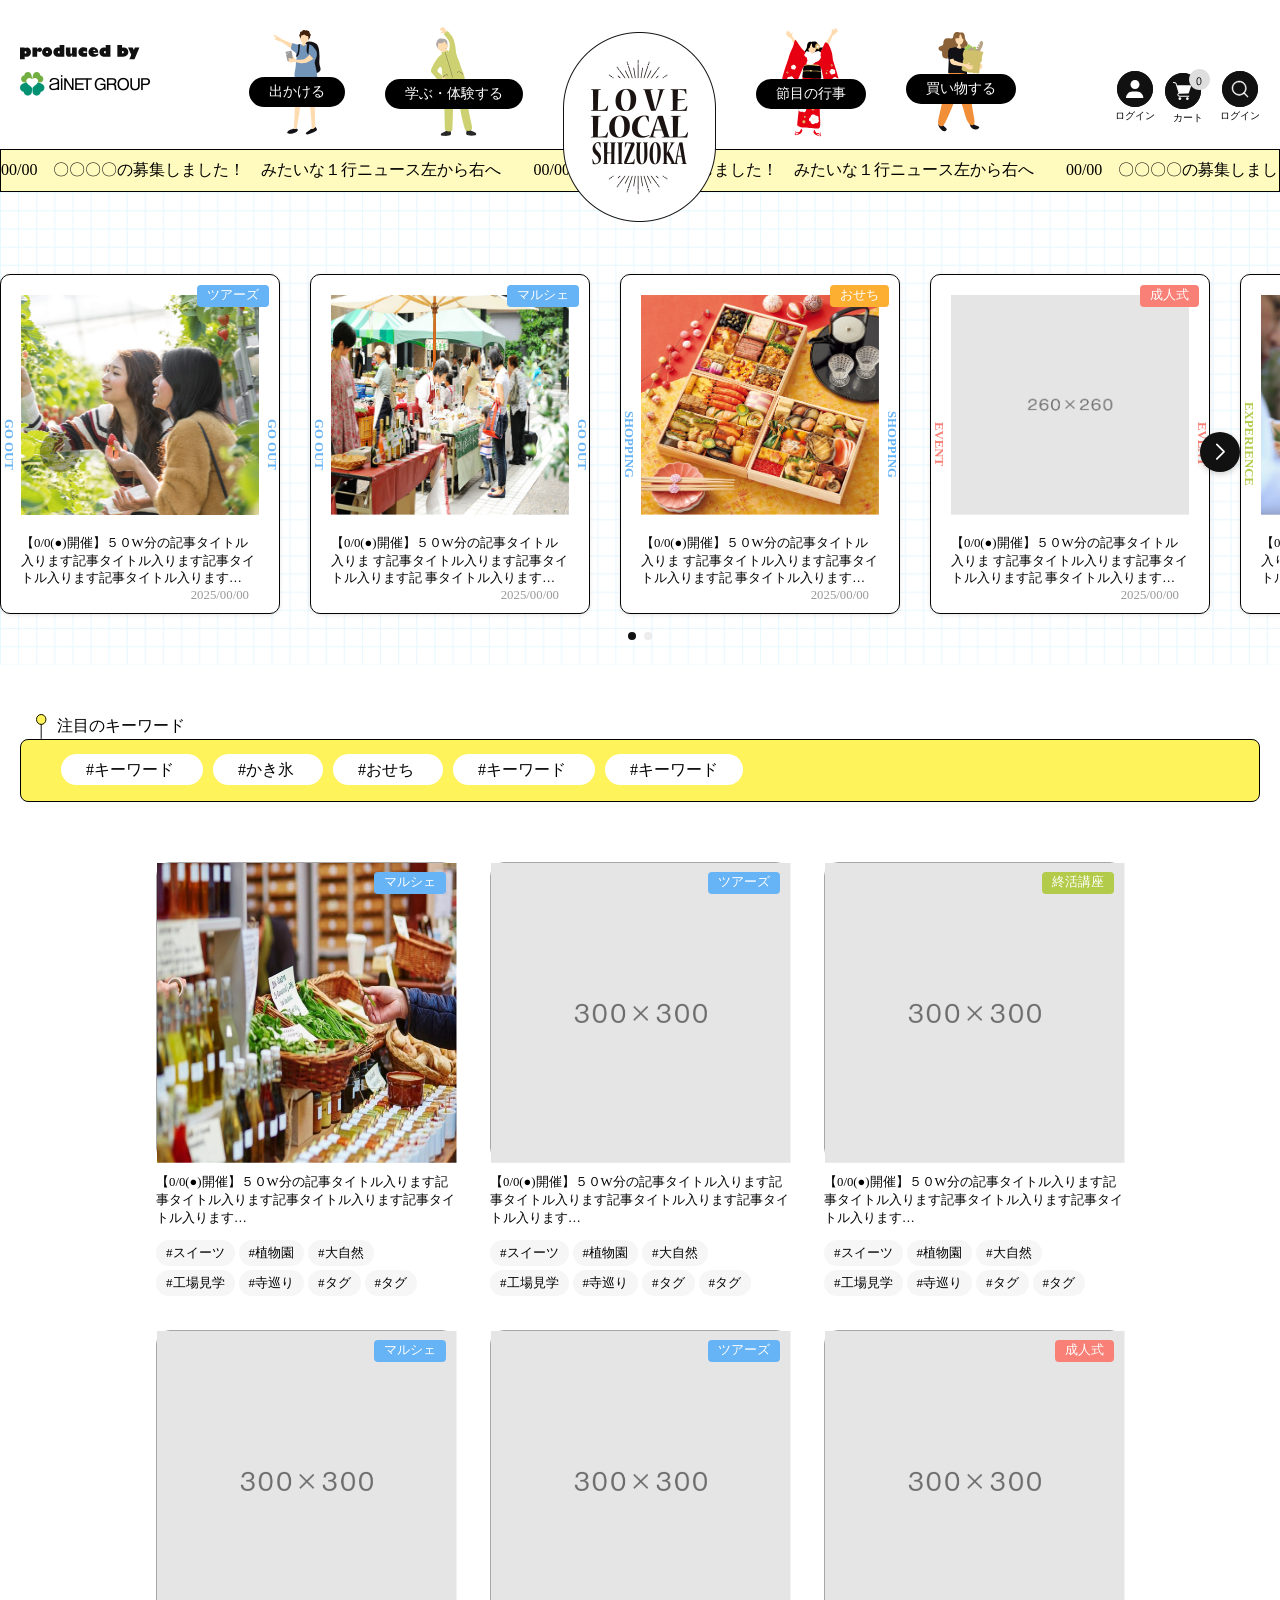
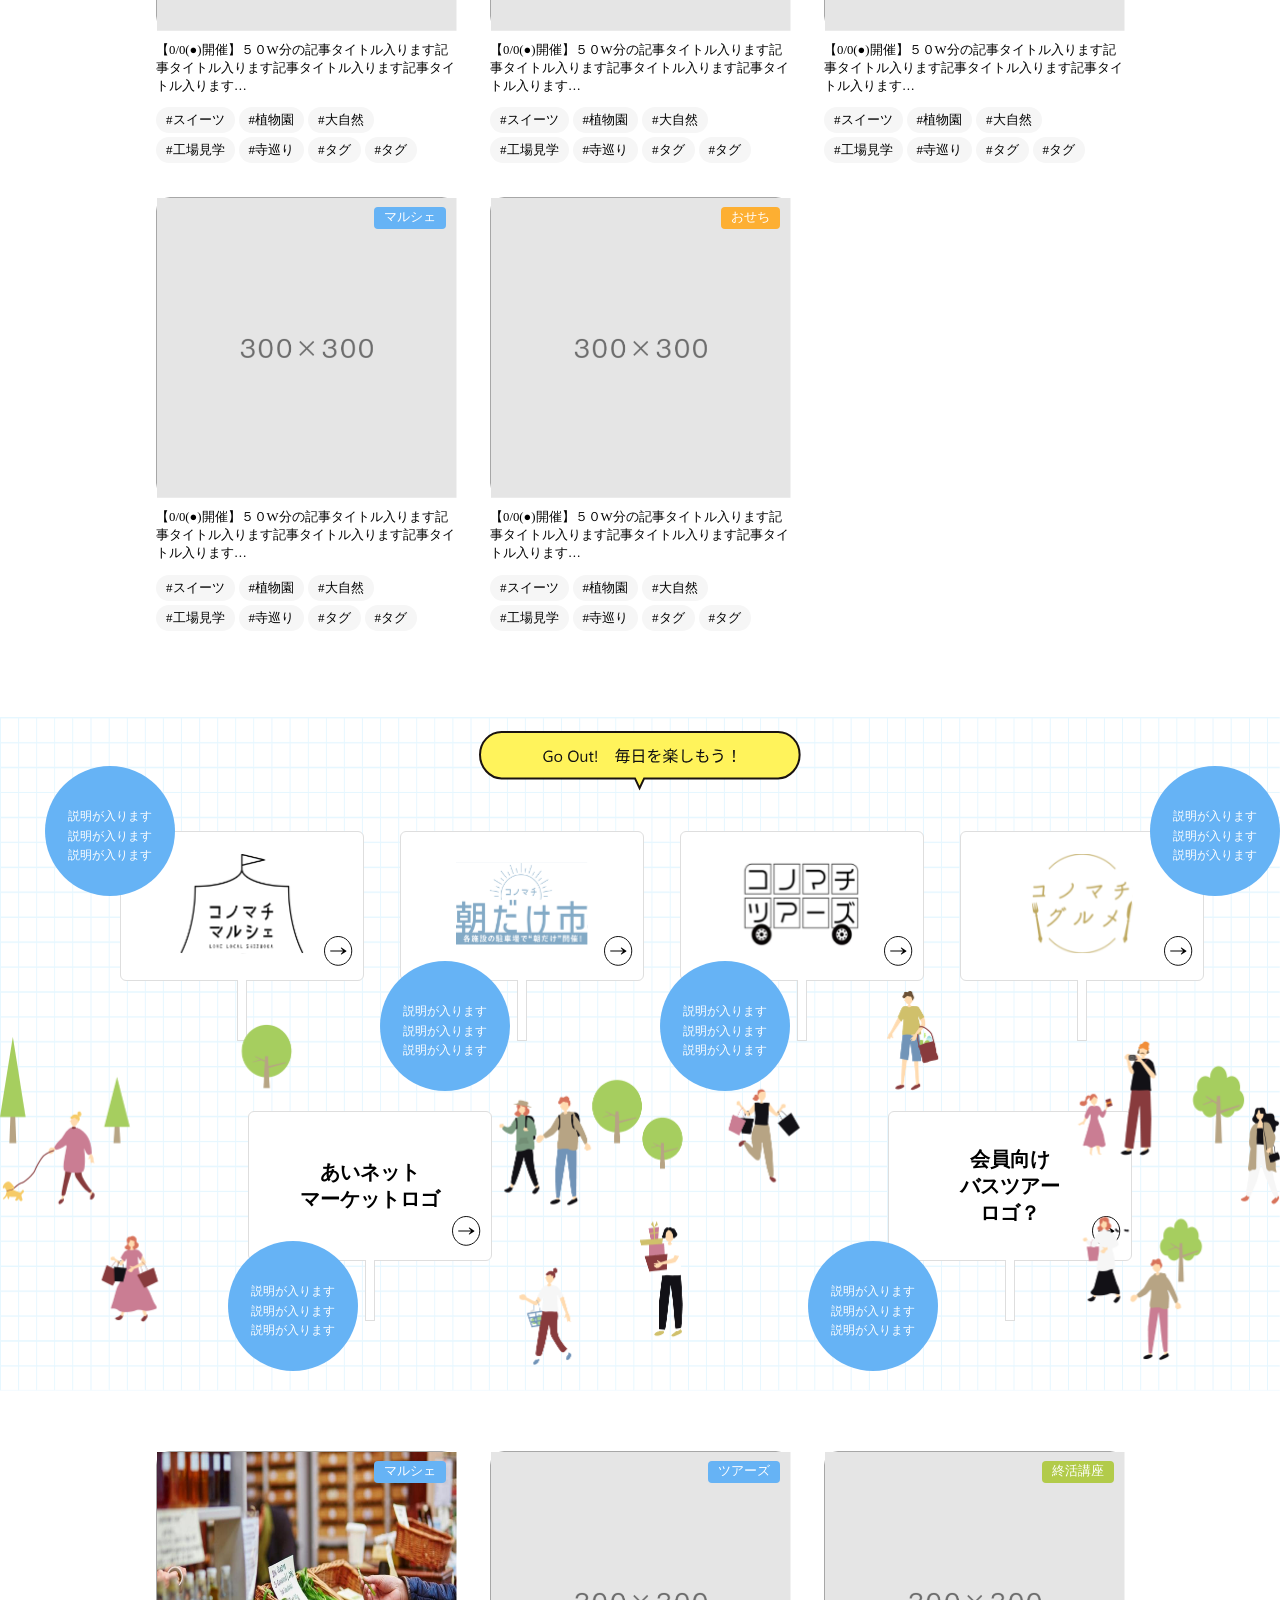
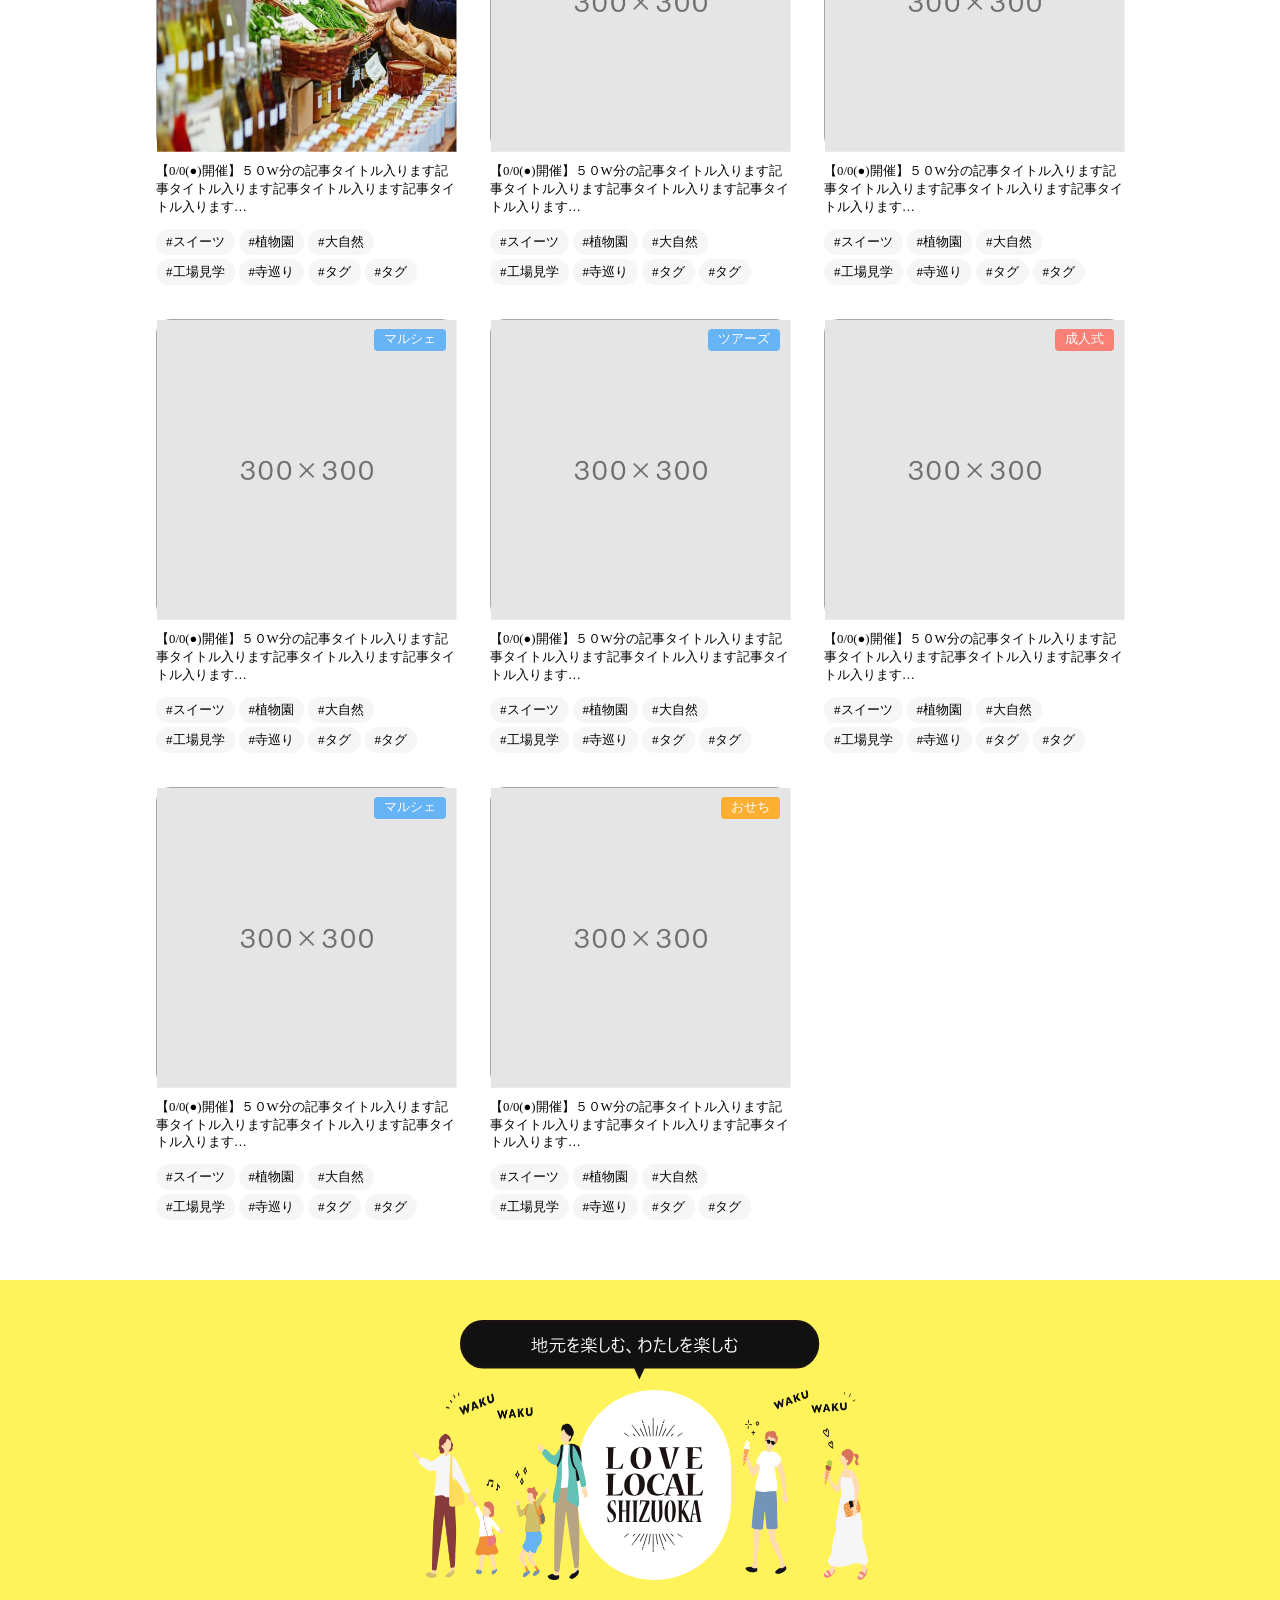
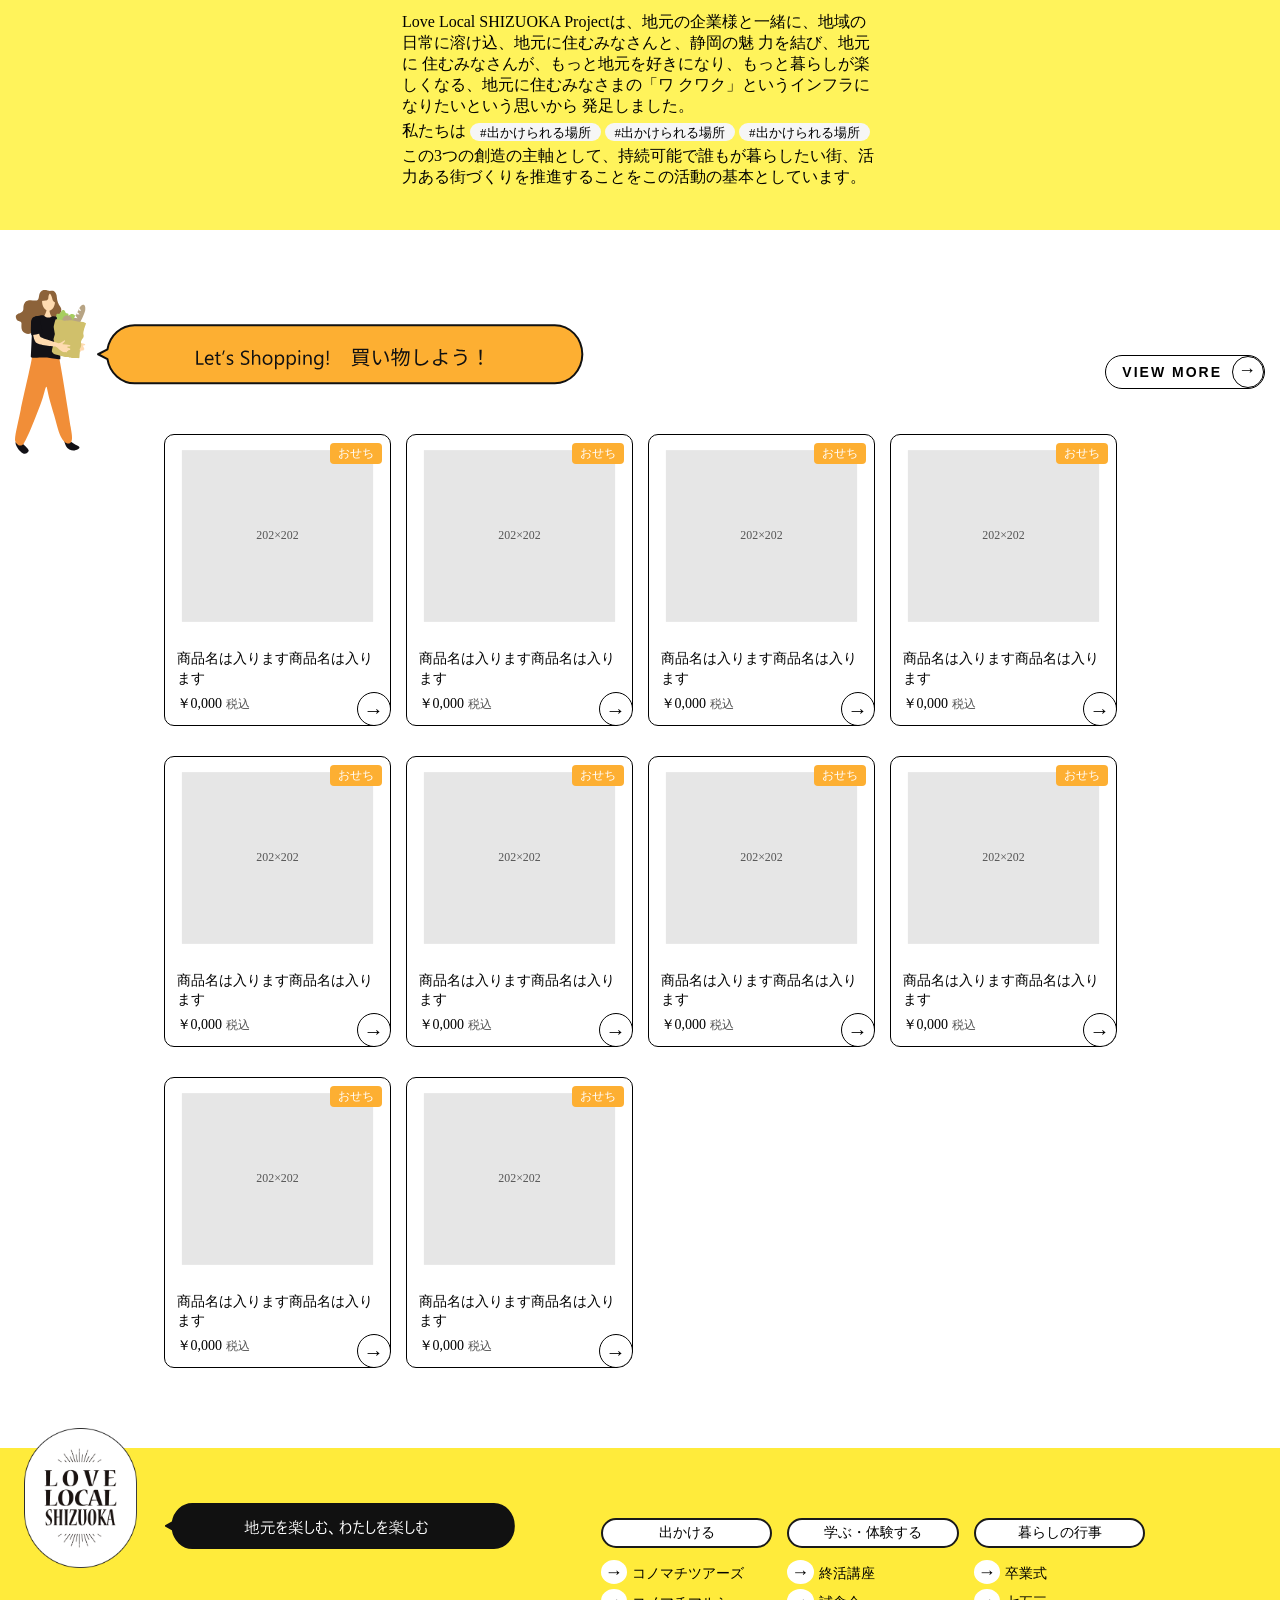
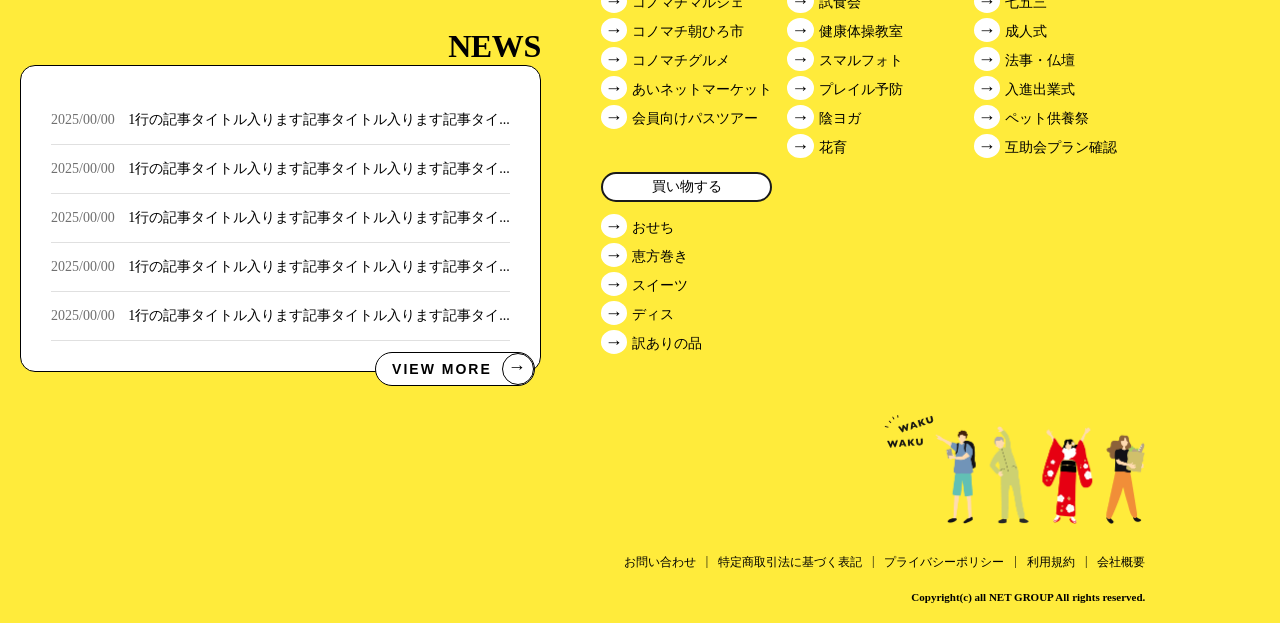
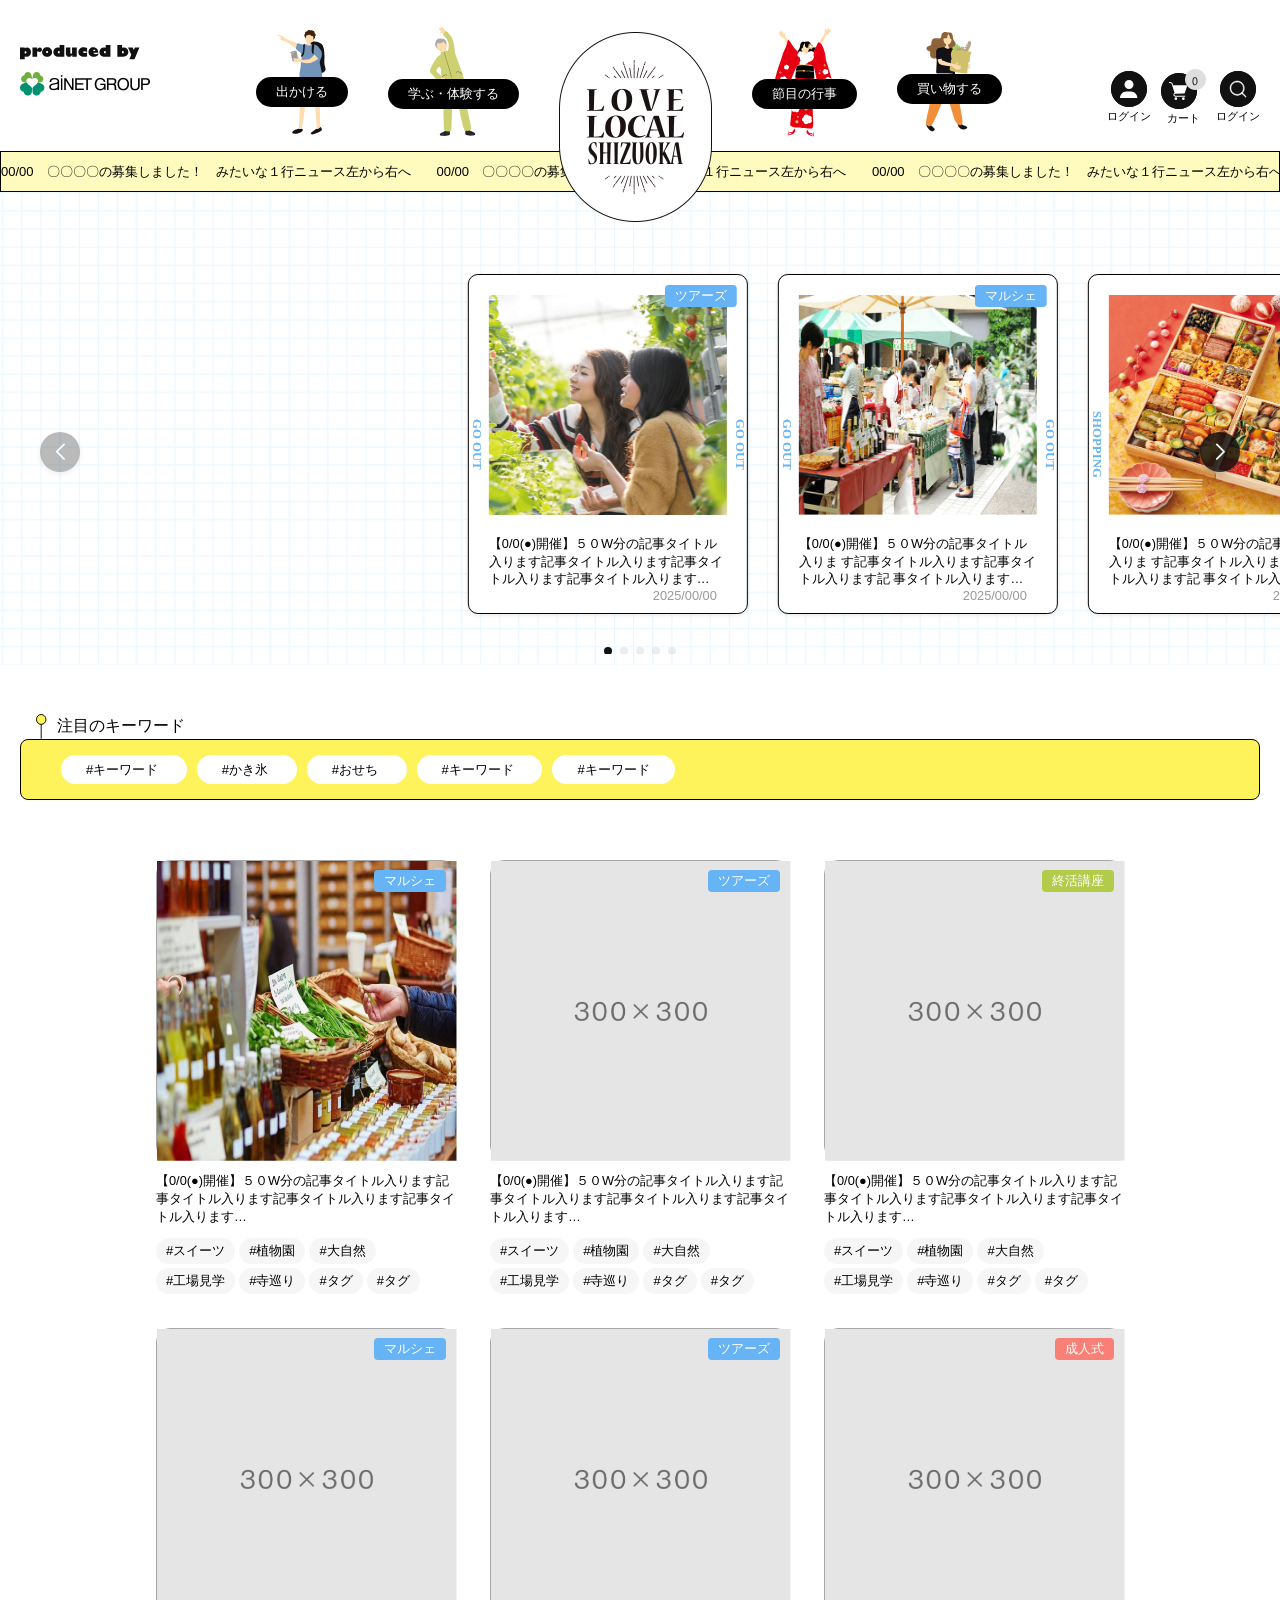
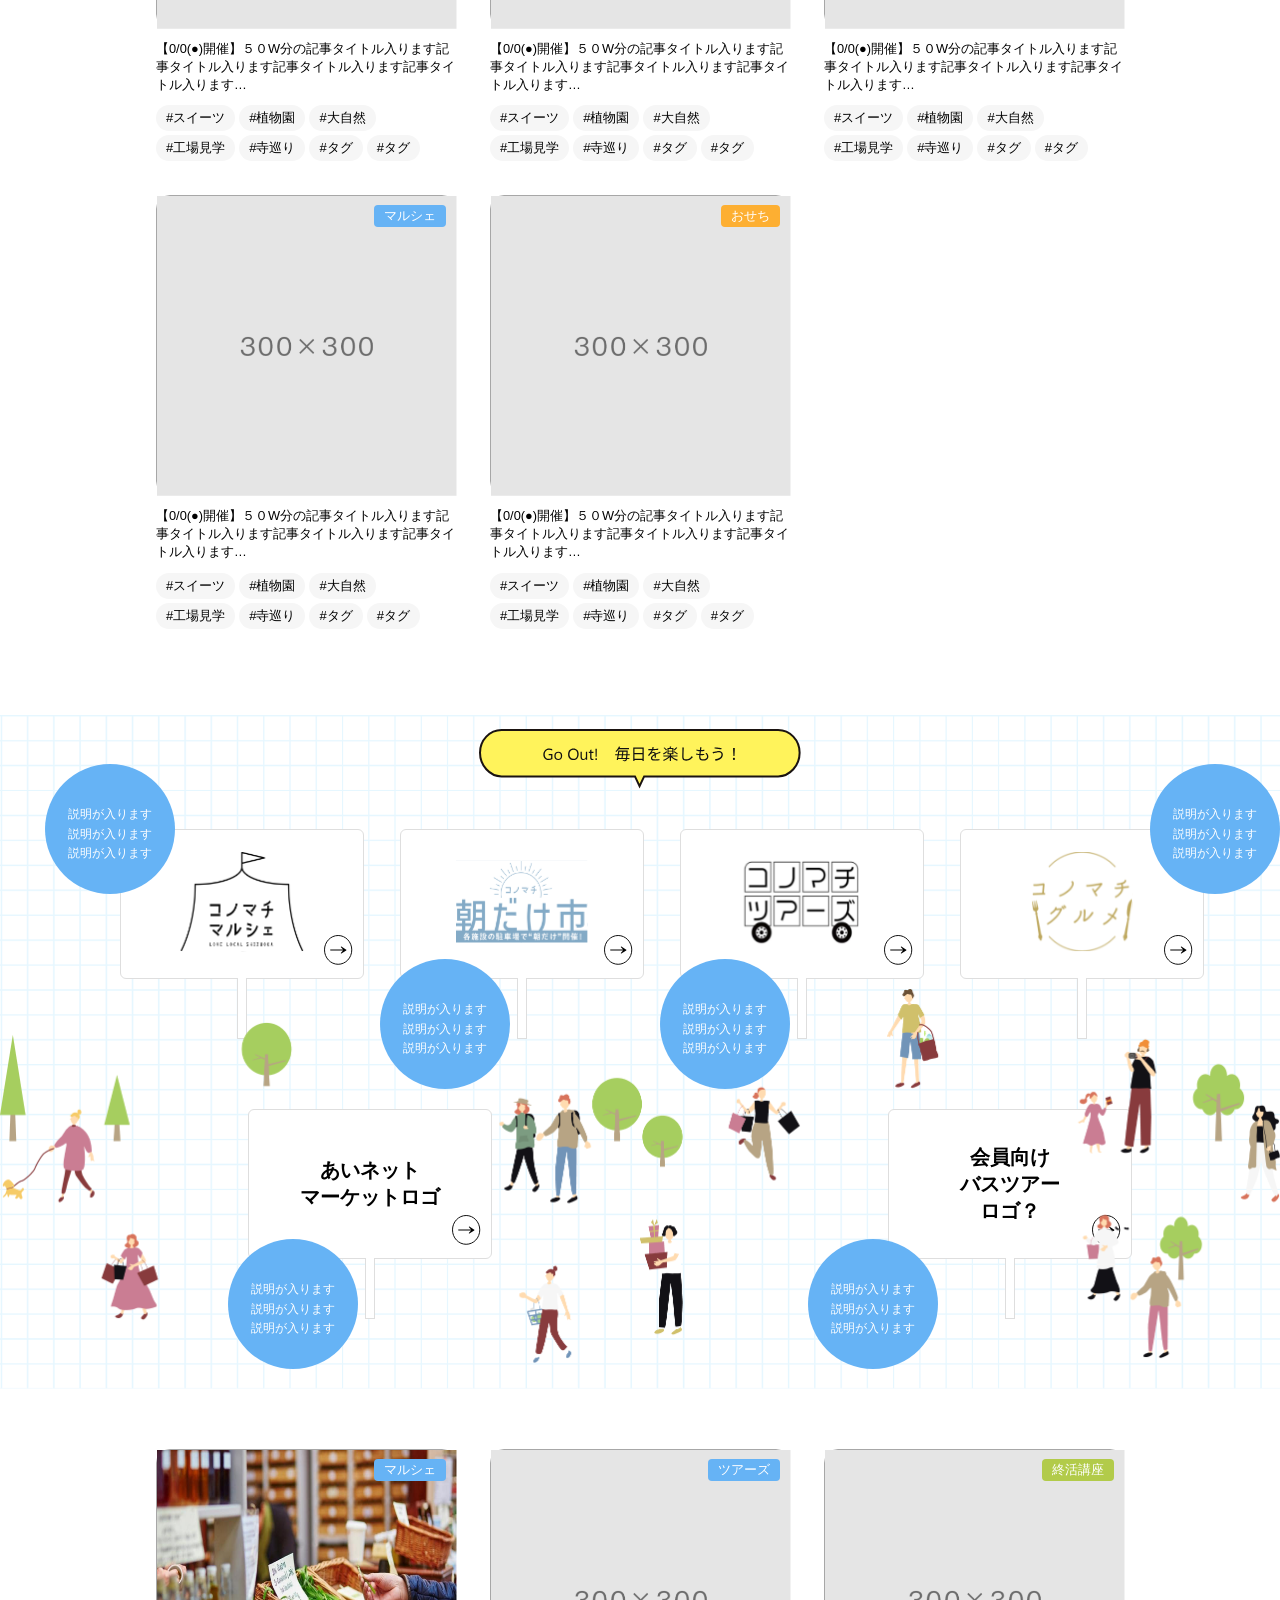
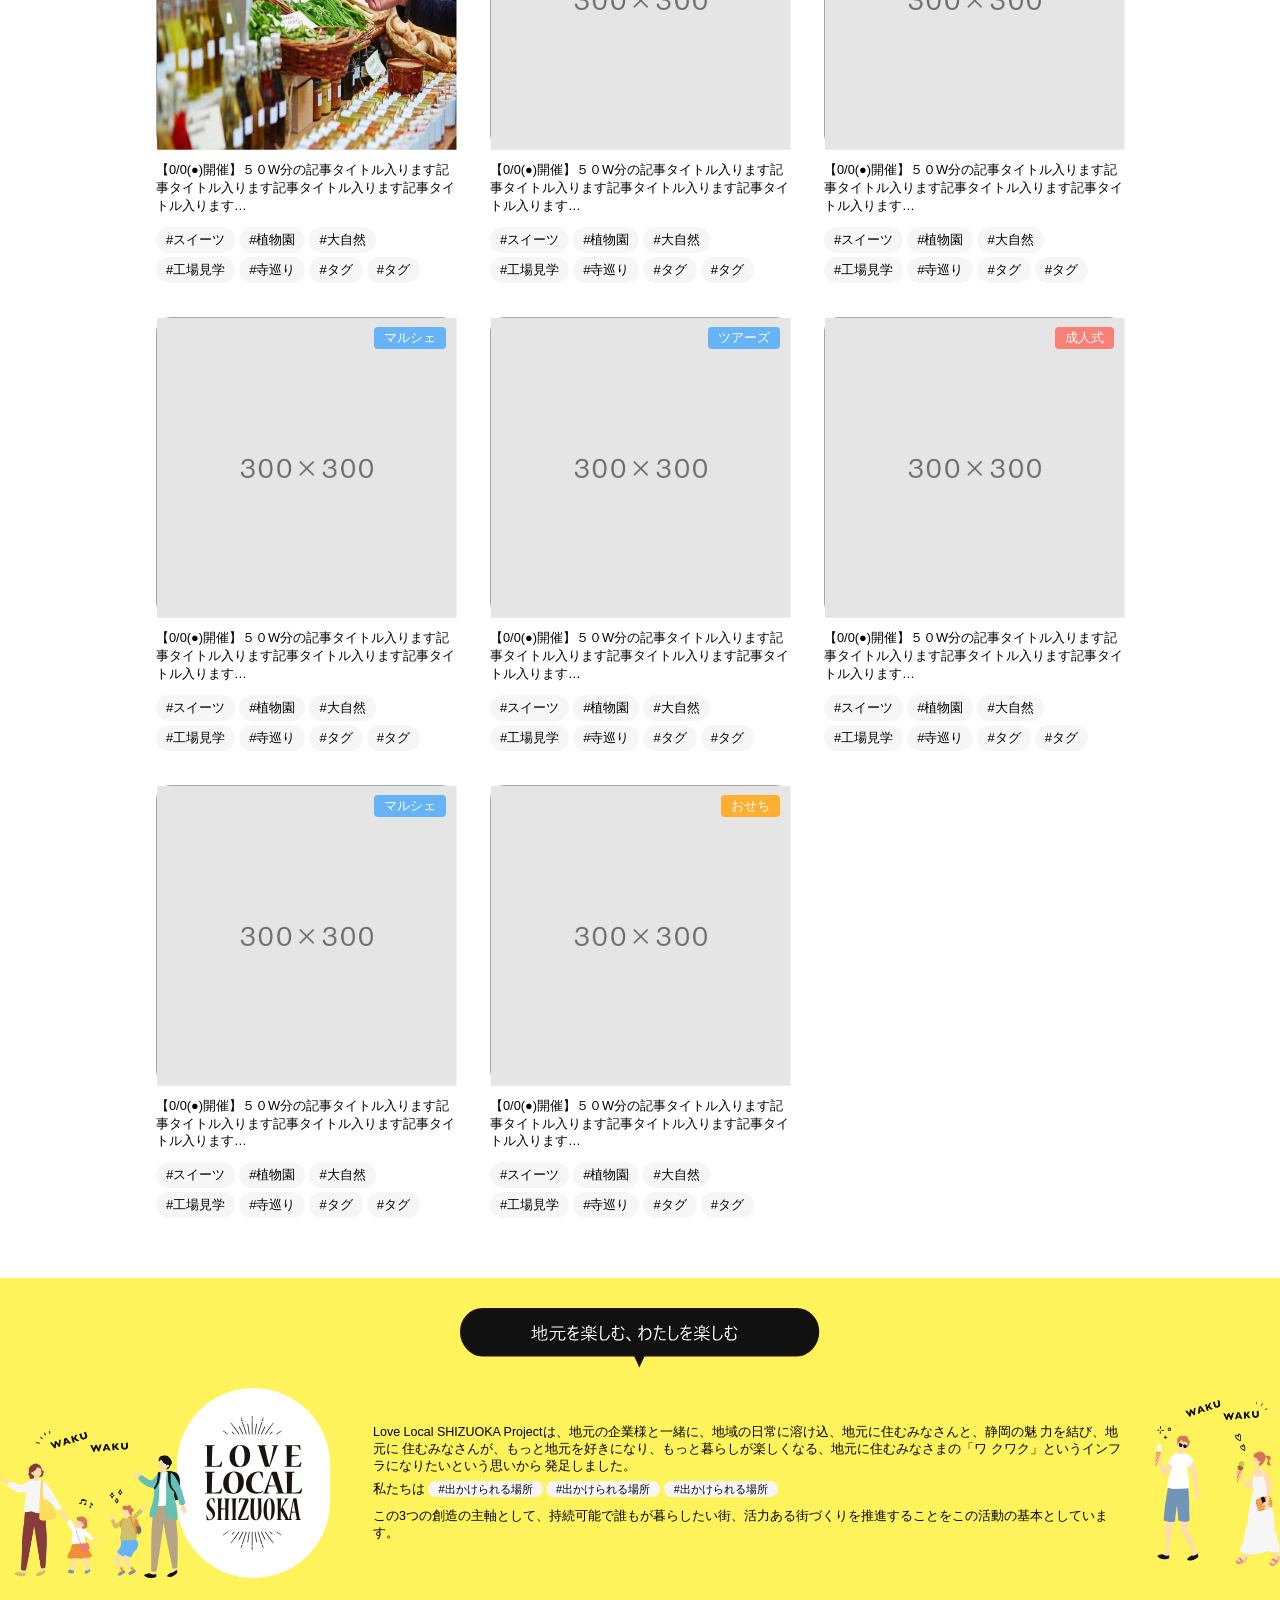
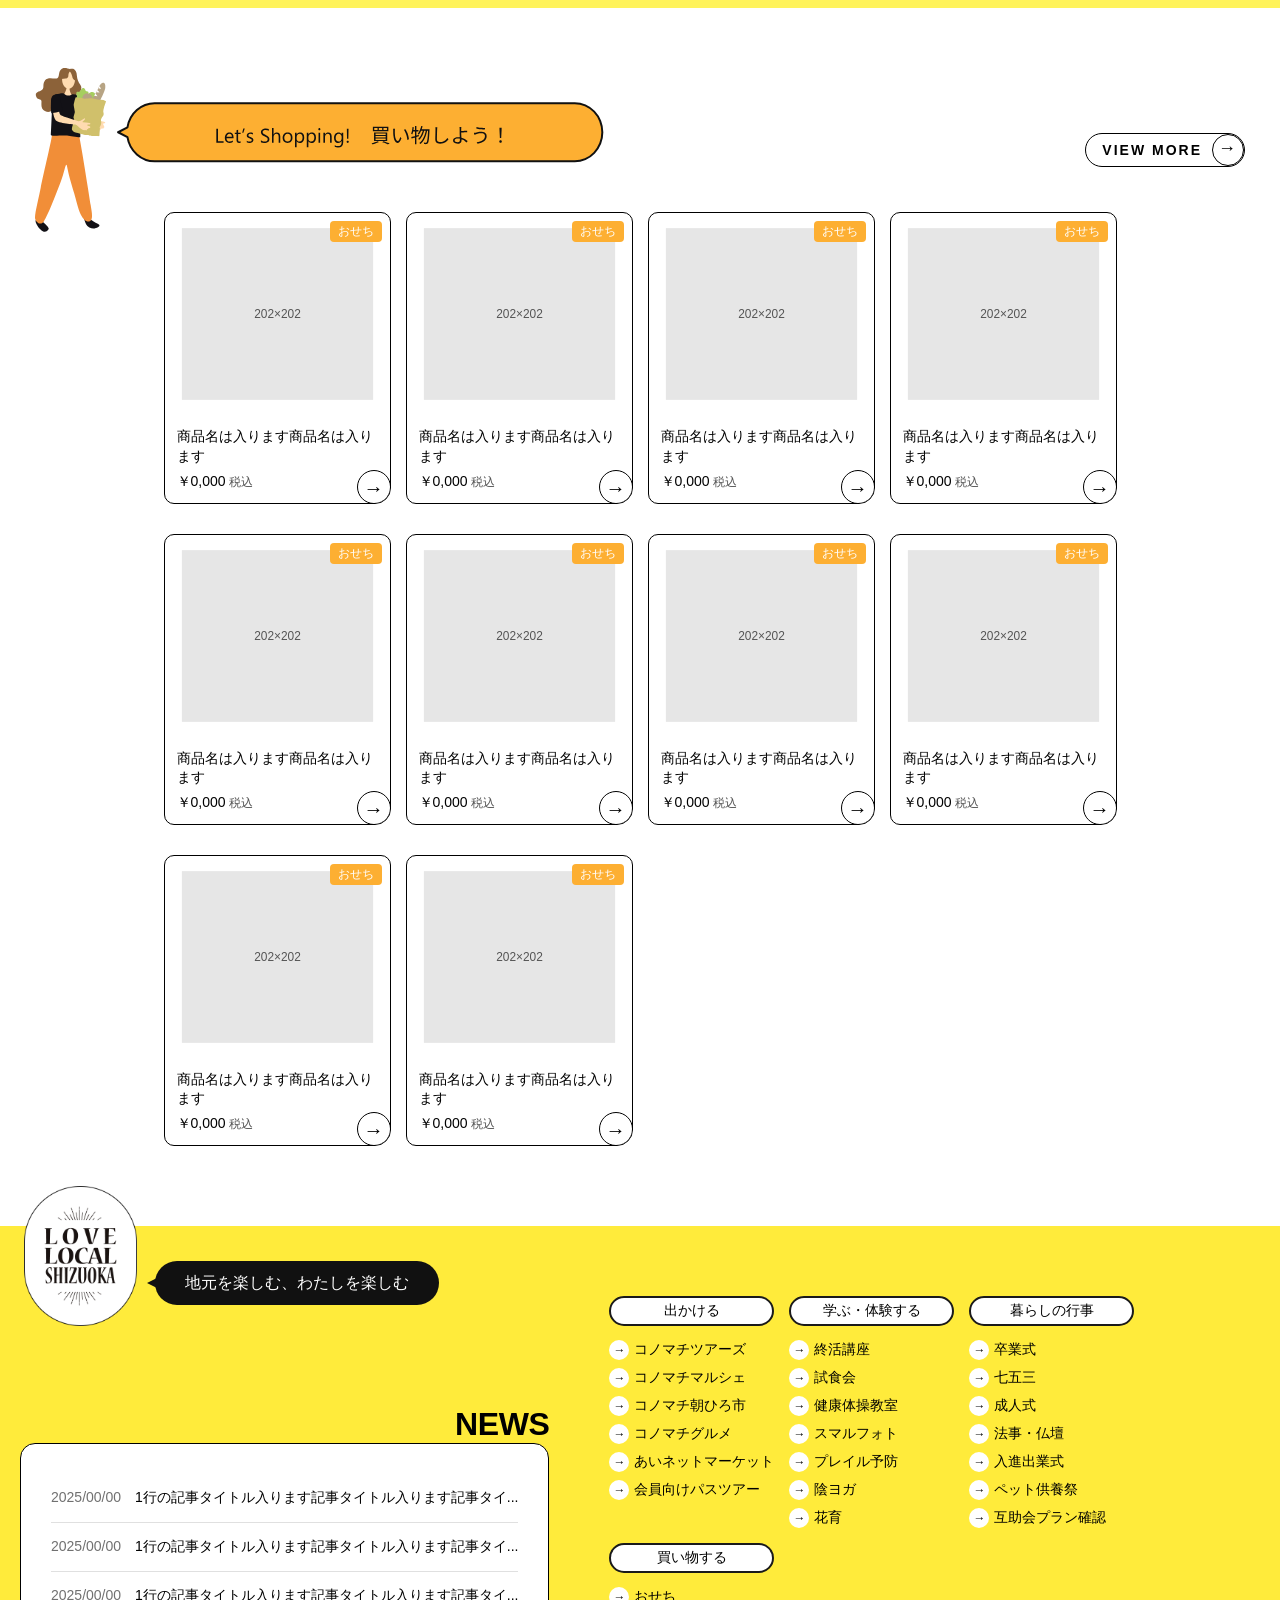
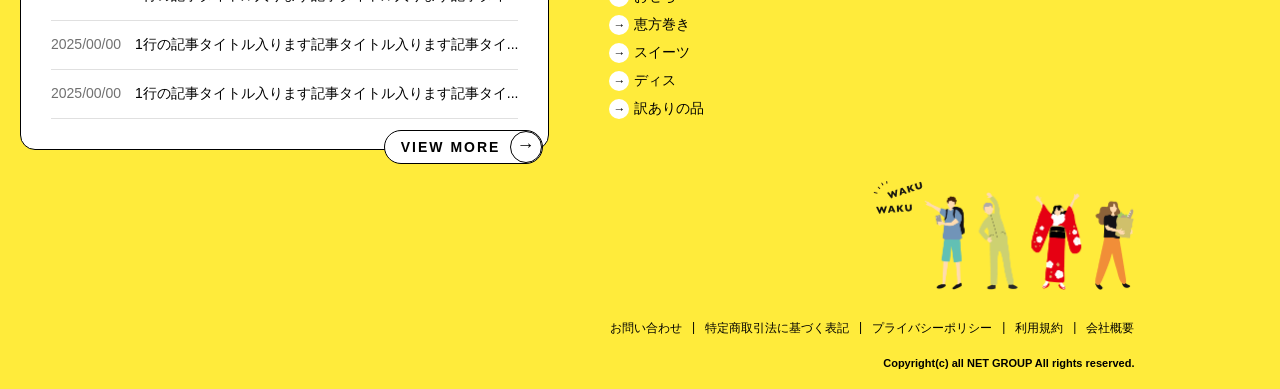
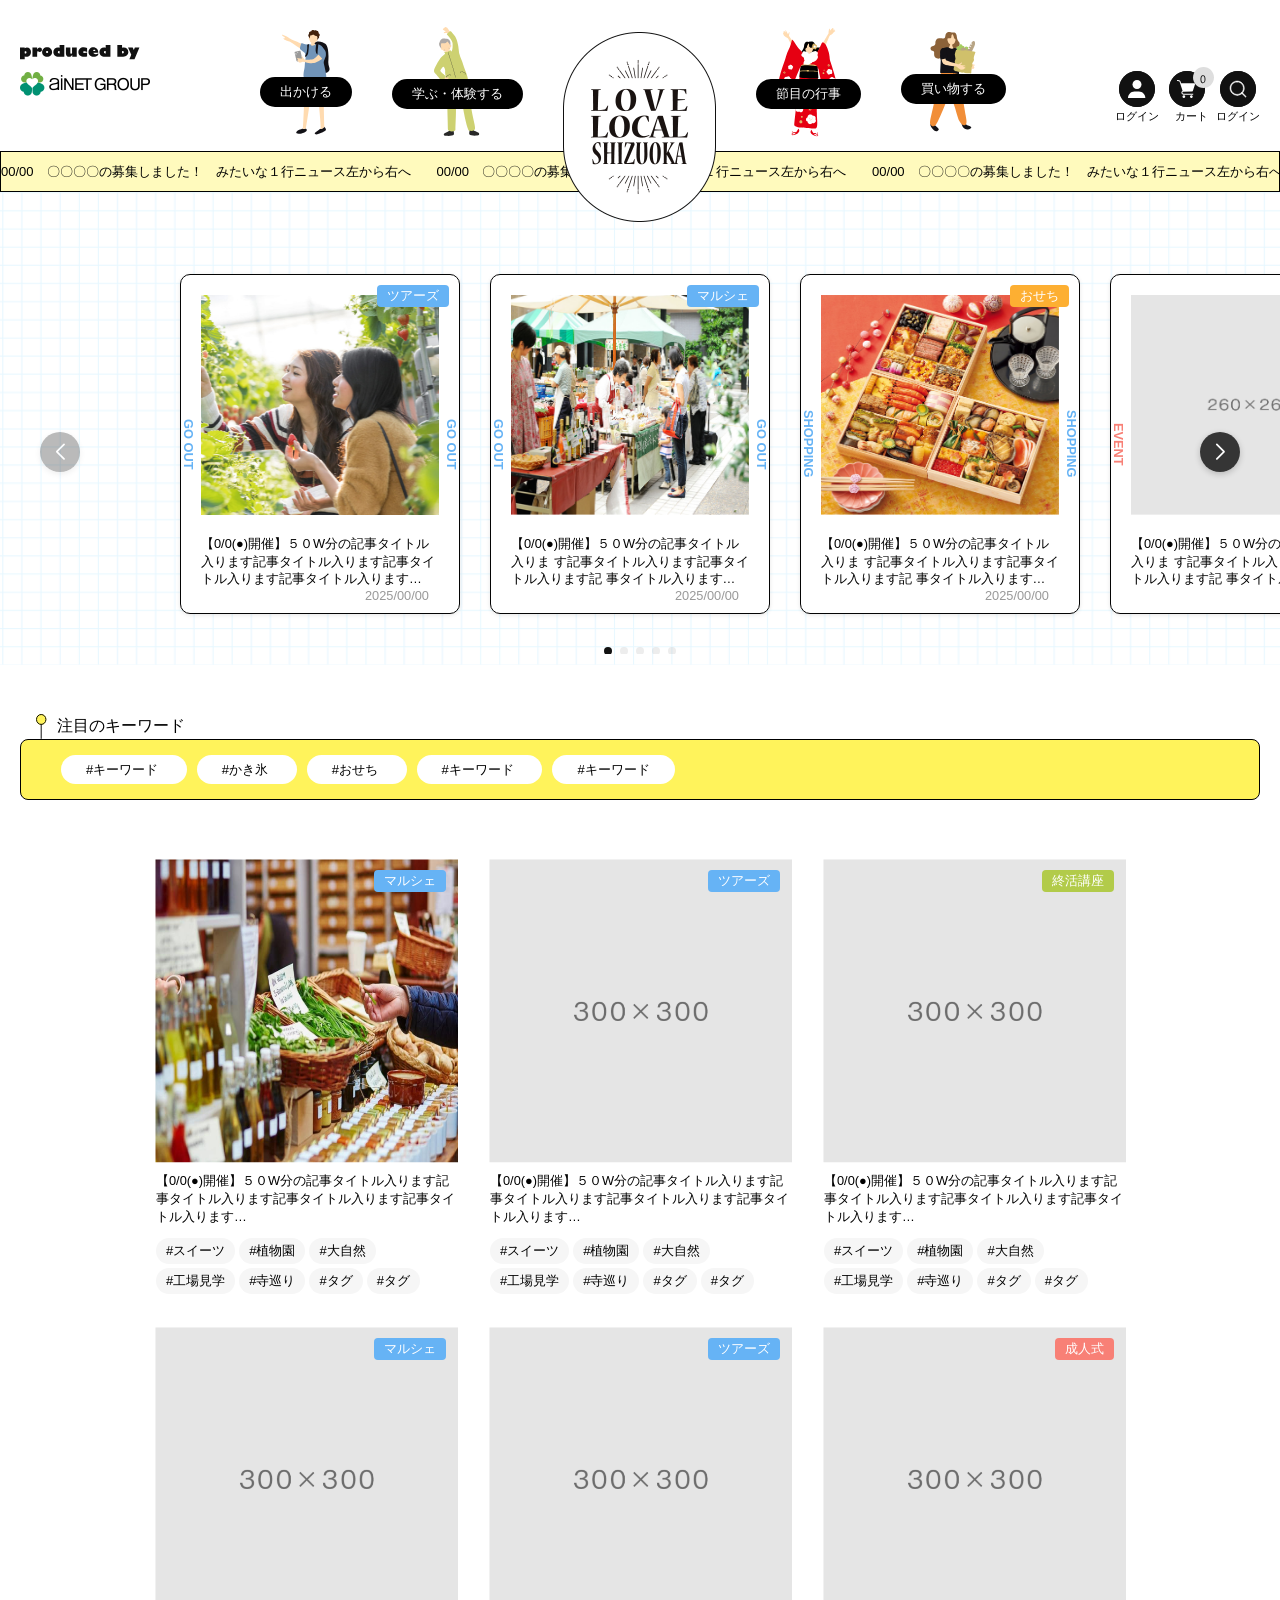
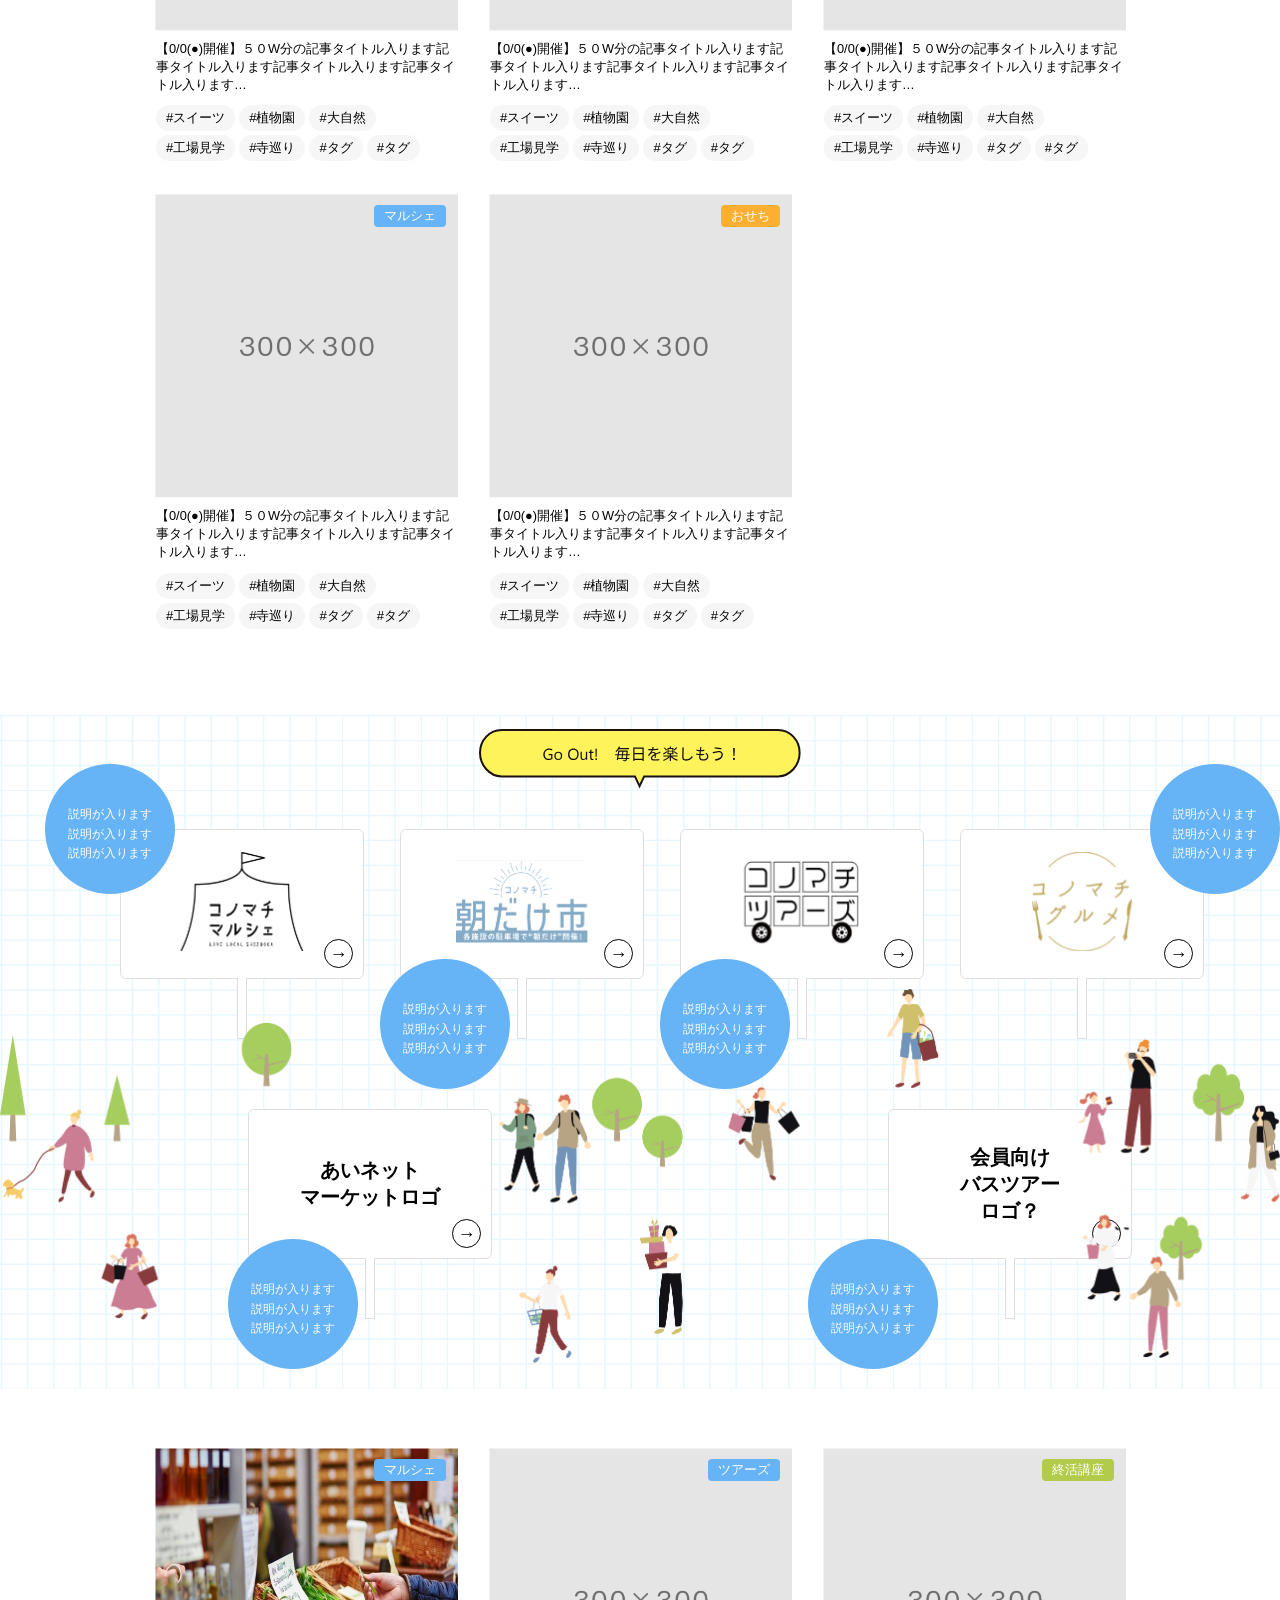
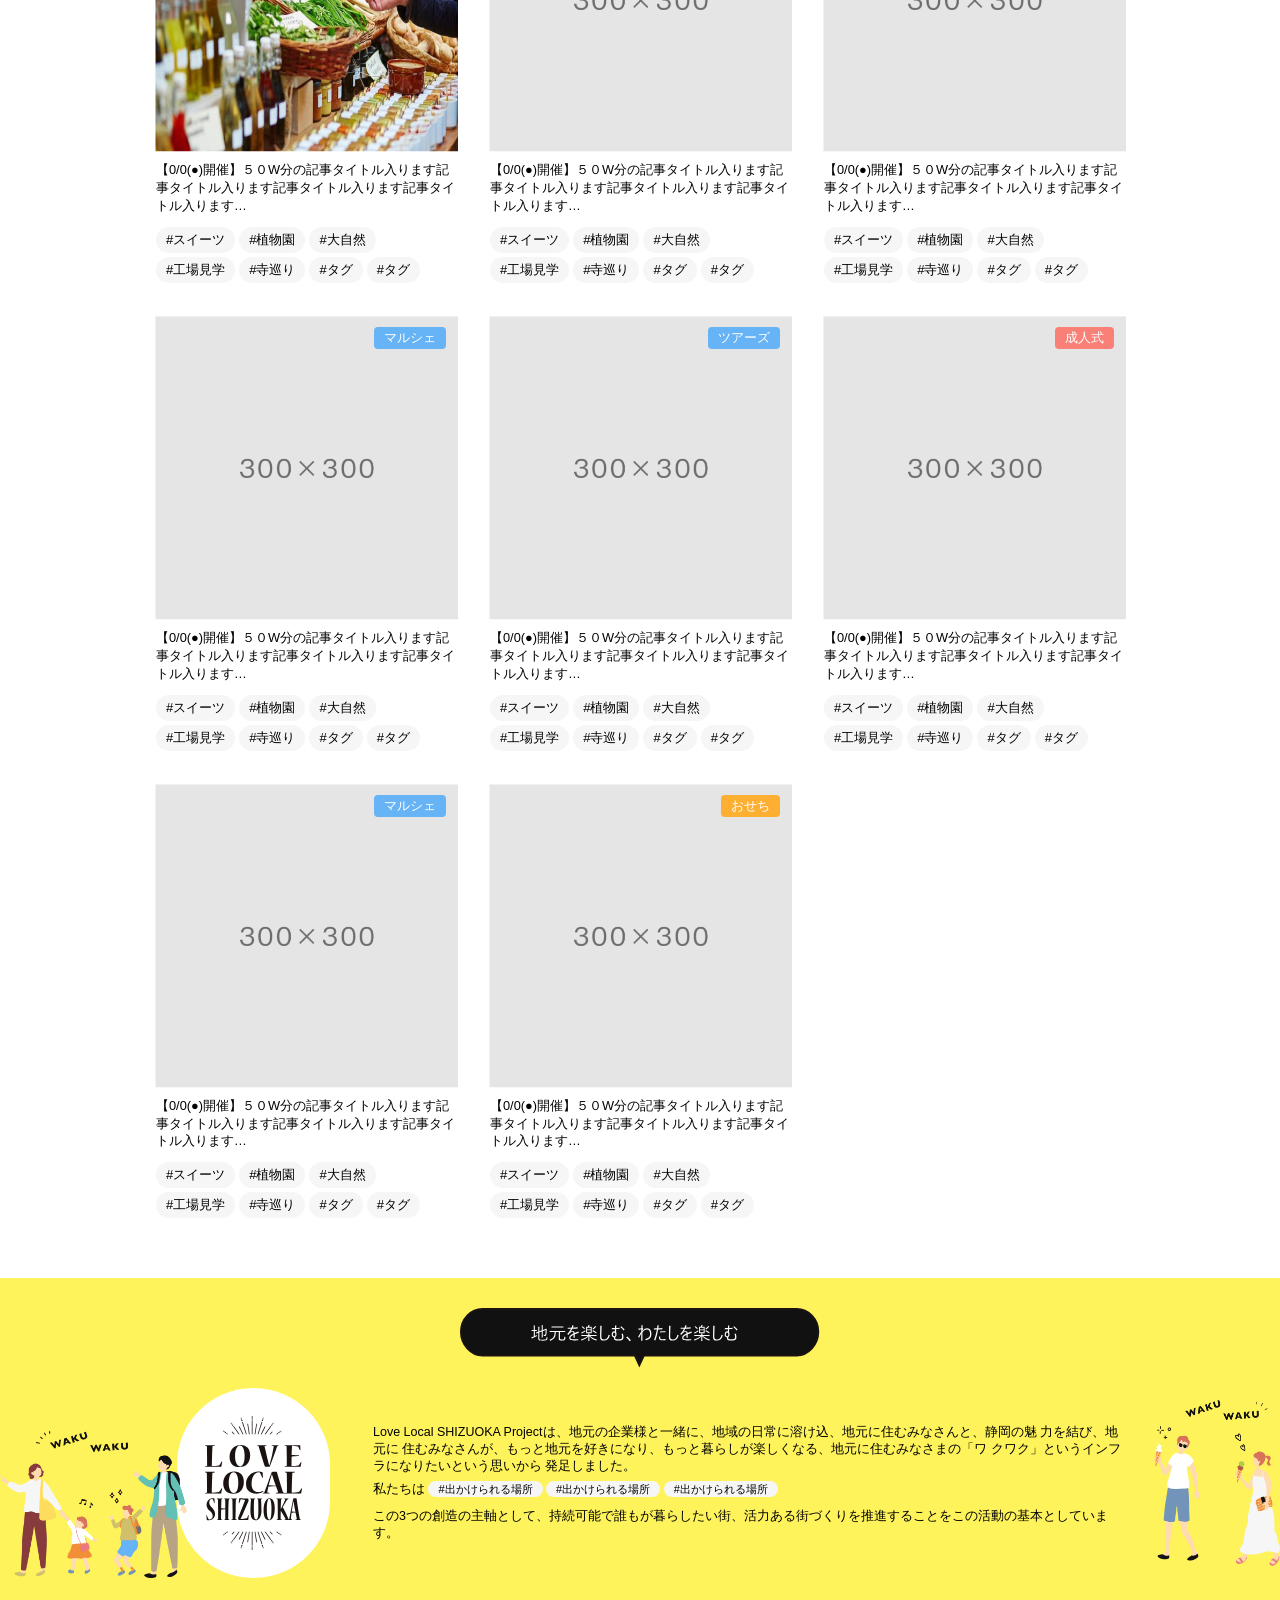
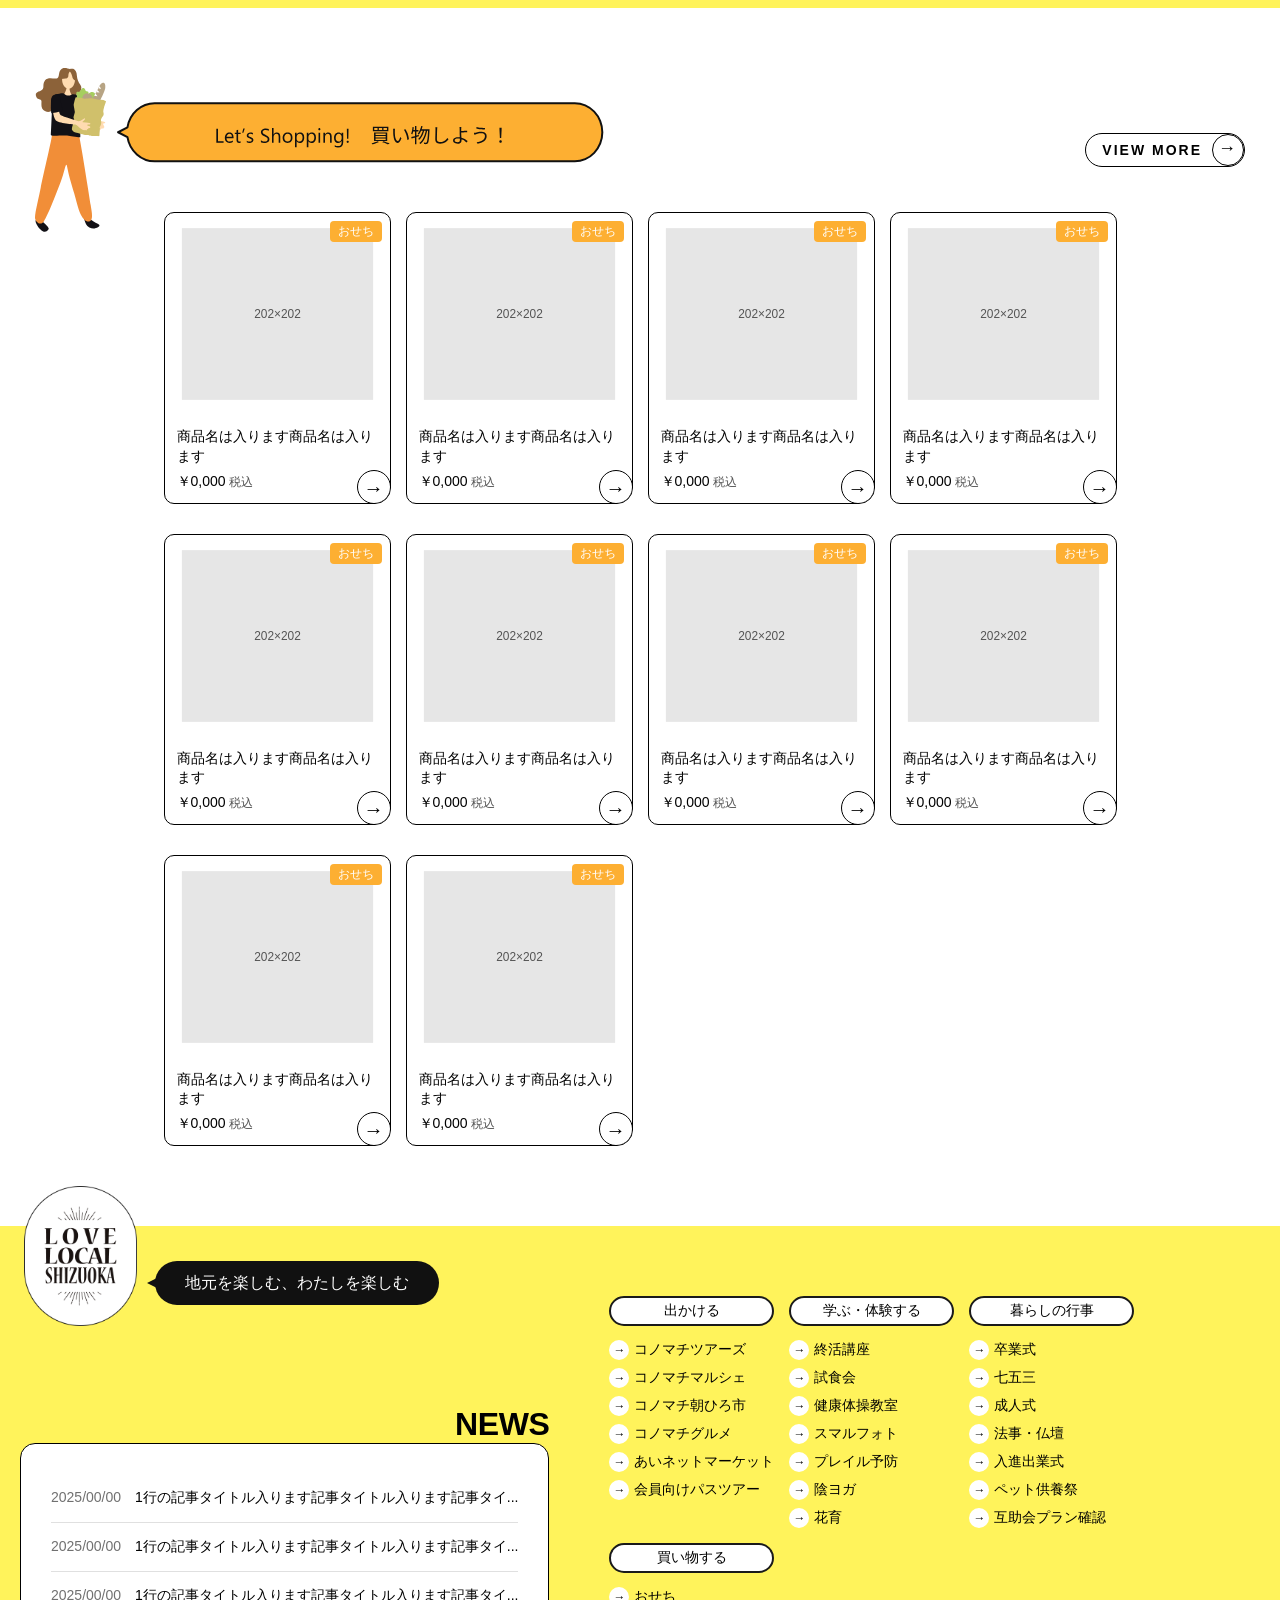
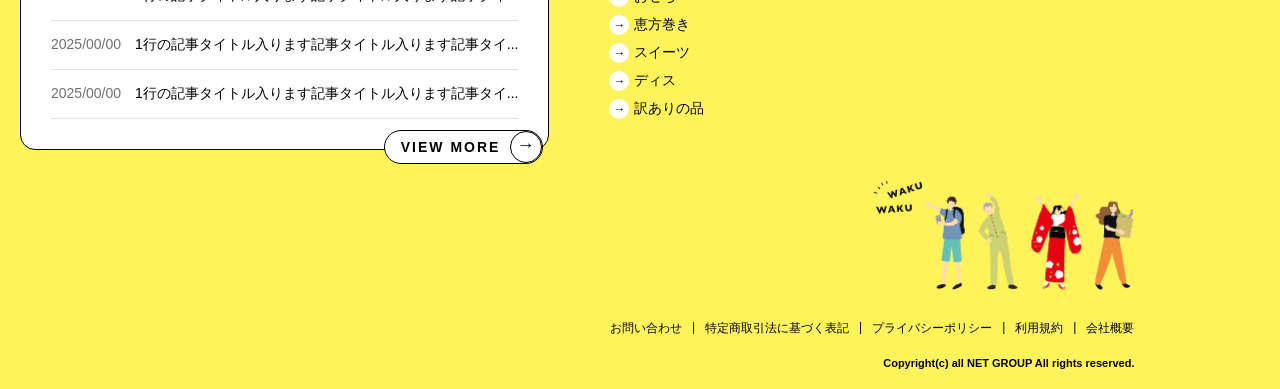
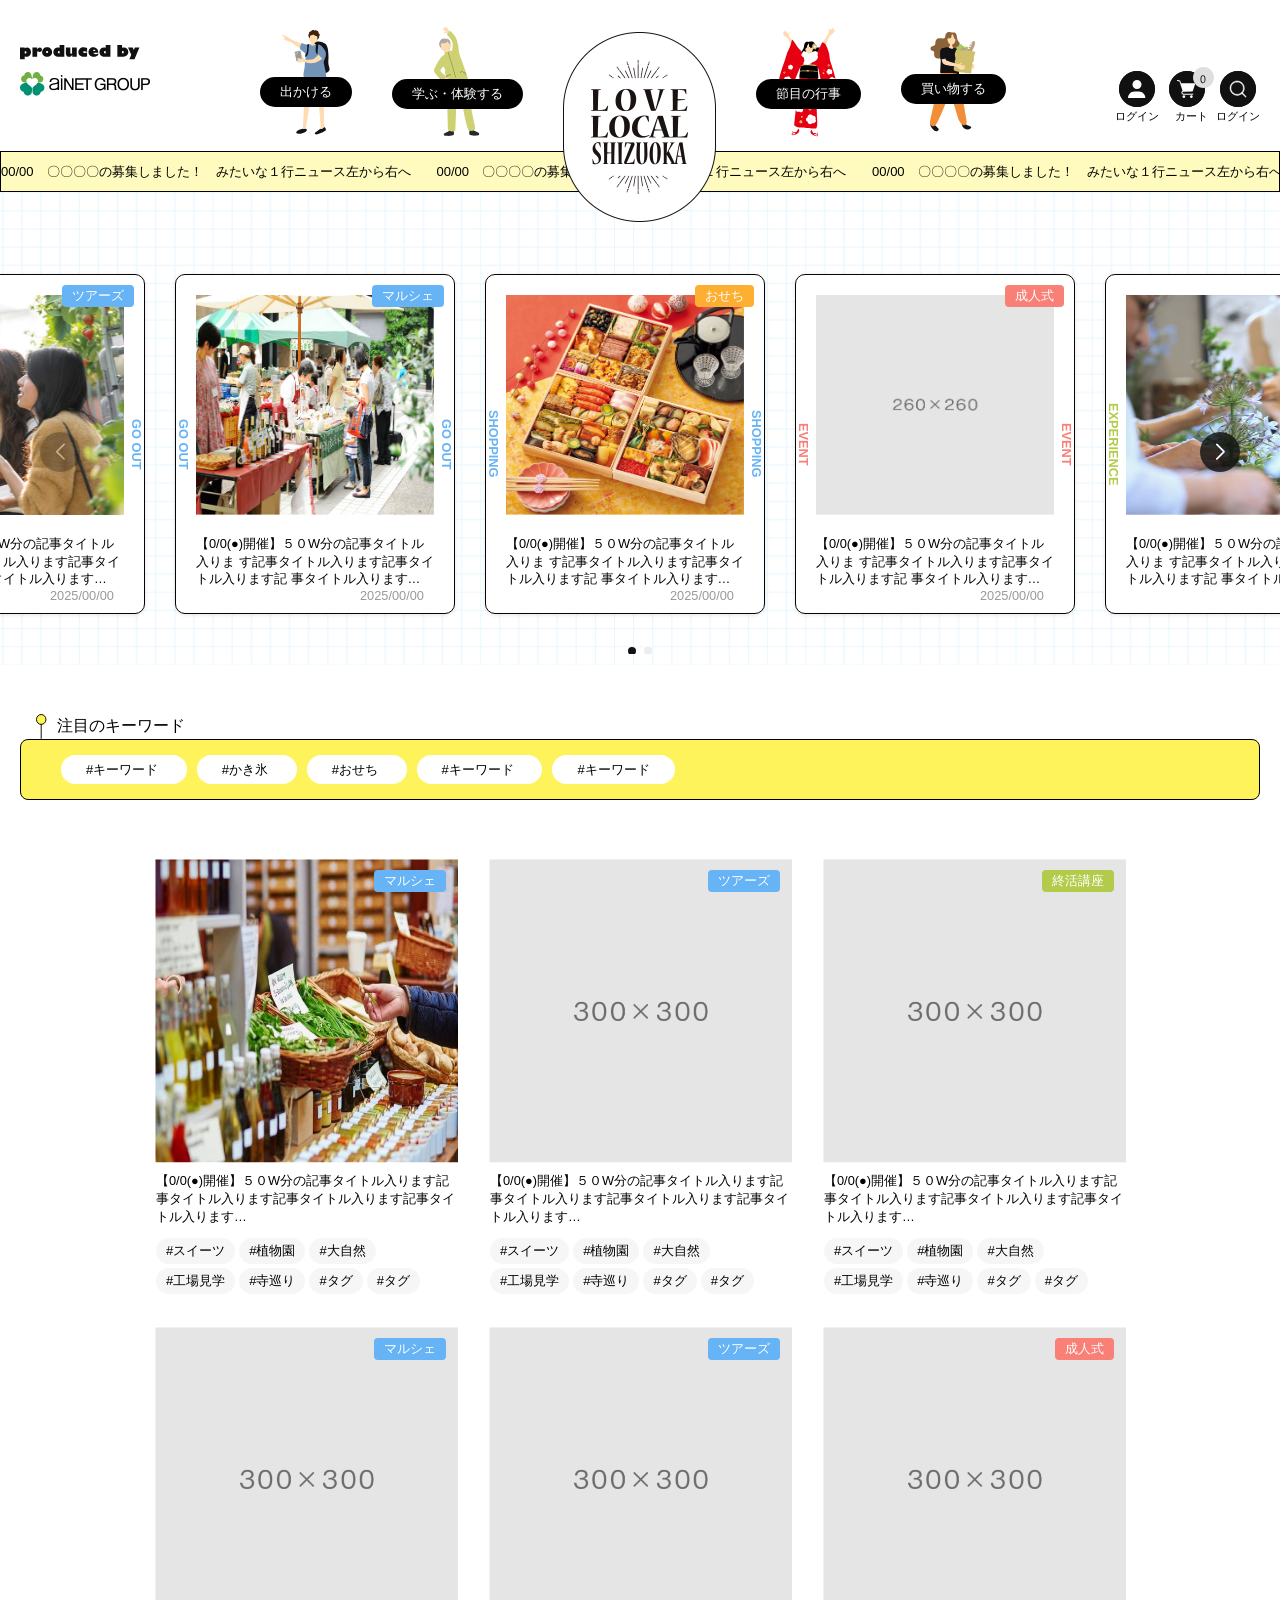
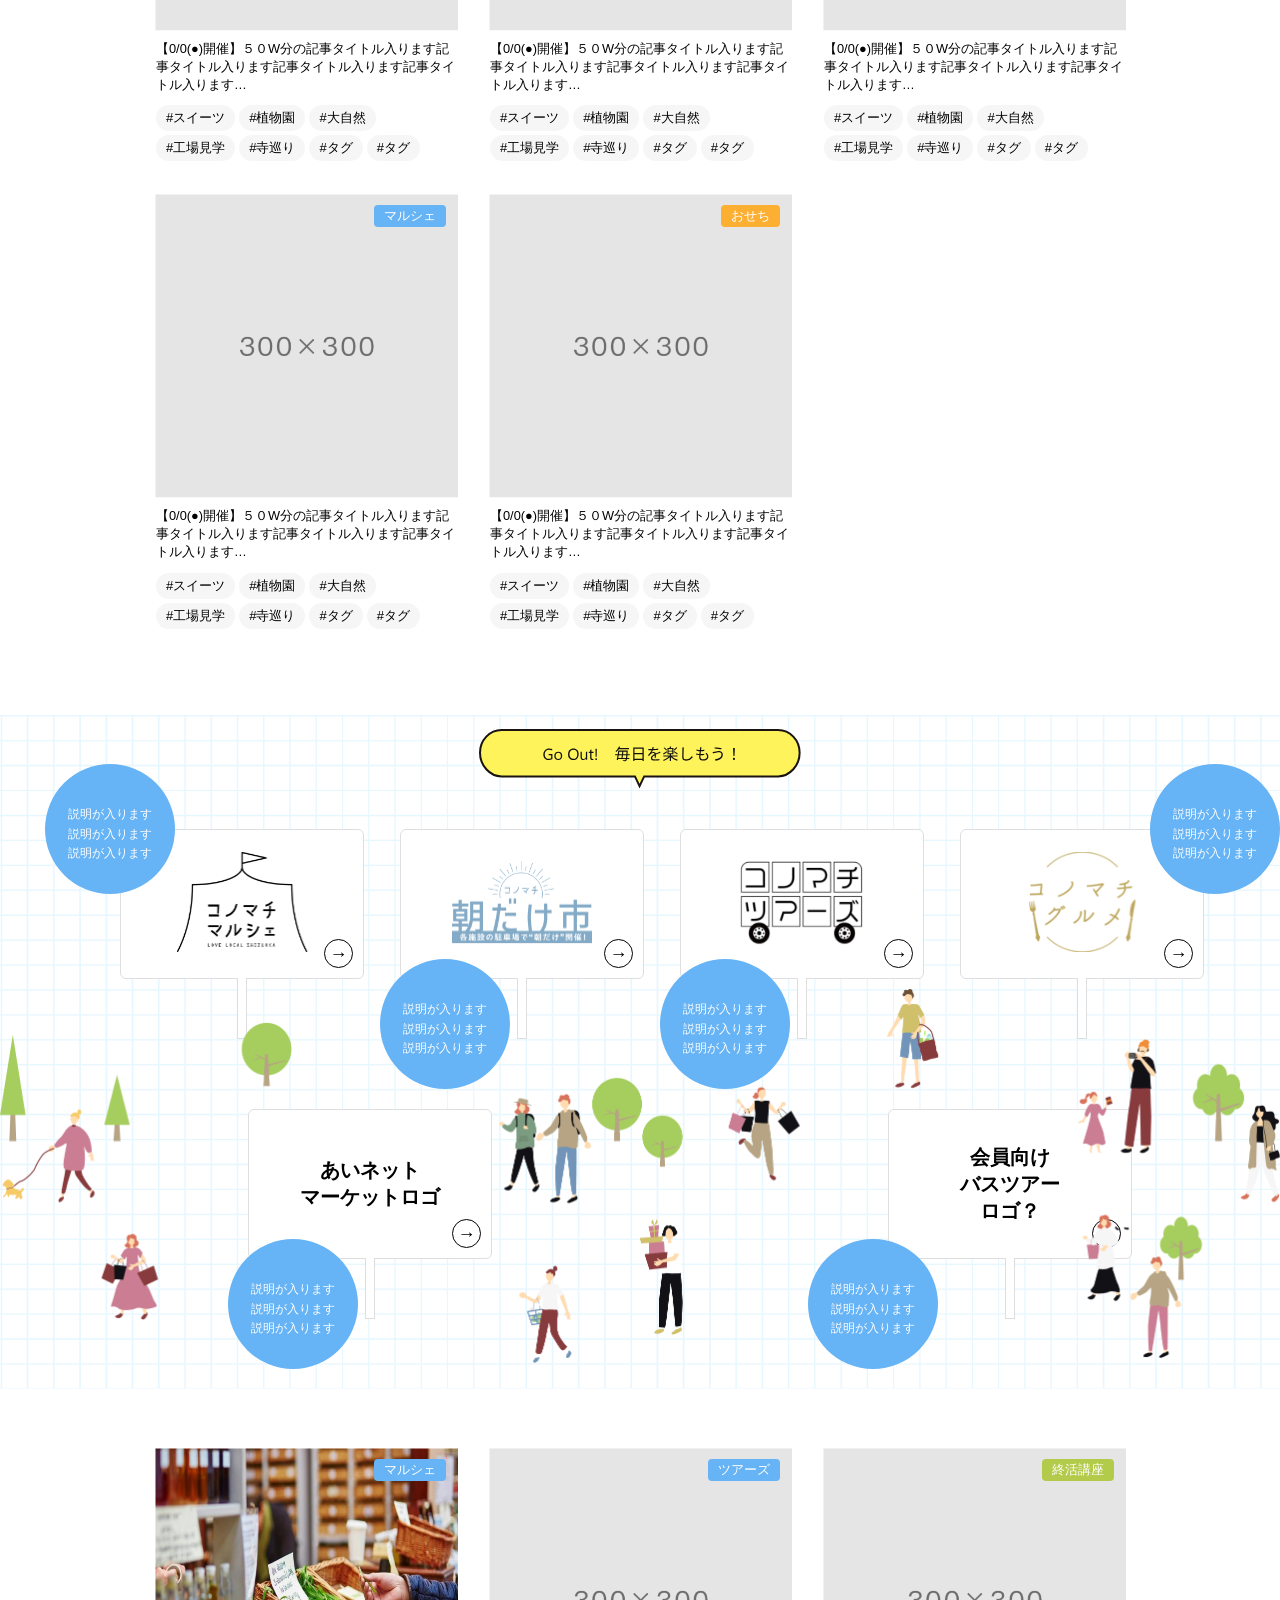
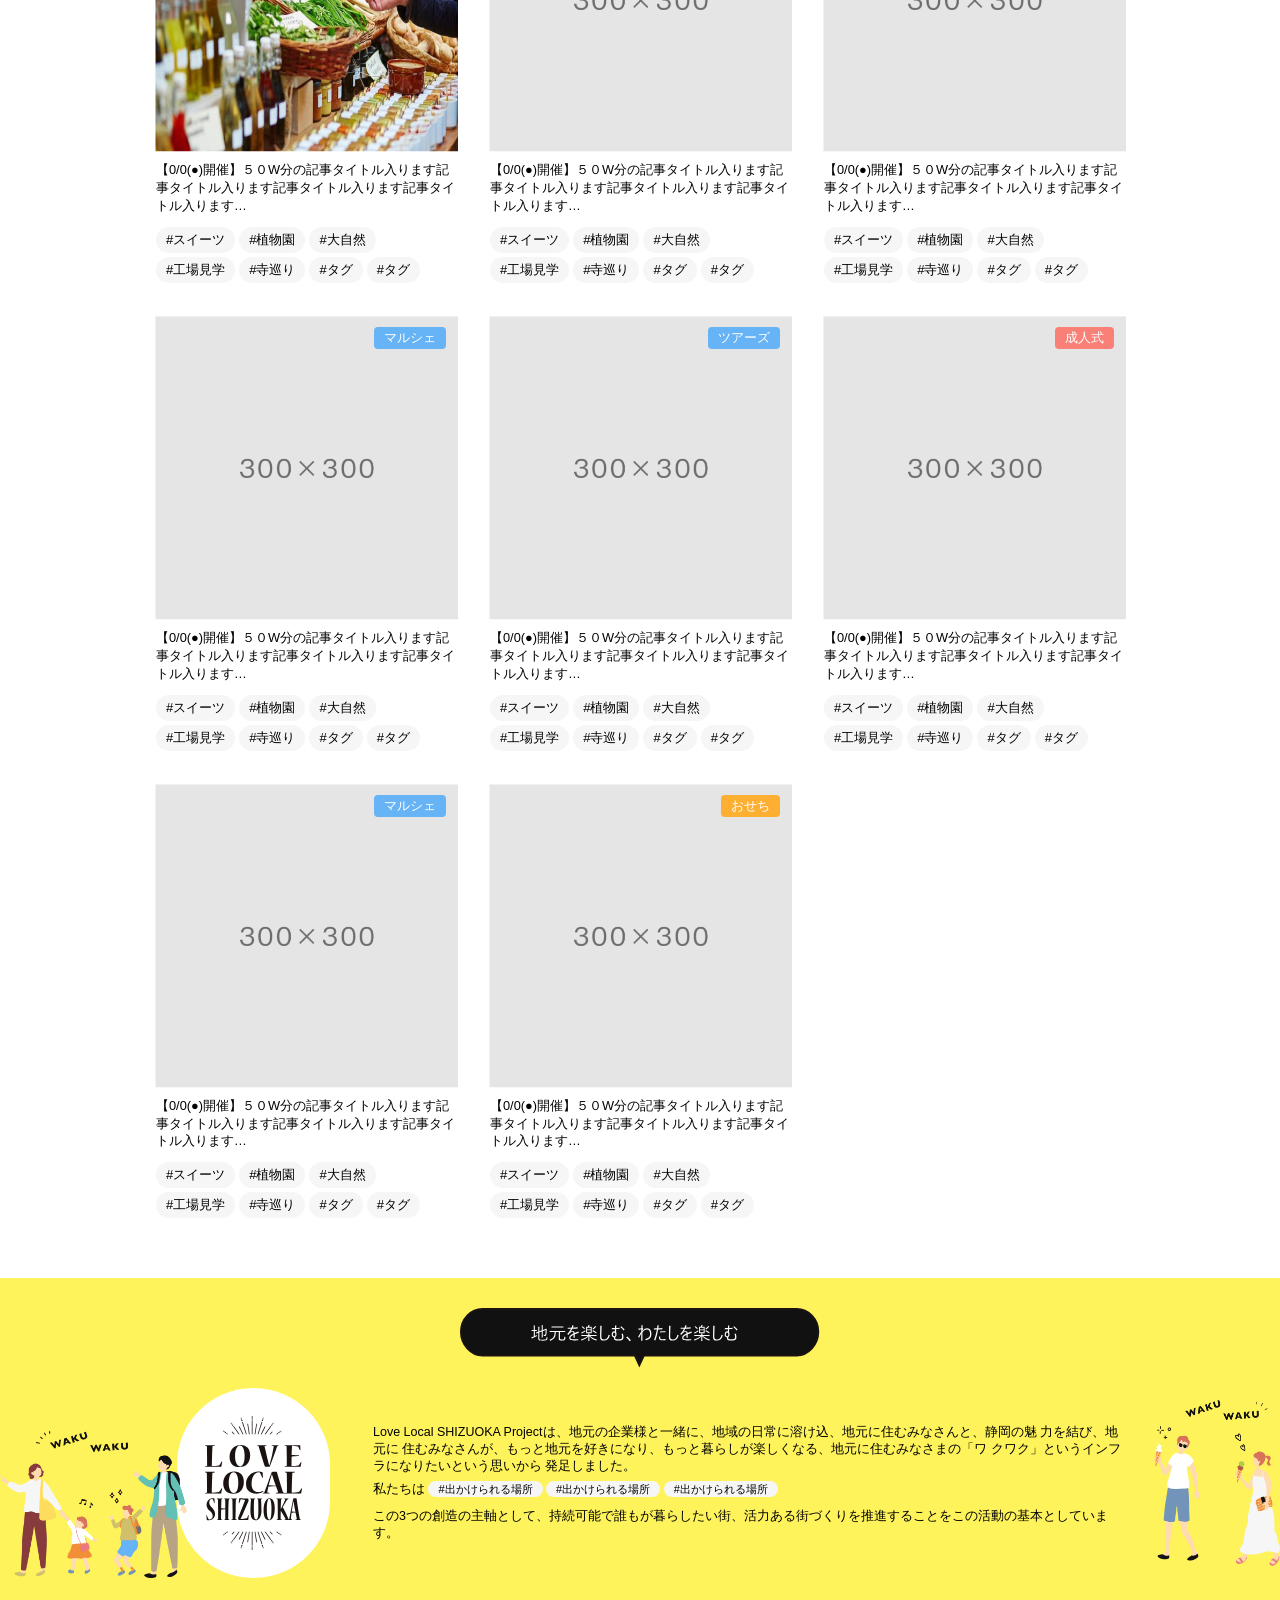
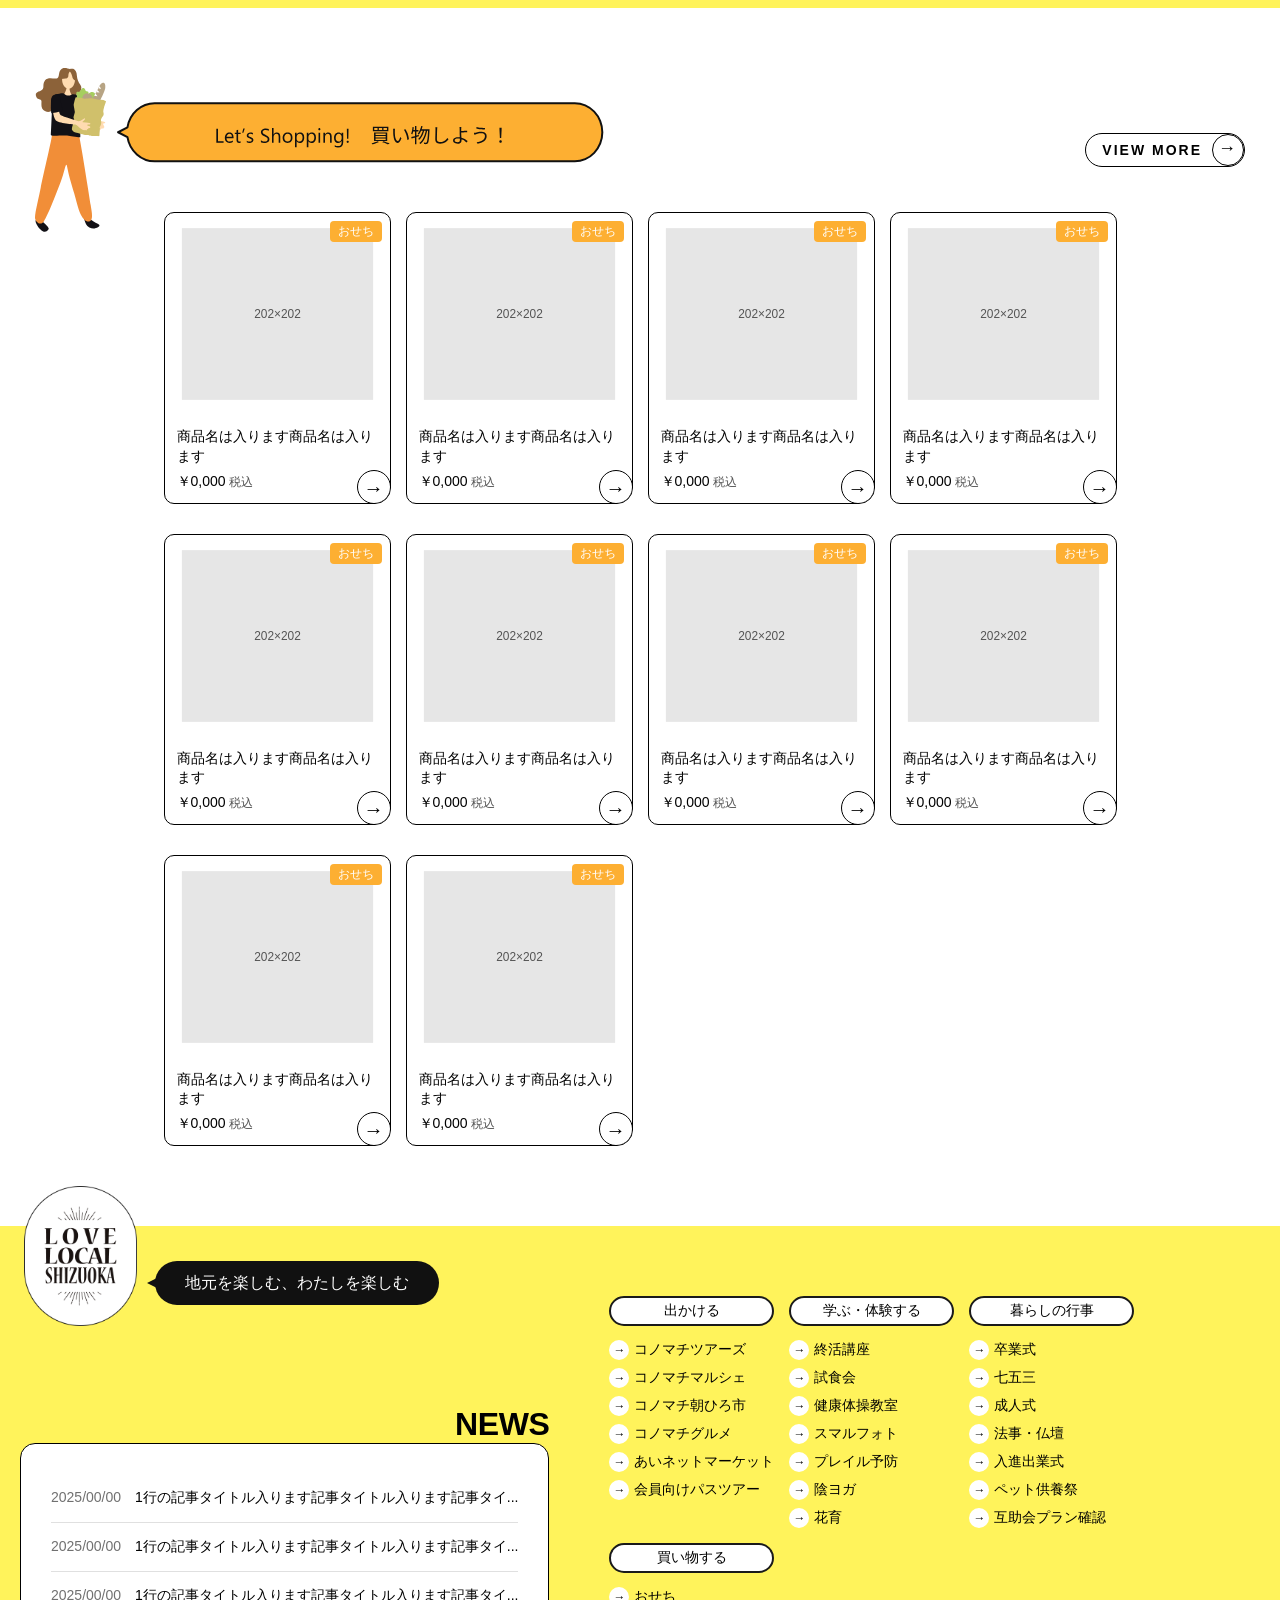
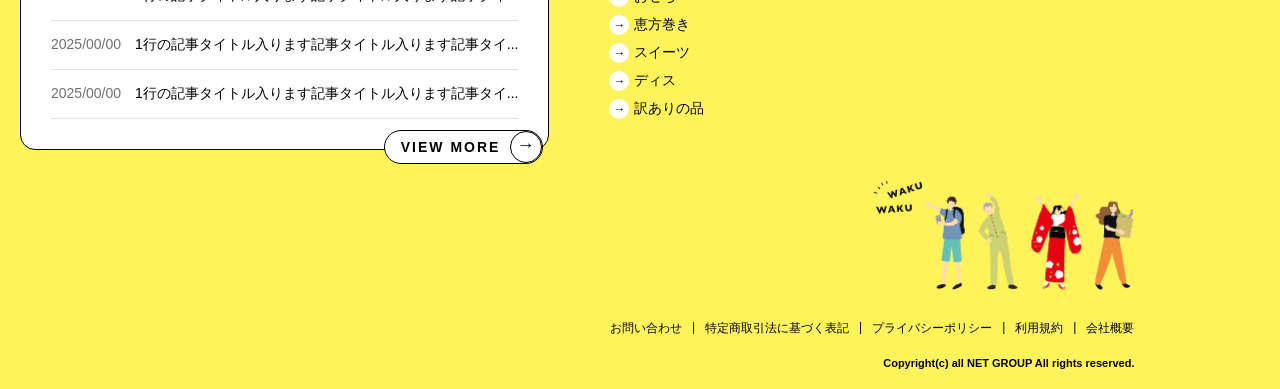
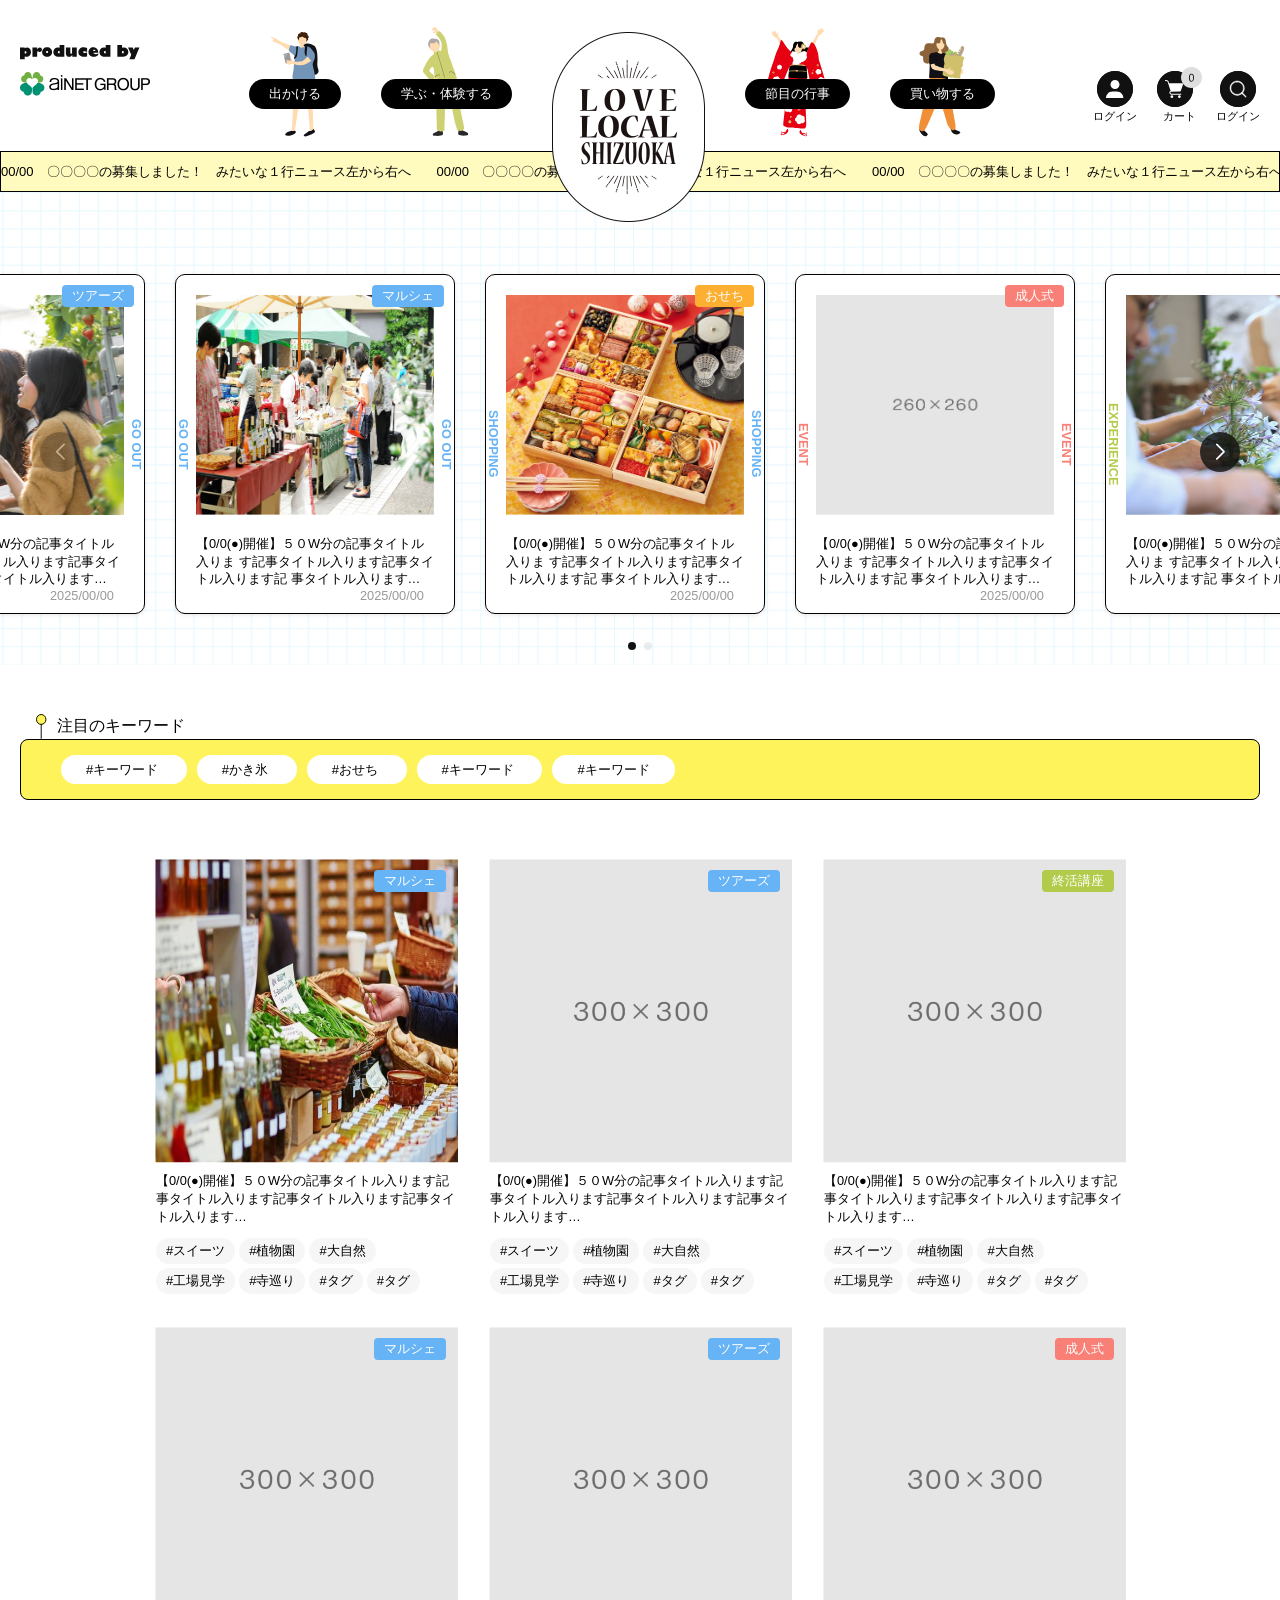
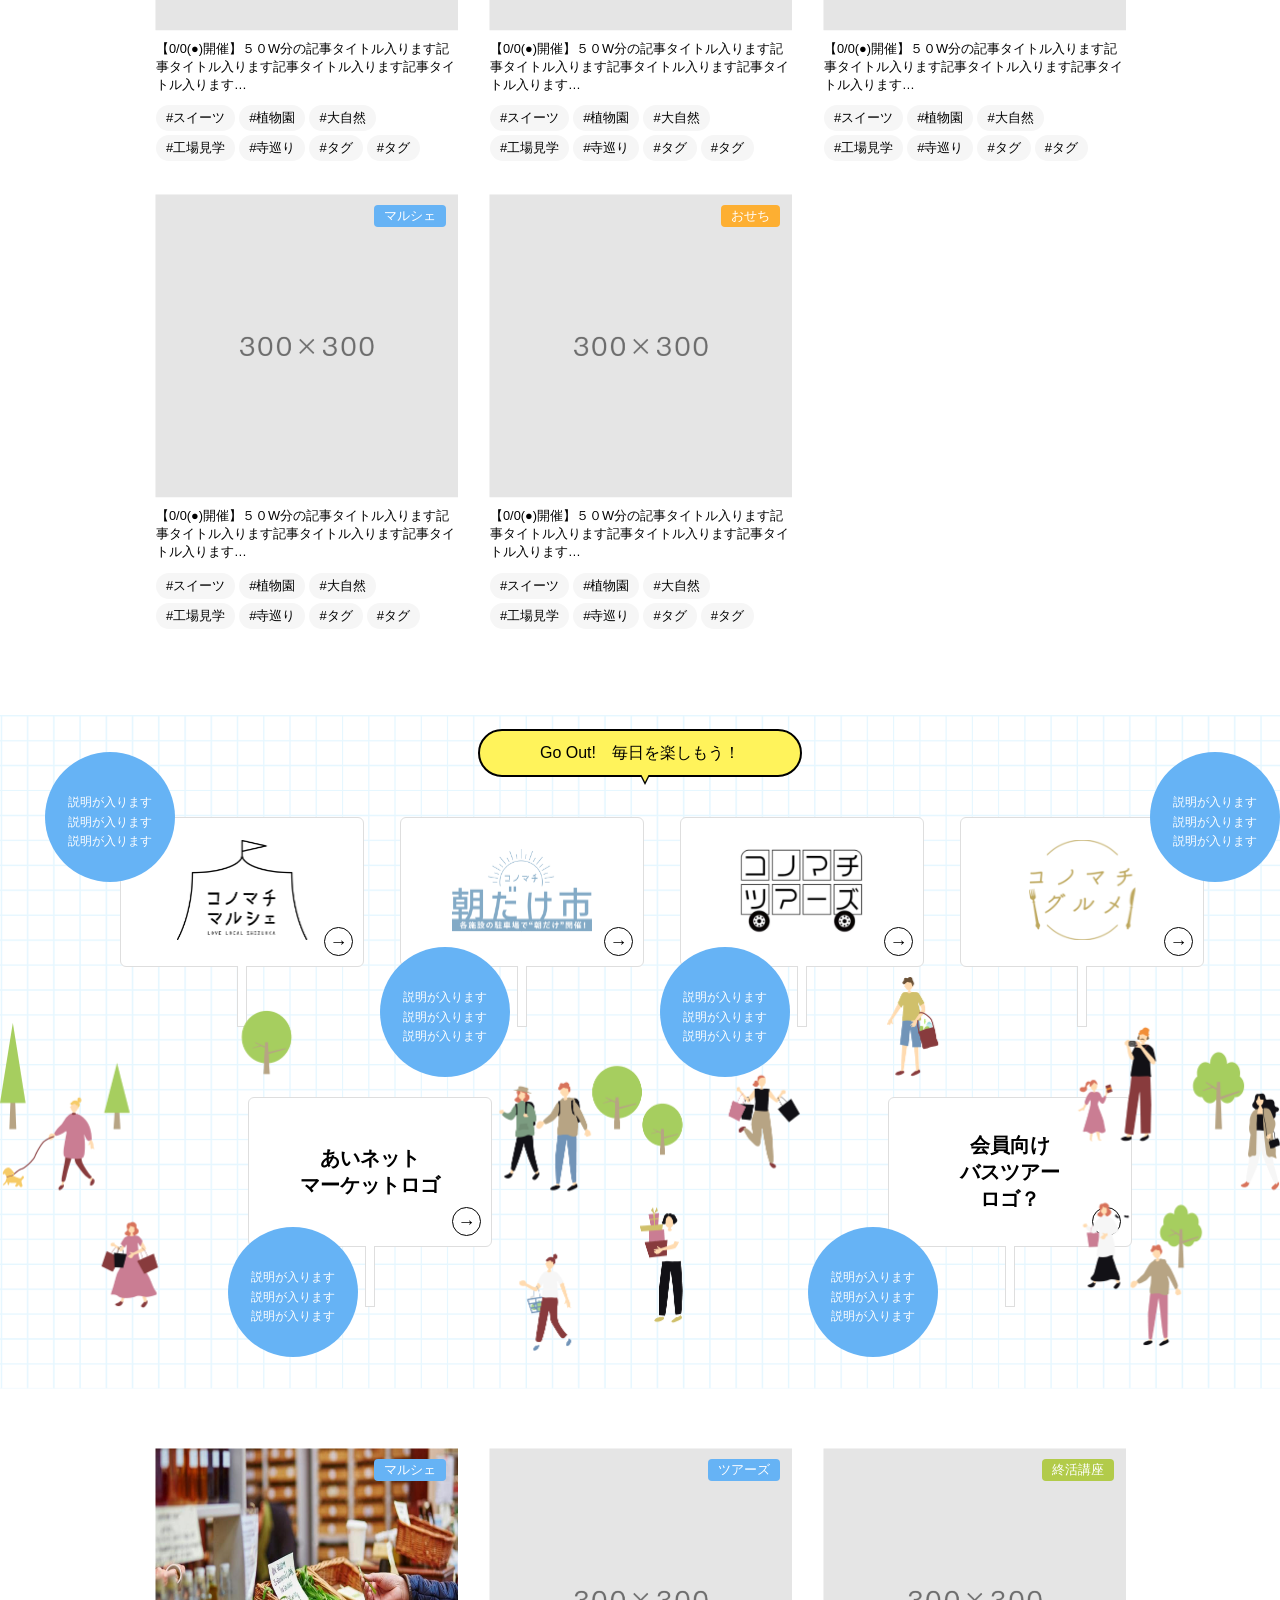
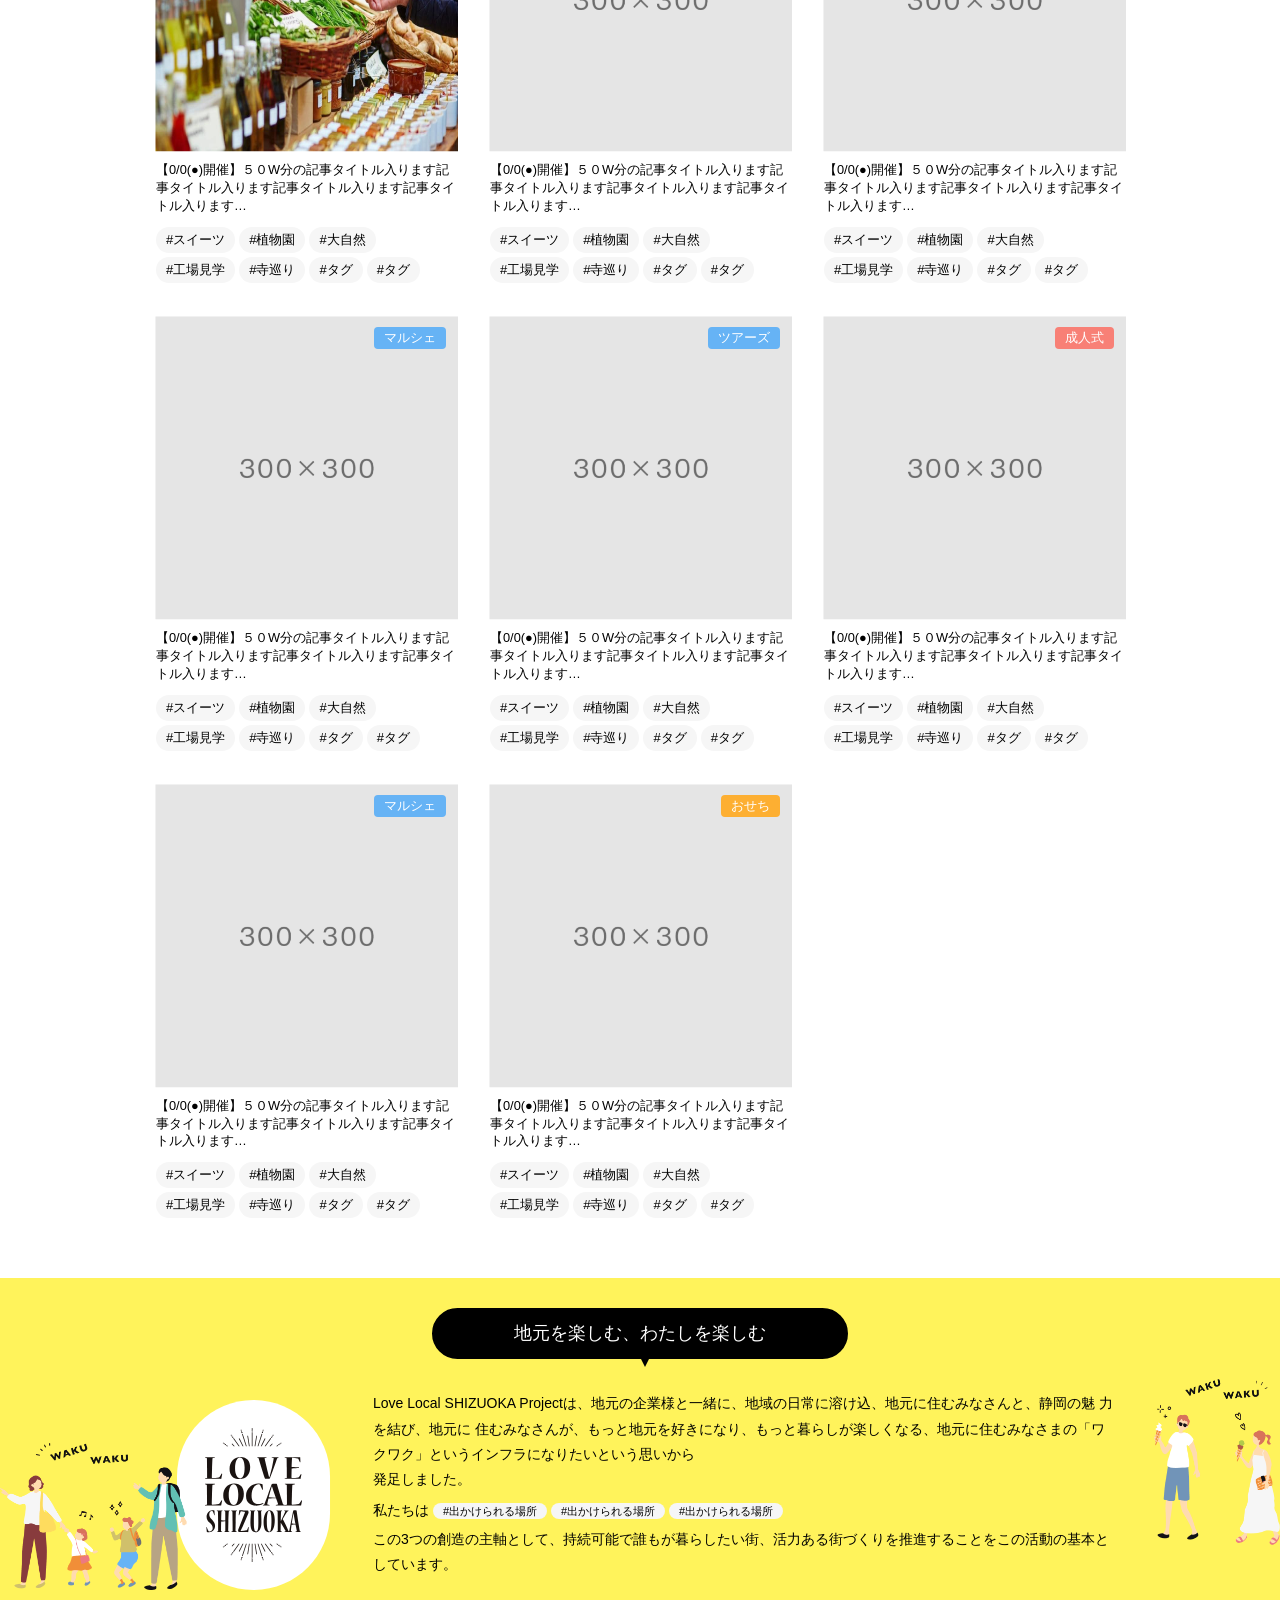
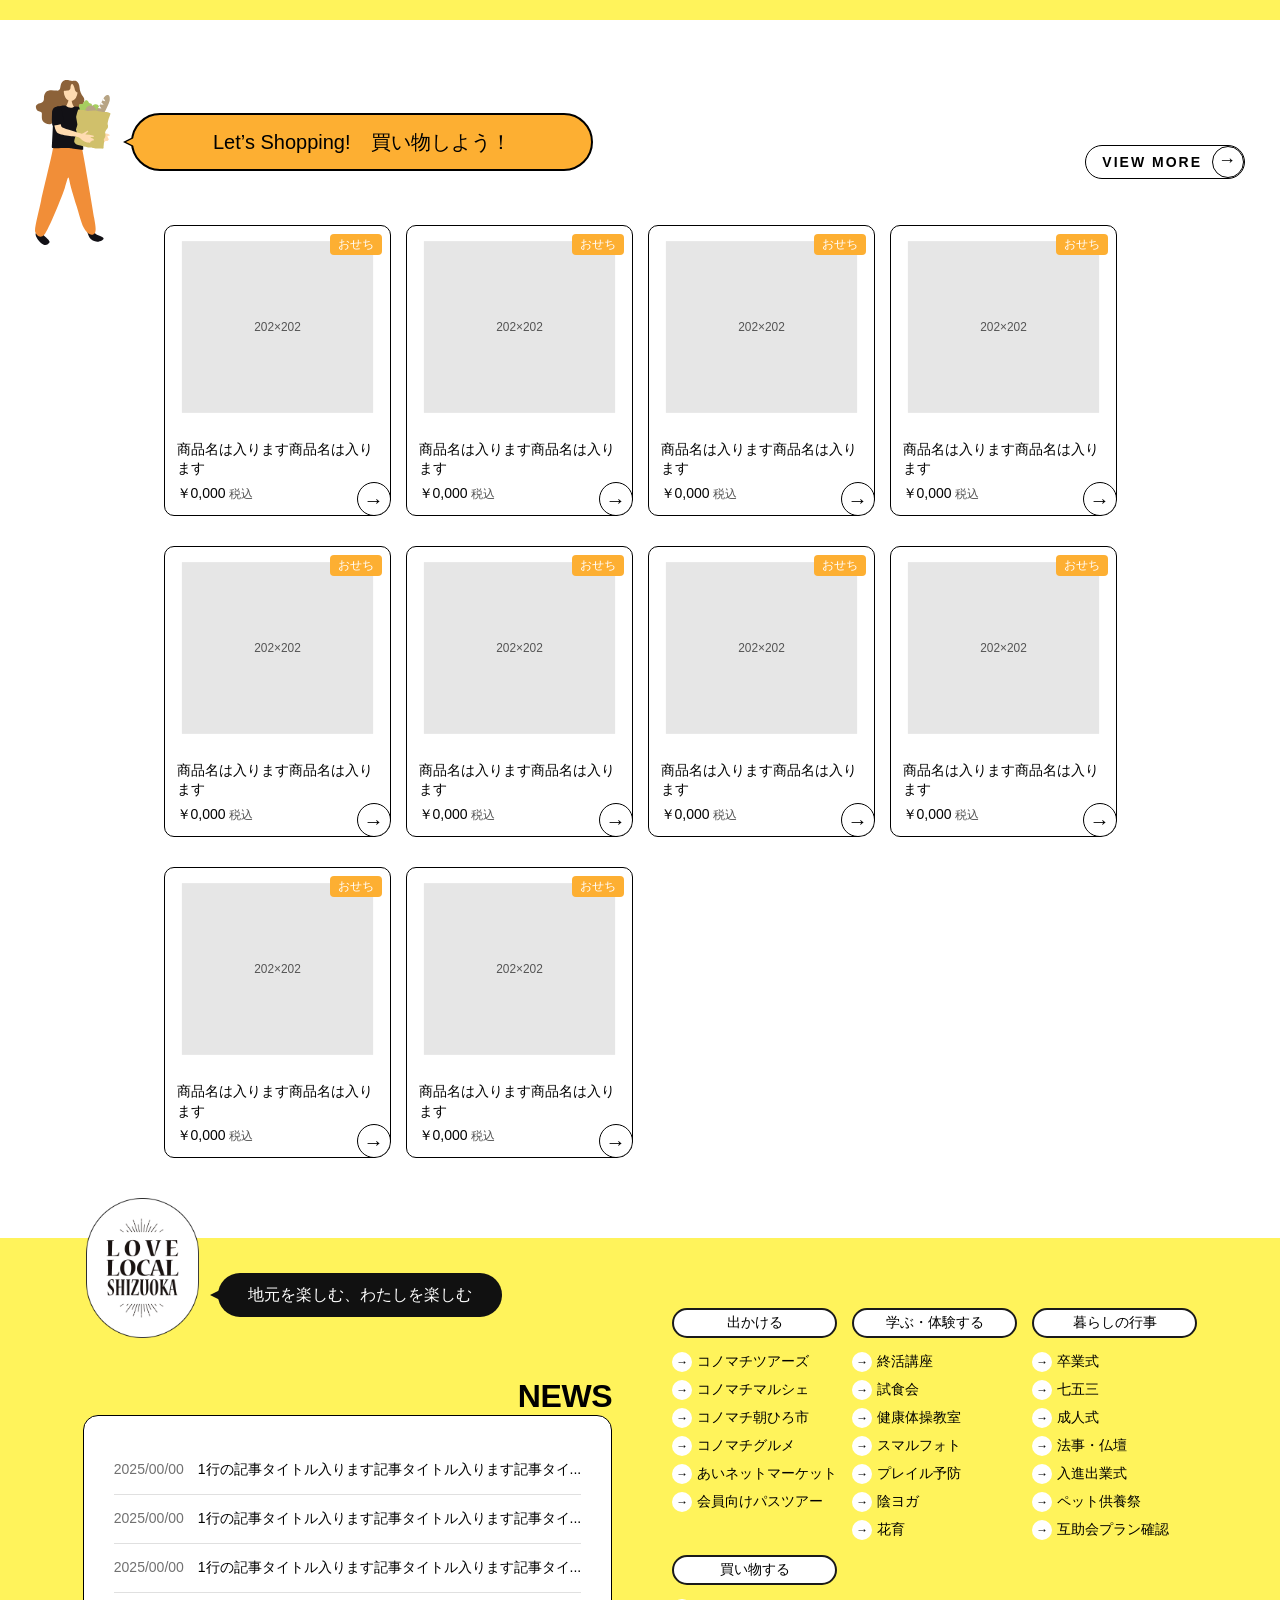
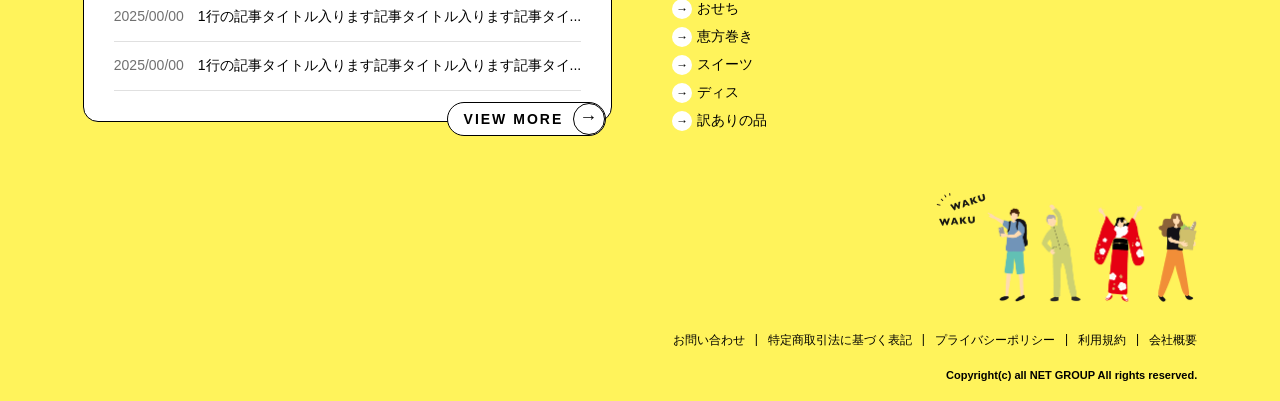
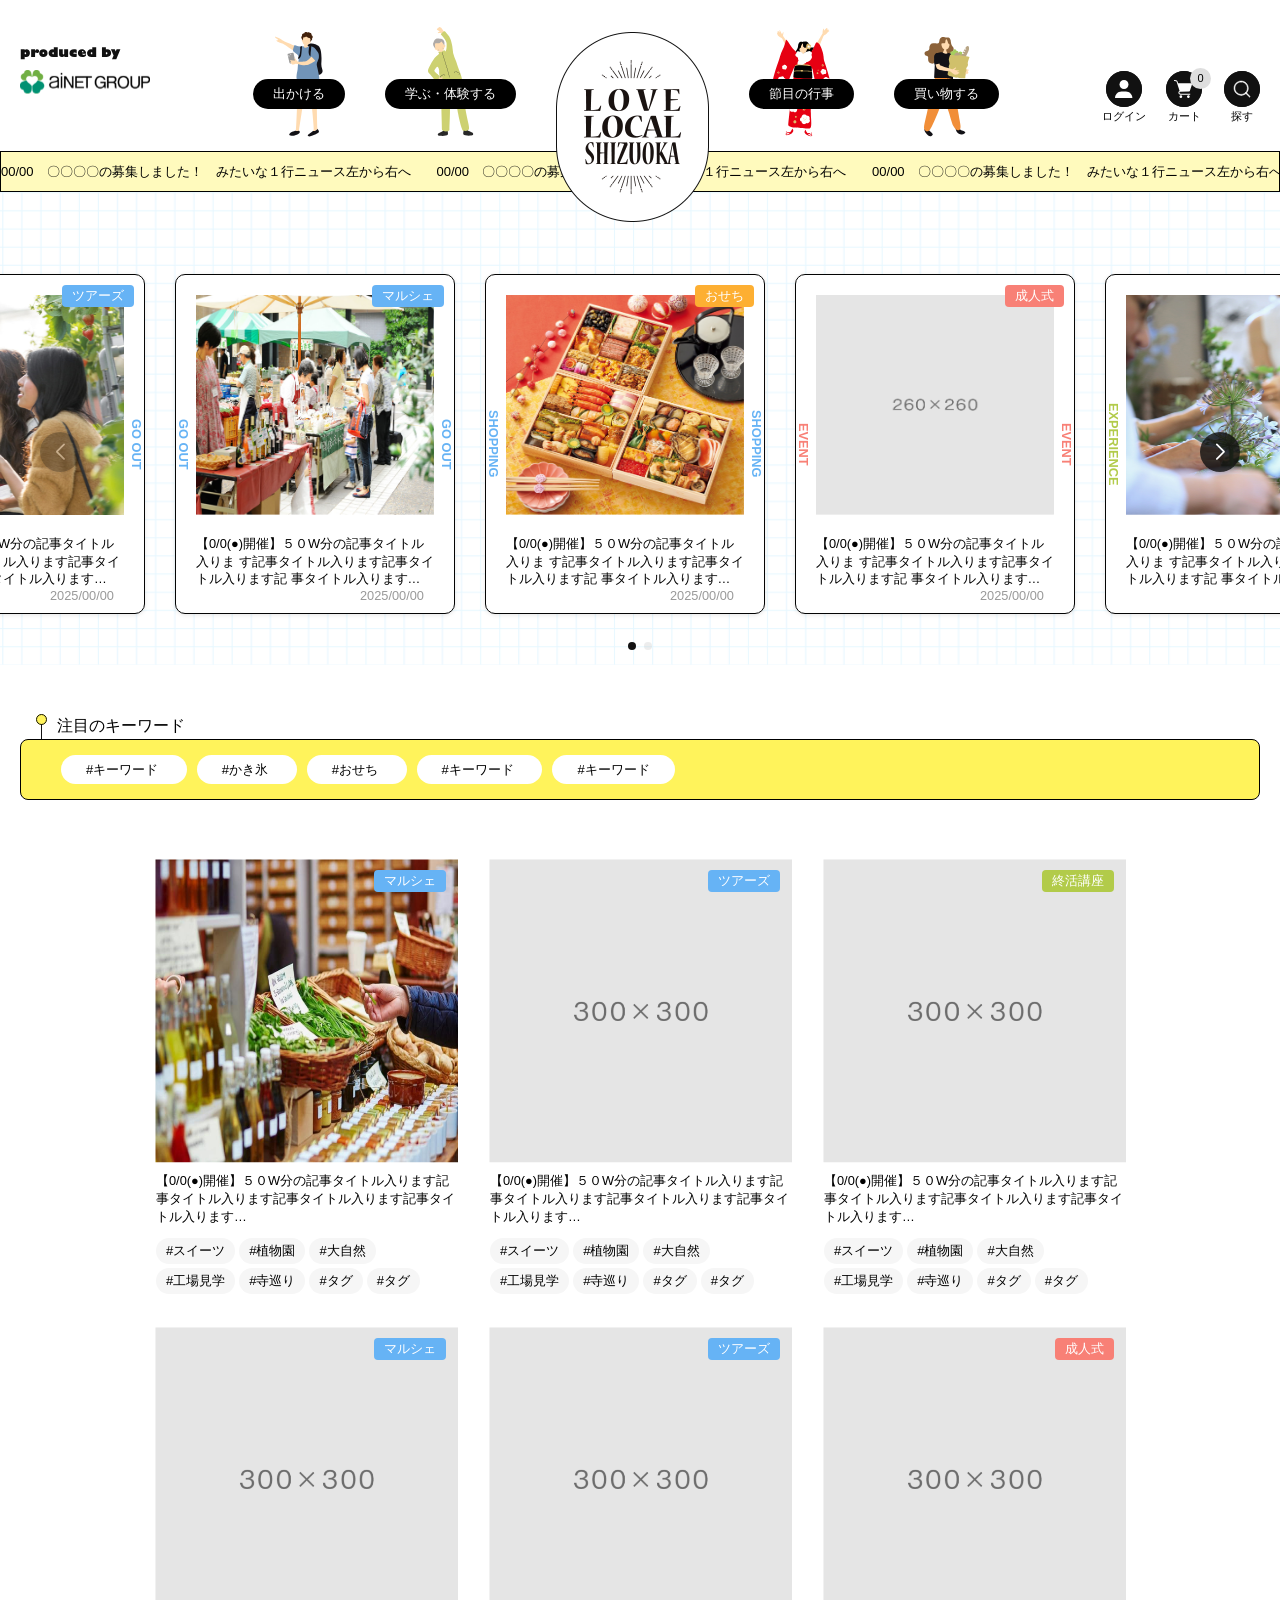
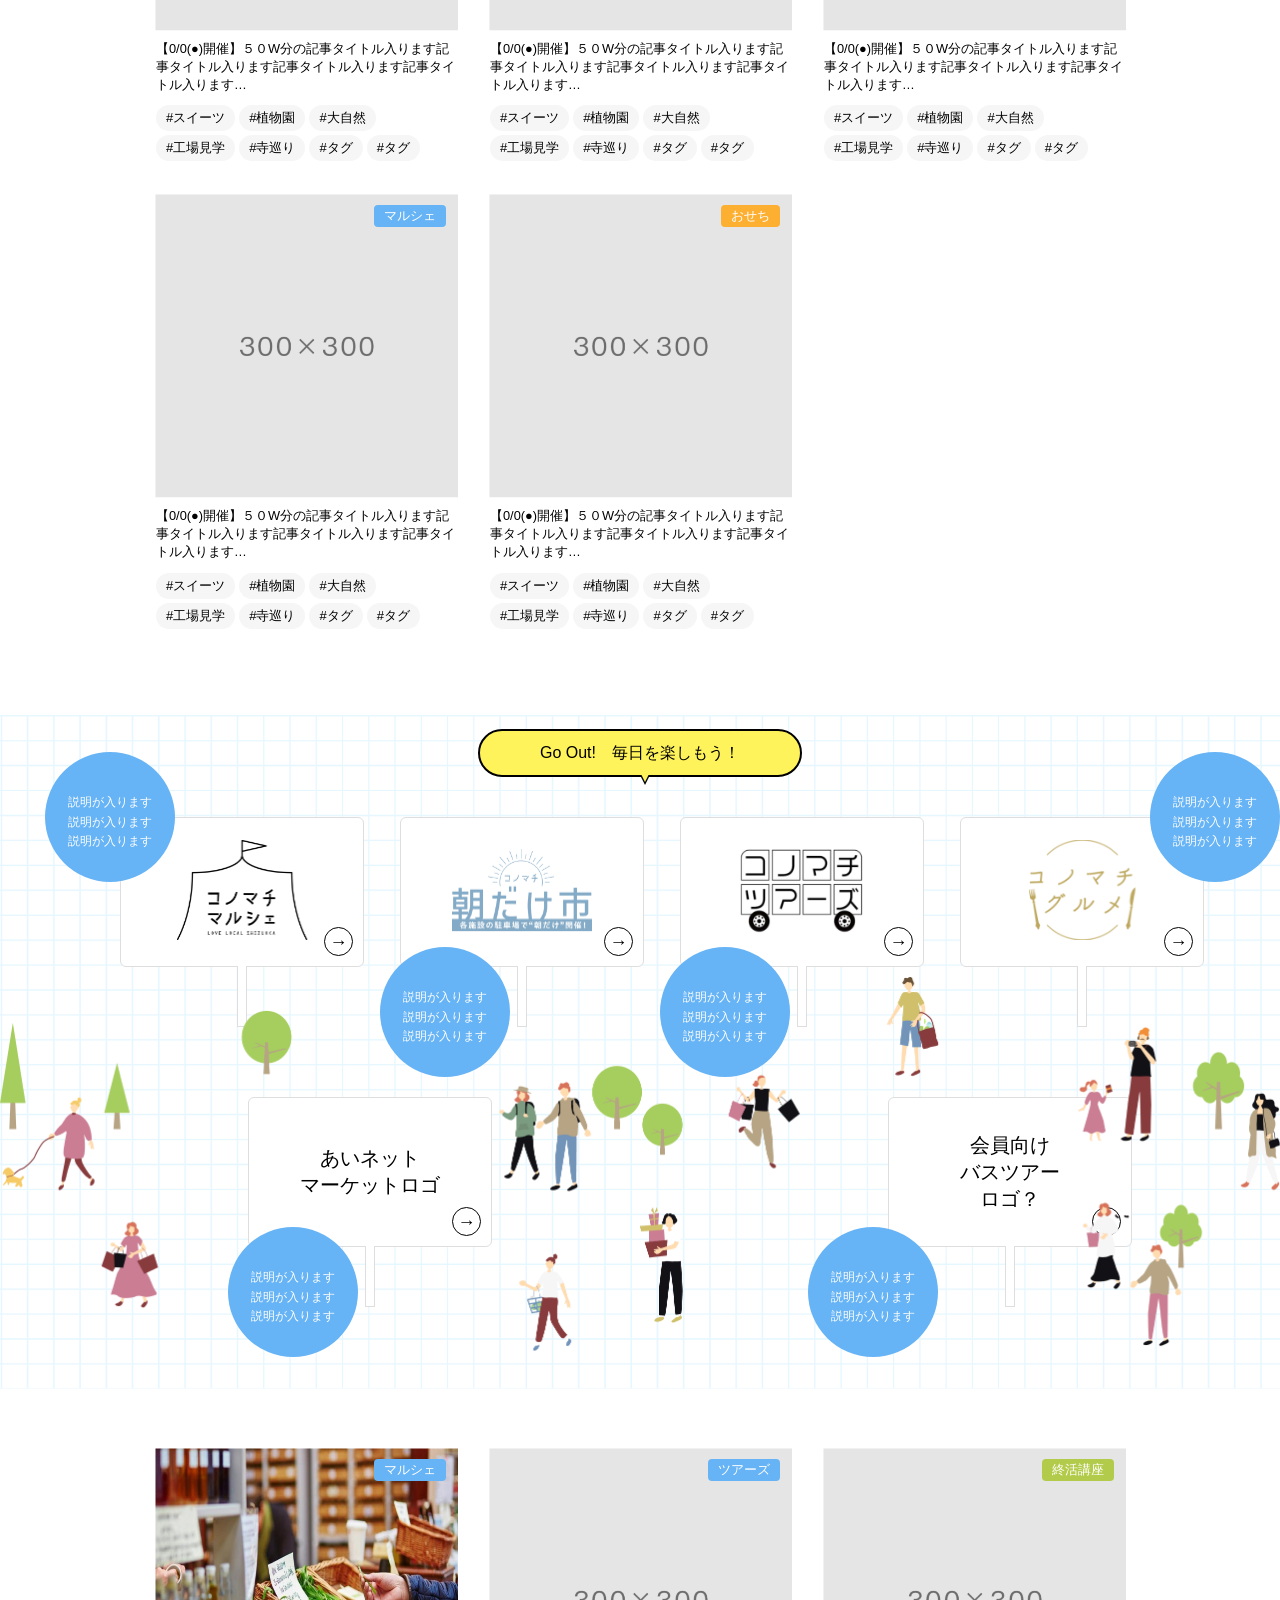
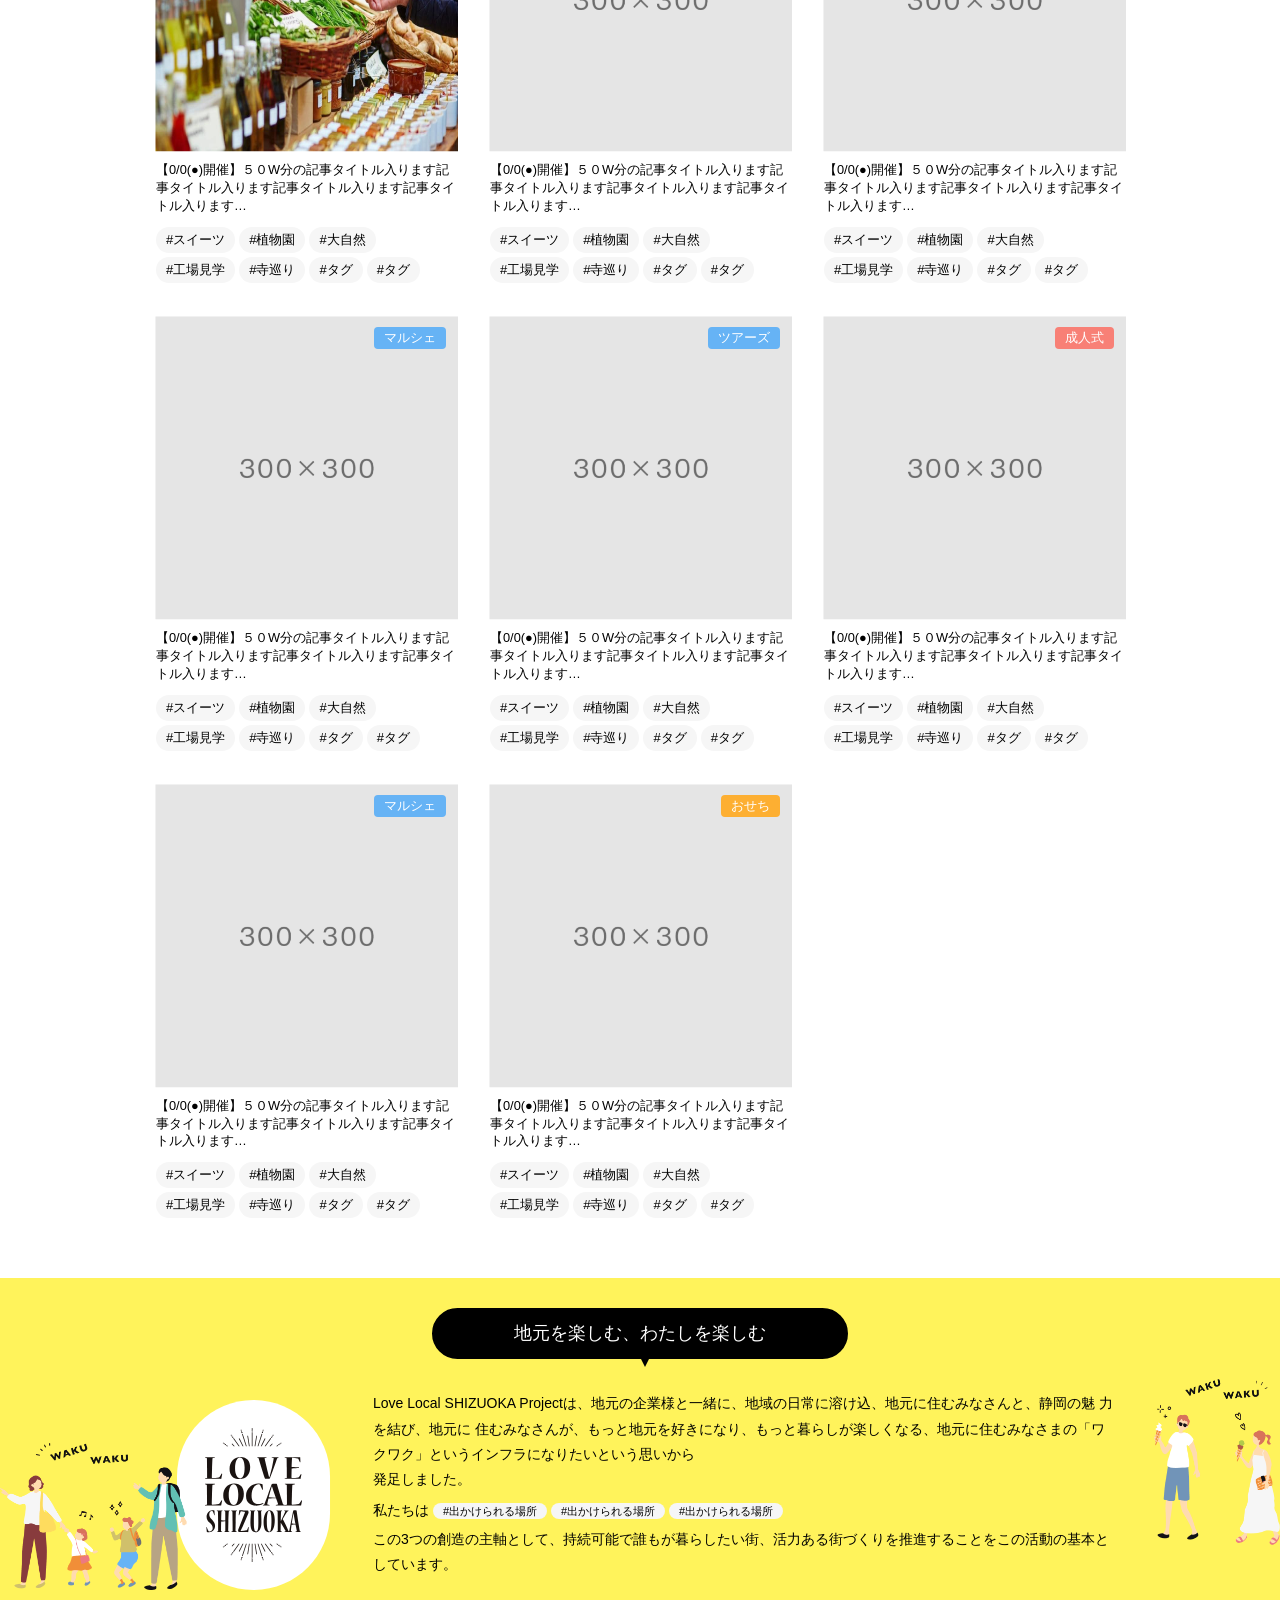
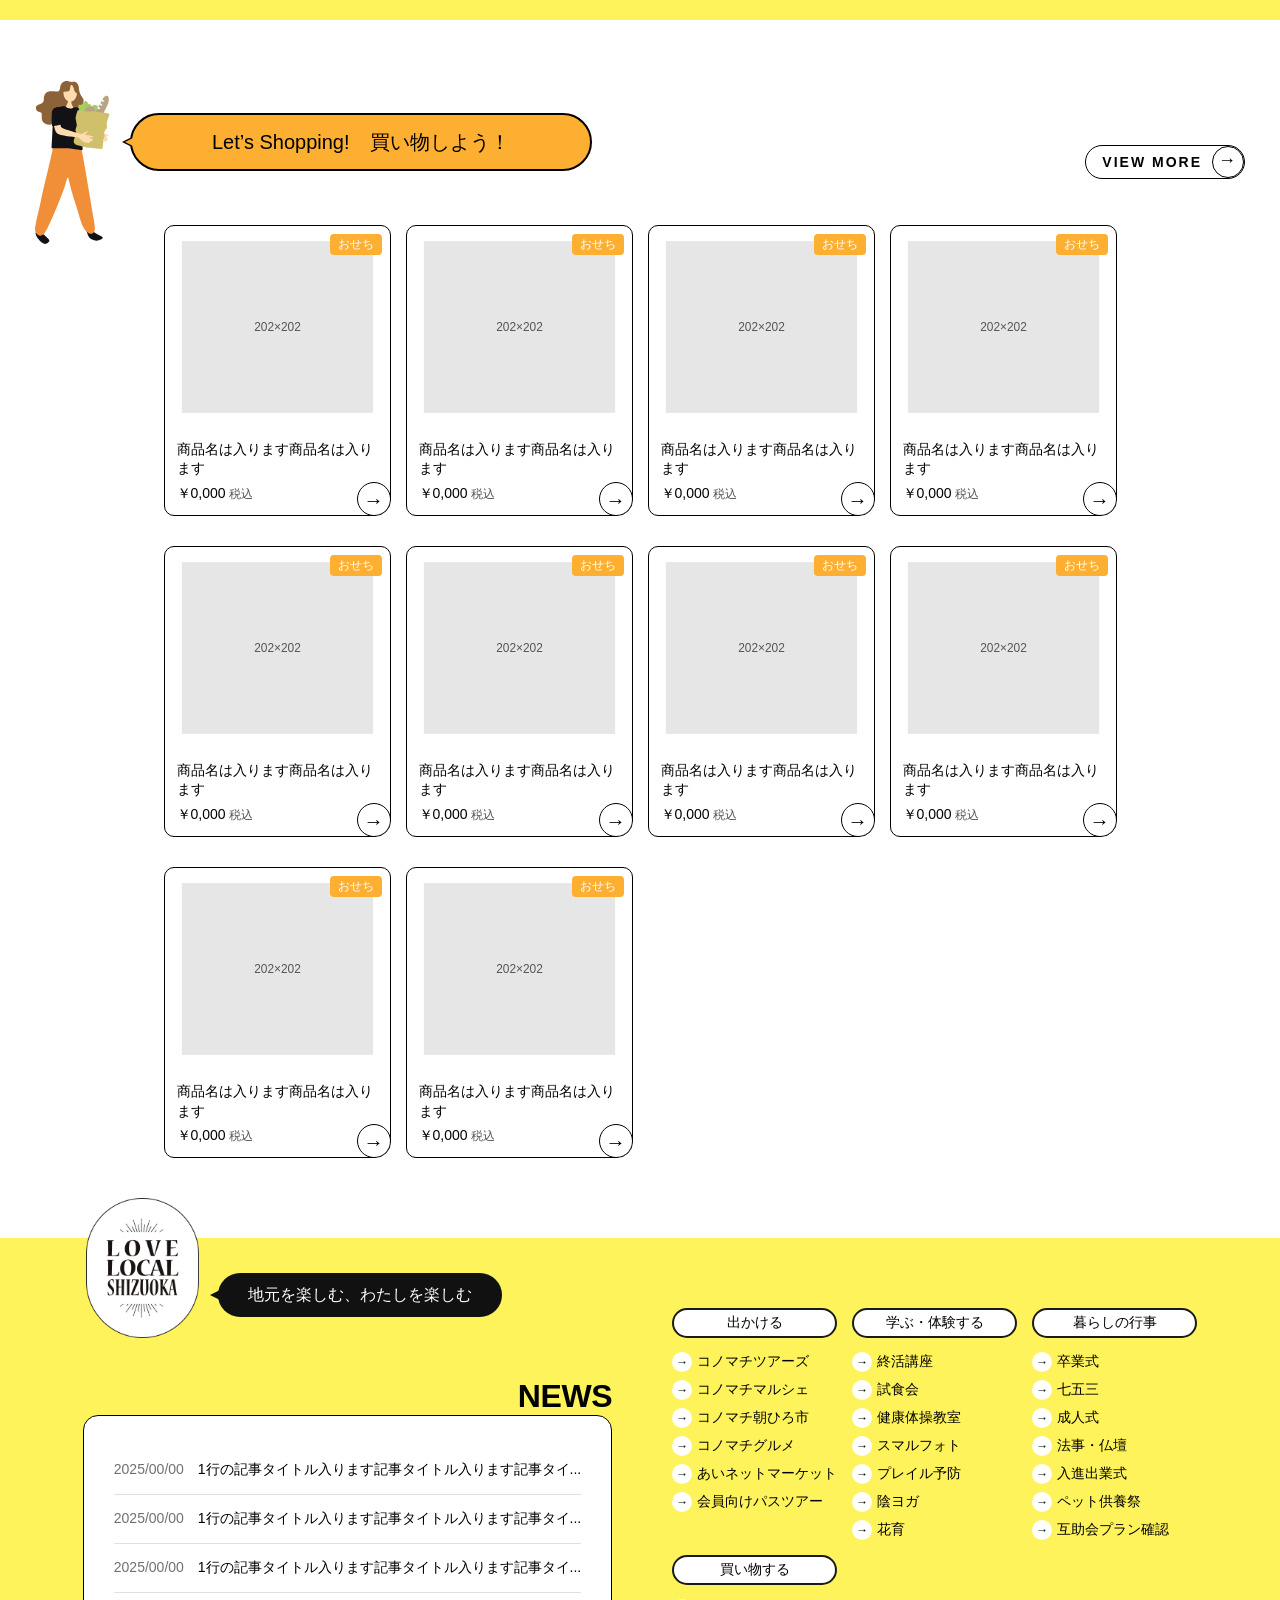
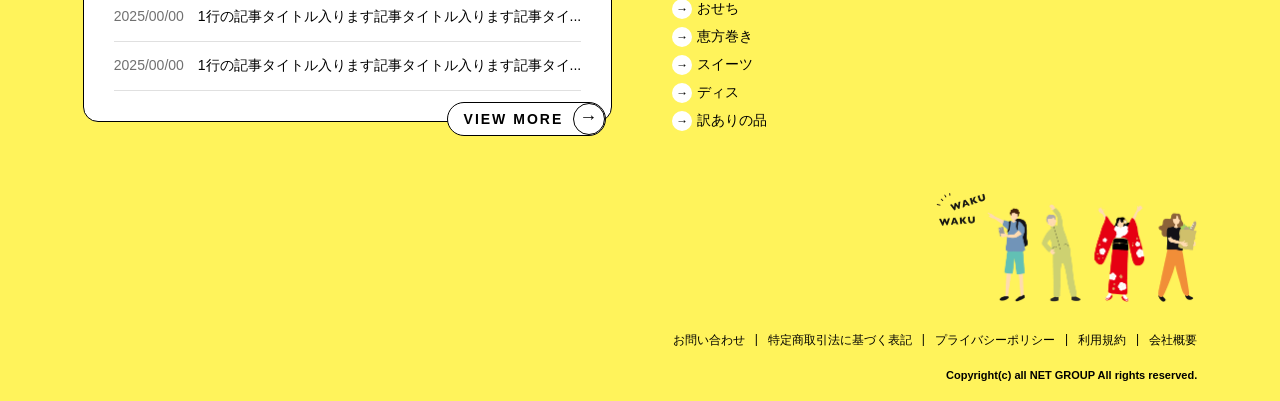
